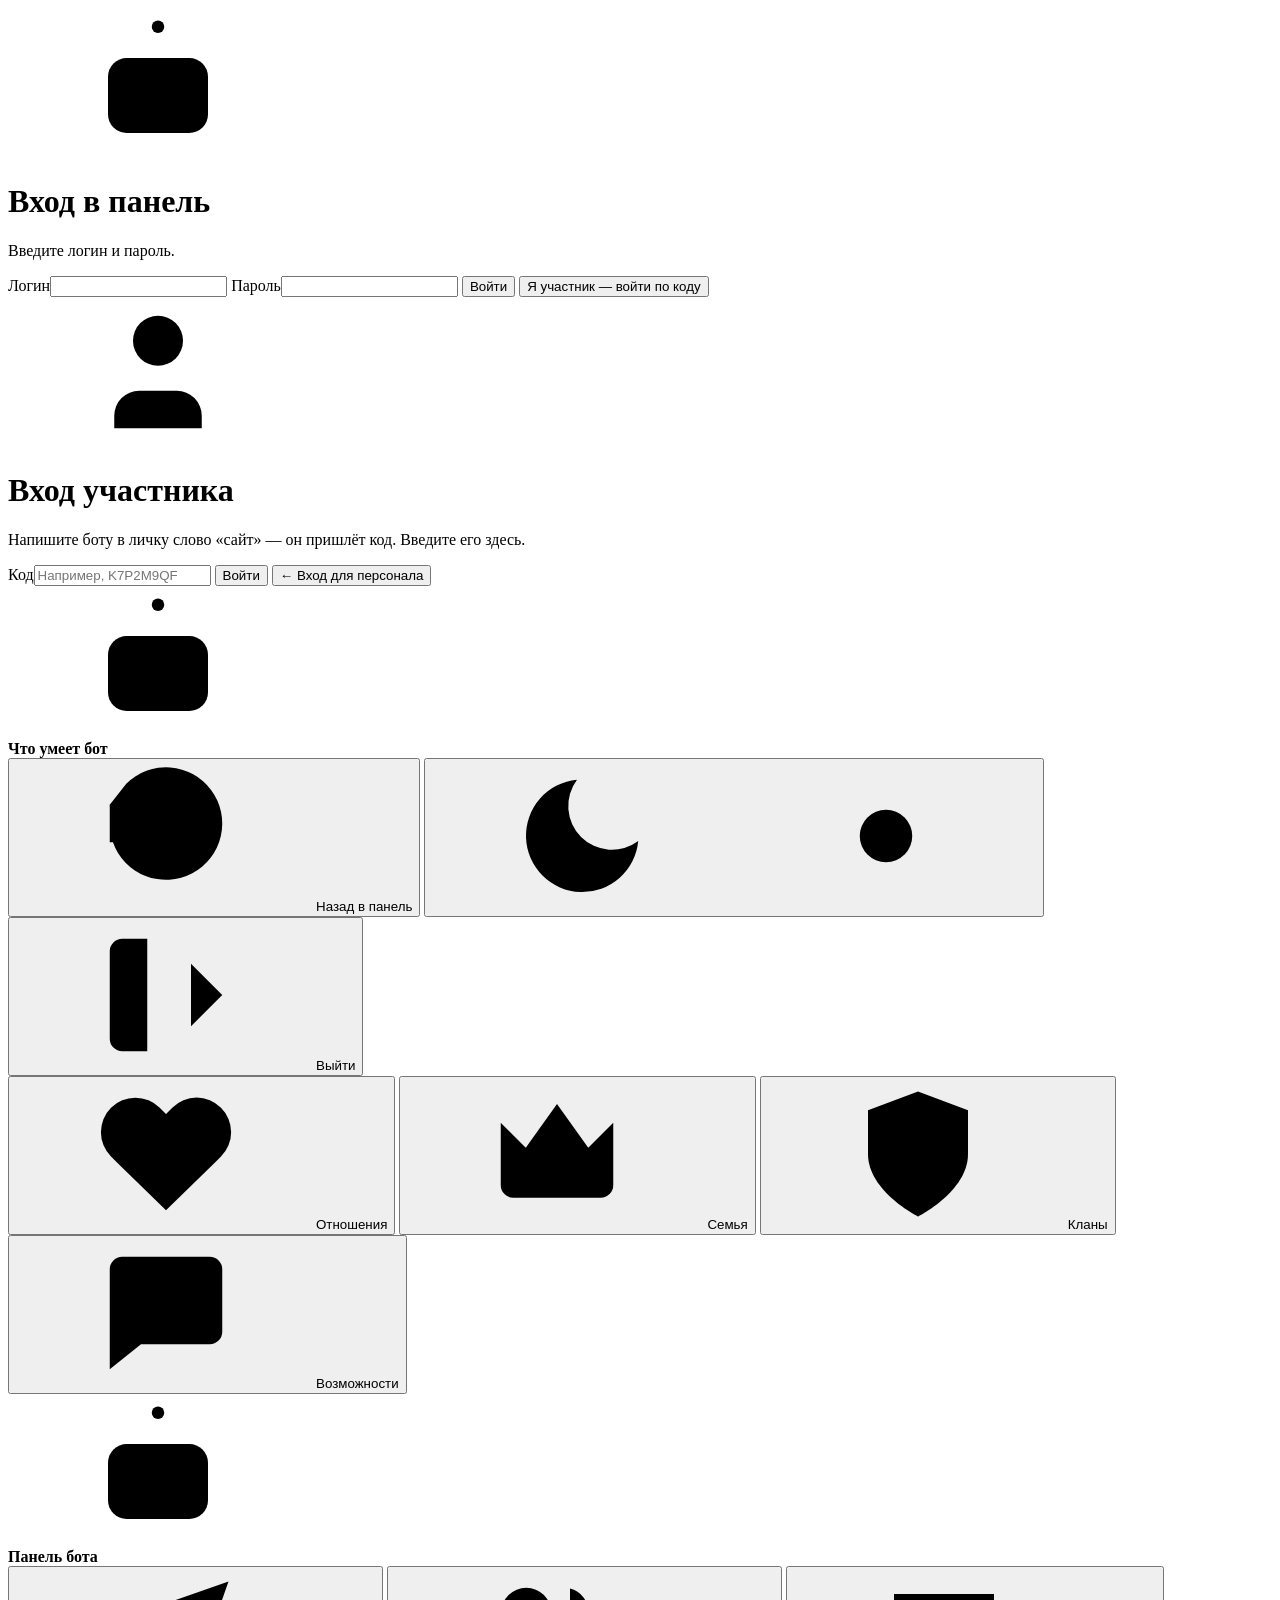
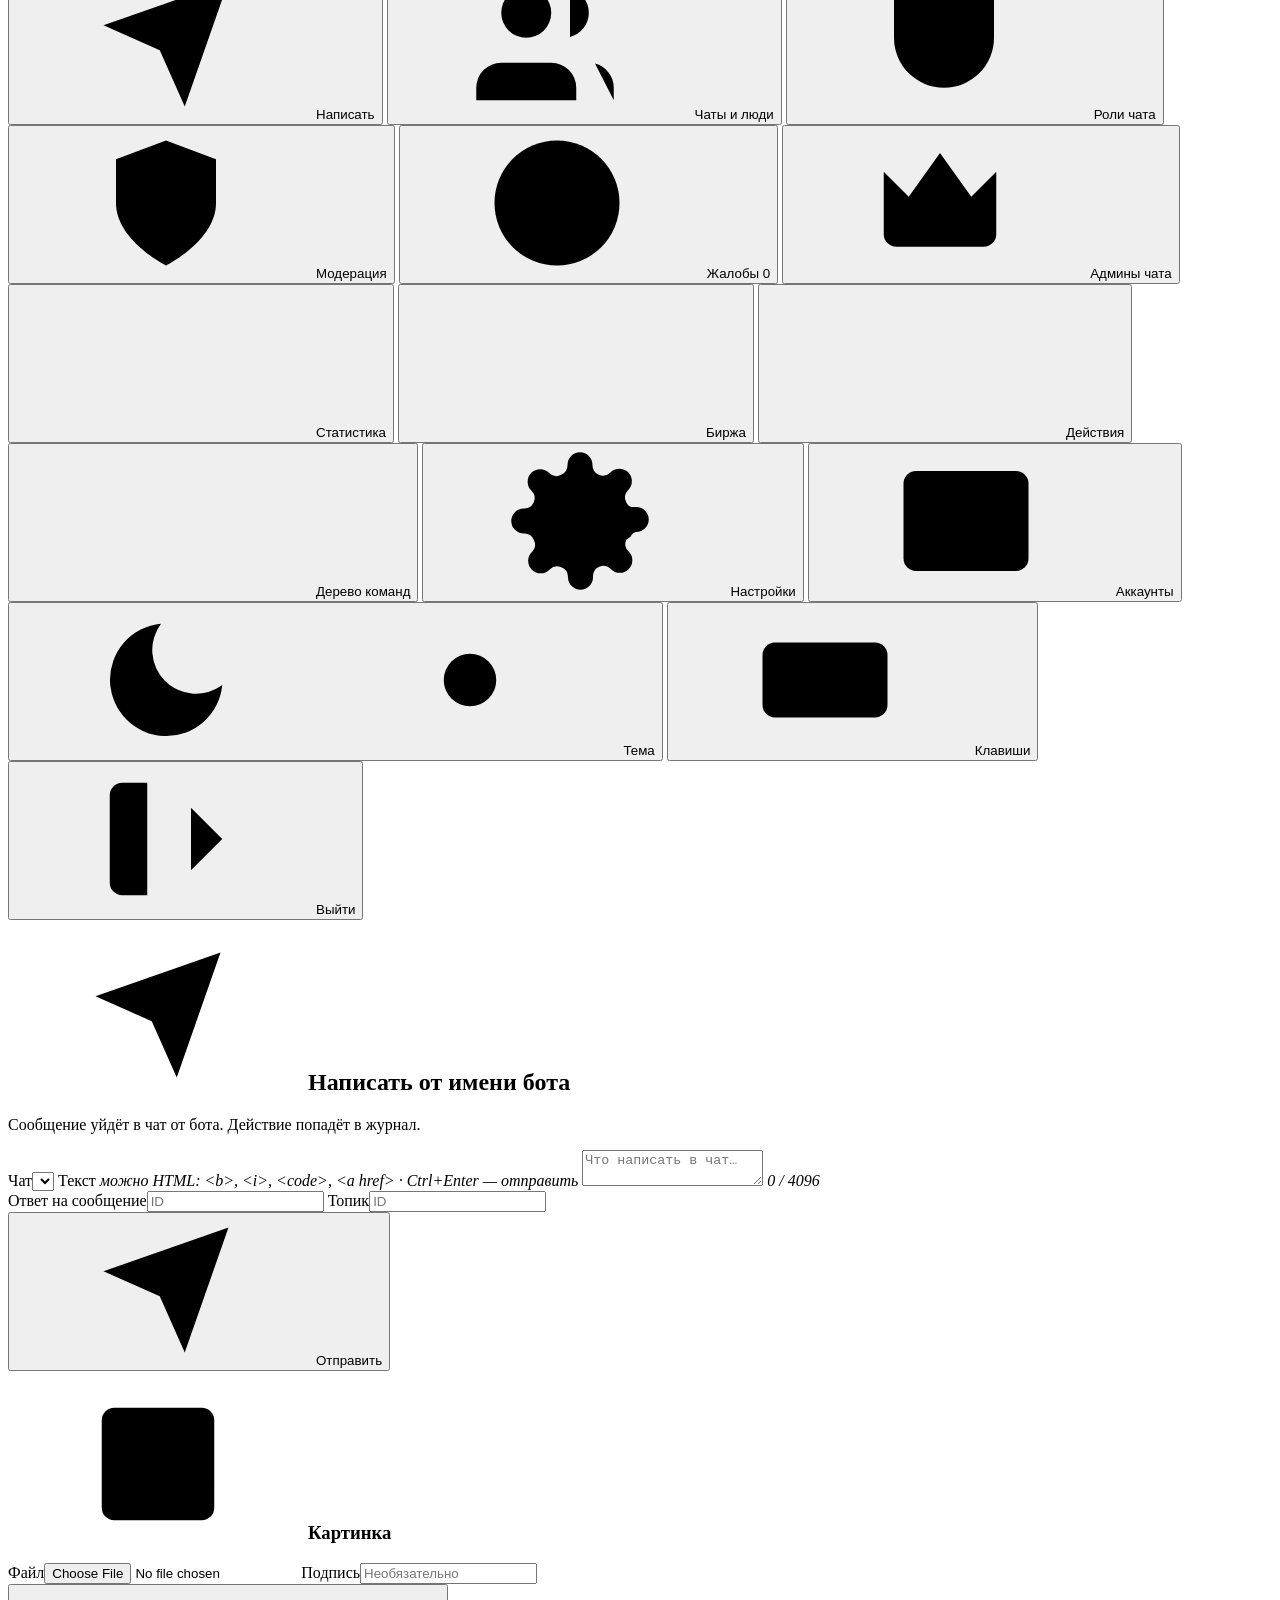
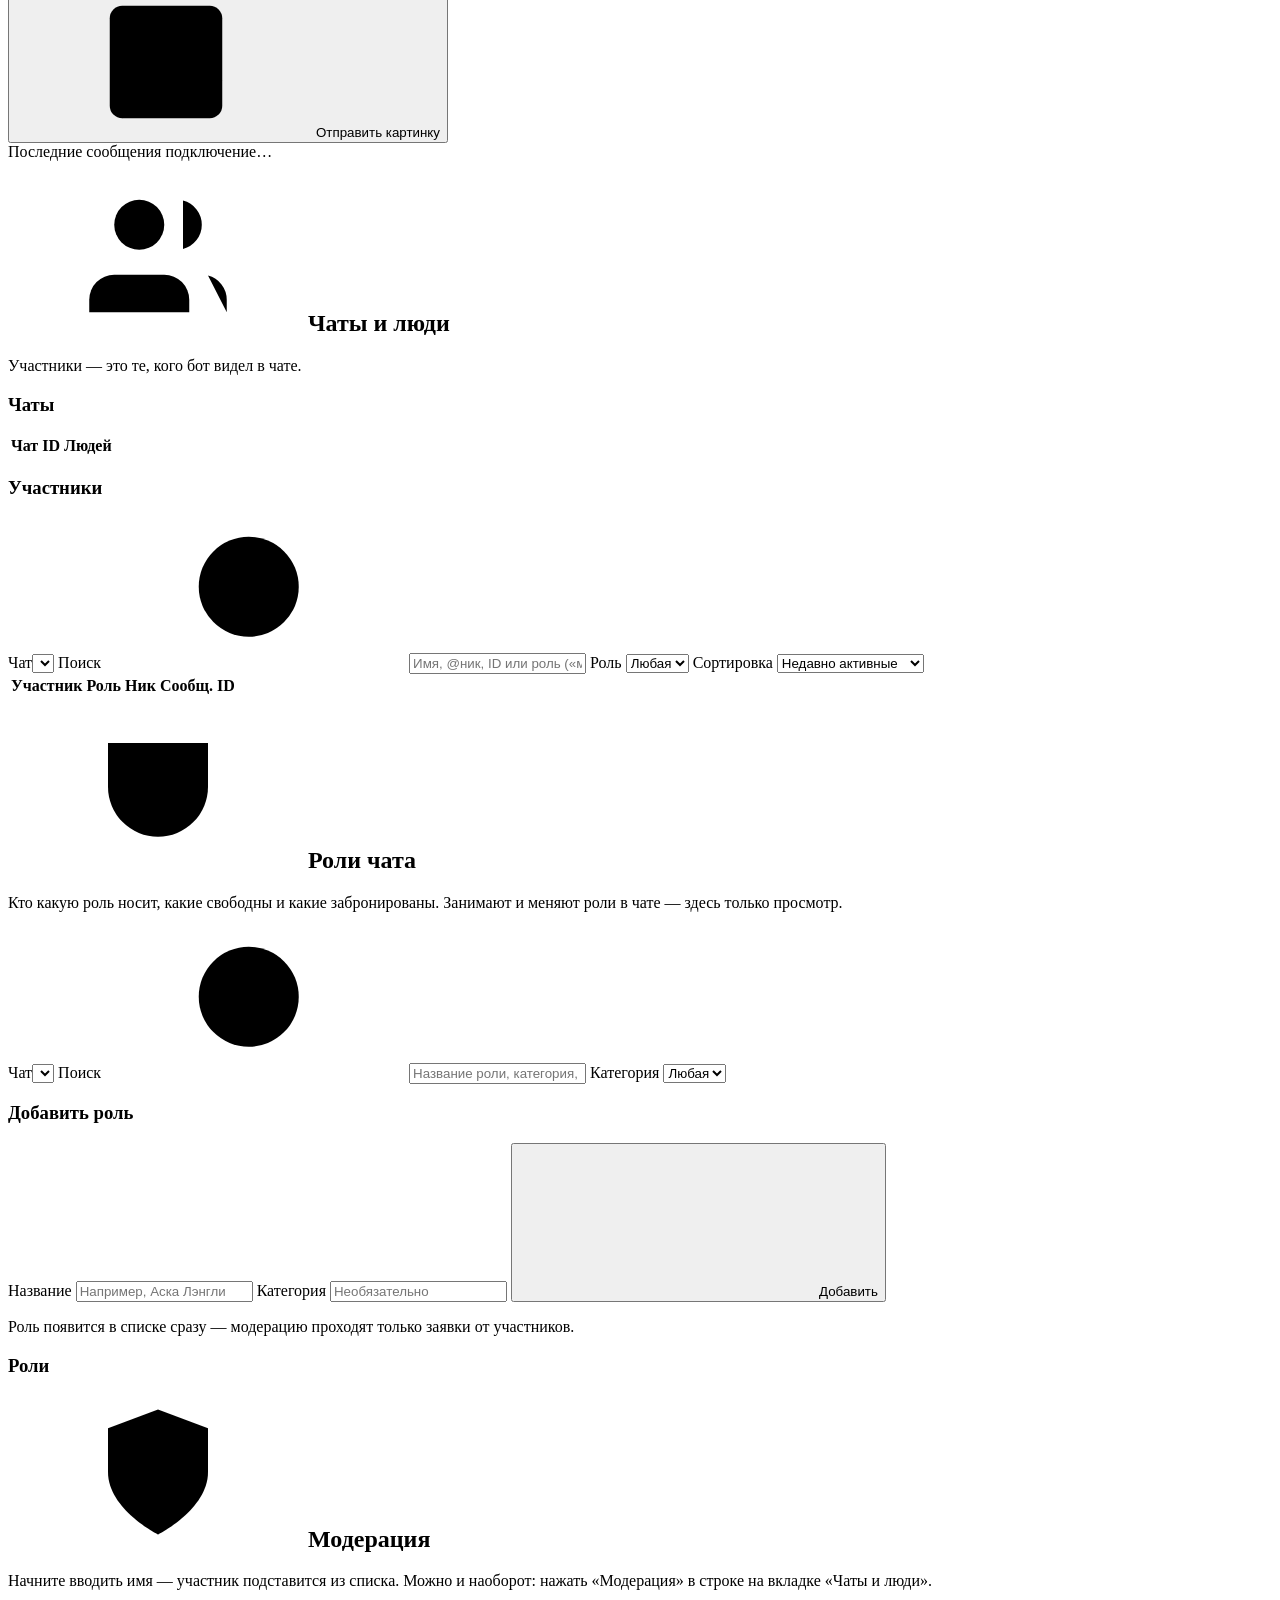
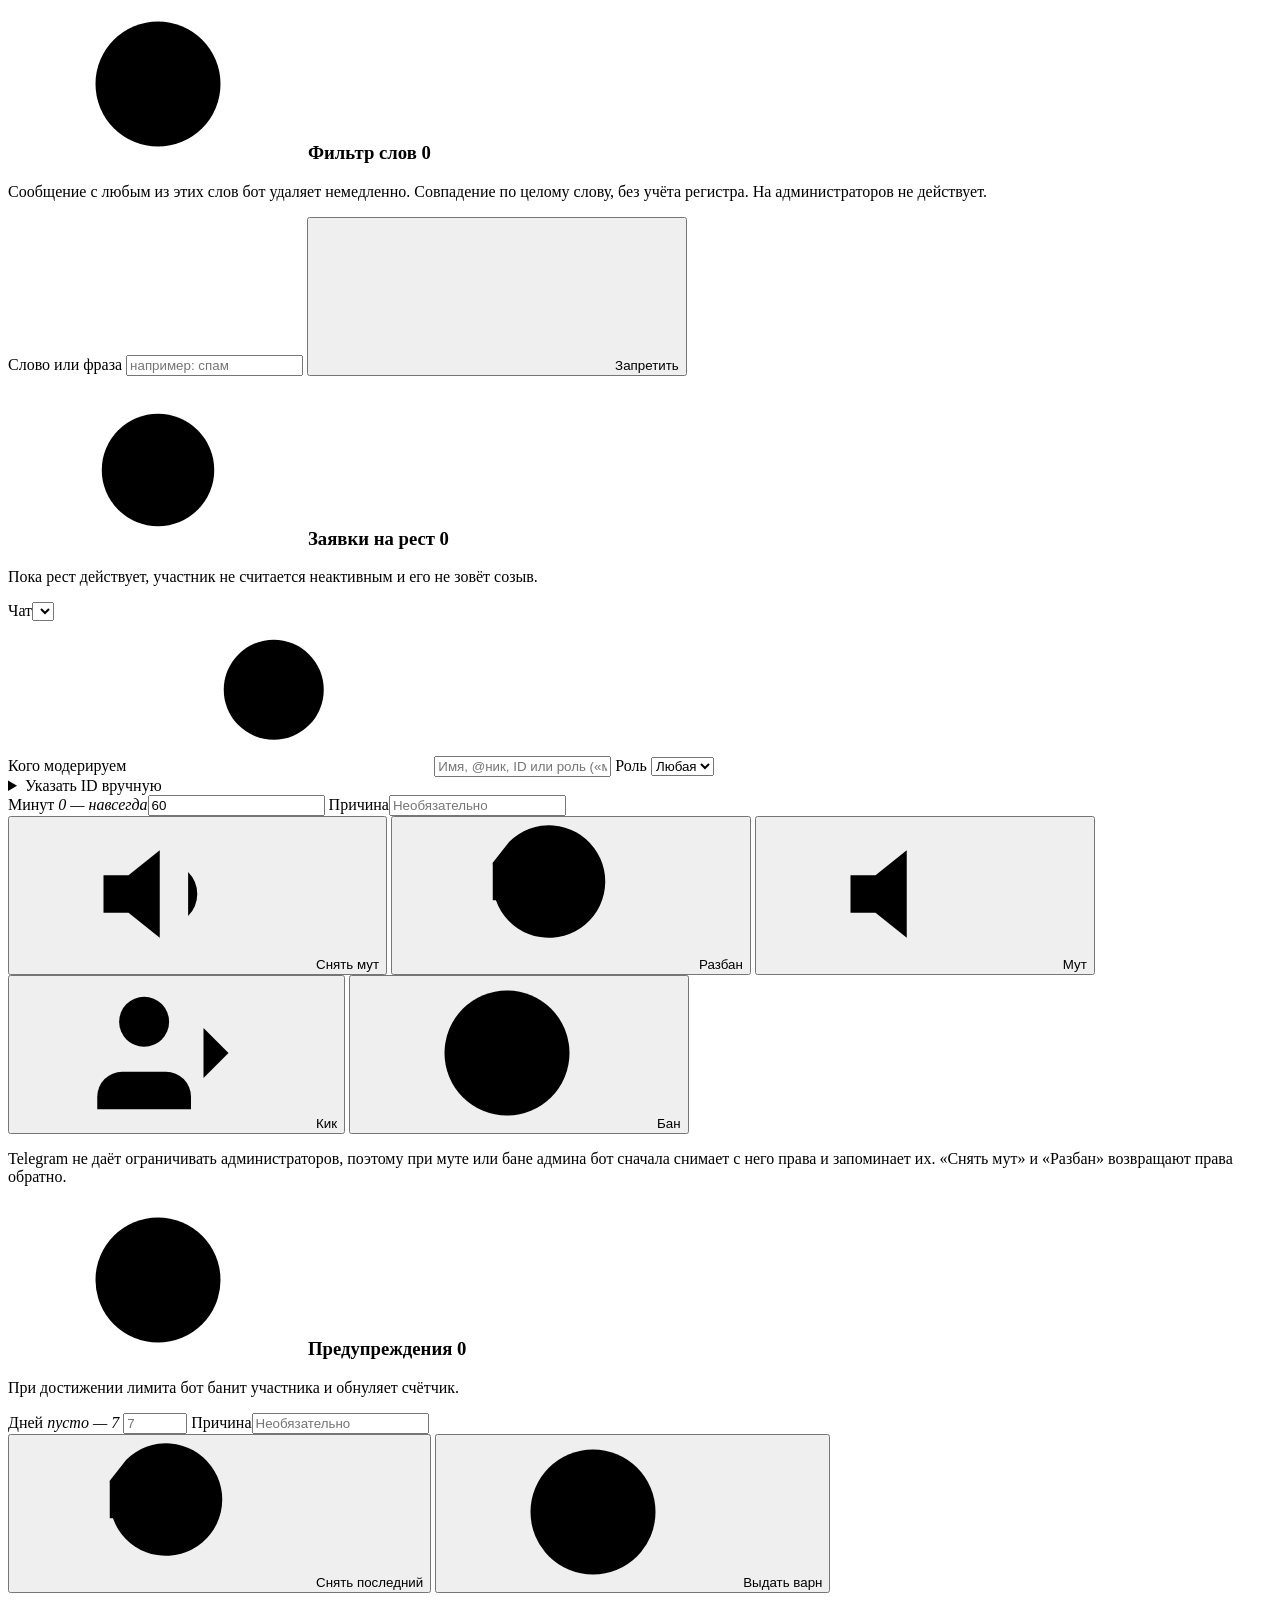
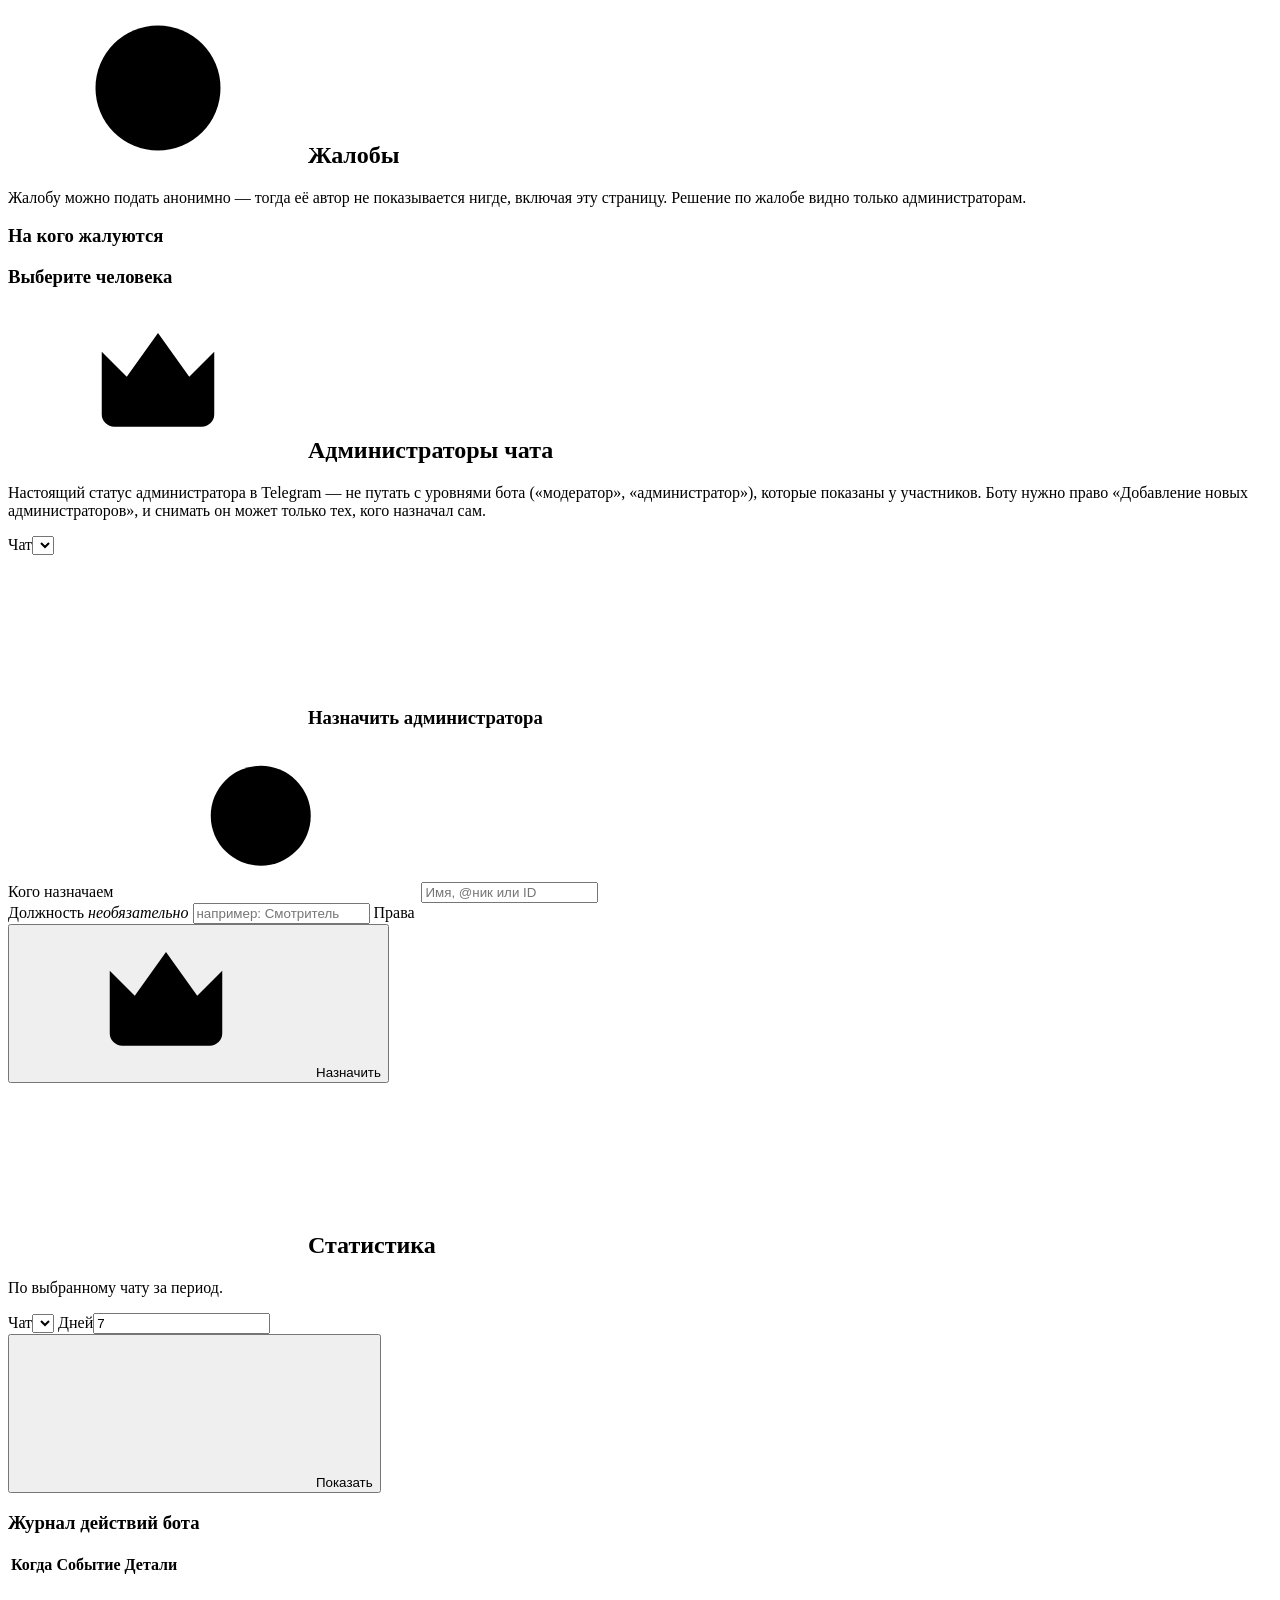
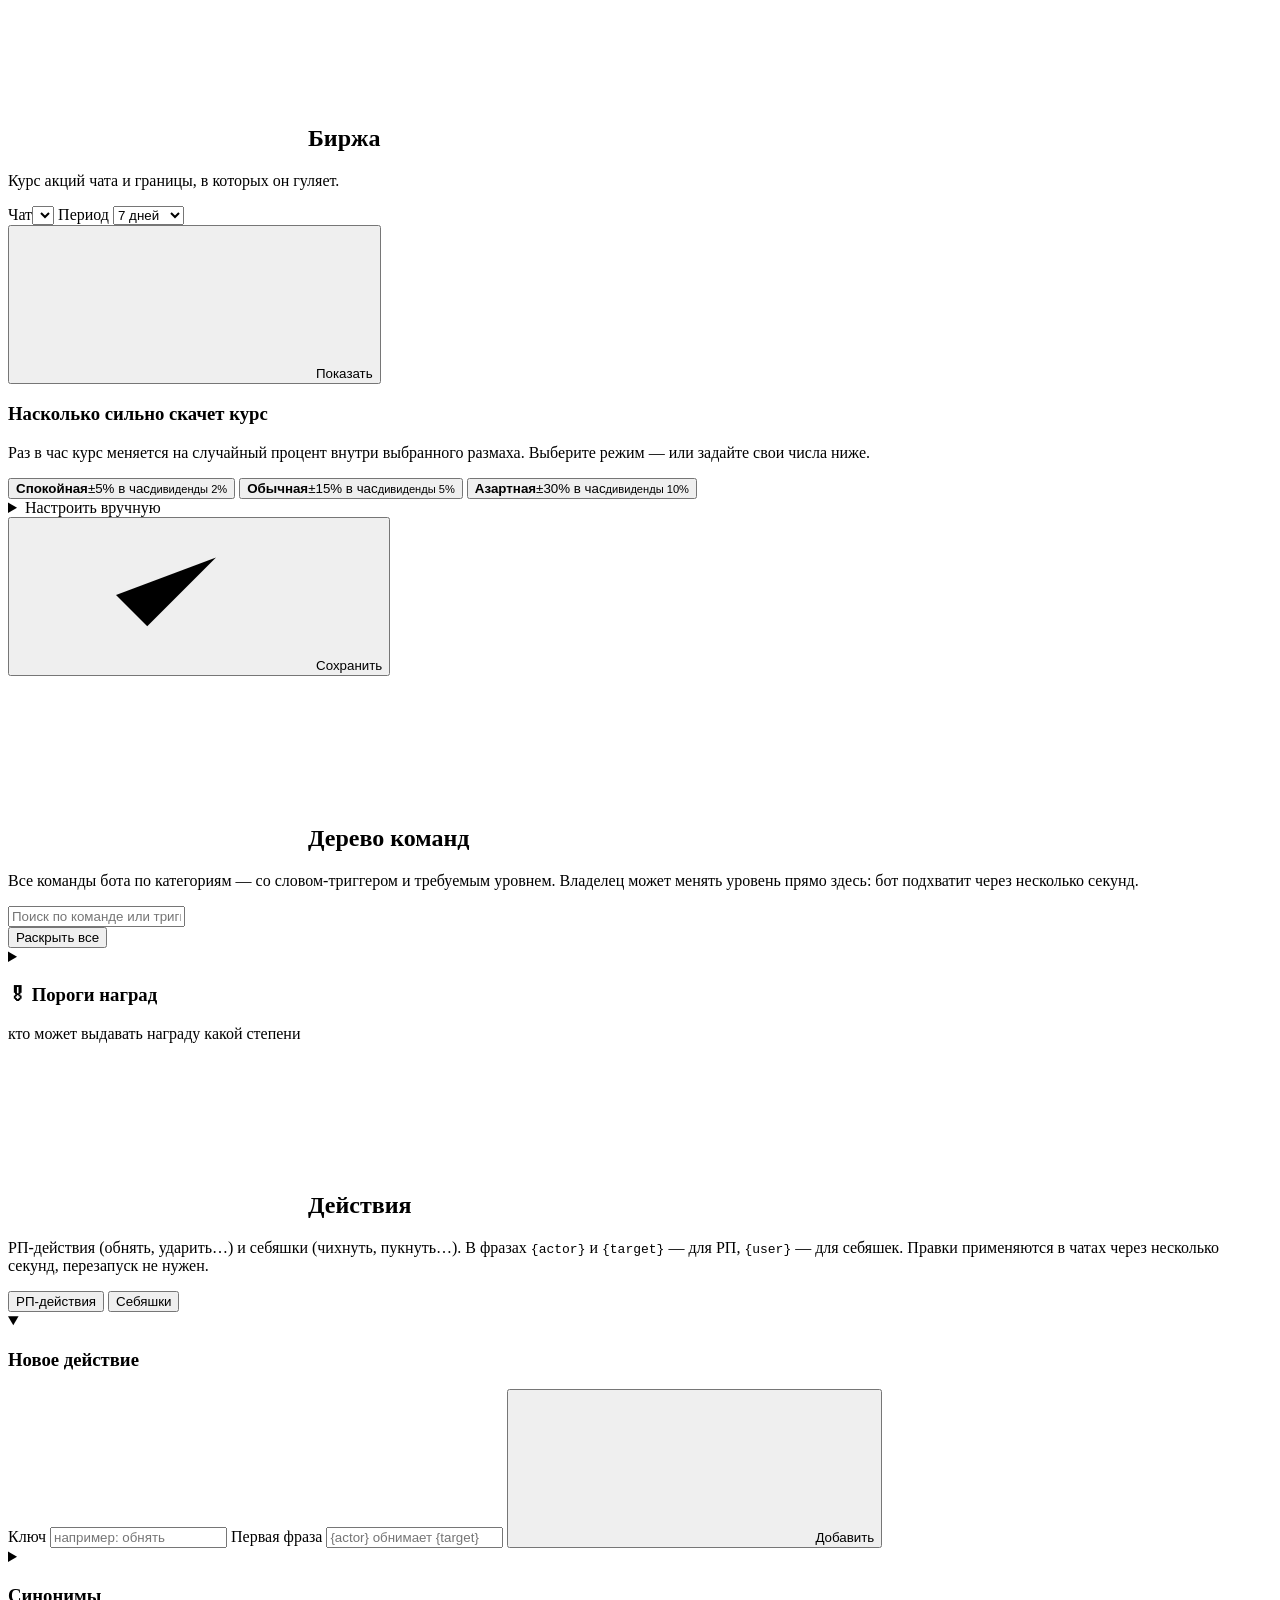
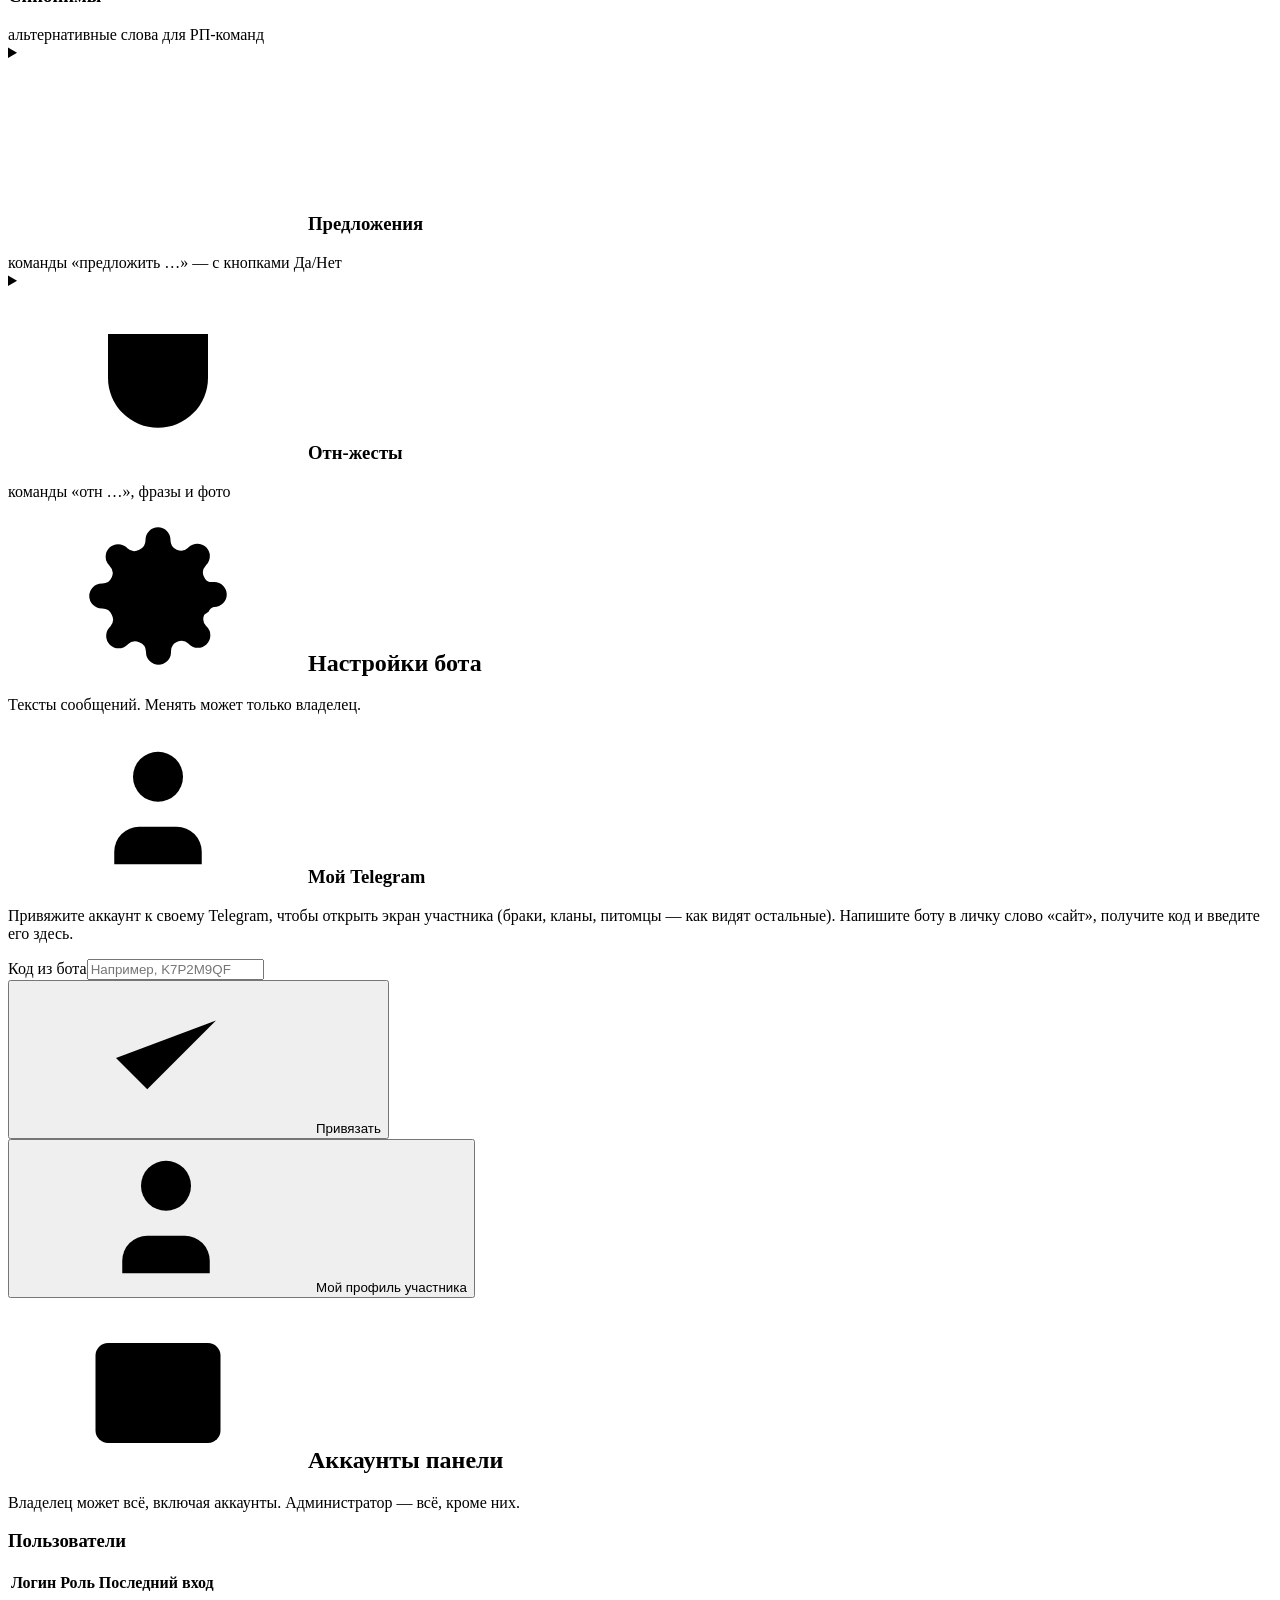
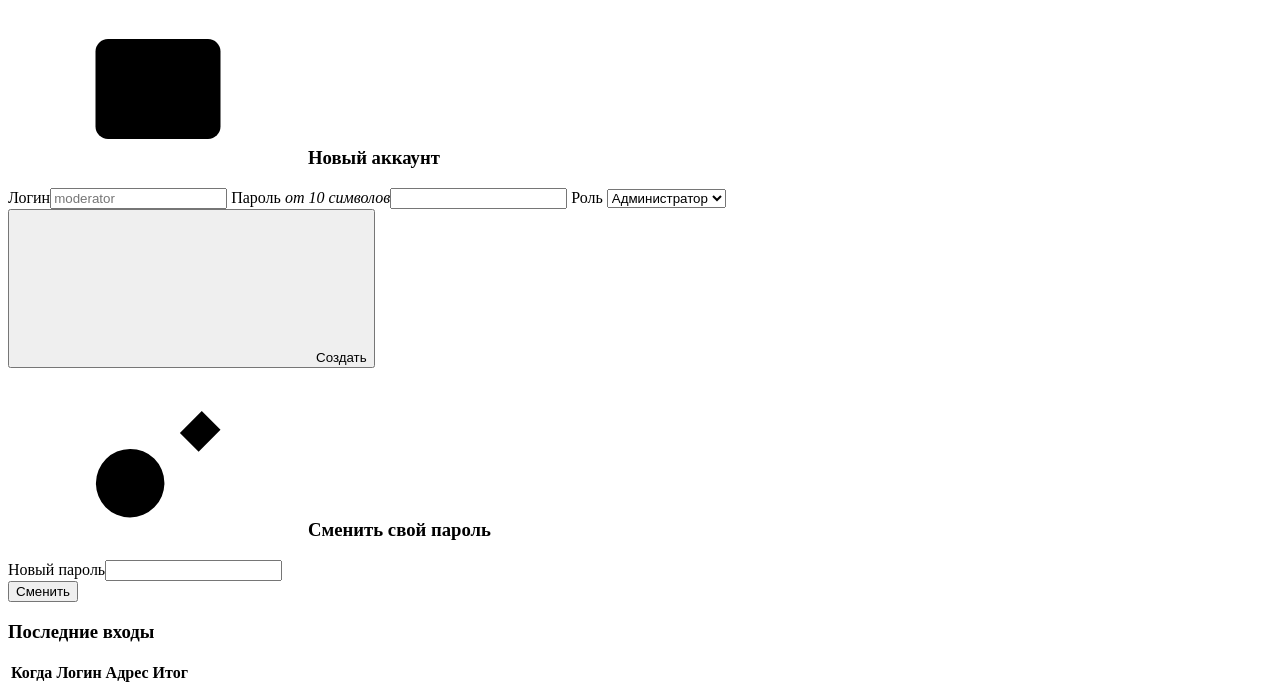
==== webpanel/static/index.html @ 4001268c "Fixed timezones" ====
<!doctype html>
<html lang="ru">
<head>
<meta charset="utf-8">
<meta name="viewport" content="width=device-width, initial-scale=1">
<meta name="robots" content="noindex, nofollow">
<meta name="color-scheme" content="dark light">
<title>Панель управления ботом</title>
<link rel="stylesheet" href="/static/style.css">
</head>
<body>

<!-- Спрайт иконок. Инлайном, потому что политика безопасности страницы
     запрещает грузить что-либо со сторонних адресов, а иконочные шрифты
     ещё и мигают при загрузке. -->
<svg width="0" height="0" style="position:absolute" aria-hidden="true">
  <defs>
    <symbol id="ic-send" viewBox="0 0 24 24"><path d="M22 2 11 13M22 2l-7 20-4-9-9-4 20-7z" vector-effect="non-scaling-stroke"/></symbol>
    <symbol id="ic-chats" viewBox="0 0 24 24"><path d="M17 21v-2a4 4 0 0 0-4-4H5a4 4 0 0 0-4 4v2" vector-effect="non-scaling-stroke"/><circle cx="9" cy="7" r="4" vector-effect="non-scaling-stroke"/><path d="M23 21v-2a4 4 0 0 0-3-3.87M16 3.13a4 4 0 0 1 0 7.75" vector-effect="non-scaling-stroke"/></symbol>
    <symbol id="ic-shield" viewBox="0 0 24 24"><path d="M12 22s8-4 8-10V5l-8-3-8 3v7c0 6 8 10 8 10z" vector-effect="non-scaling-stroke"/></symbol>
    <symbol id="ic-chart" viewBox="0 0 24 24"><path d="M18 20V10M12 20V4M6 20v-6" vector-effect="non-scaling-stroke"/></symbol>
    <symbol id="ic-settings" viewBox="0 0 24 24"><circle cx="12" cy="12" r="3" vector-effect="non-scaling-stroke"/><path d="M19.4 15a1.65 1.65 0 0 0 .33 1.82l.06.06a2 2 0 0 1-2.83 2.83l-.06-.06a1.65 1.65 0 0 0-1.82-.33 1.65 1.65 0 0 0-1 1.51V21a2 2 0 0 1-4 0v-.09A1.65 1.65 0 0 0 9 19.4a1.65 1.65 0 0 0-1.82.33l-.06.06a2 2 0 0 1-2.83-2.83l.06-.06A1.65 1.65 0 0 0 4.6 15a1.65 1.65 0 0 0-1.51-1H3a2 2 0 0 1 0-4h.09A1.65 1.65 0 0 0 4.6 9a1.65 1.65 0 0 0-.33-1.82l-.06-.06a2 2 0 0 1 2.83-2.83l.06.06A1.65 1.65 0 0 0 9 4.6a1.65 1.65 0 0 0 1-1.51V3a2 2 0 0 1 4 0v.09a1.65 1.65 0 0 0 1 1.51 1.65 1.65 0 0 0 1.82-.33l.06-.06a2 2 0 0 1 2.83 2.83l-.06.06A1.65 1.65 0 0 0 19.4 9c.14.36.44.63.82.76H21a2 2 0 0 1 0 4h-.09c-.38.13-.68.4-.82.76z" vector-effect="non-scaling-stroke"/></symbol>
    <symbol id="ic-key" viewBox="0 0 24 24"><path d="M21 2l-2 2m-7.61 7.61a5.5 5.5 0 1 1-7.778 7.778 5.5 5.5 0 0 1 7.777-7.777zm0 0L15.5 7.5m0 0 3 3L22 7l-3-3" vector-effect="non-scaling-stroke"/></symbol>
    <!-- Для раздела «Аккаунты» — карточка-удостоверение: ключ в 18px читается
         как символ Марса, а не как ключ. -->
    <symbol id="ic-id" viewBox="0 0 24 24"><rect x="2" y="4" width="20" height="16" rx="2" vector-effect="non-scaling-stroke"/><circle cx="8.5" cy="10" r="2" vector-effect="non-scaling-stroke"/><path d="M5 16.5c.6-1.4 1.9-2.2 3.5-2.2s2.9.8 3.5 2.2M15 9.5h4M15 13.5h4" vector-effect="non-scaling-stroke"/></symbol>
    <symbol id="ic-logout" viewBox="0 0 24 24"><path d="M9 21H5a2 2 0 0 1-2-2V5a2 2 0 0 1 2-2h4M16 17l5-5-5-5M21 12H9" vector-effect="non-scaling-stroke"/></symbol>
    <symbol id="ic-search" viewBox="0 0 24 24"><circle cx="11" cy="11" r="8" vector-effect="non-scaling-stroke"/><path d="m21 21-4.35-4.35" vector-effect="non-scaling-stroke"/></symbol>
    <symbol id="ic-image" viewBox="0 0 24 24"><rect x="3" y="3" width="18" height="18" rx="2" vector-effect="non-scaling-stroke"/><circle cx="8.5" cy="8.5" r="1.5" vector-effect="non-scaling-stroke"/><path d="m21 15-5-5L5 21" vector-effect="non-scaling-stroke"/></symbol>
    <symbol id="ic-trash" viewBox="0 0 24 24"><path d="M3 6h18M8 6V4a2 2 0 0 1 2-2h4a2 2 0 0 1 2 2v2m3 0v14a2 2 0 0 1-2 2H7a2 2 0 0 1-2-2V6" vector-effect="non-scaling-stroke"/></symbol>
    <symbol id="ic-plus" viewBox="0 0 24 24"><path d="M12 5v14M5 12h14" vector-effect="non-scaling-stroke"/></symbol>
    <symbol id="ic-check" viewBox="0 0 24 24"><path d="M20 6 9 17l-5-5" vector-effect="non-scaling-stroke"/></symbol>
    <symbol id="ic-alert" viewBox="0 0 24 24"><circle cx="12" cy="12" r="10" vector-effect="non-scaling-stroke"/><path d="M12 8v4M12 16h.01" vector-effect="non-scaling-stroke"/></symbol>
    <symbol id="ic-empty" viewBox="0 0 24 24"><path d="M21 15V6a2 2 0 0 0-2-2H5a2 2 0 0 0-2 2v9m18 0-3-3H6l-3 3m18 0v3a2 2 0 0 1-2 2H5a2 2 0 0 1-2-2v-3" vector-effect="non-scaling-stroke"/></symbol>
    <symbol id="ic-bot" viewBox="0 0 24 24"><rect x="4" y="8" width="16" height="12" rx="3" vector-effect="non-scaling-stroke"/><path d="M12 8V4M9 14h.01M15 14h.01" vector-effect="non-scaling-stroke"/><circle cx="12" cy="3" r="1" vector-effect="non-scaling-stroke"/></symbol>
    <symbol id="ic-mute" viewBox="0 0 24 24"><path d="M11 5 6 9H2v6h4l5 4V5zM23 9l-6 6M17 9l6 6" vector-effect="non-scaling-stroke"/></symbol>
    <symbol id="ic-unmute" viewBox="0 0 24 24"><path d="M11 5 6 9H2v6h4l5 4V5zM15.54 8.46a5 5 0 0 1 0 7.07" vector-effect="non-scaling-stroke"/></symbol>
    <symbol id="ic-ban" viewBox="0 0 24 24"><circle cx="12" cy="12" r="10" vector-effect="non-scaling-stroke"/><path d="m4.9 4.9 14.2 14.2" vector-effect="non-scaling-stroke"/></symbol>
    <symbol id="ic-kick" viewBox="0 0 24 24"><path d="M16 21v-2a4 4 0 0 0-4-4H5a4 4 0 0 0-4 4v2" vector-effect="non-scaling-stroke"/><circle cx="8.5" cy="7" r="4" vector-effect="non-scaling-stroke"/><path d="M18 8l4 4-4 4" vector-effect="non-scaling-stroke"/></symbol>
    <symbol id="ic-undo" viewBox="0 0 24 24"><path d="M3 7v6h6" vector-effect="non-scaling-stroke"/><path d="M3.51 13a9 9 0 1 0 2.13-9.36L3 7" vector-effect="non-scaling-stroke"/></symbol>
    <symbol id="ic-crown" viewBox="0 0 24 24"><path d="M3 7l4 4 5-7 5 7 4-4v10a2 2 0 0 1-2 2H5a2 2 0 0 1-2-2V7z" vector-effect="non-scaling-stroke"/></symbol>
    <!-- Роли чата: театральная маска — роль как амплуа, а не как уровень прав
         (для тех иконка-корона, #ic-crown). -->
    <symbol id="ic-mask" viewBox="0 0 24 24"><path d="M4 4h16v7a8 8 0 0 1-8 8 8 8 0 0 1-8-8V4z" vector-effect="non-scaling-stroke"/><path d="M8.5 9.5h.01M15.5 9.5h.01M9 14c.8.8 1.9 1.2 3 1.2s2.2-.4 3-1.2" vector-effect="non-scaling-stroke"/></symbol>
    <symbol id="ic-clock" viewBox="0 0 24 24"><circle cx="12" cy="12" r="9" vector-effect="non-scaling-stroke"/><path d="M12 7v5l3 2" vector-effect="non-scaling-stroke"/></symbol>
    <symbol id="ic-user" viewBox="0 0 24 24"><path d="M19 21v-2a4 4 0 0 0-4-4H9a4 4 0 0 0-4 4v2" vector-effect="non-scaling-stroke"/><circle cx="12" cy="7" r="4" vector-effect="non-scaling-stroke"/></symbol>
    <!-- Типы вложений в ленте: бот присылает их строкой с эмодзи в начале,
         панель рисует своей иконкой — см. mediaKind() в app.js. -->
    <symbol id="ic-mic" viewBox="0 0 24 24"><rect x="9" y="2" width="6" height="11" rx="3" vector-effect="non-scaling-stroke"/><path d="M5 10a7 7 0 0 0 14 0M12 17v5" vector-effect="non-scaling-stroke"/></symbol>
    <symbol id="ic-video" viewBox="0 0 24 24"><rect x="2" y="6" width="14" height="12" rx="2" vector-effect="non-scaling-stroke"/><path d="m22 8-6 4 6 4V8z" vector-effect="non-scaling-stroke"/></symbol>
    <symbol id="ic-file" viewBox="0 0 24 24"><path d="M14 2H7a2 2 0 0 0-2 2v16a2 2 0 0 0 2 2h10a2 2 0 0 0 2-2V7l-5-5z" vector-effect="non-scaling-stroke"/><path d="M14 2v5h5" vector-effect="non-scaling-stroke"/></symbol>
    <symbol id="ic-sticker" viewBox="0 0 24 24"><path d="M15 3H6a3 3 0 0 0-3 3v12a3 3 0 0 0 3 3h6l9-9V6a3 3 0 0 0-3-3z" vector-effect="non-scaling-stroke"/><path d="M12 21v-6h6" vector-effect="non-scaling-stroke"/></symbol>
    <symbol id="ic-message" viewBox="0 0 24 24"><path d="M21 15a2 2 0 0 1-2 2H8l-5 4V5a2 2 0 0 1 2-2h14a2 2 0 0 1 2 2v10z" vector-effect="non-scaling-stroke"/></symbol>
    <!-- Переключатель темы и шпаргалка по горячим клавишам -->
    <symbol id="ic-sun" viewBox="0 0 24 24"><circle cx="12" cy="12" r="4.2" vector-effect="non-scaling-stroke"/><path d="M12 1.6v2.6M12 19.8v2.6M4.2 4.2l1.9 1.9M17.9 17.9l1.9 1.9M1.6 12h2.6M19.8 12h2.6M4.2 19.8l1.9-1.9M17.9 6.1l1.9-1.9" vector-effect="non-scaling-stroke"/></symbol>
    <symbol id="ic-moon" viewBox="0 0 24 24"><path d="M21 12.8A9 9 0 1 1 11.2 3a7 7 0 0 0 9.8 9.8z" vector-effect="non-scaling-stroke"/></symbol>
    <symbol id="ic-keyboard" viewBox="0 0 24 24"><rect x="2" y="6" width="20" height="12" rx="2" vector-effect="non-scaling-stroke"/><path d="M6 10h.01M10 10h.01M14 10h.01M18 10h.01M8 14h8" vector-effect="non-scaling-stroke"/></symbol>
    <!-- РП-действия и себяшки -->
    <symbol id="ic-wand" viewBox="0 0 24 24"><path d="M15 4V2M15 16v-2M8 9h2M20 9h2M17.8 11.8 19 13M15 9h0M17.8 6.2 19 5M3 21l9-9M12.2 6.2 11 5" vector-effect="non-scaling-stroke"/></symbol>
    <symbol id="ic-power" viewBox="0 0 24 24"><path d="M18.36 6.64a9 9 0 1 1-12.73 0M12 2v10" vector-effect="non-scaling-stroke"/></symbol>
    <!-- Права администратора Telegram: бот подписывает их эмодзи (в чате это
         уместно), панель рисует иконками — см. RIGHT_ICONS в app.js. -->
    <symbol id="ic-pin" viewBox="0 0 24 24"><path d="M12 17v5M9 3h6l-1 6 3 3v2H7v-2l3-3-1-6z" vector-effect="non-scaling-stroke"/></symbol>
    <symbol id="ic-tag" viewBox="0 0 24 24"><path d="M20.6 13.4 12 22l-9-9V3h10l7.6 7.6a2 2 0 0 1 0 2.8z" vector-effect="non-scaling-stroke"/><circle cx="7.5" cy="7.5" r="1.5" vector-effect="non-scaling-stroke"/></symbol>
    <symbol id="ic-eye-off" viewBox="0 0 24 24"><path d="M17.9 17.9A9.9 9.9 0 0 1 12 20c-7 0-11-8-11-8a19 19 0 0 1 5.1-6.1m3.9-1.7A10 10 0 0 1 12 4c7 0 11 8 11 8a19 19 0 0 1-2.3 3.4M1 1l22 22" vector-effect="non-scaling-stroke"/><path d="M9.9 9.9a3 3 0 0 0 4.2 4.2" vector-effect="non-scaling-stroke"/></symbol>
    <symbol id="ic-edit" viewBox="0 0 24 24"><path d="M11 4H4a2 2 0 0 0-2 2v14a2 2 0 0 0 2 2h14a2 2 0 0 0 2-2v-7" vector-effect="non-scaling-stroke"/><path d="M18.5 2.5a2.1 2.1 0 0 1 3 3L12 15l-4 1 1-4 9.5-9.5z" vector-effect="non-scaling-stroke"/></symbol>
    <symbol id="ic-sliders" viewBox="0 0 24 24"><path d="M4 21v-7M4 10V3M12 21v-9M12 8V3M20 21v-5M20 12V3M1 14h6M9 8h6M17 16h6" vector-effect="non-scaling-stroke"/></symbol>
    <symbol id="ic-chevron" viewBox="0 0 24 24"><path d="M6 9l6 6 6-6" vector-effect="non-scaling-stroke"/></symbol>
    <symbol id="ic-spark" viewBox="0 0 24 24"><path d="M13 2 4 14h6l-1 8 9-12h-6z" vector-effect="non-scaling-stroke"/></symbol>
    <symbol id="ic-heart" viewBox="0 0 24 24"><path d="M20.8 4.6a5.5 5.5 0 0 0-7.8 0L12 5.6l-1-1a5.5 5.5 0 1 0-7.8 7.8l1 1L12 21l7.8-7.6 1-1a5.5 5.5 0 0 0 0-7.8z" vector-effect="non-scaling-stroke"/></symbol>
    <symbol id="ic-ring" viewBox="0 0 24 24"><circle cx="12" cy="14" r="7" vector-effect="non-scaling-stroke"/><path d="M9 3h6l-1.5 4h-3z" vector-effect="non-scaling-stroke"/></symbol>
    <symbol id="ic-medal" viewBox="0 0 24 24"><circle cx="12" cy="15" r="6" vector-effect="non-scaling-stroke"/><path d="M8.5 2 12 9l3.5-7" vector-effect="non-scaling-stroke"/></symbol>
    <symbol id="ic-shield-x" viewBox="0 0 24 24"><path d="M12 22s8-4 8-10V5l-8-3-8 3v7c0 6 8 10 8 10z" vector-effect="non-scaling-stroke"/><path d="M9.5 9.5l5 5m0-5-5 5" vector-effect="non-scaling-stroke"/></symbol>
  </defs>
</svg>

<!-- Экран входа / первой настройки -->
<div id="auth" class="auth hidden">
  <form class="auth-card" id="auth-form">
    <div class="auth-logo"><svg class="ic"><use href="#ic-bot"/></svg></div>
    <h1 id="auth-title">Вход в панель</h1>
    <p class="hint" id="auth-hint">Введите логин и пароль.</p>
    <div id="auth-msg"></div>
    <label><span>Логин</span><input type="text" id="auth-user" autocomplete="username" required></label>
    <label><span>Пароль</span><input type="password" id="auth-pass" autocomplete="current-password" required></label>
    <button class="primary block" type="submit">Войти</button>
    <button type="button" class="link-btn" id="member-toggle">Я участник — войти по коду</button>
  </form>

  <!-- Вход участника по одноразовому коду от бота (команда «сайт» в личке) -->
  <form class="auth-card hidden" id="member-form">
    <div class="auth-logo"><svg class="ic"><use href="#ic-user"/></svg></div>
    <h1>Вход участника</h1>
    <p class="hint">Напишите боту в личку слово «сайт» — он пришлёт код. Введите его здесь.</p>
    <div id="member-msg"></div>
    <label><span>Код</span><input type="text" id="member-code" autocomplete="one-time-code" placeholder="Например, K7P2M9QF" required></label>
    <button class="primary block" type="submit">Войти</button>
    <button type="button" class="link-btn" id="member-back">← Вход для персонала</button>
  </form>
</div>

<!-- Экран участника: read-only обзор того, что умеет бот -->
<div id="member" class="member-screen hidden">
  <header class="member-head">
    <div class="brand">
      <svg class="ic brand-ic"><use href="#ic-bot"/></svg>
      <div><b>Что умеет бот</b><small id="member-who"></small></div>
    </div>
    <div class="member-head-actions">
      <!-- Только у персонала (admin/owner), самостоятельно привязавшего свой
           аккаунт к Telegram: чистый участник сюда попадает напрямую и
           возвращаться ему некуда. -->
      <button class="ghost hidden" id="member-back-to-panel"><svg class="ic"><use href="#ic-undo"/></svg>Назад в панель</button>
      <button class="ghost theme-btn" id="member-theme" title="Сменить тему">
        <svg class="ic ic-moon-part"><use href="#ic-moon"/></svg>
        <svg class="ic ic-sun-part"><use href="#ic-sun"/></svg>
      </button>
      <button class="ghost" id="member-logout"><svg class="ic"><use href="#ic-logout"/></svg>Выйти</button>
    </div>
  </header>
  <nav class="member-tabs" id="member-tabs">
    <button type="button" class="member-tab active" data-mtab="rel"><svg class="ic"><use href="#ic-heart"/></svg>Отношения</button>
    <button type="button" class="member-tab" data-mtab="family"><svg class="ic"><use href="#ic-crown"/></svg>Семья</button>
    <button type="button" class="member-tab" data-mtab="clans"><svg class="ic"><use href="#ic-shield"/></svg>Кланы</button>
    <button type="button" class="member-tab" data-mtab="caps"><svg class="ic"><use href="#ic-message"/></svg>Возможности</button>
  </nav>
  <main class="member-content" id="member-content">
    <div id="member-toast" class="toast-area"></div>
    <div class="member-panel" data-panel="rel"><div id="member-rel"></div></div>
    <div class="member-panel hidden" data-panel="family"><div id="member-family"></div></div>
    <div class="member-panel hidden" data-panel="clans"><div id="member-clans"></div></div>
    <div class="member-panel hidden" data-panel="caps"><div id="member-caps"></div></div>
  </main>
</div>

<!-- Основной интерфейс -->
<div id="app" class="layout hidden">
  <nav class="sidebar">
    <div class="brand">
      <svg class="ic brand-ic"><use href="#ic-bot"/></svg>
      <div><b>Панель бота</b><small id="who"></small></div>
    </div>

    <button class="nav-btn active" data-view="send"><svg class="ic"><use href="#ic-send"/></svg>Написать</button>
    <button class="nav-btn" data-view="chats"><svg class="ic"><use href="#ic-chats"/></svg>Чаты и люди</button>
    <button class="nav-btn" data-view="chatroles"><svg class="ic"><use href="#ic-mask"/></svg>Роли чата</button>
    <button class="nav-btn" data-view="moderation"><svg class="ic"><use href="#ic-shield"/></svg>Модерация</button>
    <button class="nav-btn" data-view="complaints"><svg class="ic"><use href="#ic-alert"/></svg>Жалобы
      <span class="nav-count hidden" id="complaints-badge">0</span></button>
    <button class="nav-btn owner-only hidden" data-view="tgadmins"><svg class="ic"><use href="#ic-crown"/></svg>Админы чата</button>
    <button class="nav-btn" data-view="stats"><svg class="ic"><use href="#ic-chart"/></svg>Статистика</button>
    <button class="nav-btn" data-view="stock"><svg class="ic"><use href="#ic-chart"/></svg>Биржа</button>
    <button class="nav-btn" data-view="actions"><svg class="ic"><use href="#ic-wand"/></svg>Действия</button>
    <button class="nav-btn" data-view="cmdtree"><svg class="ic"><use href="#ic-sliders"/></svg>Дерево команд</button>
    <button class="nav-btn" data-view="settings"><svg class="ic"><use href="#ic-settings"/></svg>Настройки</button>
    <button class="nav-btn owner-only hidden" data-view="users"><svg class="ic"><use href="#ic-id"/></svg>Аккаунты</button>

    <div class="sidebar-foot">
      <button class="ghost block theme-btn" id="theme-toggle" title="Сменить тему (T)">
        <svg class="ic ic-moon-part"><use href="#ic-moon"/></svg>
        <svg class="ic ic-sun-part"><use href="#ic-sun"/></svg>
        <span id="theme-label">Тема</span>
      </button>
      <button class="ghost block" id="keys-help" title="Горячие клавиши (?)">
        <svg class="ic"><use href="#ic-keyboard"/></svg>Клавиши
      </button>
      <button class="ghost block" id="logout"><svg class="ic"><use href="#ic-logout"/></svg>Выйти</button>
    </div>
  </nav>

  <main class="content">
    <div id="global-msg" class="toast-area"></div>

    <!-- Написать -->
    <section class="view" id="view-send">
      <header class="page-head">
        <h2><svg class="ic"><use href="#ic-send"/></svg>Написать от имени бота</h2>
        <p class="sub">Сообщение уйдёт в чат от бота. Действие попадёт в журнал.</p>
      </header>

      <!-- Форма и лента чата стоят рядом: пишешь, глядя на то, что сейчас
           происходит в чате, а не прокручивая страницу туда-сюда. -->
      <div class="split">
        <div>
          <div class="card">
            <label><span>Чат</span><select id="send-chat"></select></label>

            <label>
              <span>Текст <em class="tip">можно HTML: &lt;b&gt;, &lt;i&gt;, &lt;code&gt;, &lt;a href&gt; · Ctrl+Enter — отправить</em></span>
              <textarea id="send-text" placeholder="Что написать в чат…"></textarea>
              <em class="counter" id="send-counter">0 / 4096</em>
            </label>
            <div id="reply-chip" class="reply-chip hidden"></div>

            <div class="row">
              <label class="narrow"><span>Ответ на сообщение</span><input type="number" id="send-reply" placeholder="ID"></label>
              <label class="narrow"><span>Топик</span><input type="number" id="send-topic" placeholder="ID"></label>
            </div>

            <div class="form-foot">
              <button class="primary" id="send-btn"><svg class="ic"><use href="#ic-send"/></svg>Отправить</button>
            </div>
          </div>

          <div class="card">
            <h3><svg class="ic"><use href="#ic-image"/></svg>Картинка</h3>
            <label><span>Файл</span><input type="file" id="send-photo" accept="image/*"></label>
            <label><span>Подпись</span><input type="text" id="send-caption" placeholder="Необязательно"></label>
            <div class="form-foot">
              <button class="ghost" id="send-photo-btn"><svg class="ic"><use href="#ic-image"/></svg>Отправить картинку</button>
            </div>
          </div>
        </div>

        <div class="sticky-col">
          <!-- Лента последних сообщений. Клик по строке подставляет её id в
               «Ответ на сообщение» — иначе id пришлось бы искать руками. -->
          <div class="card feed" id="feed">
            <div class="feed-head">
              <span>Последние сообщения</span>
              <span class="feed-status" id="feed-status">подключение…</span>
            </div>
            <div class="feed-list" id="feed-list"></div>
          </div>
        </div>
      </div>
    </section>

    <!-- Чаты и люди -->
    <section class="view hidden" id="view-chats">
      <header class="page-head">
        <h2><svg class="ic"><use href="#ic-chats"/></svg>Чаты и люди</h2>
        <p class="sub">Участники — это те, кого бот видел в чате.</p>
      </header>

      <div class="card">
        <h3>Чаты</h3>
        <div class="table-wrap">
          <table><thead><tr><th>Чат</th><th>ID</th><th class="num">Людей</th></tr></thead>
            <tbody id="chats-table"></tbody></table>
        </div>
      </div>

      <div class="card">
        <h3>Участники</h3>
        <div class="row">
          <label><span>Чат</span><select id="members-chat"></select></label>
          <label>
            <span>Поиск</span>
            <span class="input-icon">
              <svg class="ic"><use href="#ic-search"/></svg>
              <input type="text" id="members-q" placeholder="Имя, @ник, ID или роль («модер»)">
            </span>
          </label>
          <label class="narrow"><span>Роль</span>
            <select id="members-role"><option value="">Любая</option></select>
          </label>
          <label class="narrow"><span>Сортировка</span>
            <select id="members-sort">
              <option value="recent">Недавно активные</option>
              <option value="messages_desc">Больше сообщений</option>
              <option value="messages_asc">Меньше сообщений</option>
              <option value="name">По имени</option>
            </select>
          </label>
        </div>
        <div class="table-wrap">
          <table><thead><tr><th>Участник</th><th>Роль</th><th>Ник</th><th>Сообщ.</th><th>ID</th><th></th></tr></thead>
            <tbody id="members-table"></tbody></table>
        </div>
      </div>
    </section>

    <!-- Роли чата (chat_roles) — именные роли участников. Не путать с ролями
         на вкладке «Чаты и люди»: там уровни прав в боте. -->
    <section class="view hidden" id="view-chatroles">
      <header class="page-head">
        <h2><svg class="ic"><use href="#ic-mask"/></svg>Роли чата</h2>
        <p class="sub">Кто какую роль носит, какие свободны и какие забронированы.
          Занимают и меняют роли в чате — здесь только просмотр.</p>
      </header>

      <div class="card">
        <div class="row">
          <label><span>Чат</span><select id="chatroles-chat"></select></label>
          <label>
            <span>Поиск</span>
            <span class="input-icon">
              <svg class="ic"><use href="#ic-search"/></svg>
              <input type="text" id="chatroles-q" placeholder="Название роли, категория, имя или @ник участника">
            </span>
          </label>
          <label class="narrow"><span>Категория</span>
            <select id="chatroles-category"><option value="">Любая</option></select>
          </label>
        </div>
        <div class="chips" id="chatroles-filters"></div>
      </div>

      <div class="card">
        <h3>Добавить роль</h3>
        <form class="row" id="chatrole-add">
          <label><span>Название</span>
            <input type="text" id="chatrole-name" maxlength="64" placeholder="Например, Аска Лэнгли" required>
          </label>
          <label class="narrow"><span>Категория</span>
            <input type="text" id="chatrole-category" maxlength="64" placeholder="Необязательно">
          </label>
          <button class="primary" type="submit"><svg class="ic"><use href="#ic-plus"/></svg>Добавить</button>
        </form>
        <p class="sub">Роль появится в списке сразу — модерацию проходят только заявки от участников.</p>
      </div>

      <div class="card">
        <h3>Роли</h3>
        <div id="chatroles-list"></div>
      </div>
    </section>

    <!-- Модерация -->
    <section class="view hidden" id="view-moderation">
      <header class="page-head">
        <h2><svg class="ic"><use href="#ic-shield"/></svg>Модерация</h2>
        <p class="sub">Начните вводить имя — участник подставится из списка.
          Можно и наоборот: нажать «Модерация» в строке на вкладке «Чаты и люди».</p>
      </header>

      <!-- Фильтр слов: сообщения с этими словами бот удаляет сразу (админы
           освобождены). Список общий для бота. -->
      <div class="card">
        <h3><svg class="ic"><use href="#ic-ban"/></svg>Фильтр слов
          <span class="rights-count" id="word-filter-count">0</span></h3>
        <p class="sub">Сообщение с любым из этих слов бот удаляет немедленно. Совпадение
          по целому слову, без учёта регистра. На администраторов не действует.</p>
        <form class="row" id="word-filter-add">
          <label><span>Слово или фраза</span>
            <input type="text" id="word-filter-input" maxlength="128" placeholder="например: спам" required>
          </label>
          <button class="danger" type="submit"><svg class="ic"><use href="#ic-plus"/></svg>Запретить</button>
        </form>
        <div id="word-filter-list" class="chips"></div>
      </div>

      <!-- Заявки на рест: показываем только когда они есть, чтобы пустой блок
           не занимал место над рабочей формой. -->
      <div class="card hidden" id="rest-requests-card">
        <h3><svg class="ic"><use href="#ic-clock"/></svg>Заявки на рест
          <span class="rights-count" id="rest-requests-count">0</span></h3>
        <p class="sub">Пока рест действует, участник не считается неактивным и его не зовёт созыв.</p>
        <div id="rest-requests-list"></div>
      </div>

      <div class="card">
        <label><span>Чат</span><select id="mod-chat"></select></label>

        <div class="row">
          <label>
            <span>Кого модерируем</span>
            <span class="input-icon">
              <svg class="ic"><use href="#ic-search"/></svg>
              <input type="text" id="mod-search" placeholder="Имя, @ник, ID или роль («модер»)" autocomplete="off">
            </span>
          </label>
          <label class="narrow"><span>Роль</span>
            <select id="mod-role"><option value="">Любая</option></select>
          </label>
        </div>

        <div id="mod-picked" class="picked hidden"></div>
        <div id="mod-suggest" class="suggest hidden"></div>

        <!-- Список подставляет сюда user_id; поле остаётся на случай, когда
             человека ещё нет в known_users (бот его не видел) и ID известен
             из другого места. -->
        <details class="fold fold-quiet" id="mod-manual">
          <summary>Указать ID вручную</summary>
          <label><span>ID участника</span><input type="number" id="mod-user" placeholder="123456789"></label>
        </details>

        <div class="row">
          <label class="narrow"><span>Минут <em class="tip">0 — навсегда</em></span><input type="number" id="mod-minutes" value="60"></label>
          <label><span>Причина</span><input type="text" id="mod-reason" placeholder="Необязательно"></label>
        </div>

        <!-- Снимающие наказание кнопки отделены от карающих: раньше «Снять
             мут» и «Бан» выглядели одинаково и стояли вперемешку. -->
        <div class="actions">
          <button class="ghost" data-mod="unmute"><svg class="ic"><use href="#ic-unmute"/></svg>Снять мут</button>
          <button class="ghost" data-mod="unban"><svg class="ic"><use href="#ic-undo"/></svg>Разбан</button>
          <span class="sep"></span>
          <button class="danger" data-mod="mute"><svg class="ic"><use href="#ic-mute"/></svg>Мут</button>
          <button class="danger" data-mod="kick"><svg class="ic"><use href="#ic-kick"/></svg>Кик</button>
          <button class="danger" data-mod="ban"><svg class="ic"><use href="#ic-ban"/></svg>Бан</button>
        </div>
        <p class="hint">Telegram не даёт ограничивать администраторов, поэтому при муте или бане
          админа бот сначала снимает с него права и запоминает их. «Снять мут» и «Разбан»
          возвращают права обратно.</p>
      </div>

      <!-- Варны выбранного участника. Показываются, только когда человек
           выбран: без него блок пустой и лишний. -->
      <div class="card hidden" id="mod-warns-card">
        <h3><svg class="ic"><use href="#ic-alert"/></svg>Предупреждения
          <span class="rights-count" id="mod-warns-count">0</span></h3>
        <p class="sub" id="mod-warns-hint">При достижении лимита бот банит участника и обнуляет счётчик.</p>
        <div id="mod-warns-list"></div>
        <div class="row">
          <label class="narrow"><span>Дней <em class="tip">пусто — 7</em></span>
            <input type="number" id="mod-warn-days" min="1" max="3650" placeholder="7">
          </label>
          <label><span>Причина</span><input type="text" id="mod-warn-reason" placeholder="Необязательно"></label>
        </div>
        <div class="actions">
          <button class="ghost" id="mod-unwarn"><svg class="ic"><use href="#ic-undo"/></svg>Снять последний</button>
          <span class="sep"></span>
          <button class="danger" id="mod-warn"><svg class="ic"><use href="#ic-alert"/></svg>Выдать варн</button>
        </div>
      </div>
    </section>

    <!-- Жалобы -->
    <section class="view hidden" id="view-complaints">
      <header class="page-head">
        <h2><svg class="ic"><use href="#ic-alert"/></svg>Жалобы</h2>
        <p class="sub">Жалобу можно подать анонимно — тогда её автор не показывается
          нигде, включая эту страницу. Решение по жалобе видно только администраторам.</p>
      </header>

      <div class="split">
        <div class="card">
          <h3>На кого жалуются</h3>
          <div id="complaints-targets"></div>
        </div>
        <div class="card">
          <h3 id="complaints-title">Выберите человека</h3>
          <div id="complaints-list"></div>
        </div>
      </div>
    </section>

    <!-- Админы чата (Telegram) -->
    <section class="view hidden" id="view-tgadmins">
      <header class="page-head">
        <h2><svg class="ic"><use href="#ic-crown"/></svg>Администраторы чата</h2>
        <p class="sub">Настоящий статус администратора в Telegram — не путать с уровнями бота
          («модератор», «администратор»), которые показаны у участников. Боту нужно право
          «Добавление новых администраторов», и снимать он может только тех, кого назначал сам.</p>
      </header>

      <div class="card">
        <label><span>Чат</span><select id="tga-chat"></select></label>
        <div id="tga-list"></div>
      </div>

      <div class="card">
        <h3><svg class="ic"><use href="#ic-plus"/></svg>Назначить администратора</h3>
        <label>
          <span>Кого назначаем</span>
          <span class="input-icon">
            <svg class="ic"><use href="#ic-search"/></svg>
            <input type="text" id="tga-search" placeholder="Имя, @ник или ID" autocomplete="off">
          </span>
        </label>
        <div id="tga-picked" class="picked hidden"></div>
        <div id="tga-suggest" class="suggest hidden"></div>

        <label class="narrow"><span>Должность <em class="tip">необязательно</em></span>
          <input type="text" id="tga-title" maxlength="16" placeholder="например: Смотритель">
        </label>

        <span class="field-title">Права</span>
        <div id="tga-rights"></div>

        <div class="form-foot">
          <button class="primary" id="tga-promote"><svg class="ic"><use href="#ic-crown"/></svg>Назначить</button>
        </div>
      </div>
    </section>

    <!-- Статистика -->
    <section class="view hidden" id="view-stats">
      <header class="page-head">
        <h2><svg class="ic"><use href="#ic-chart"/></svg>Статистика</h2>
        <p class="sub">По выбранному чату за период.</p>
      </header>

      <div class="card">
        <div class="row">
          <label><span>Чат</span><select id="stats-chat"></select></label>
          <label class="narrow"><span>Дней</span><input type="number" id="stats-days" value="7"></label>
          <div class="grow-0"><button class="primary" id="stats-load"><svg class="ic"><use href="#ic-chart"/></svg>Показать</button></div>
        </div>
        <div id="stats-out"></div>
      </div>

      <div class="card">
        <h3>Журнал действий бота</h3>
        <div class="table-wrap">
          <table><thead><tr><th>Когда</th><th>Событие</th><th>Детали</th></tr></thead>
            <tbody id="logs-table"></tbody></table>
        </div>
      </div>
    </section>

    <!-- Биржа: курс акций и его настройки -->
    <section class="view hidden" id="view-stock">
      <header class="page-head">
        <h2><svg class="ic"><use href="#ic-chart"/></svg>Биржа</h2>
        <p class="sub">Курс акций чата и границы, в которых он гуляет.</p>
      </header>

      <div class="card">
        <div class="row">
          <label><span>Чат</span><select id="stock-chat"></select></label>
          <label class="narrow"><span>Период</span>
            <select id="stock-period">
              <option value="24h">24 часа</option>
              <option value="7d" selected>7 дней</option>
              <option value="30d">30 дней</option>
            </select>
          </label>
          <div class="grow-0"><button class="primary" id="stock-load"><svg class="ic"><use href="#ic-chart"/></svg>Показать</button></div>
        </div>
        <div id="stock-out"></div>
      </div>

      <div class="card">
        <h3>Насколько сильно скачет курс</h3>
        <p class="sub">Раз в час курс меняется на случайный процент внутри
          выбранного размаха. Выберите режим — или задайте свои числа ниже.</p>

        <div class="preset-grid" id="stock-presets">
          <button class="preset" data-preset="спокойная">
            <b>Спокойная</b><span>±5% в час</span><small>дивиденды 2%</small></button>
          <button class="preset" data-preset="обычная">
            <b>Обычная</b><span>±15% в час</span><small>дивиденды 5%</small></button>
          <button class="preset" data-preset="азартная">
            <b>Азартная</b><span>±30% в час</span><small>дивиденды 10%</small></button>
        </div>

        <details class="fold fold-quiet tune" id="stock-tune">
          <summary>Настроить вручную</summary>
          <div class="row">
            <label class="narrow"><span>Макс. падение, %</span>
              <input type="number" id="stock-min" step="0.5" min="-100" max="100"></label>
            <label class="narrow"><span>Макс. рост, %</span>
              <input type="number" id="stock-max" step="0.5" min="-100" max="100"></label>
            <label class="narrow"><span>Дивиденды в сутки, %</span>
              <input type="number" id="stock-div" step="0.5" min="0" max="100"></label>
          </div>
        </details>

        <div id="stock-forecast"></div>
        <div class="row">
          <div class="grow-0"><button class="primary" id="stock-save"><svg class="ic"><use href="#ic-check"/></svg>Сохранить</button></div>
        </div>
        <div id="stock-msg"></div>
      </div>
    </section>

    <!-- РП-действия и себяшки -->
    <section class="view hidden" id="view-cmdtree">
      <header class="page-head">
        <h2><svg class="ic"><use href="#ic-sliders"/></svg>Дерево команд</h2>
        <p class="sub">Все команды бота по категориям — со словом-триггером и требуемым уровнем.
          Владелец может менять уровень прямо здесь: бот подхватит через несколько секунд.</p>
      </header>
      <div class="row" style="margin-bottom: var(--gap-2)">
        <input type="text" id="cmdtree-q" class="cmdtree-search" placeholder="Поиск по команде или триггеру…" autocomplete="off">
        <div class="grow-0">
          <button class="ghost" id="cmdtree-toggle-all" data-open="0">Раскрыть все</button>
        </div>
      </div>
      <p class="muted" id="cmdtree-count" style="margin: 0 0 var(--gap-2); font-size: 12px"></p>
      <div id="cmdtree-body"></div>

      <details class="card fold" style="margin-top: var(--gap-4)">
        <summary><h3>🎖 Пороги наград</h3><span class="fold-note">кто может выдавать награду какой степени</span></summary>
        <p class="sub">Правки применяются в чатах через несколько секунд.</p>
        <div id="reward-levels-body"></div>
      </details>
    </section>

    <section class="view hidden" id="view-actions">
      <header class="page-head">
        <h2><svg class="ic"><use href="#ic-wand"/></svg>Действия</h2>
        <p class="sub">РП-действия (обнять, ударить…) и себяшки (чихнуть, пукнуть…). В фразах
          <code>{actor}</code> и <code>{target}</code> — для РП, <code>{user}</code> — для себяшек.
          Правки применяются в чатах через несколько секунд, перезапуск не нужен.</p>
      </header>

      <div class="chips" id="actions-kind" style="margin-bottom: var(--gap-3)">
        <button class="chip active" data-kind="rp">РП-действия</button>
        <button class="chip" data-kind="self">Себяшки</button>
      </div>

      <details class="card fold" open>
        <summary><h3>Новое действие</h3></summary>
        <form class="row" id="action-add">
          <label class="narrow"><span>Ключ</span>
            <input type="text" id="action-key" maxlength="64" placeholder="например: обнять" required>
          </label>
          <label><span>Первая фраза</span>
            <input type="text" id="action-phrase" maxlength="512" placeholder="{actor} обнимает {target}" required>
          </label>
          <button class="primary" type="submit"><svg class="ic"><use href="#ic-plus"/></svg>Добавить</button>
        </form>
      </details>

      <div id="actions-list"></div>

      <details class="card fold hidden" id="synonyms-card">
        <summary><h3>Синонимы</h3><span class="fold-note">альтернативные слова для РП-команд</span></summary>
        <form class="row" id="synonym-add">
          <label class="narrow"><span>Слово</span>
            <input type="text" id="synonym-word" maxlength="64" placeholder="обнимашки" required>
          </label>
          <label class="narrow"><span>Действие</span>
            <input type="text" id="synonym-key" maxlength="64" placeholder="обнять" required>
          </label>
          <button class="primary" type="submit"><svg class="ic"><use href="#ic-plus"/></svg>Добавить</button>
        </form>
        <div id="synonyms-list"></div>
      </details>

      <details class="card fold" style="margin-top: var(--gap-4)" id="propose-actions-card">
        <summary><h3><svg class="ic"><use href="#ic-wand"/></svg>Предложения</h3><span class="fold-note">команды «предложить …» — с кнопками Да/Нет</span></summary>
        <p class="sub">У каждого действия — 3 набора фраз (предложение / согласие / отказ, бот берёт
          случайную) и свои кулдаун/таймаут в секундах. Правки применяются в чатах через несколько секунд.</p>
        <form class="row" id="propose-action-add">
          <label class="narrow"><span>Ключ</span>
            <input type="text" id="propose-action-key" maxlength="64" placeholder="например: romashka" required>
          </label>
          <label><span>Фраза предложения</span>
            <input type="text" id="propose-action-phrase" maxlength="512" placeholder="{actor} зовёт {target}…" required>
          </label>
          <button class="primary" type="submit"><svg class="ic"><use href="#ic-plus"/></svg>Добавить</button>
        </form>
        <div id="propose-actions-list"></div>
        <h3 style="margin-top: var(--gap-3)">Синонимы <span class="muted">(альтернативные слова триггера)</span></h3>
        <form class="row" id="propose-synonym-add">
          <label class="narrow"><span>Слово</span>
            <input type="text" id="propose-synonym-word" maxlength="64" placeholder="ромашка" required>
          </label>
          <label class="narrow"><span>Действие</span>
            <input type="text" id="propose-synonym-key" maxlength="64" placeholder="romashka" required>
          </label>
          <button class="primary" type="submit"><svg class="ic"><use href="#ic-plus"/></svg>Добавить</button>
        </form>
        <div id="propose-synonyms-list"></div>
      </details>

      <!-- Отн-жесты (обнять/поцеловать/…): у них, в отличие от РП-действий, есть
           название, слова-триггеры, шаблон ответной реакции и фото по полу пары. -->
      <details class="card fold" style="margin-top: var(--gap-4)">
        <summary><h3><svg class="ic"><use href="#ic-mask"/></svg>Отн-жесты</h3><span class="fold-note">команды «отн …», фразы и фото</span></summary>
        <p class="sub">Фото кладутся в папки по полу пары (парень+девушка / парень+парень /
          девушка+девушка). Правки применяются в чатах за несколько секунд.</p>
        <form class="row" id="gesture-add">
          <label class="narrow"><span>Ключ (латиница)</span>
            <input type="text" id="gesture-key" maxlength="32" placeholder="wink" required>
          </label>
          <label class="narrow"><span>Название</span>
            <input type="text" id="gesture-name" maxlength="64" placeholder="Подмигнуть" required>
          </label>
          <button class="primary" type="submit"><svg class="ic"><use href="#ic-plus"/></svg>Добавить жест</button>
        </form>
      </details>
      <div id="gestures-list"></div>
    </section>

    <!-- Настройки -->
    <section class="view hidden" id="view-settings">
      <header class="page-head">
        <h2><svg class="ic"><use href="#ic-settings"/></svg>Настройки бота</h2>
        <p class="sub">Тексты сообщений. Менять может только владелец.</p>
      </header>

      <!-- Привязка личного Telegram-аккаунта: персонал может видеть тот же
           экран участника, что и обычные люди, под своим собственным
           tg-аккаунтом (см. POST /api/link-telegram). -->
      <div class="card" id="tg-link-card">
        <h3><svg class="ic"><use href="#ic-user"/></svg>Мой Telegram</h3>
        <div id="tg-link-unlinked">
          <p class="hint">Привяжите аккаунт к своему Telegram, чтобы открыть экран участника
            (браки, кланы, питомцы — как видят остальные). Напишите боту в личку слово
            «сайт», получите код и введите его здесь.</p>
          <div class="row">
            <label><span>Код из бота</span><input type="text" id="tg-link-code" autocomplete="one-time-code" placeholder="Например, K7P2M9QF"></label>
            <div class="grow-0"><button class="primary" id="tg-link-save"><svg class="ic"><use href="#ic-check"/></svg>Привязать</button></div>
          </div>
        </div>
        <div id="tg-link-linked" class="hidden">
          <div class="msg ok" id="tg-link-status"></div>
          <button class="ghost" id="tg-link-open-member"><svg class="ic"><use href="#ic-user"/></svg>Мой профиль участника</button>
        </div>
      </div>

      <div id="settings-list"></div>
    </section>

    <!-- Аккаунты -->
    <section class="view hidden" id="view-users">
      <header class="page-head">
        <h2><svg class="ic"><use href="#ic-id"/></svg>Аккаунты панели</h2>
        <p class="sub">Владелец может всё, включая аккаунты. Администратор — всё, кроме них.</p>
      </header>

      <div class="card">
        <h3>Пользователи</h3>
        <div class="table-wrap">
          <table><thead><tr><th>Логин</th><th>Роль</th><th>Последний вход</th><th></th></tr></thead>
            <tbody id="users-table"></tbody></table>
        </div>
      </div>

      <div class="card">
        <h3><svg class="ic"><use href="#ic-id"/></svg>Новый аккаунт</h3>
        <div class="row">
          <label><span>Логин</span><input type="text" id="nu-name" placeholder="moderator"></label>
          <label><span>Пароль <em class="tip">от 10 символов</em></span><input type="password" id="nu-pass"></label>
          <label class="narrow"><span>Роль</span>
            <select id="nu-role"><option value="admin">Администратор</option><option value="owner">Владелец</option></select>
          </label>
          <div class="grow-0"><button class="primary" id="nu-create"><svg class="ic"><use href="#ic-plus"/></svg>Создать</button></div>
        </div>
      </div>

      <div class="card">
        <h3><svg class="ic"><use href="#ic-key"/></svg>Сменить свой пароль</h3>
        <div class="row">
          <label><span>Новый пароль</span><input type="password" id="pw-new"></label>
          <div class="grow-0"><button class="ghost" id="pw-save">Сменить</button></div>
        </div>
      </div>

      <div class="card">
        <h3>Последние входы</h3>
        <div class="table-wrap">
          <table><thead><tr><th>Когда</th><th>Логин</th><th>Адрес</th><th>Итог</th></tr></thead>
            <tbody id="logins-table"></tbody></table>
        </div>
      </div>
    </section>
  </main>
</div>

<script src="/static/app.js"></script>
</body>
</html>
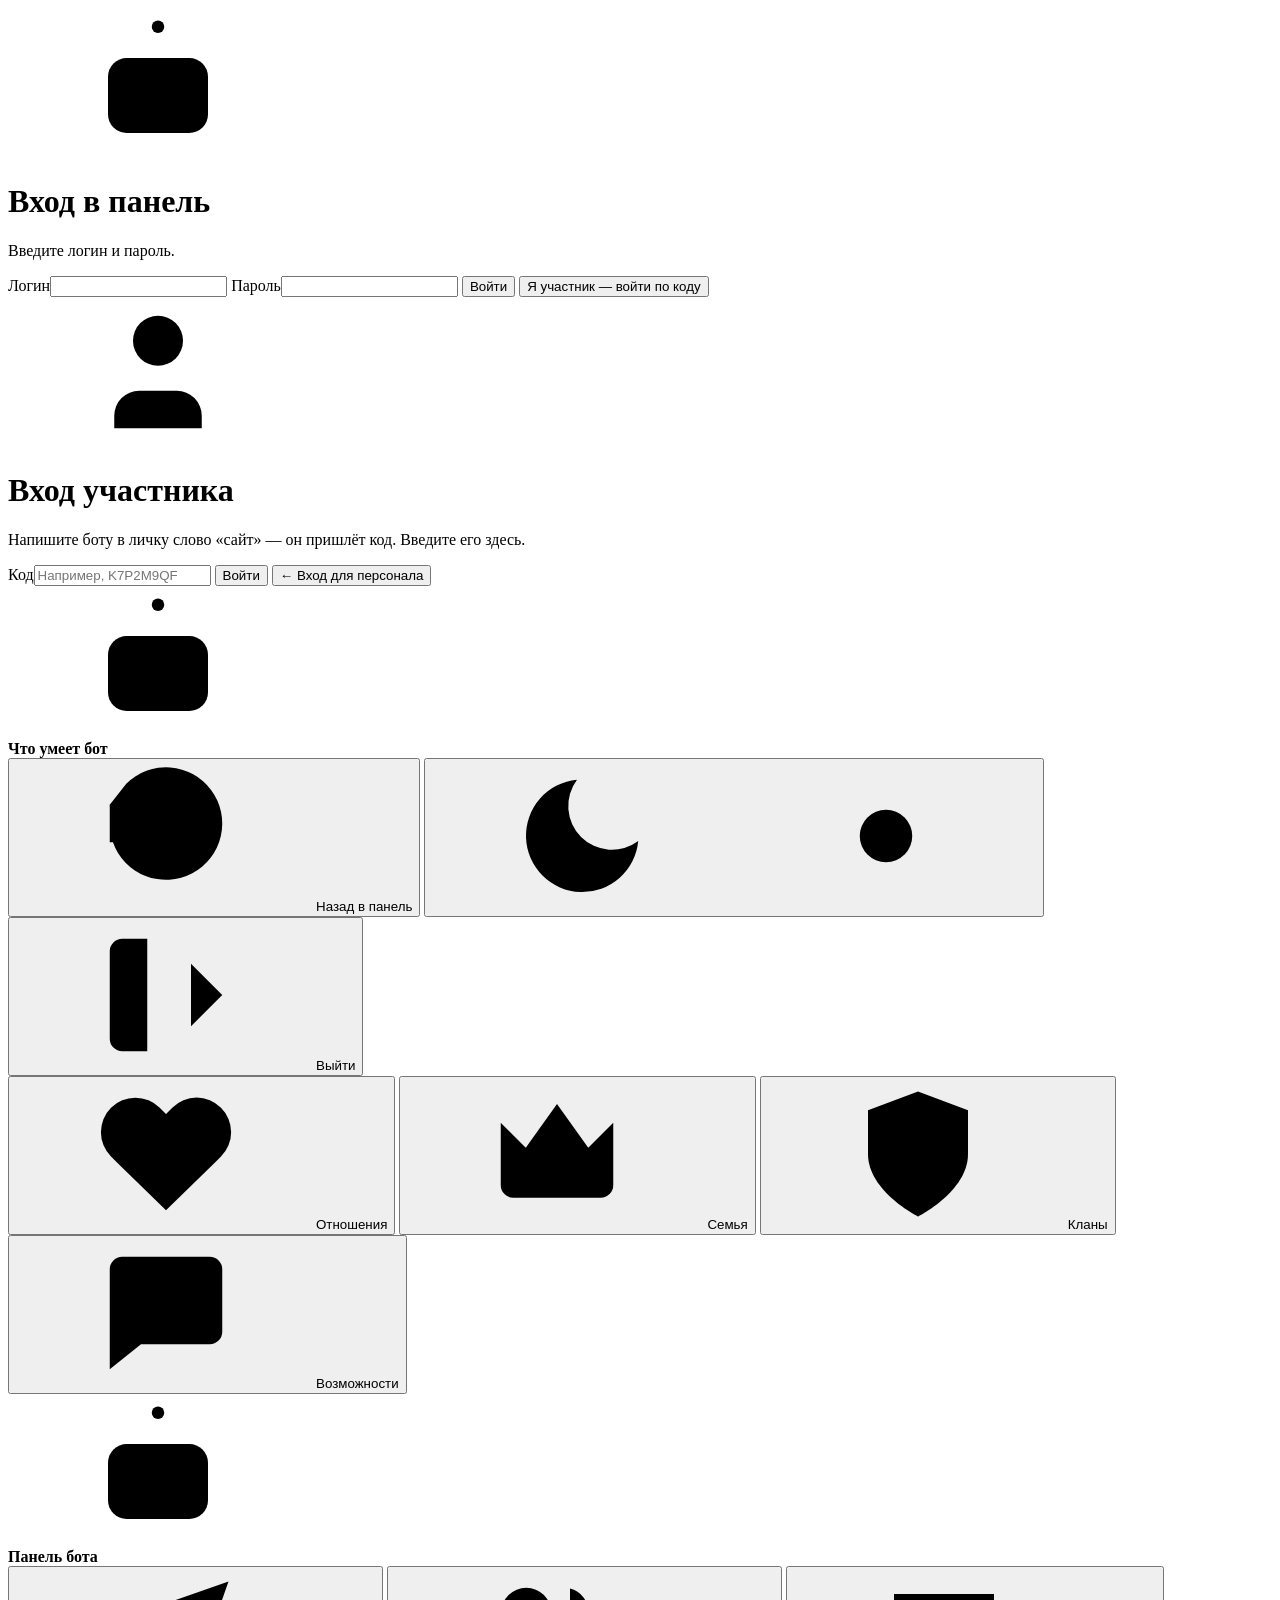
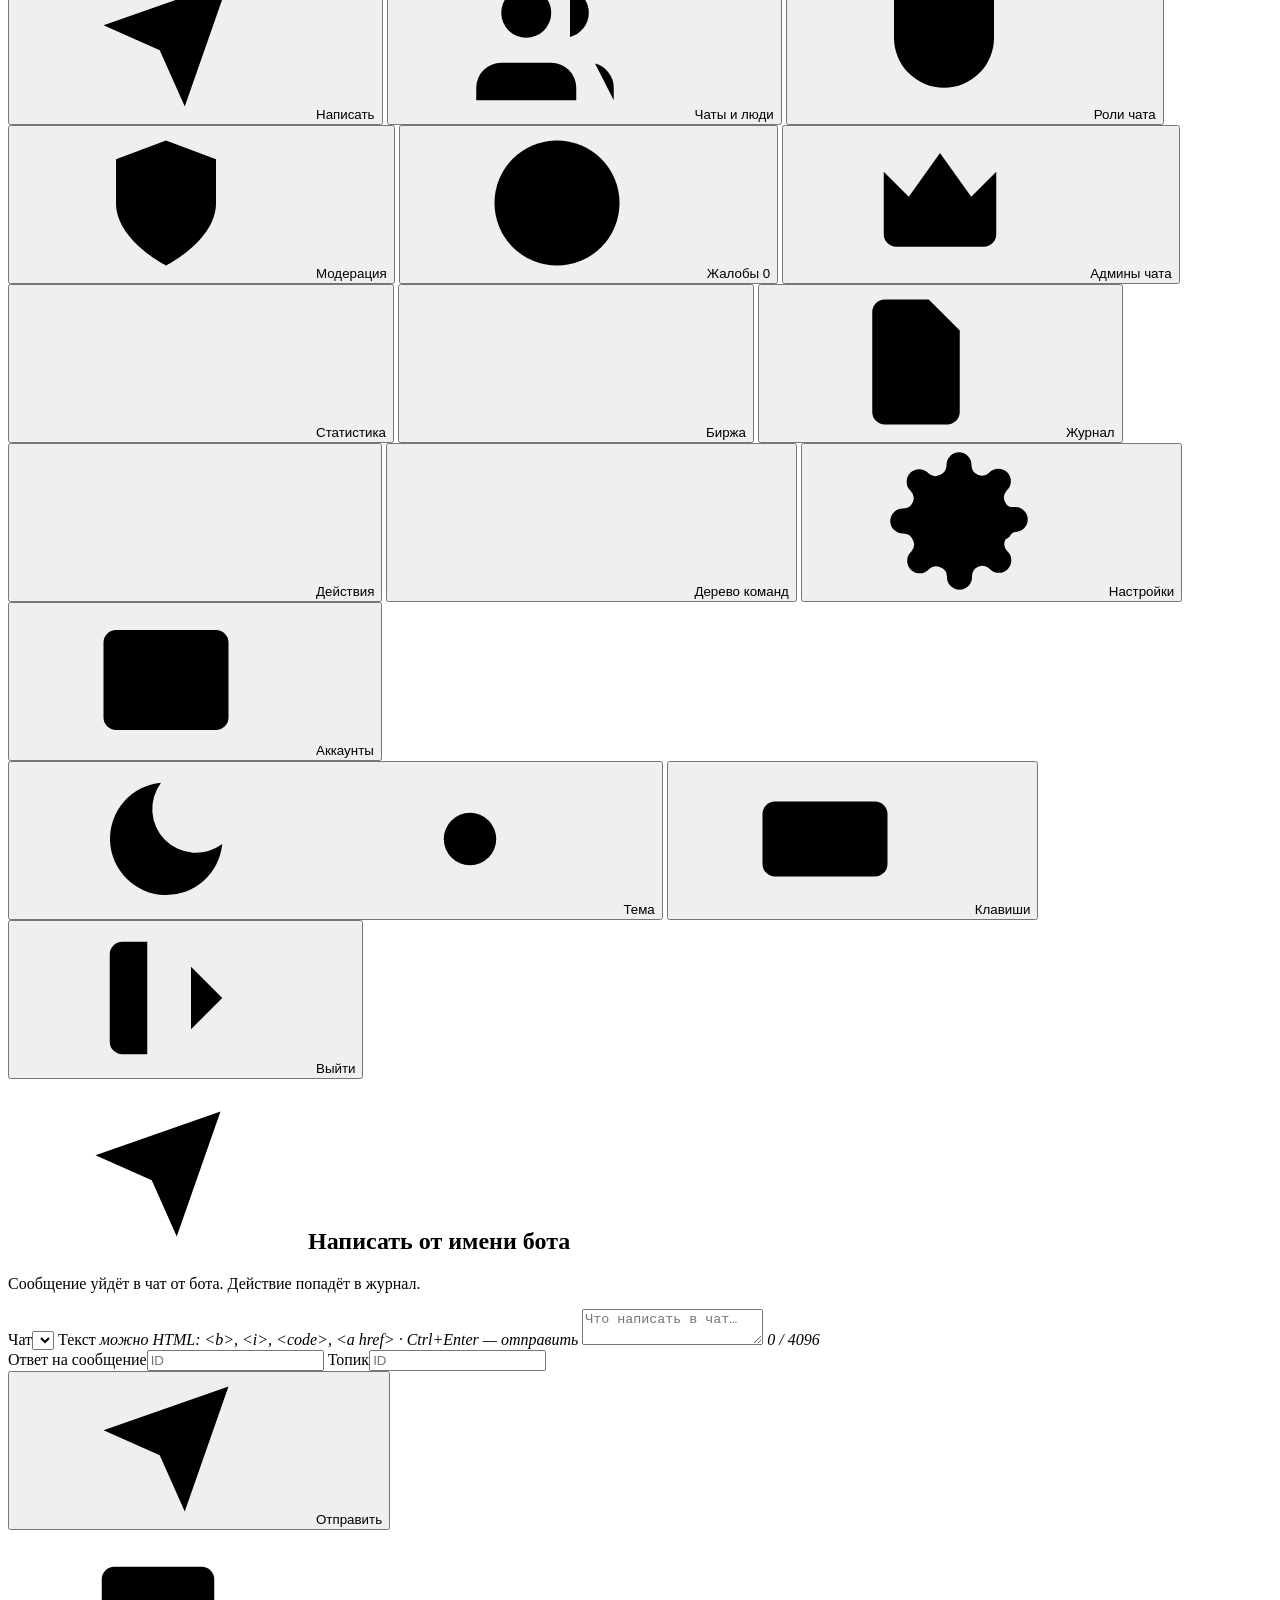
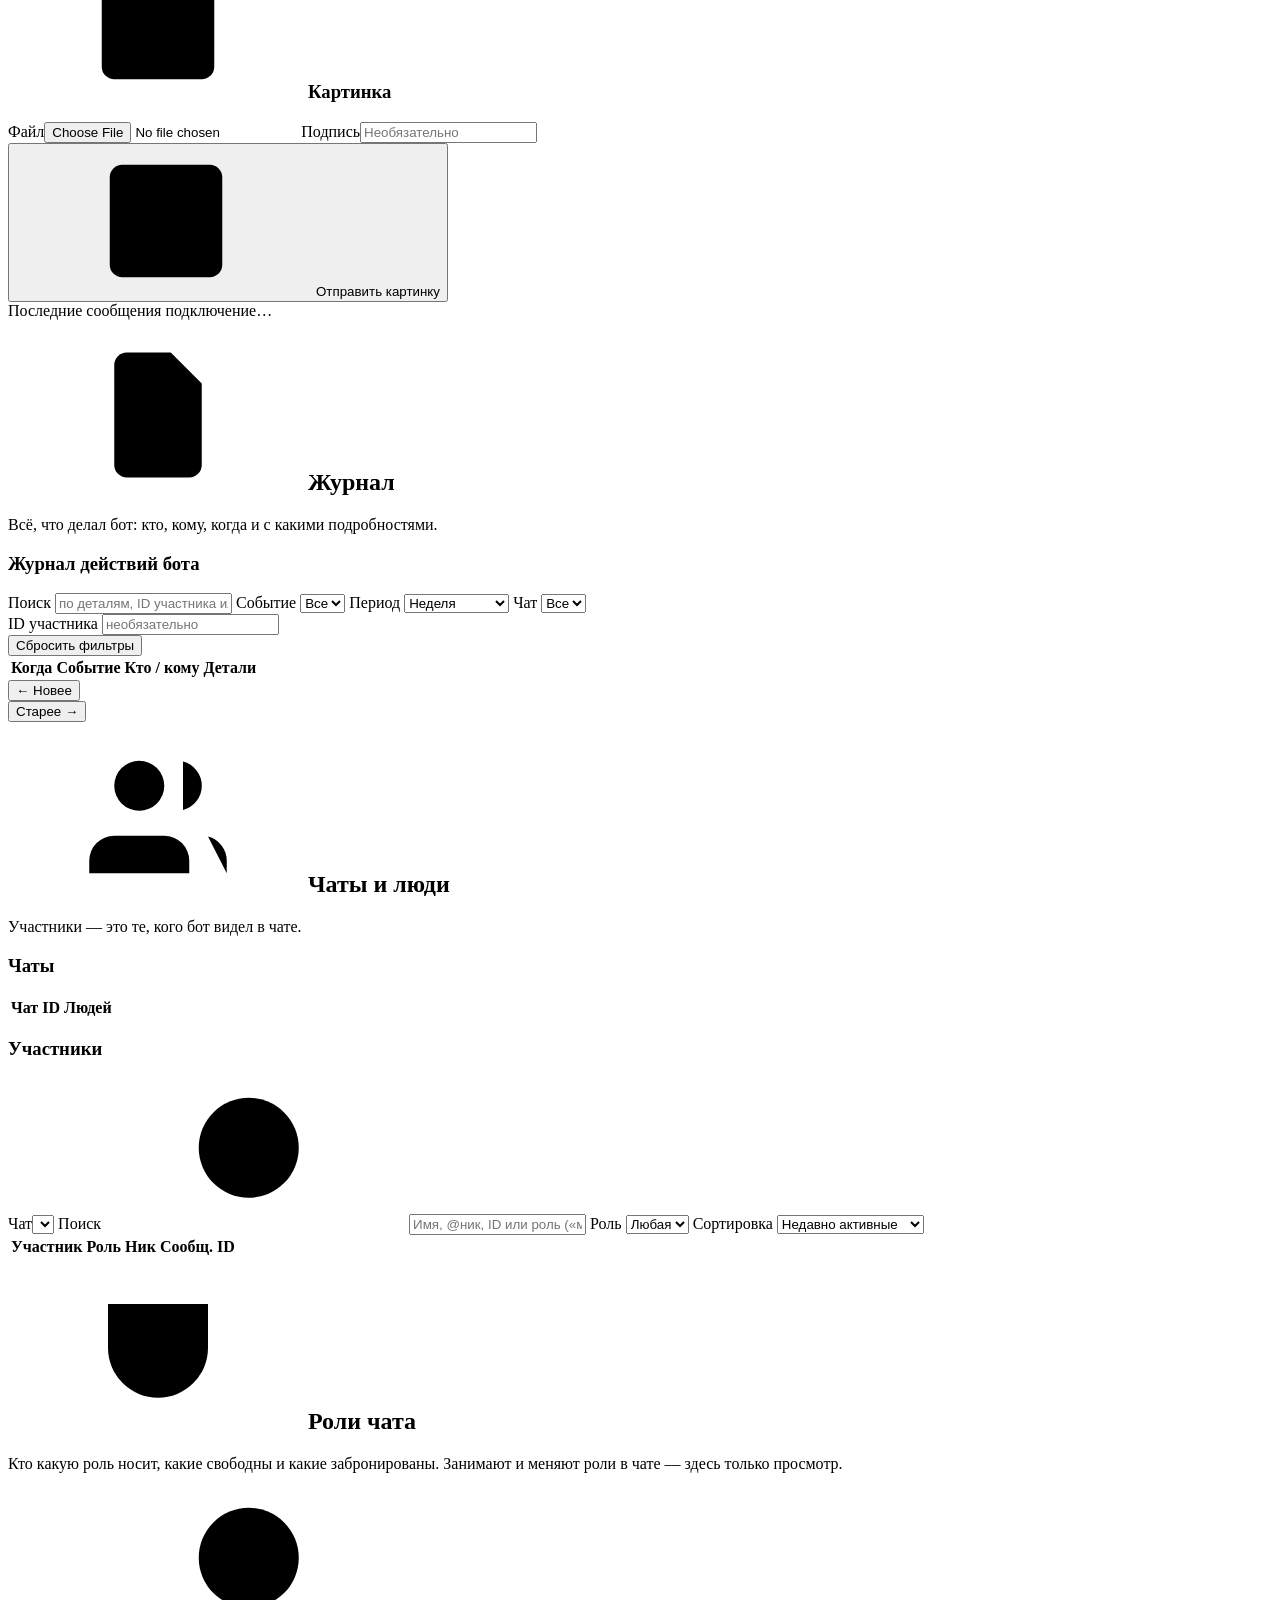
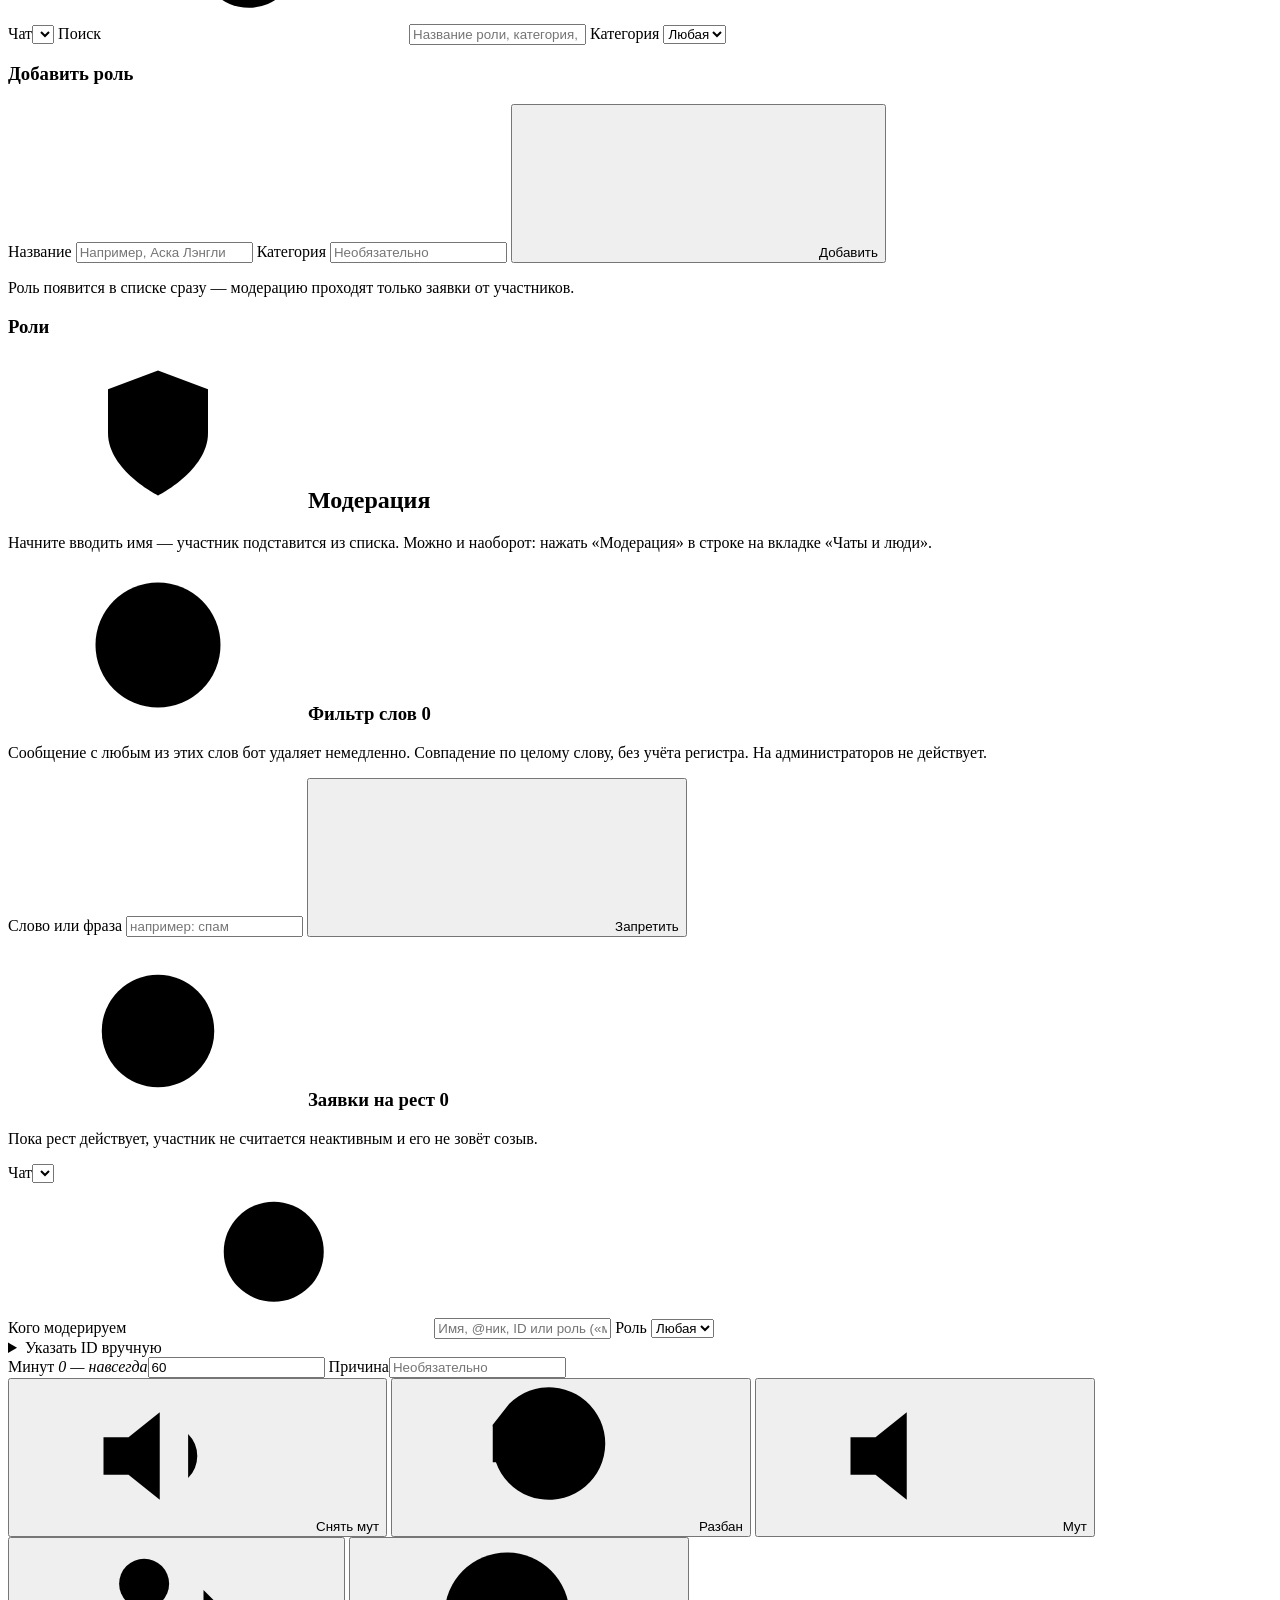
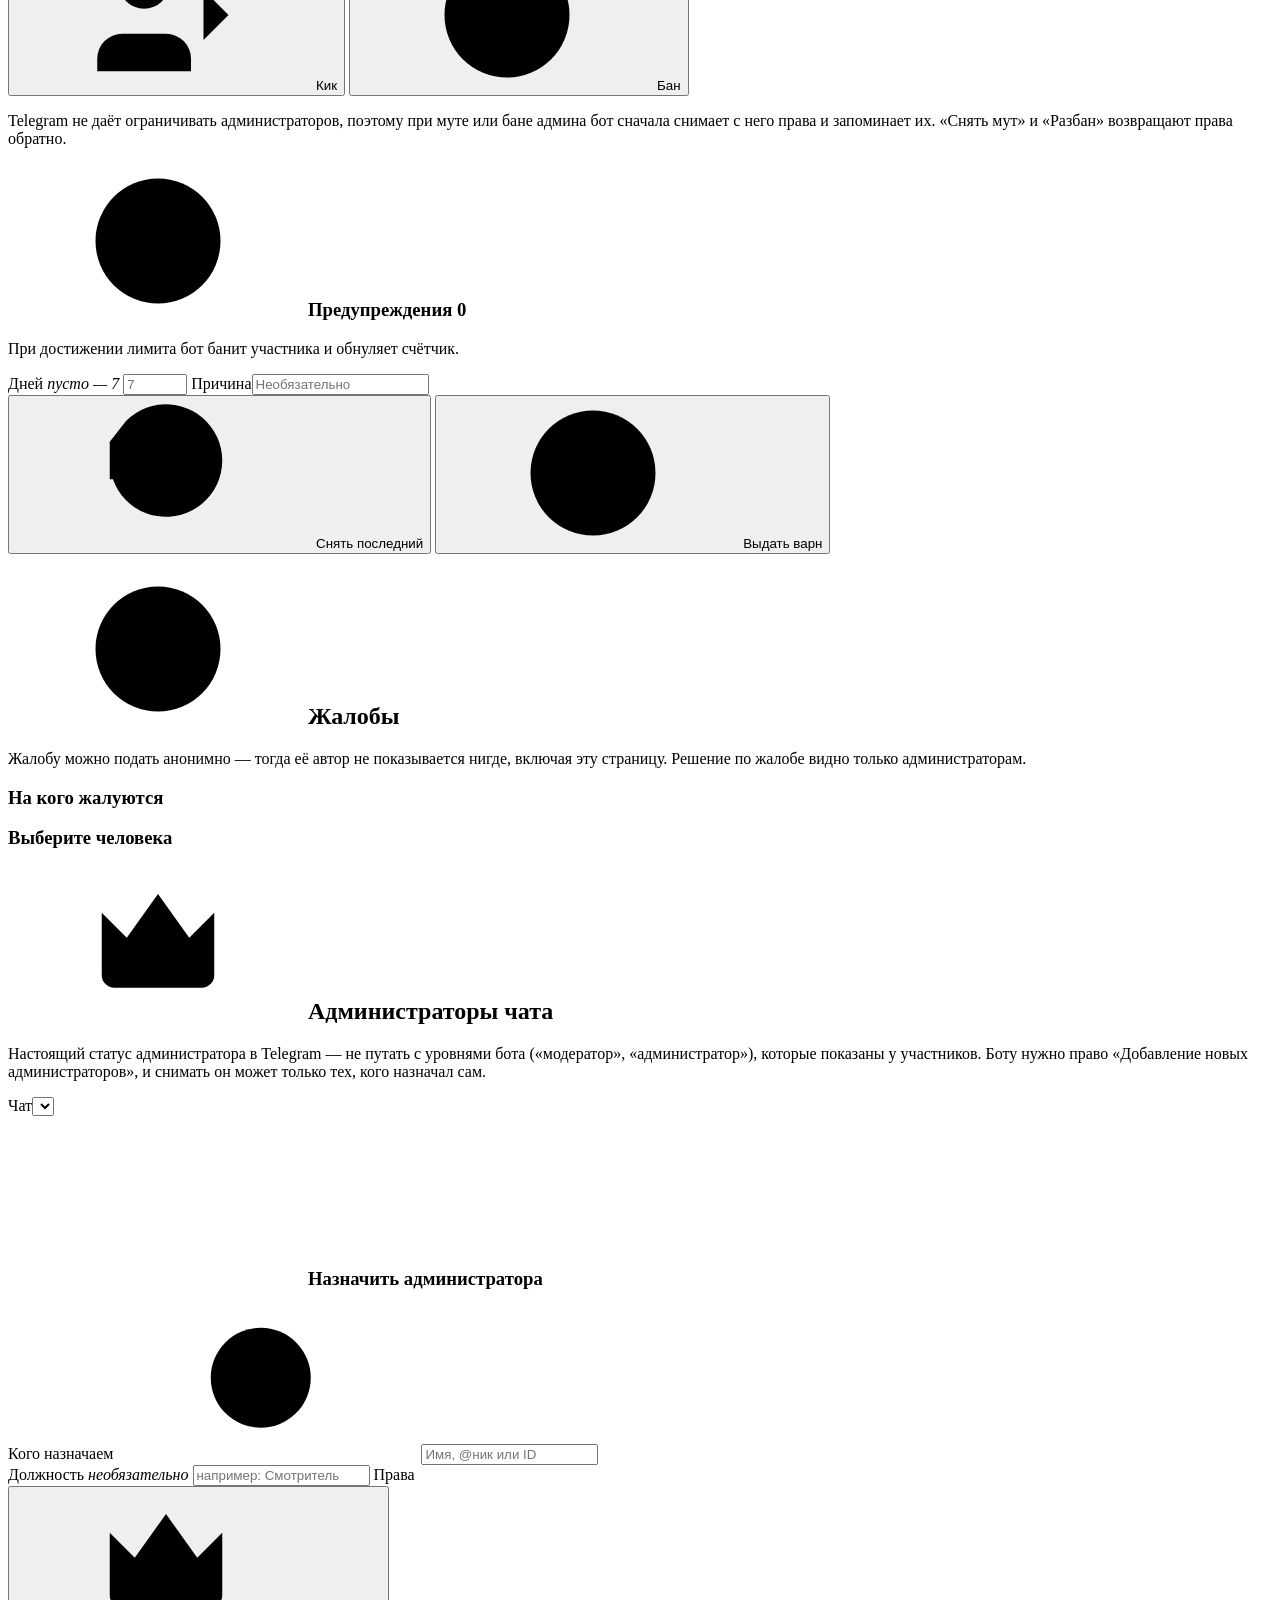
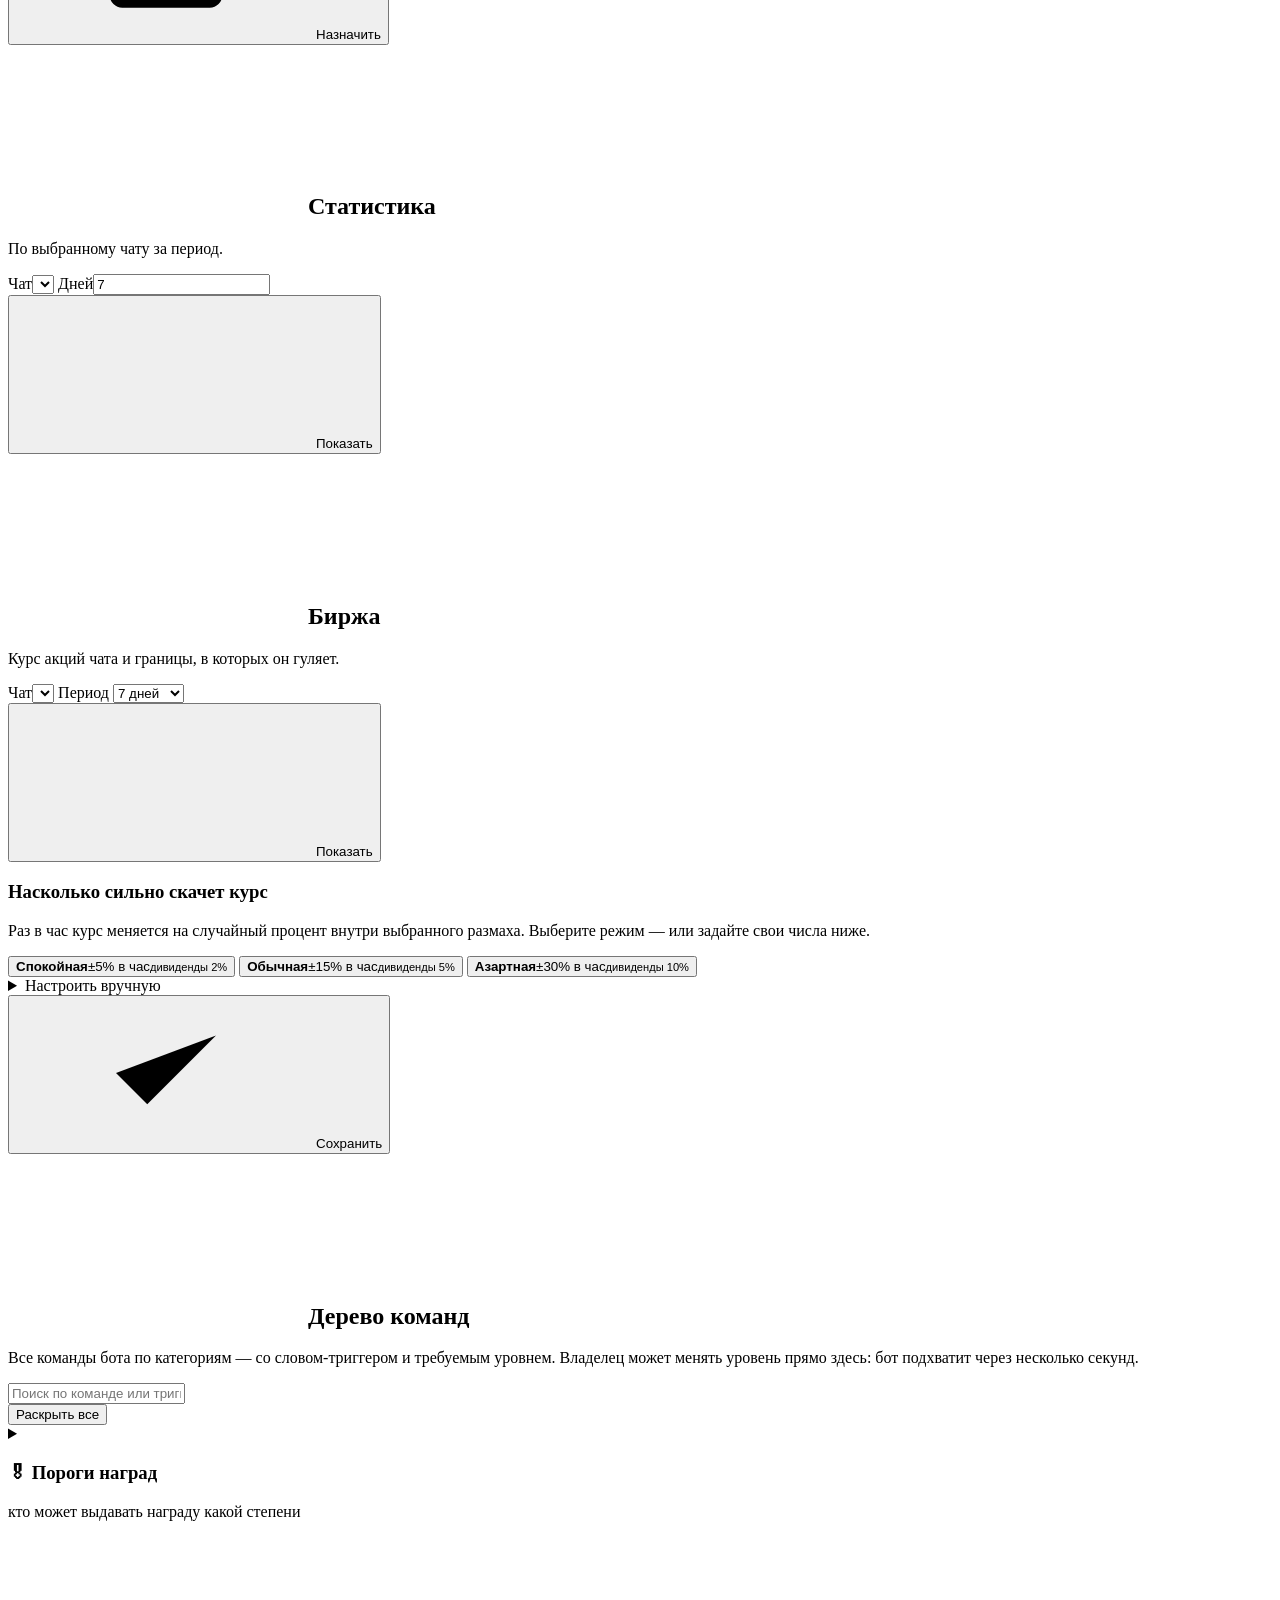
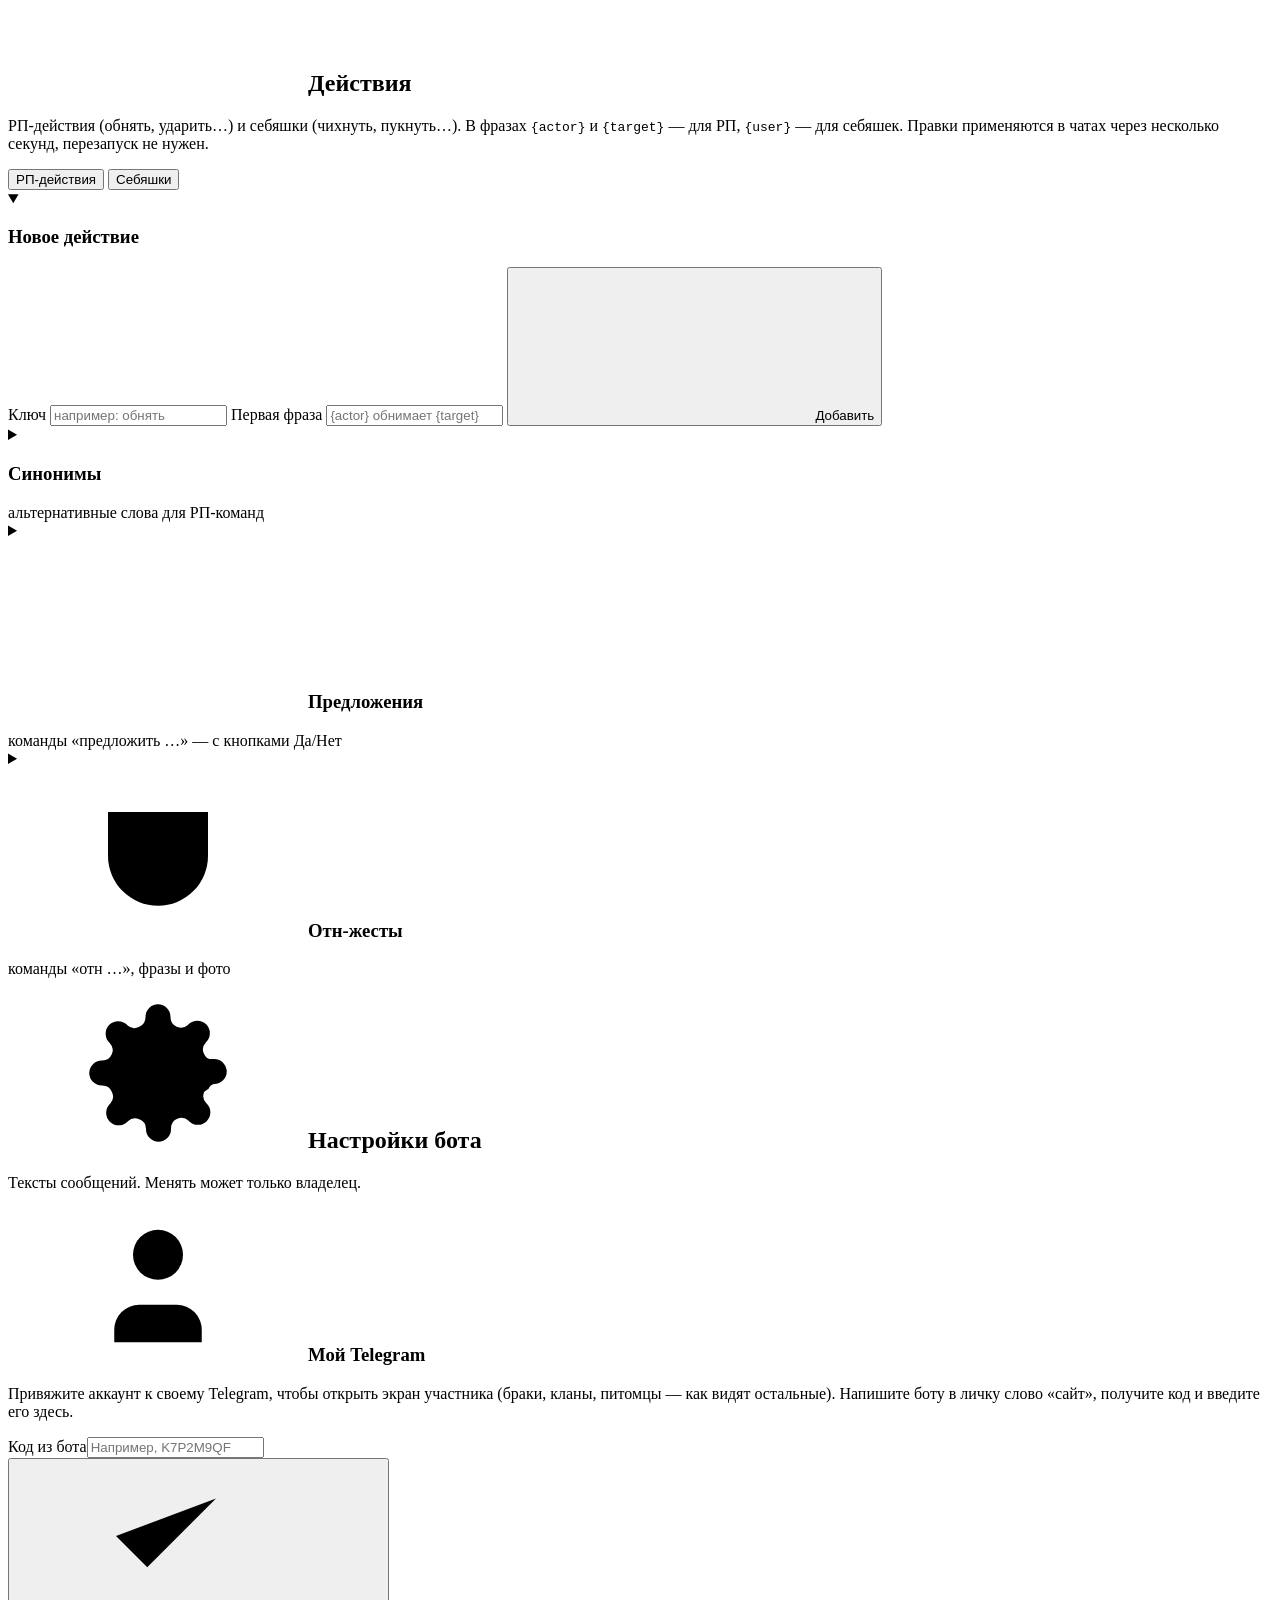
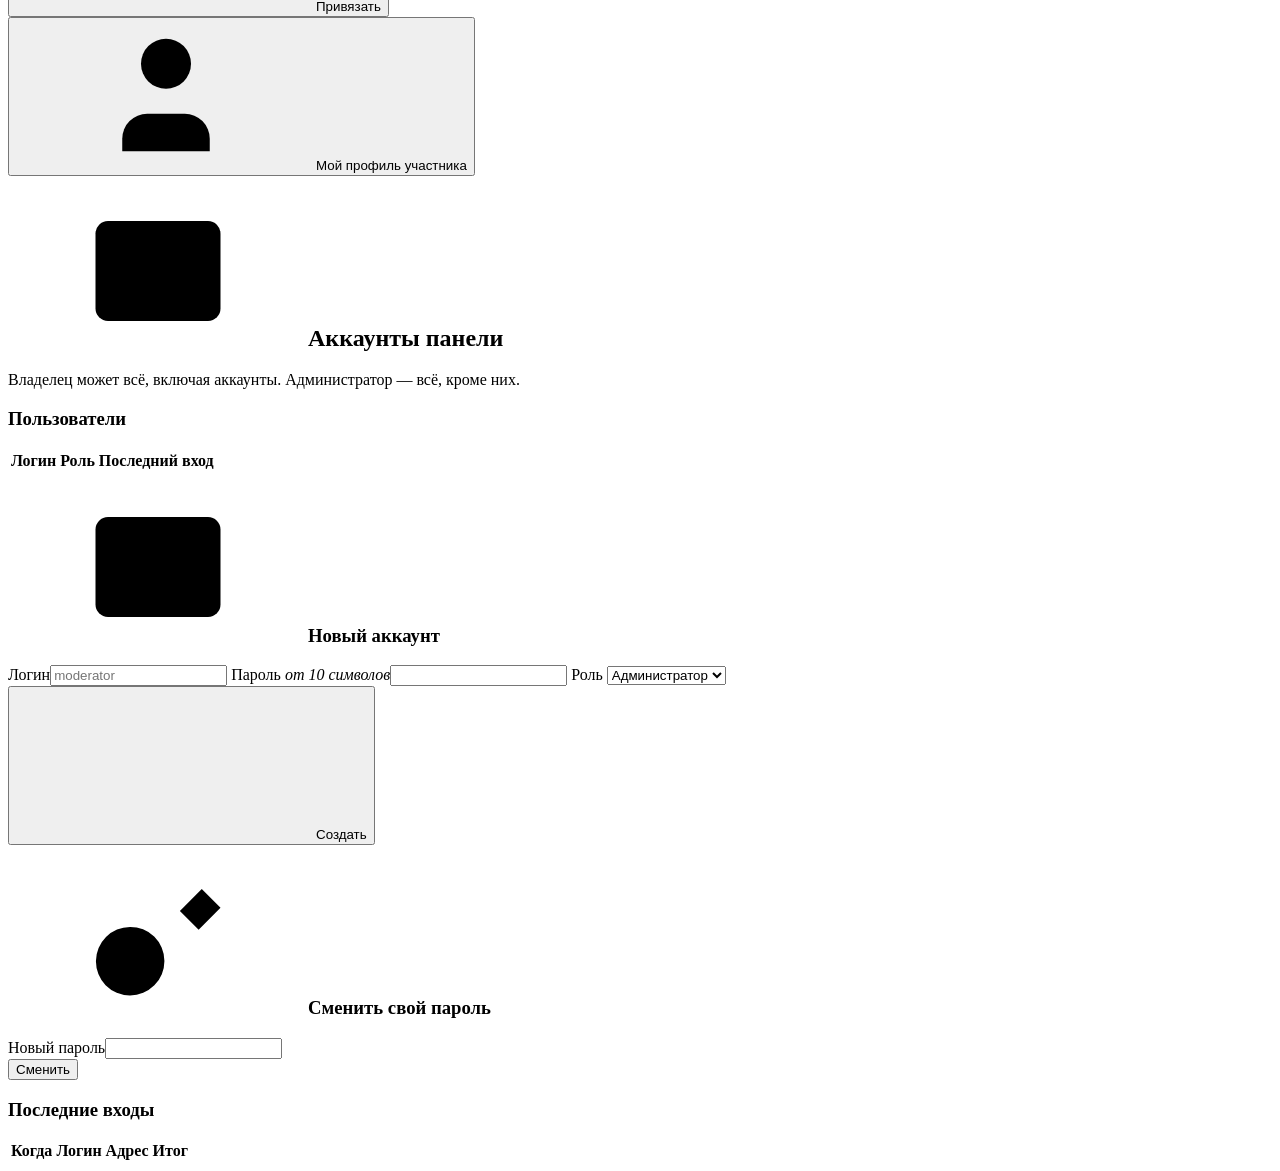
==== commit 13a6e3eb: "Upd" ====
--- a/webpanel/static/index.html
+++ b/webpanel/static/index.html
@@ -150,6 +150,7 @@
     <button class="nav-btn owner-only hidden" data-view="tgadmins"><svg class="ic"><use href="#ic-crown"/></svg>Админы чата</button>
     <button class="nav-btn" data-view="stats"><svg class="ic"><use href="#ic-chart"/></svg>Статистика</button>
     <button class="nav-btn" data-view="stock"><svg class="ic"><use href="#ic-chart"/></svg>Биржа</button>
+    <button class="nav-btn" data-view="logs"><svg class="ic"><use href="#ic-file"/></svg>Журнал</button>
     <button class="nav-btn" data-view="actions"><svg class="ic"><use href="#ic-wand"/></svg>Действия</button>
     <button class="nav-btn" data-view="cmdtree"><svg class="ic"><use href="#ic-sliders"/></svg>Дерево команд</button>
     <button class="nav-btn" data-view="settings"><svg class="ic"><use href="#ic-settings"/></svg>Настройки</button>
@@ -226,6 +227,51 @@
       </div>
     </section>
 
+    <!-- Журнал действий — отдельный раздел: искать его внутри статистики никто не догадывается. -->
+    <section class="view hidden" id="view-logs">
+      <header class="page-head">
+        <h2><svg class="ic"><use href="#ic-file"/></svg>Журнал</h2>
+        <p class="sub">Всё, что делал бот: кто, кому, когда и с какими подробностями.</p>
+      </header>
+      <div class="card">
+        <h3>Журнал действий бота</h3>
+        <div class="row">
+          <label><span>Поиск</span>
+            <input type="text" id="logs-q" placeholder="по деталям, ID участника или чата…" autocomplete="off">
+          </label>
+          <label class="narrow"><span>Событие</span>
+            <select id="logs-type"><option value="">Все</option></select>
+          </label>
+          <label class="narrow"><span>Период</span>
+            <select id="logs-days">
+              <option value="1">Сутки</option>
+              <option value="7" selected>Неделя</option>
+              <option value="30">Месяц</option>
+              <option value="0">За всё время</option>
+            </select>
+          </label>
+          <label class="narrow"><span>Чат</span>
+            <select id="logs-chat"><option value="">Все</option></select>
+          </label>
+        </div>
+        <div class="row">
+          <label class="narrow"><span>ID участника</span>
+            <input type="number" id="logs-user" placeholder="необязательно">
+          </label>
+          <div class="grow-0"><button class="ghost" id="logs-reset">Сбросить фильтры</button></div>
+        </div>
+        <p class="muted" id="logs-count" style="margin:0 0 var(--gap-2); font-size:12px"></p>
+        <div class="table-wrap">
+          <table><thead><tr><th>Когда</th><th>Событие</th><th>Кто / кому</th><th>Детали</th></tr></thead>
+            <tbody id="logs-table"></tbody></table>
+        </div>
+        <div class="row" id="logs-pager" style="margin-top:var(--gap-2)">
+          <div class="grow-0"><button class="ghost" id="logs-prev">← Новее</button></div>
+          <div class="grow-0"><button class="ghost" id="logs-next">Старее →</button></div>
+        </div>
+      </div>
+    </section>
+
     <!-- Чаты и люди -->
     <section class="view hidden" id="view-chats">
       <header class="page-head">
@@ -493,13 +539,6 @@
         <div id="stats-out"></div>
       </div>
 
-      <div class="card">
-        <h3>Журнал действий бота</h3>
-        <div class="table-wrap">
-          <table><thead><tr><th>Когда</th><th>Событие</th><th>Детали</th></tr></thead>
-            <tbody id="logs-table"></tbody></table>
-        </div>
-      </div>
     </section>
 
     <!-- Биржа: курс акций и его настройки -->
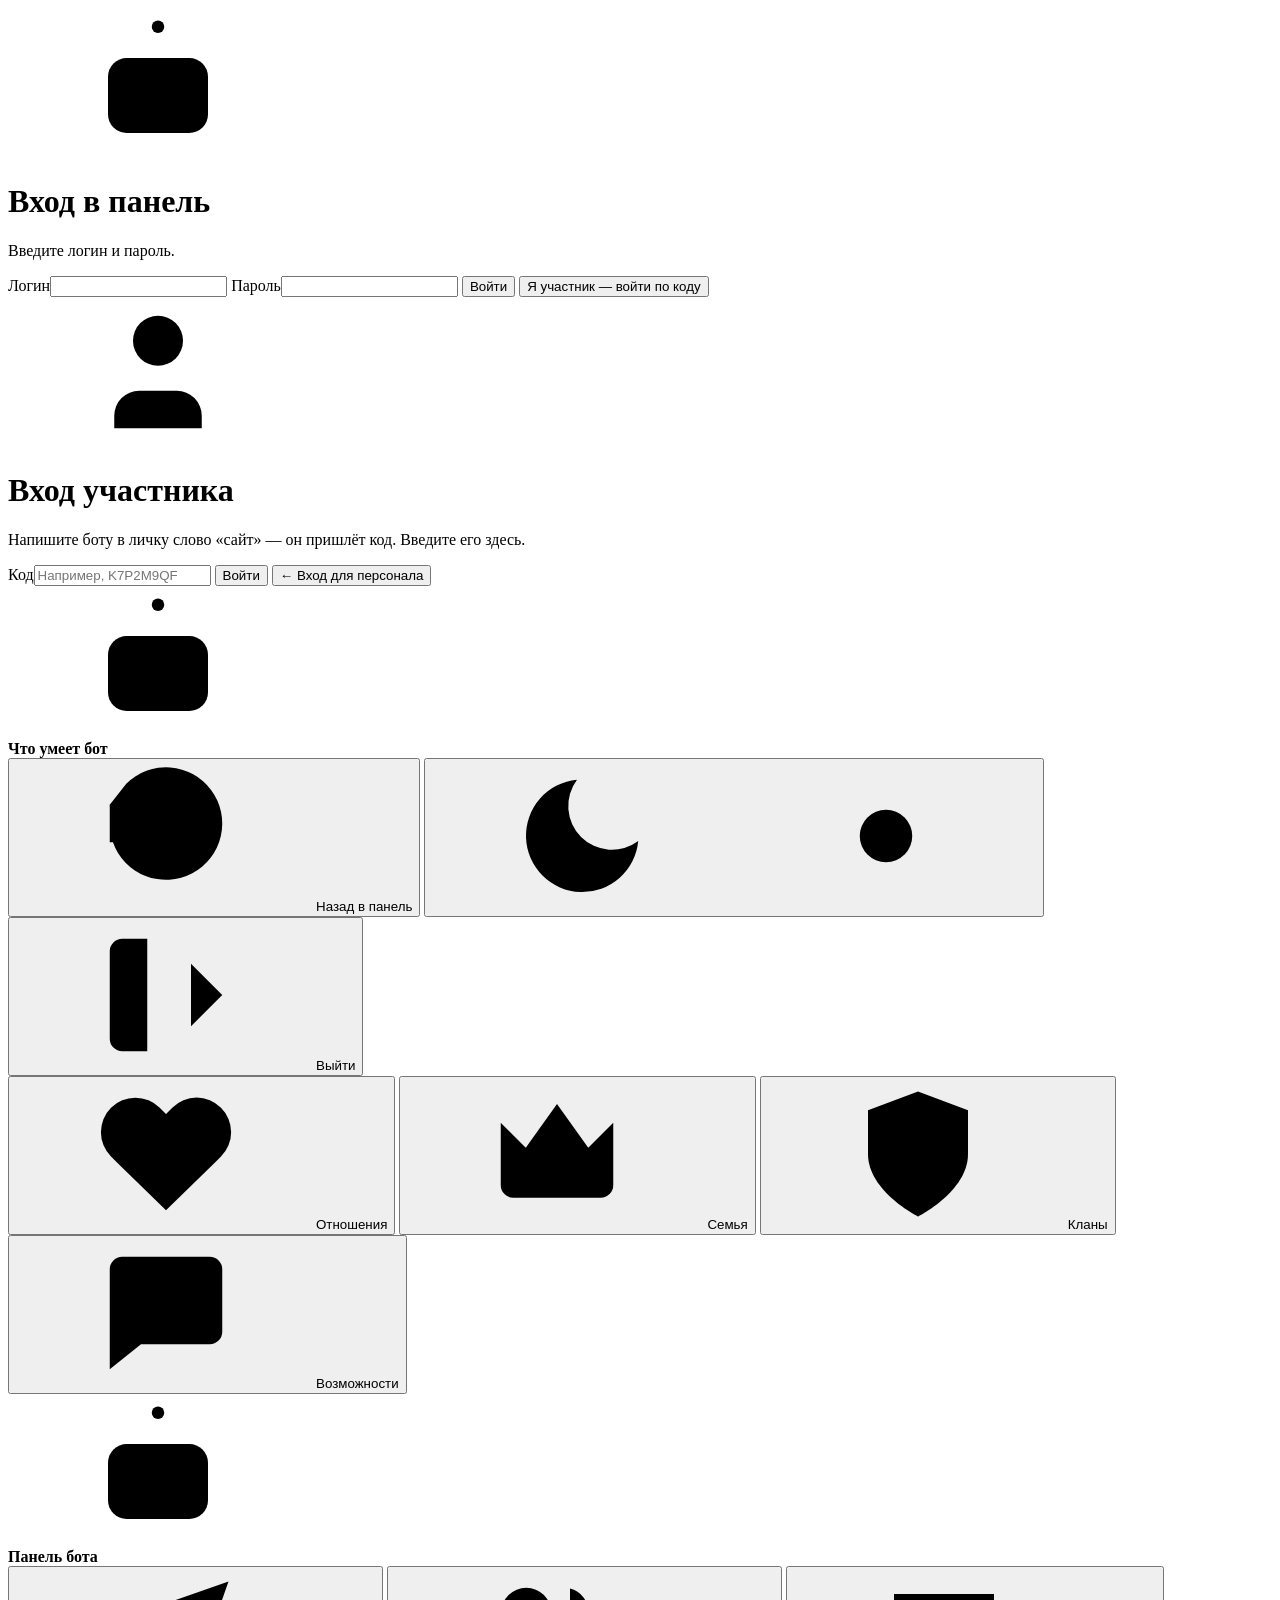
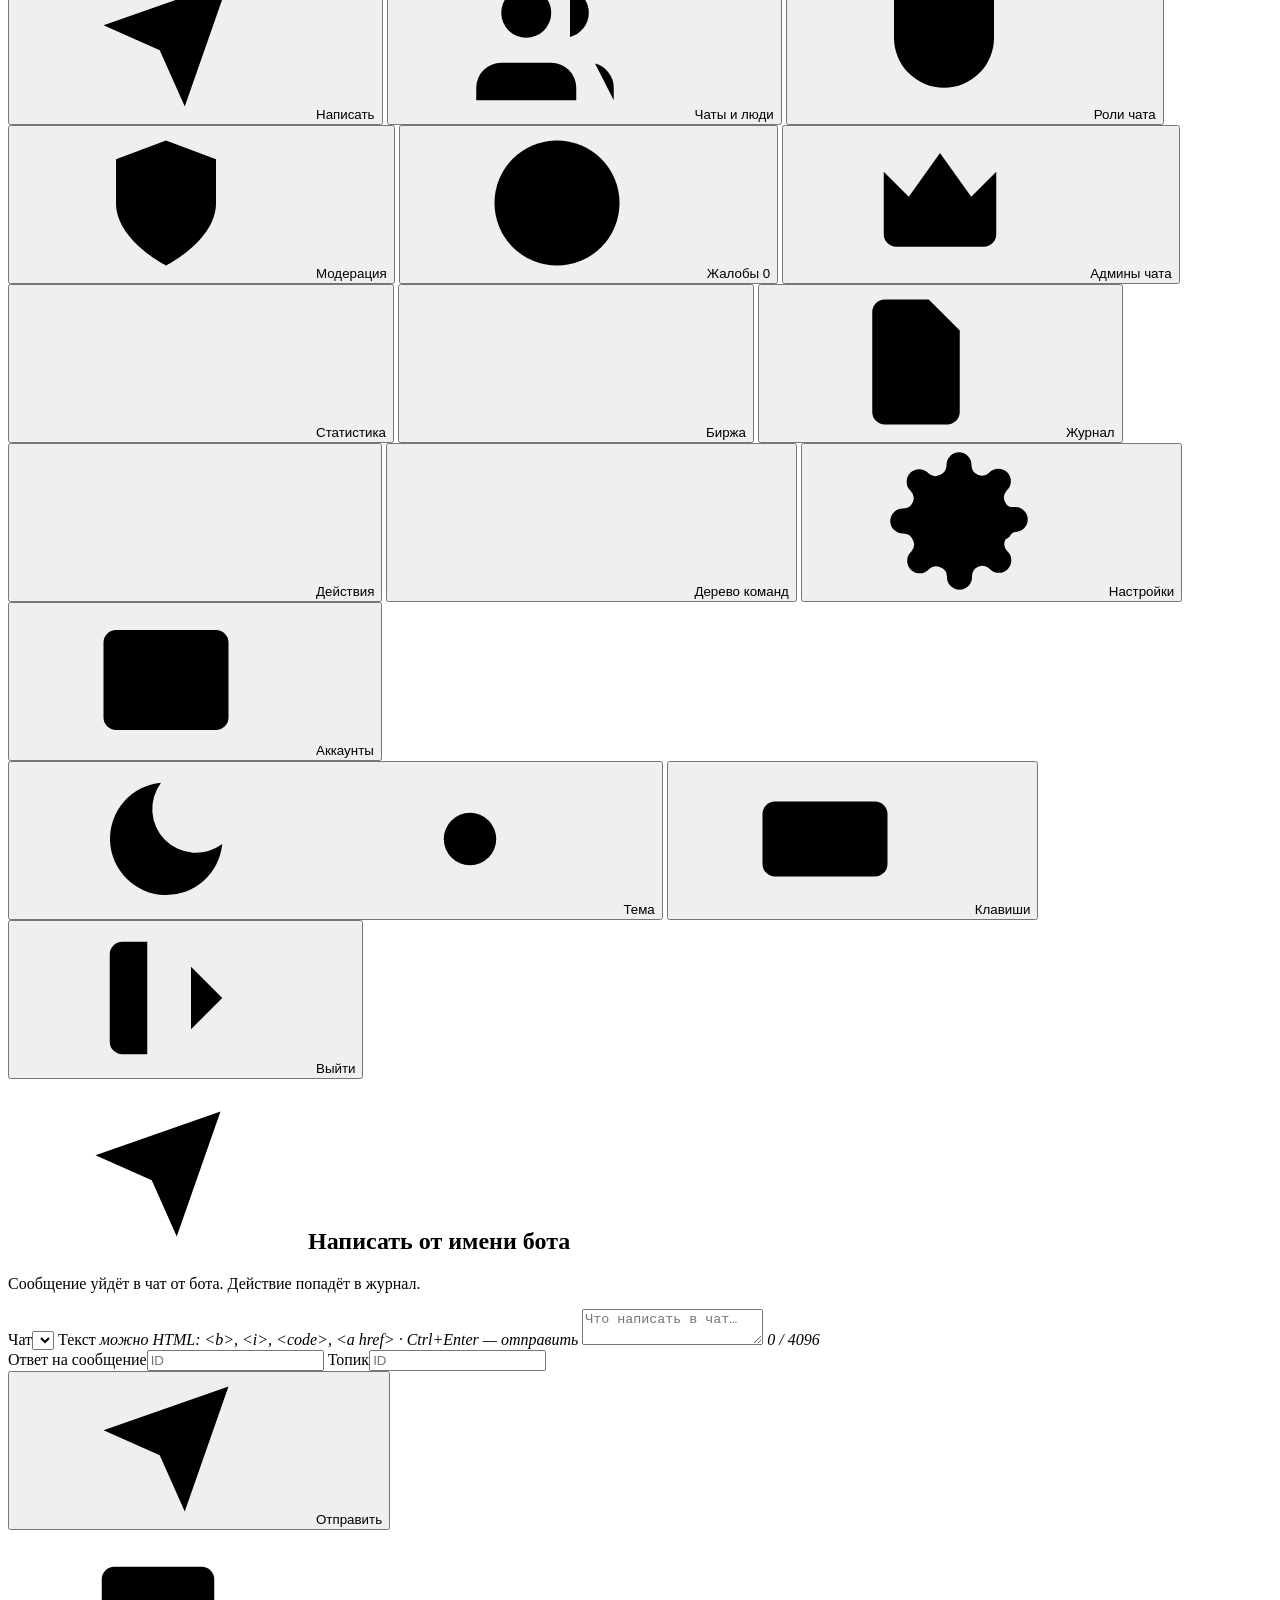
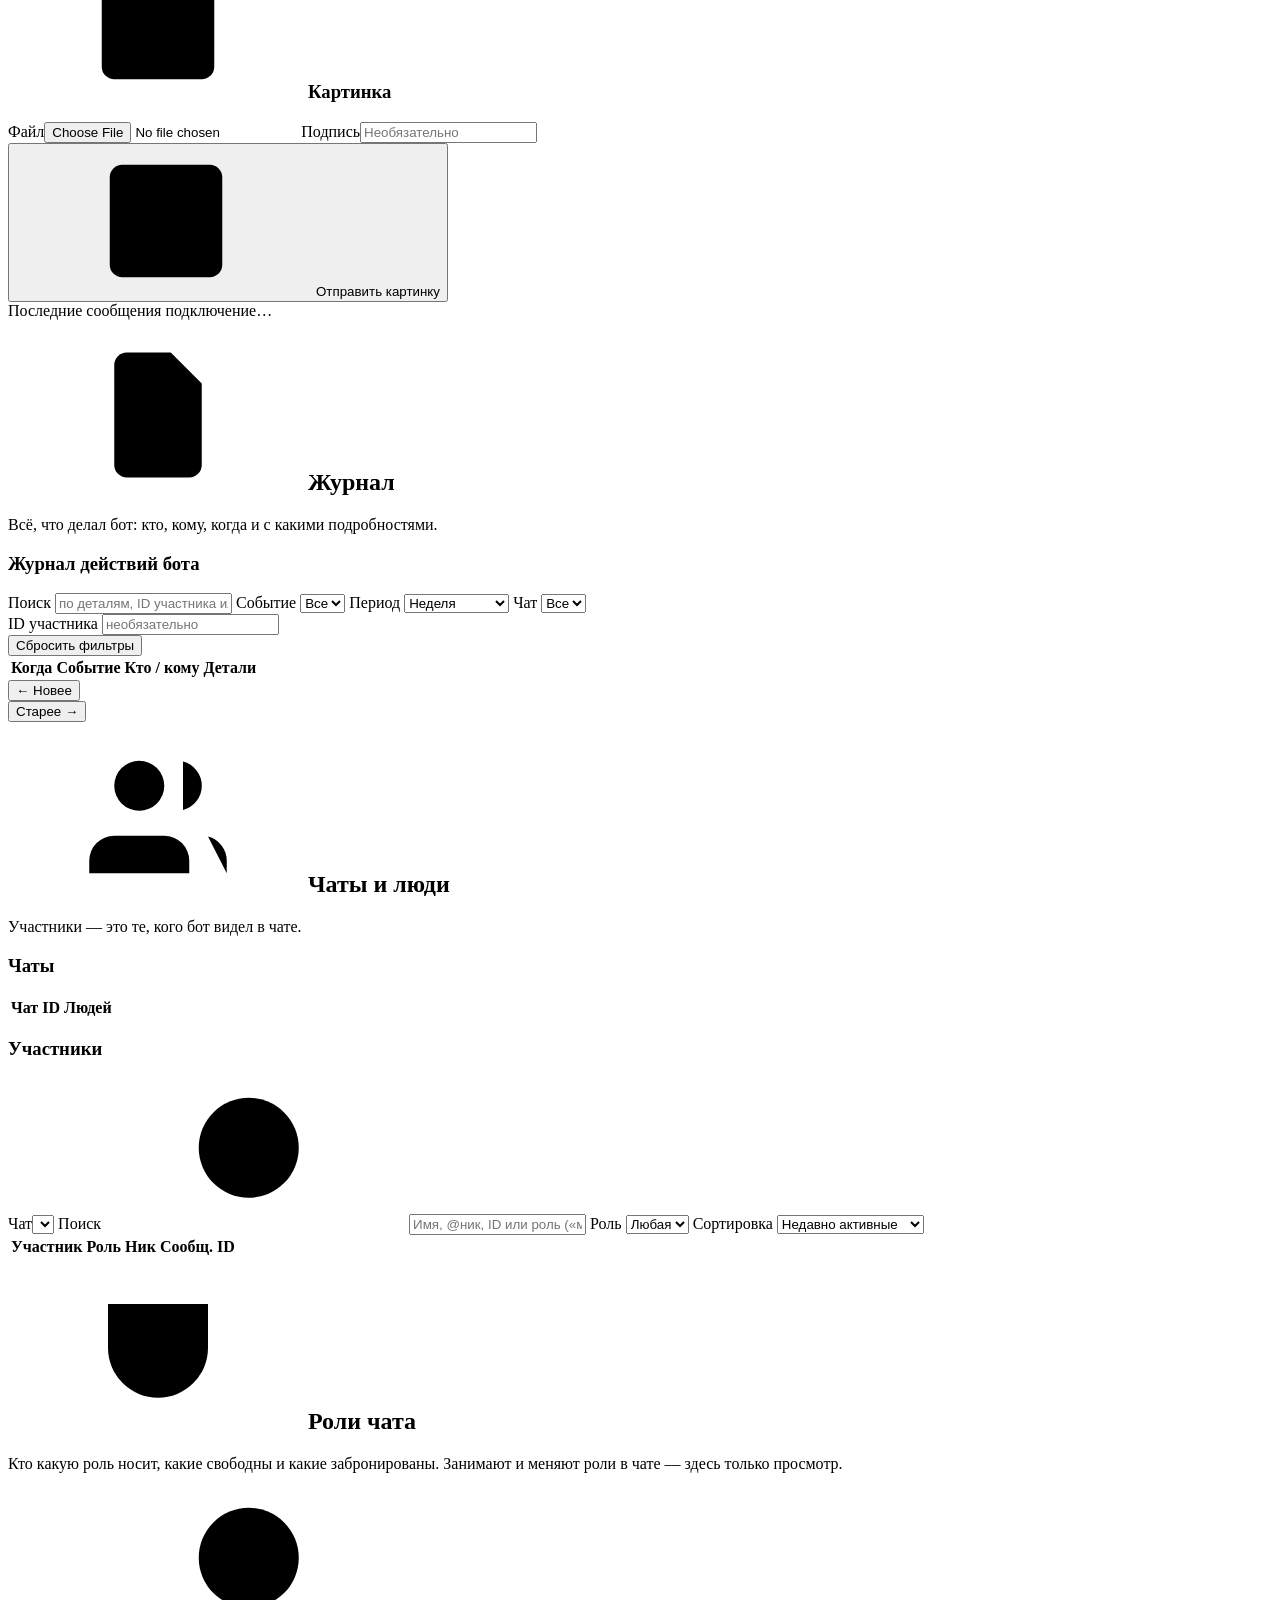
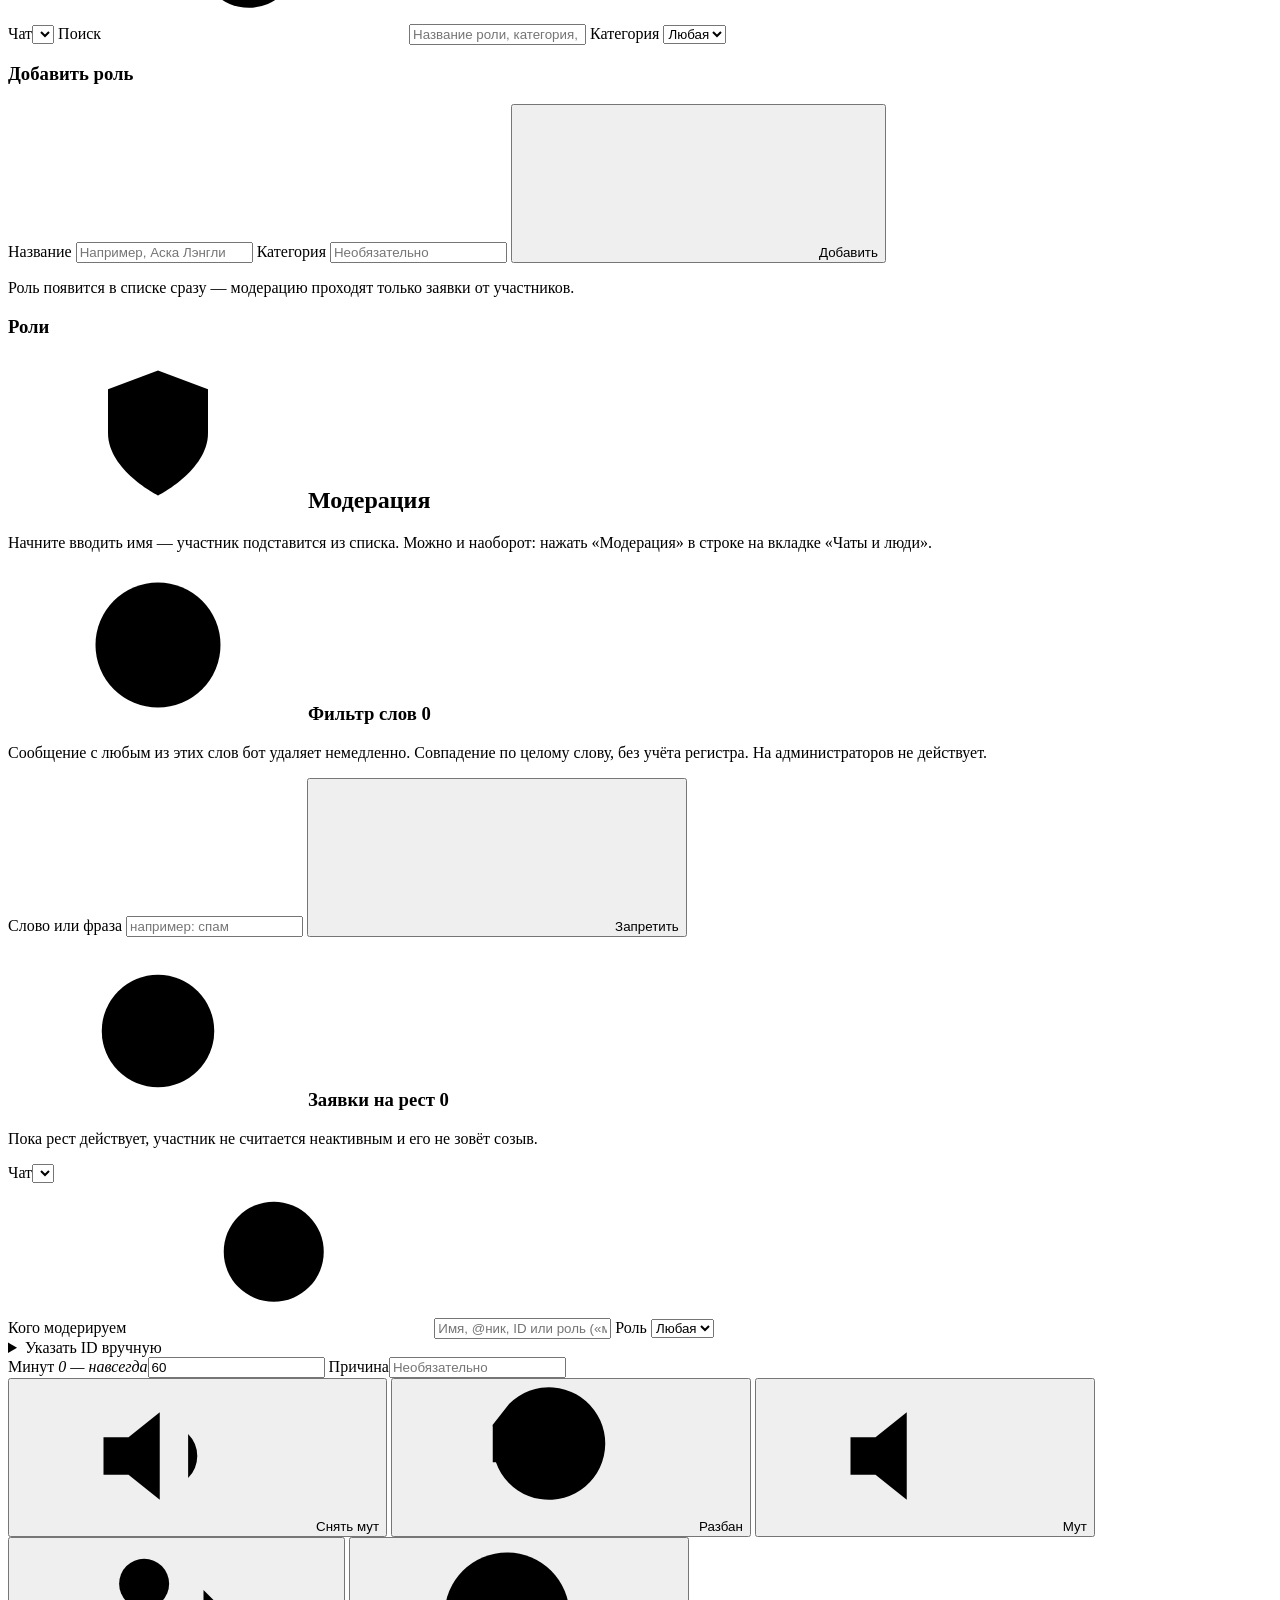
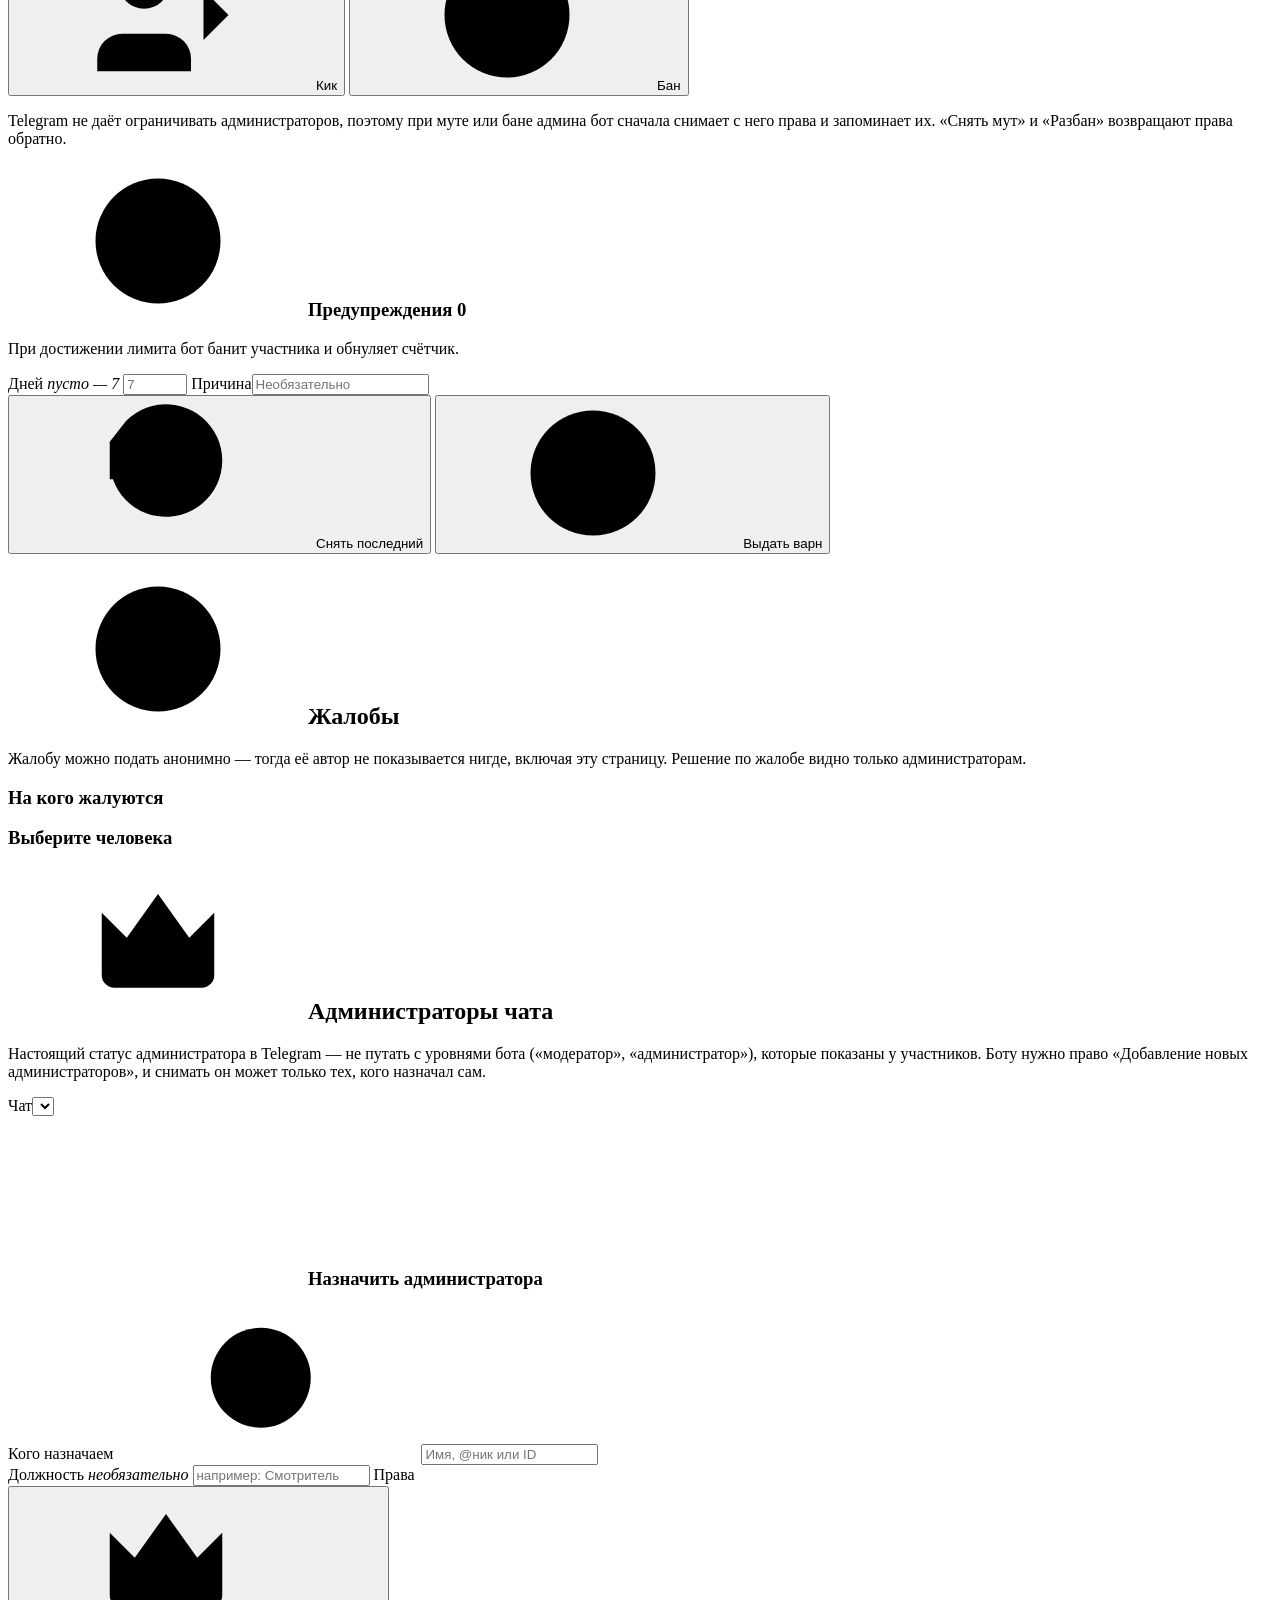
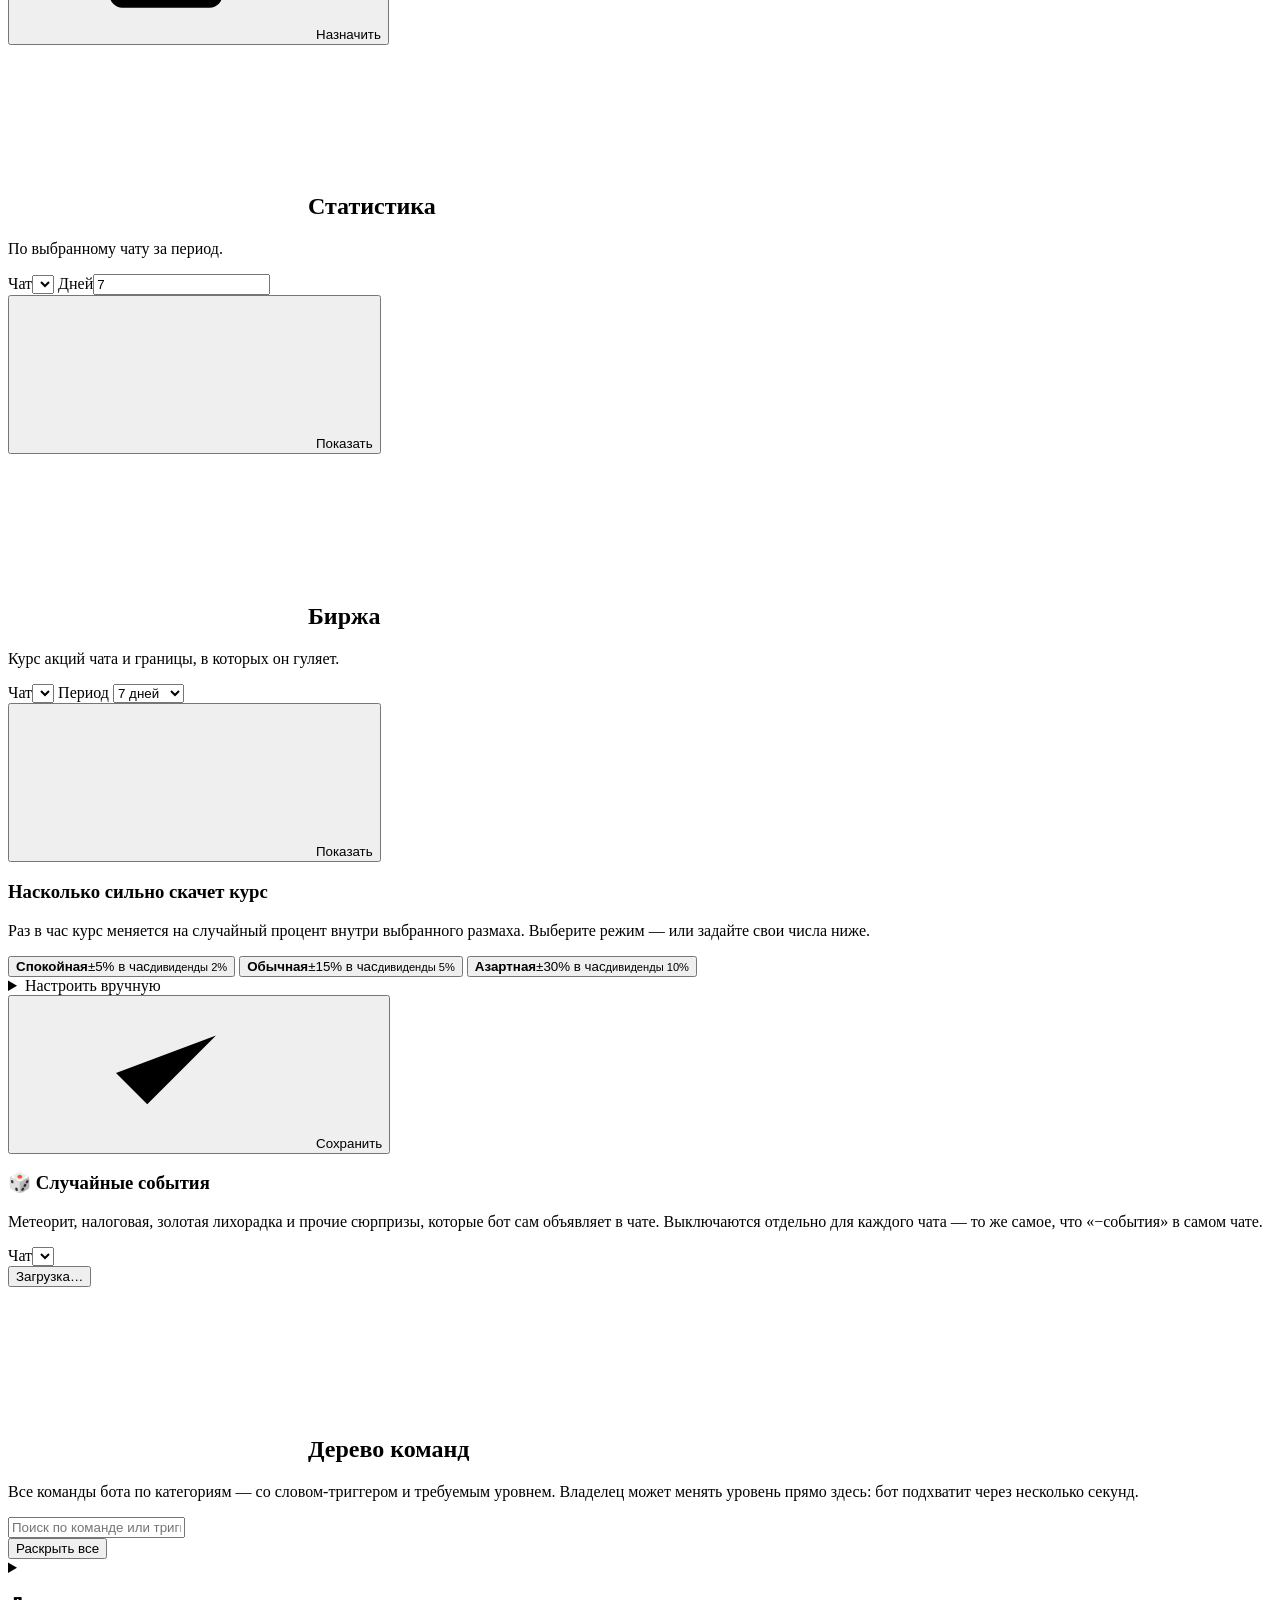
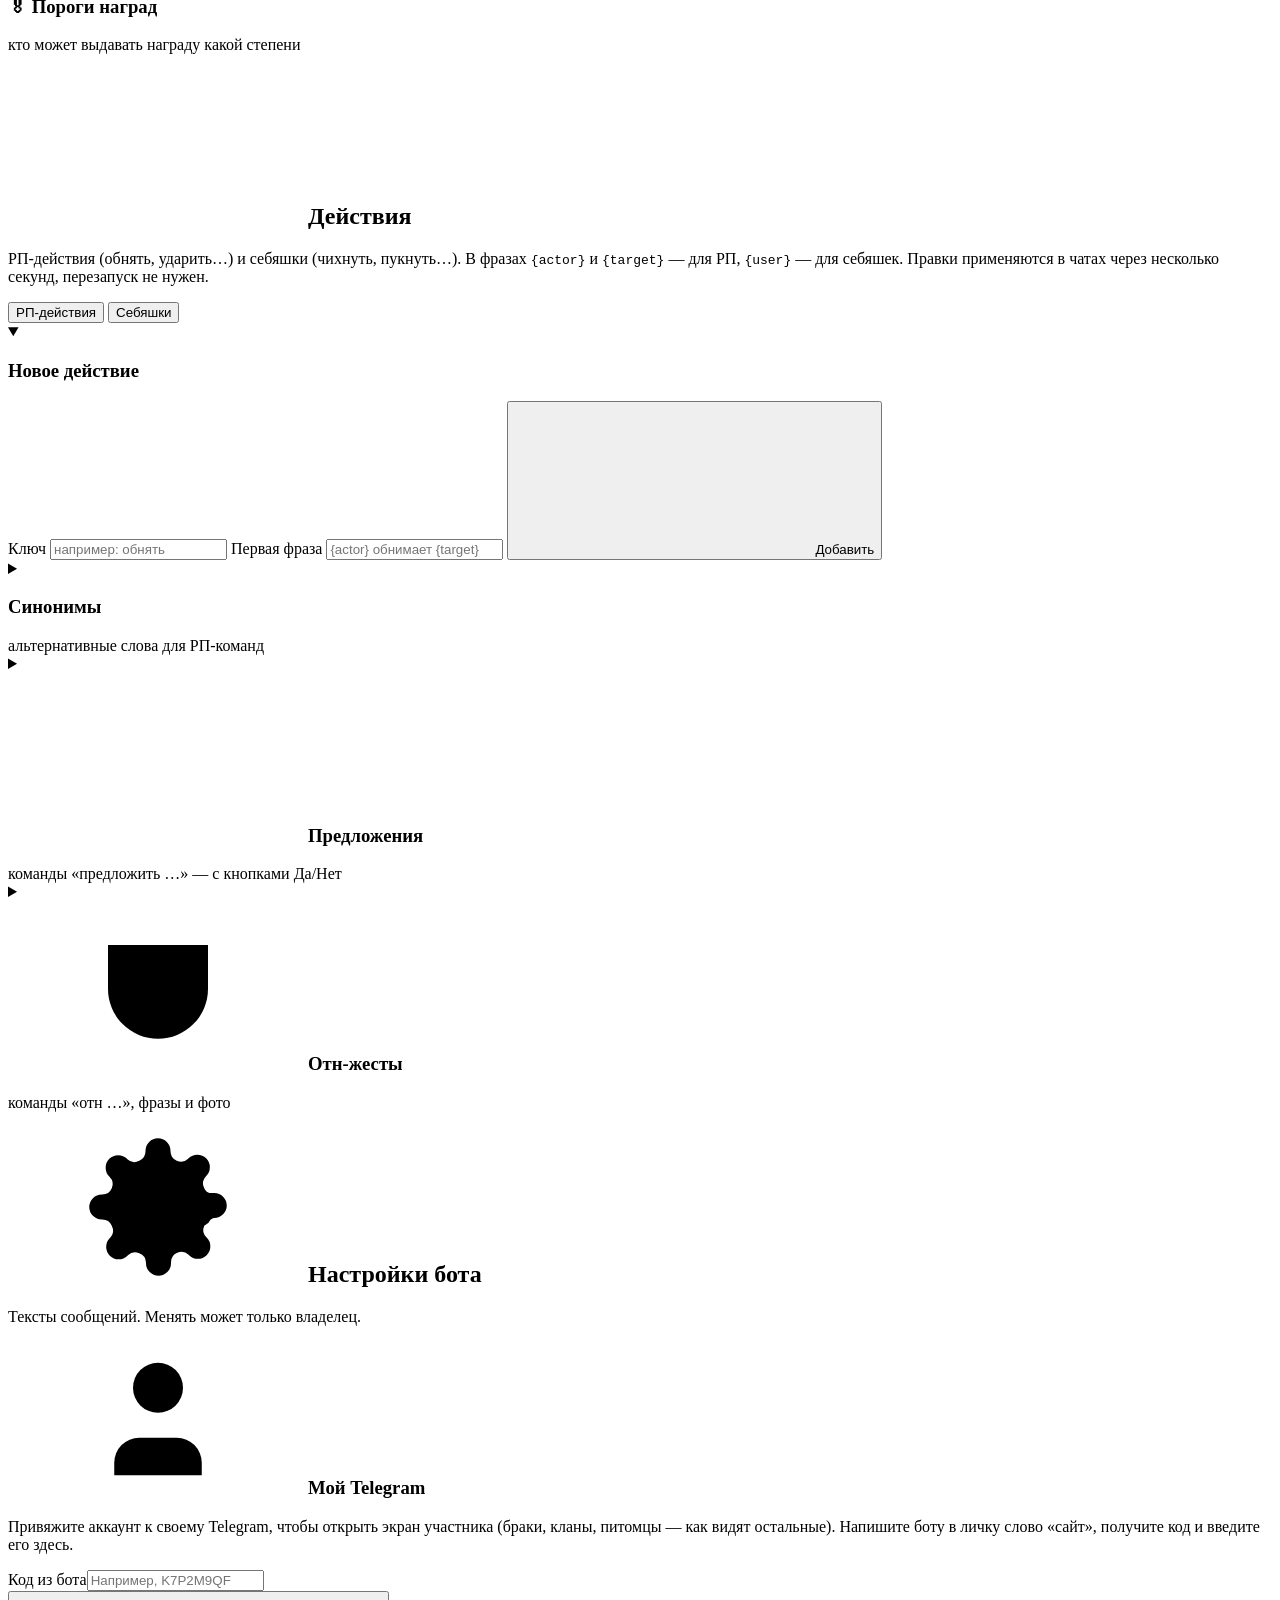
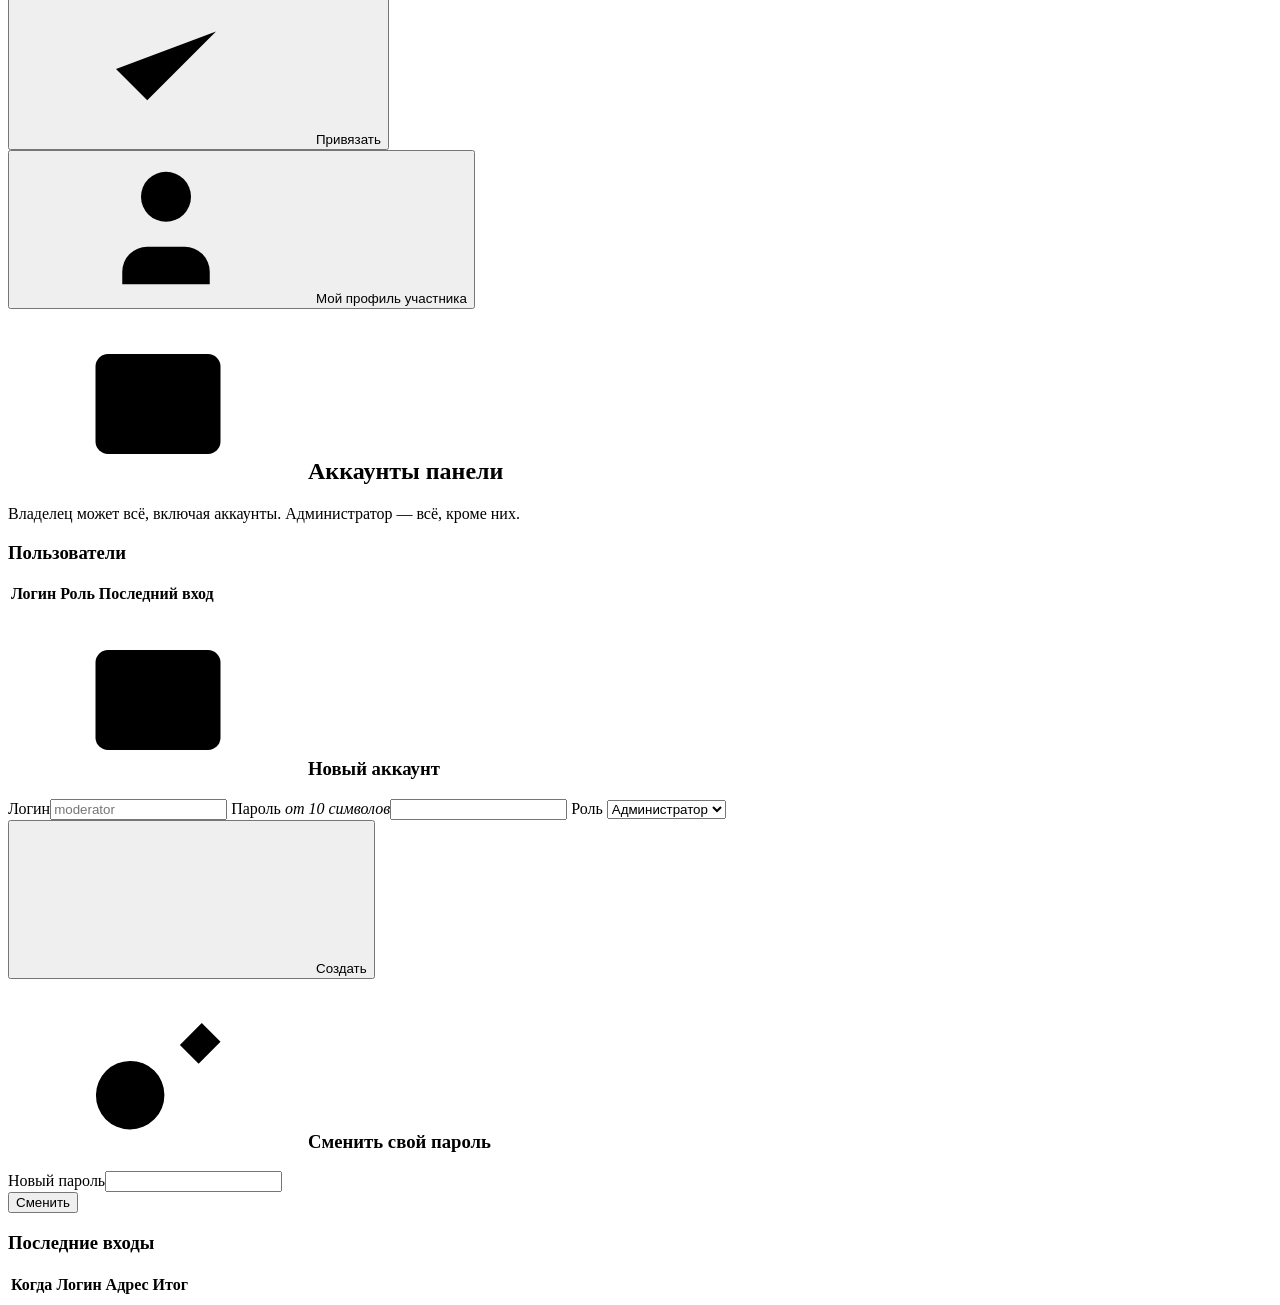
==== commit b5730fd5: "Minor changes" ====
--- a/webpanel/static/index.html
+++ b/webpanel/static/index.html
@@ -595,6 +595,18 @@
         </div>
         <div id="stock-msg"></div>
       </div>
+
+      <div class="card">
+        <h3>🎲 Случайные события</h3>
+        <p class="sub">Метеорит, налоговая, золотая лихорадка и прочие сюрпризы, которые
+          бот сам объявляет в чате. Выключаются отдельно для каждого чата — то же самое,
+          что «−события» в самом чате.</p>
+        <div class="row">
+          <label><span>Чат</span><select id="events-chat"></select></label>
+          <div class="grow-0"><button class="ghost" id="events-toggle">Загрузка…</button></div>
+        </div>
+        <div id="events-msg"></div>
+      </div>
     </section>
 
     <!-- РП-действия и себяшки -->
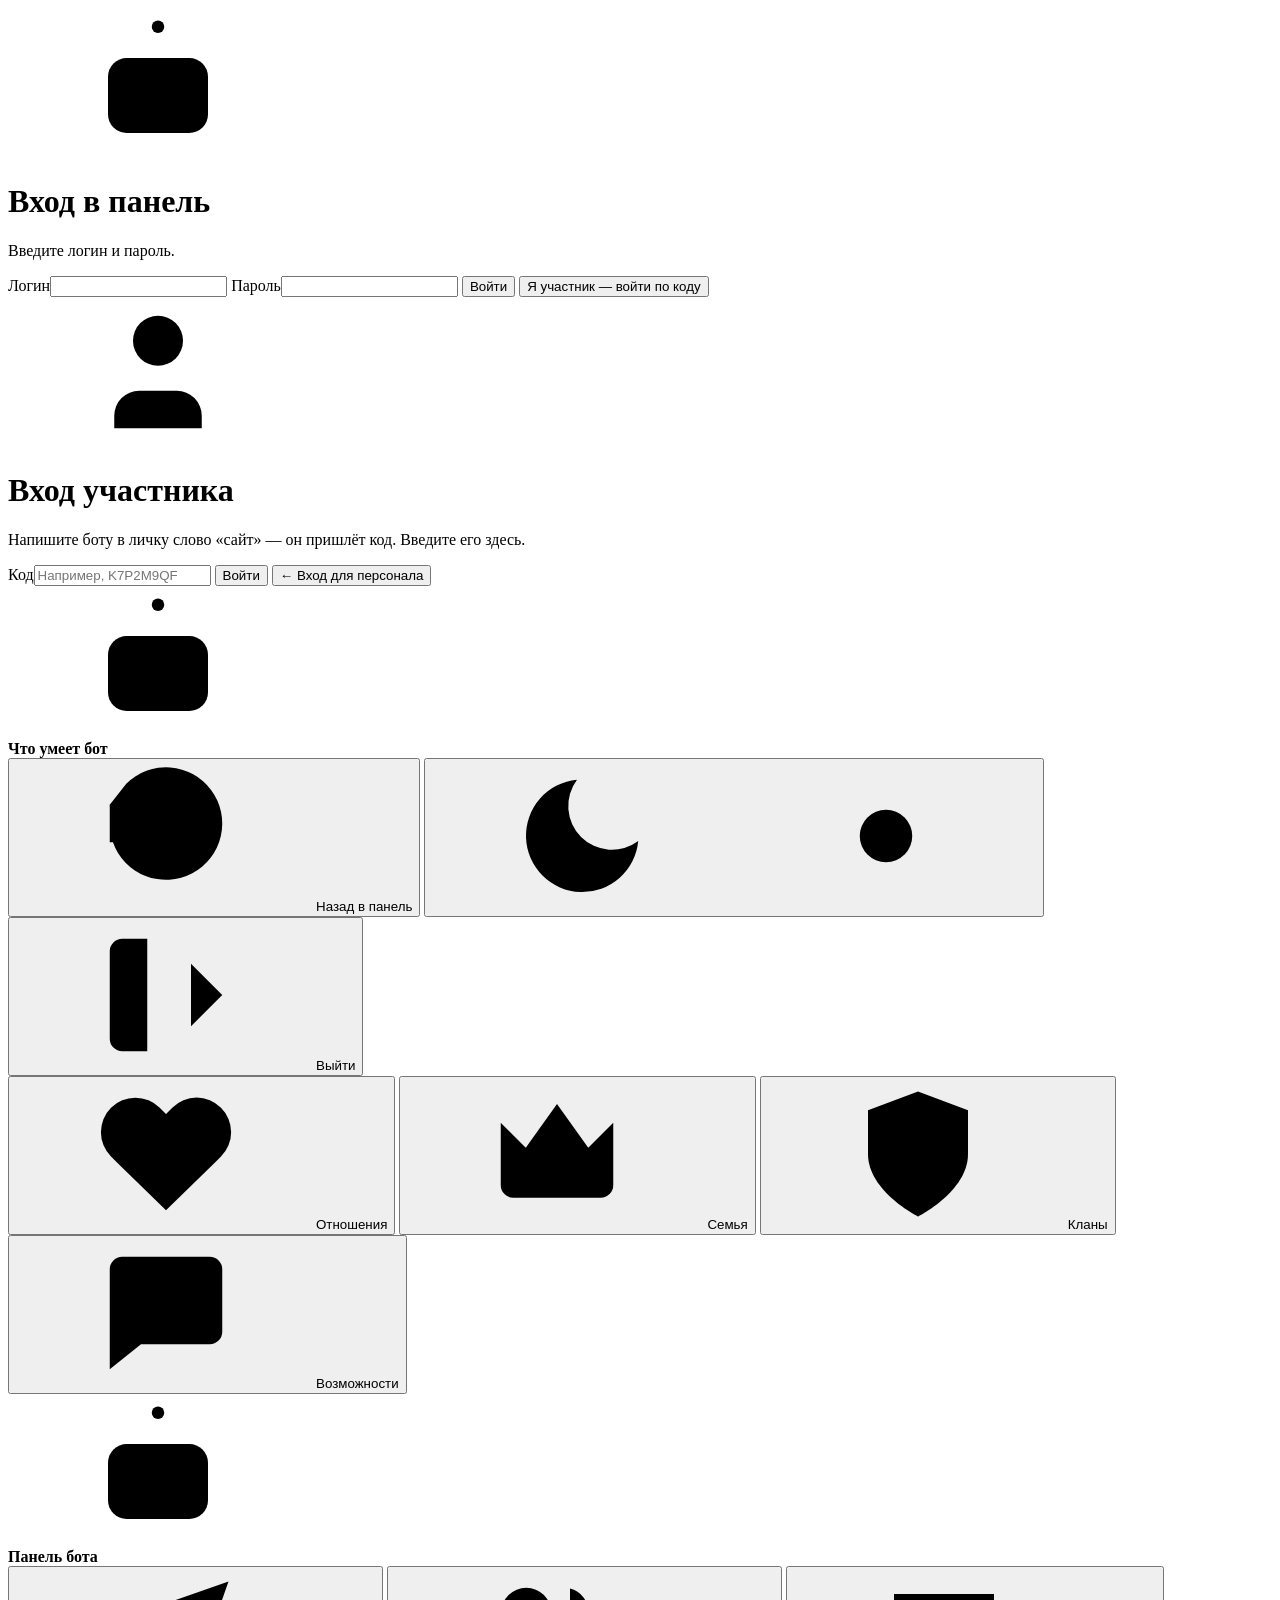
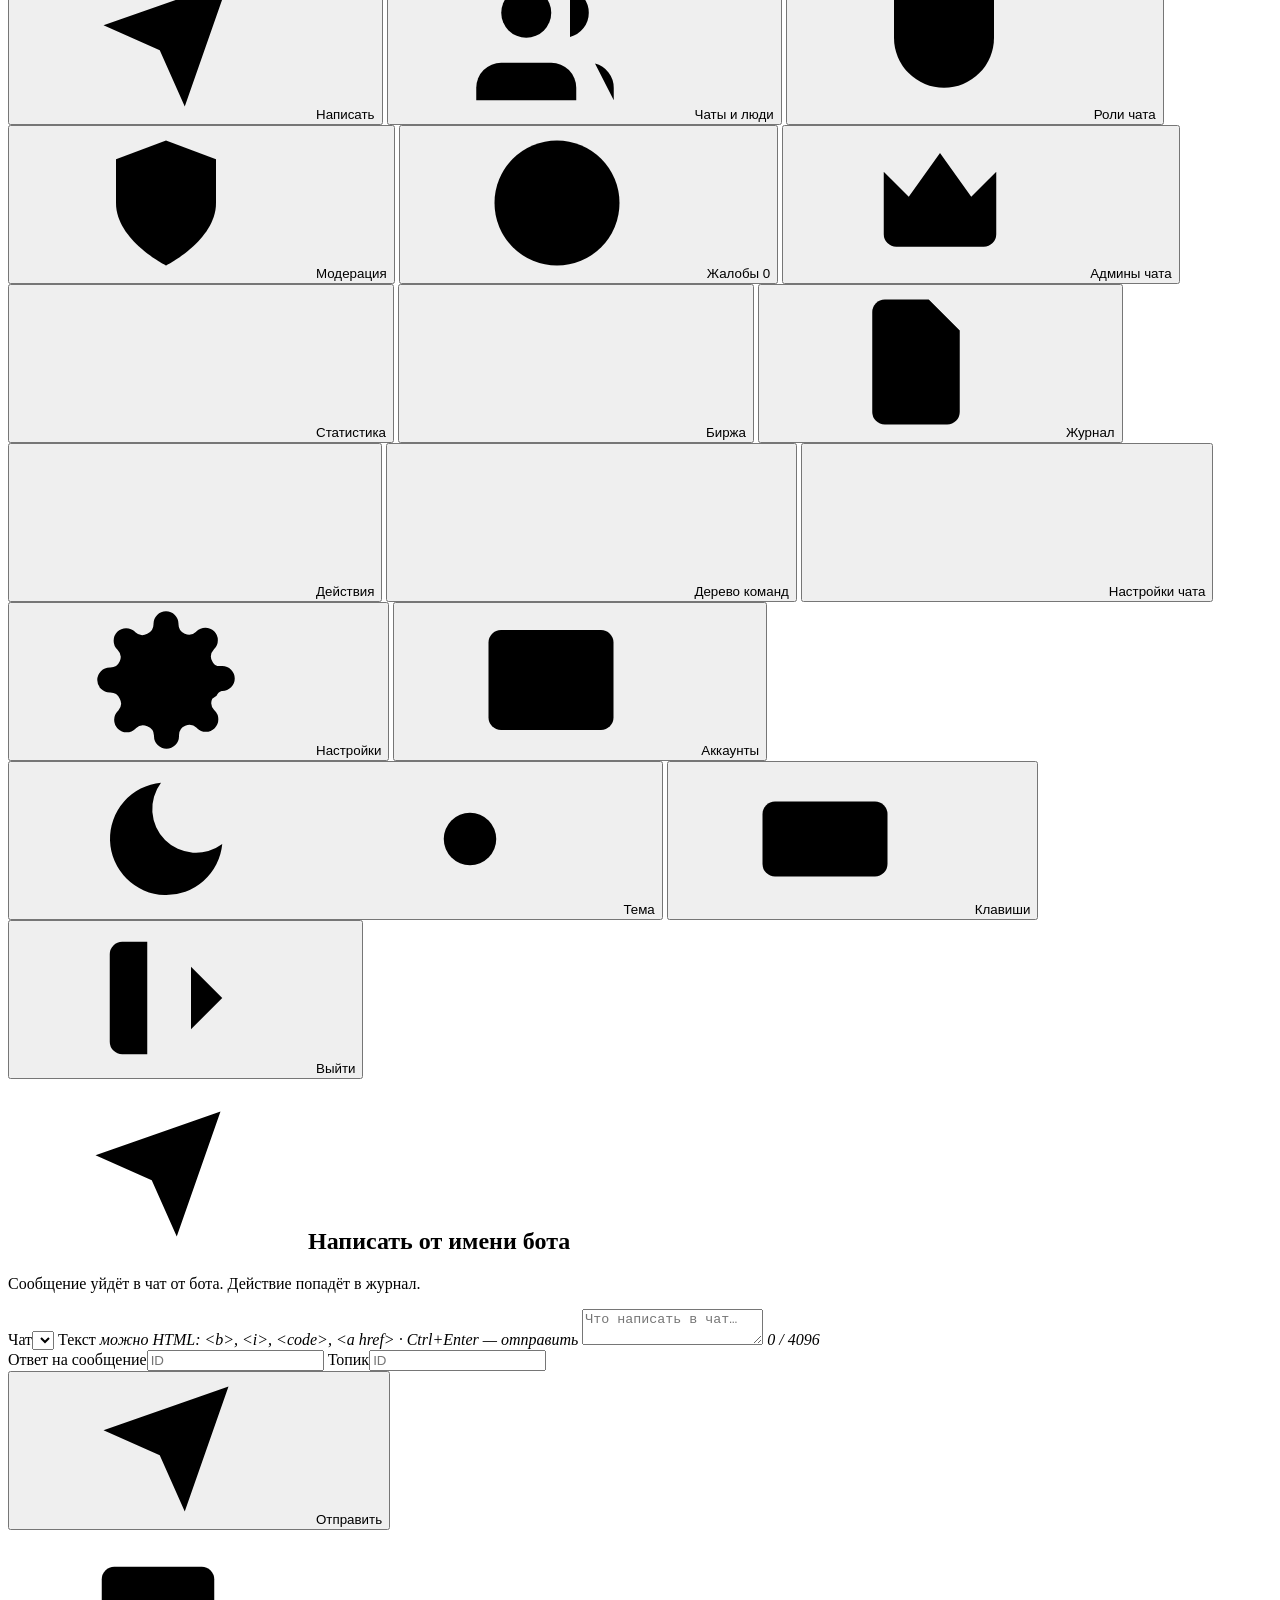
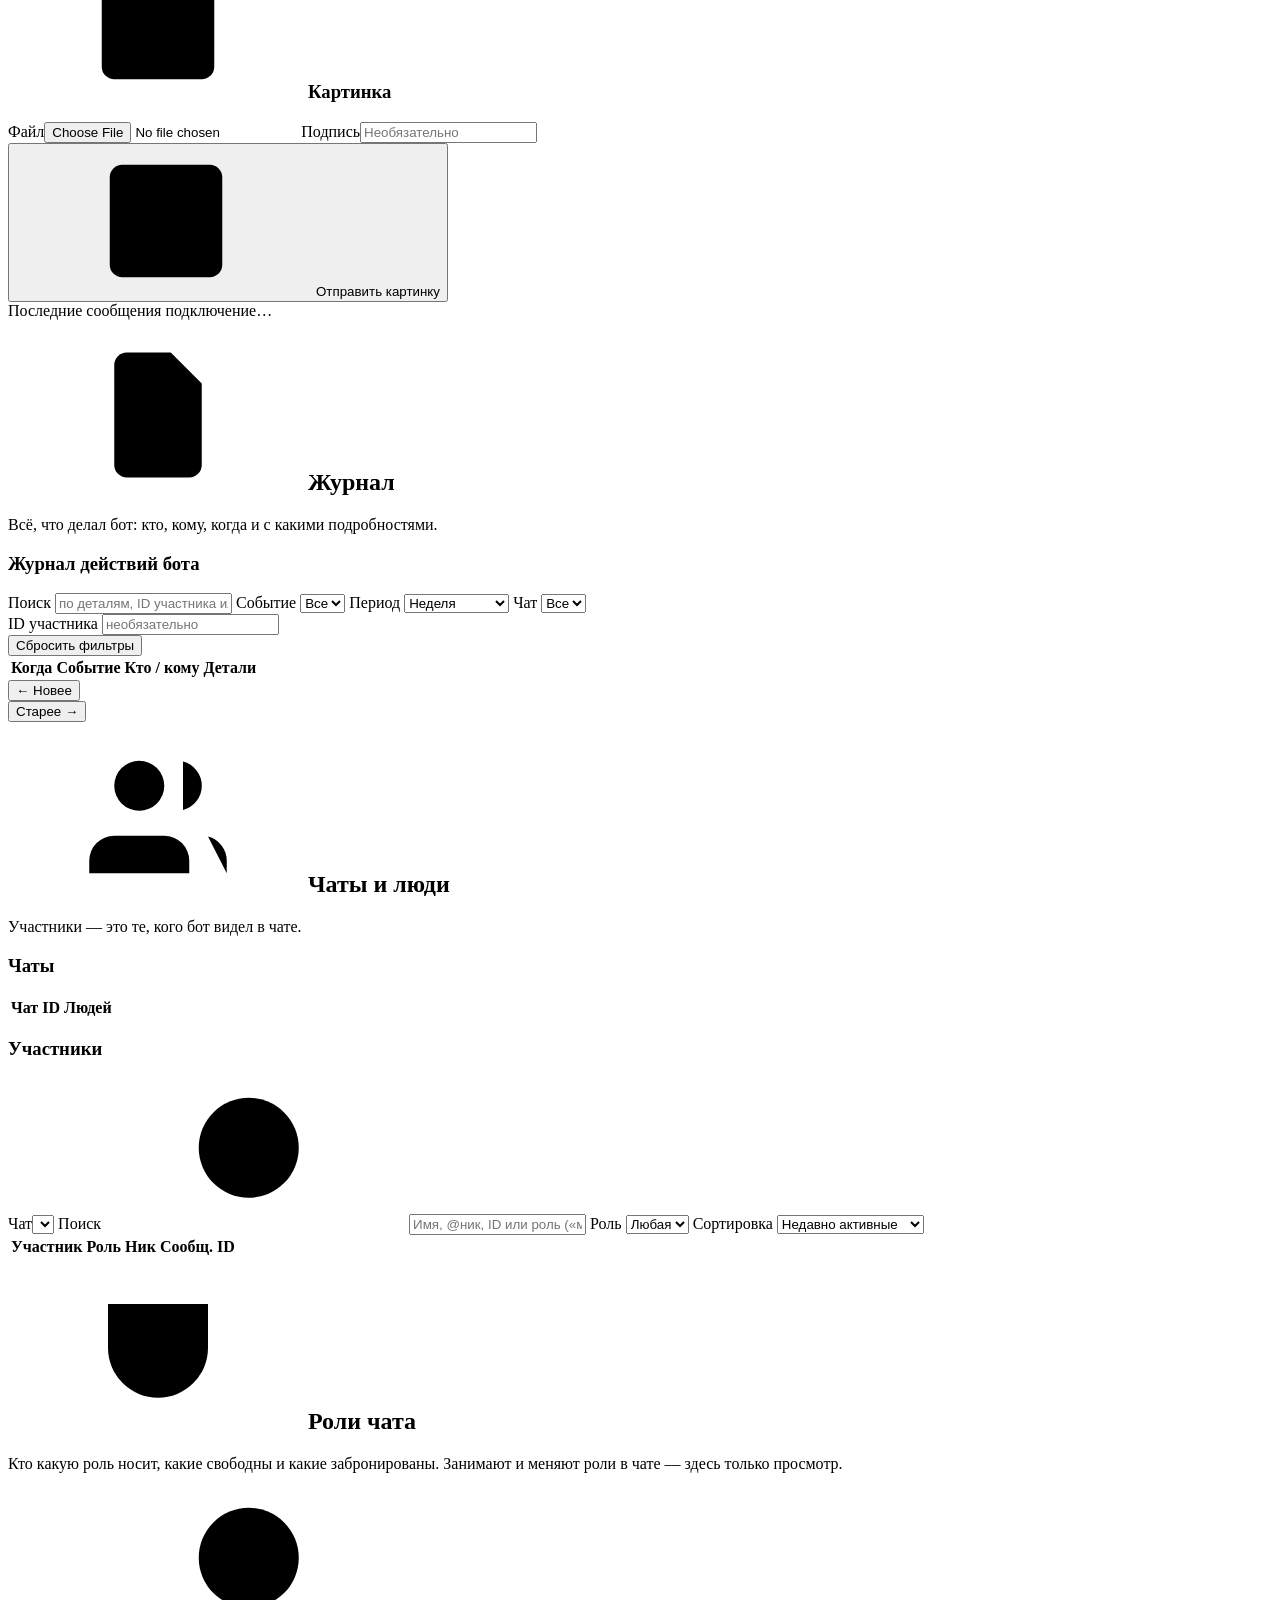
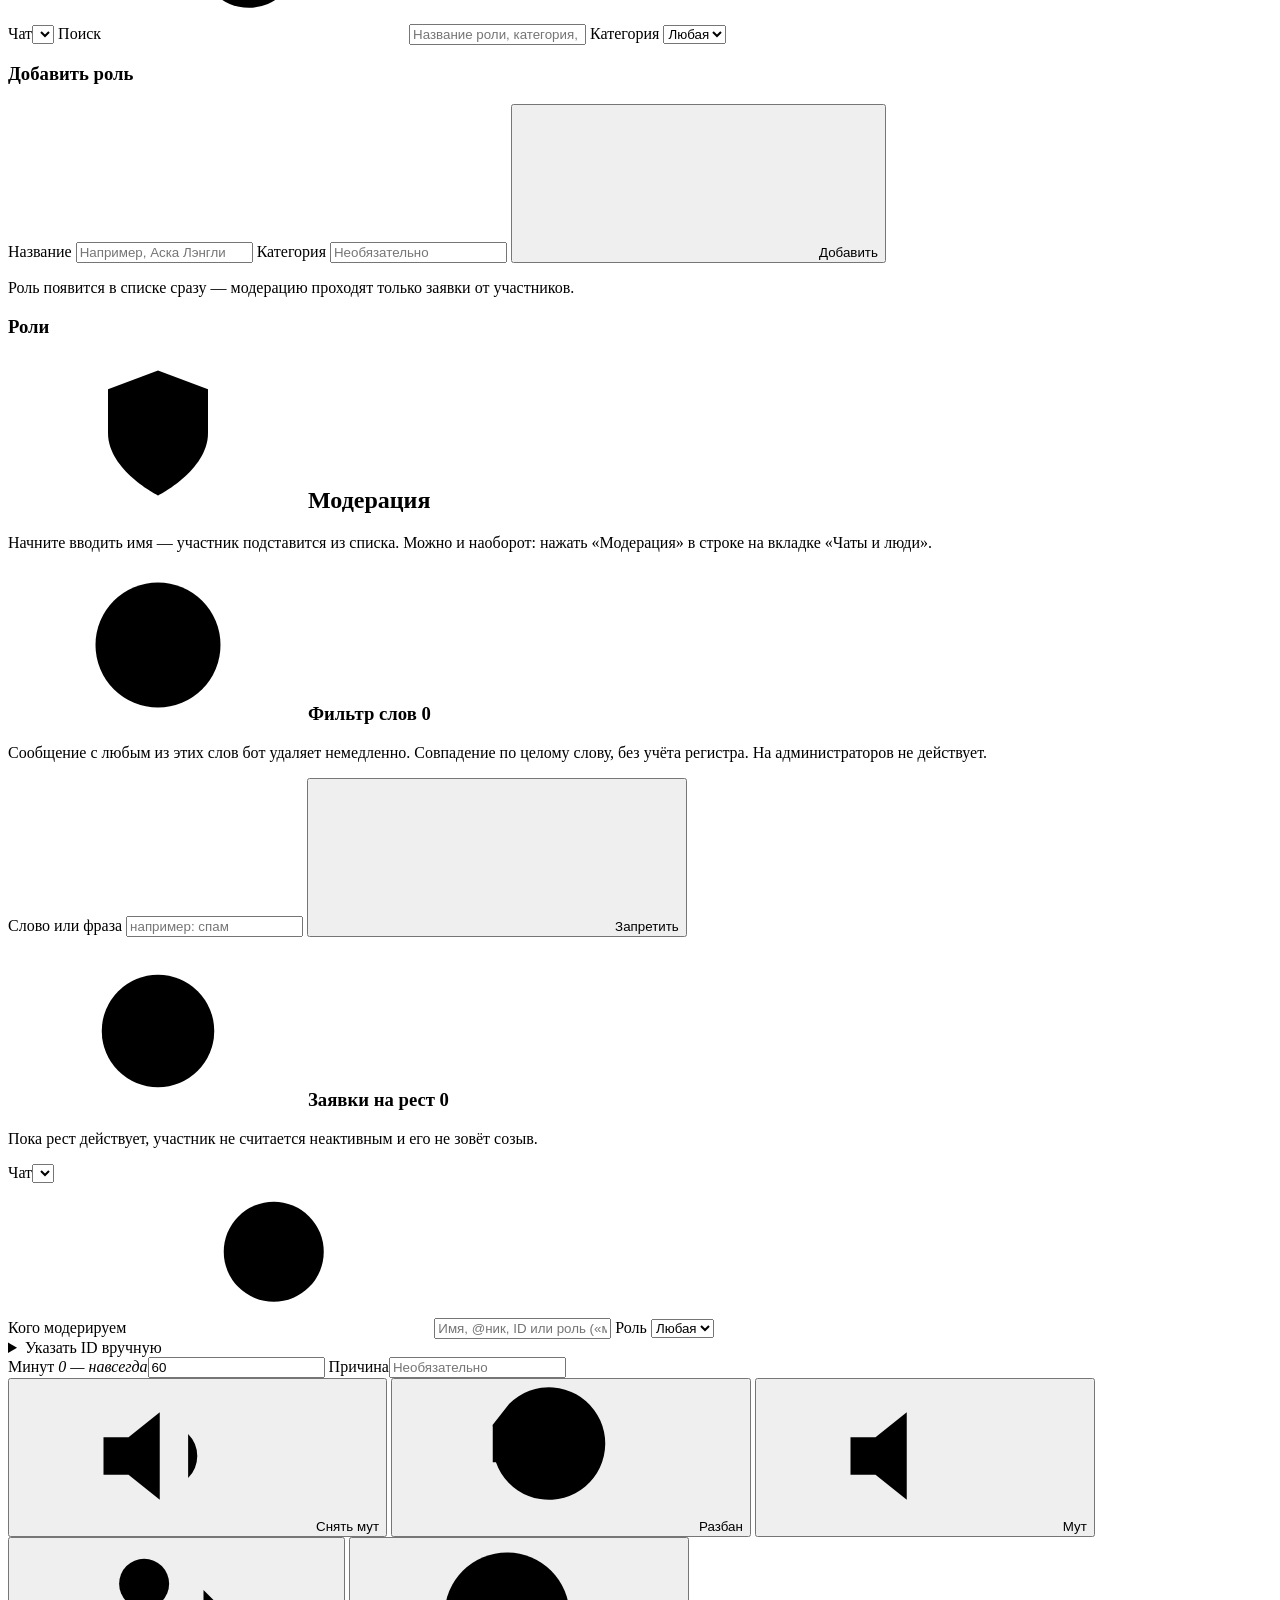
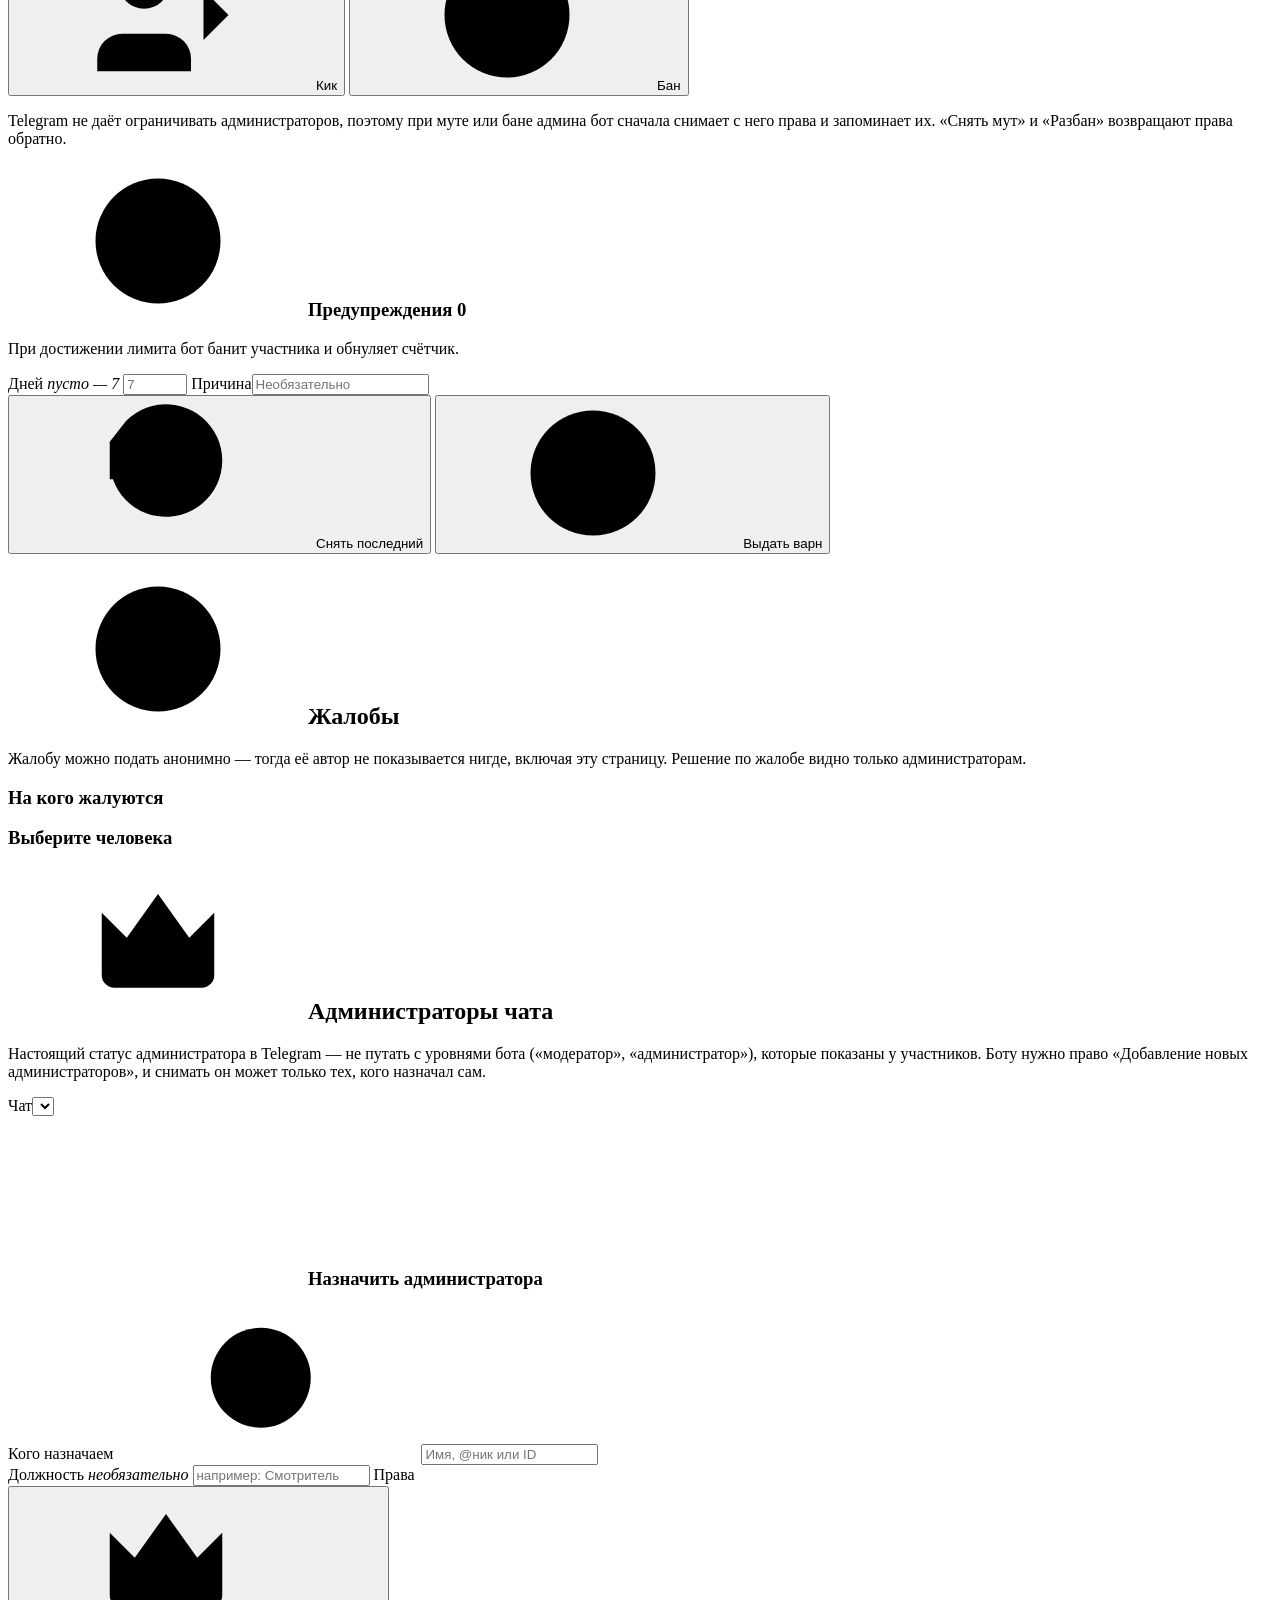
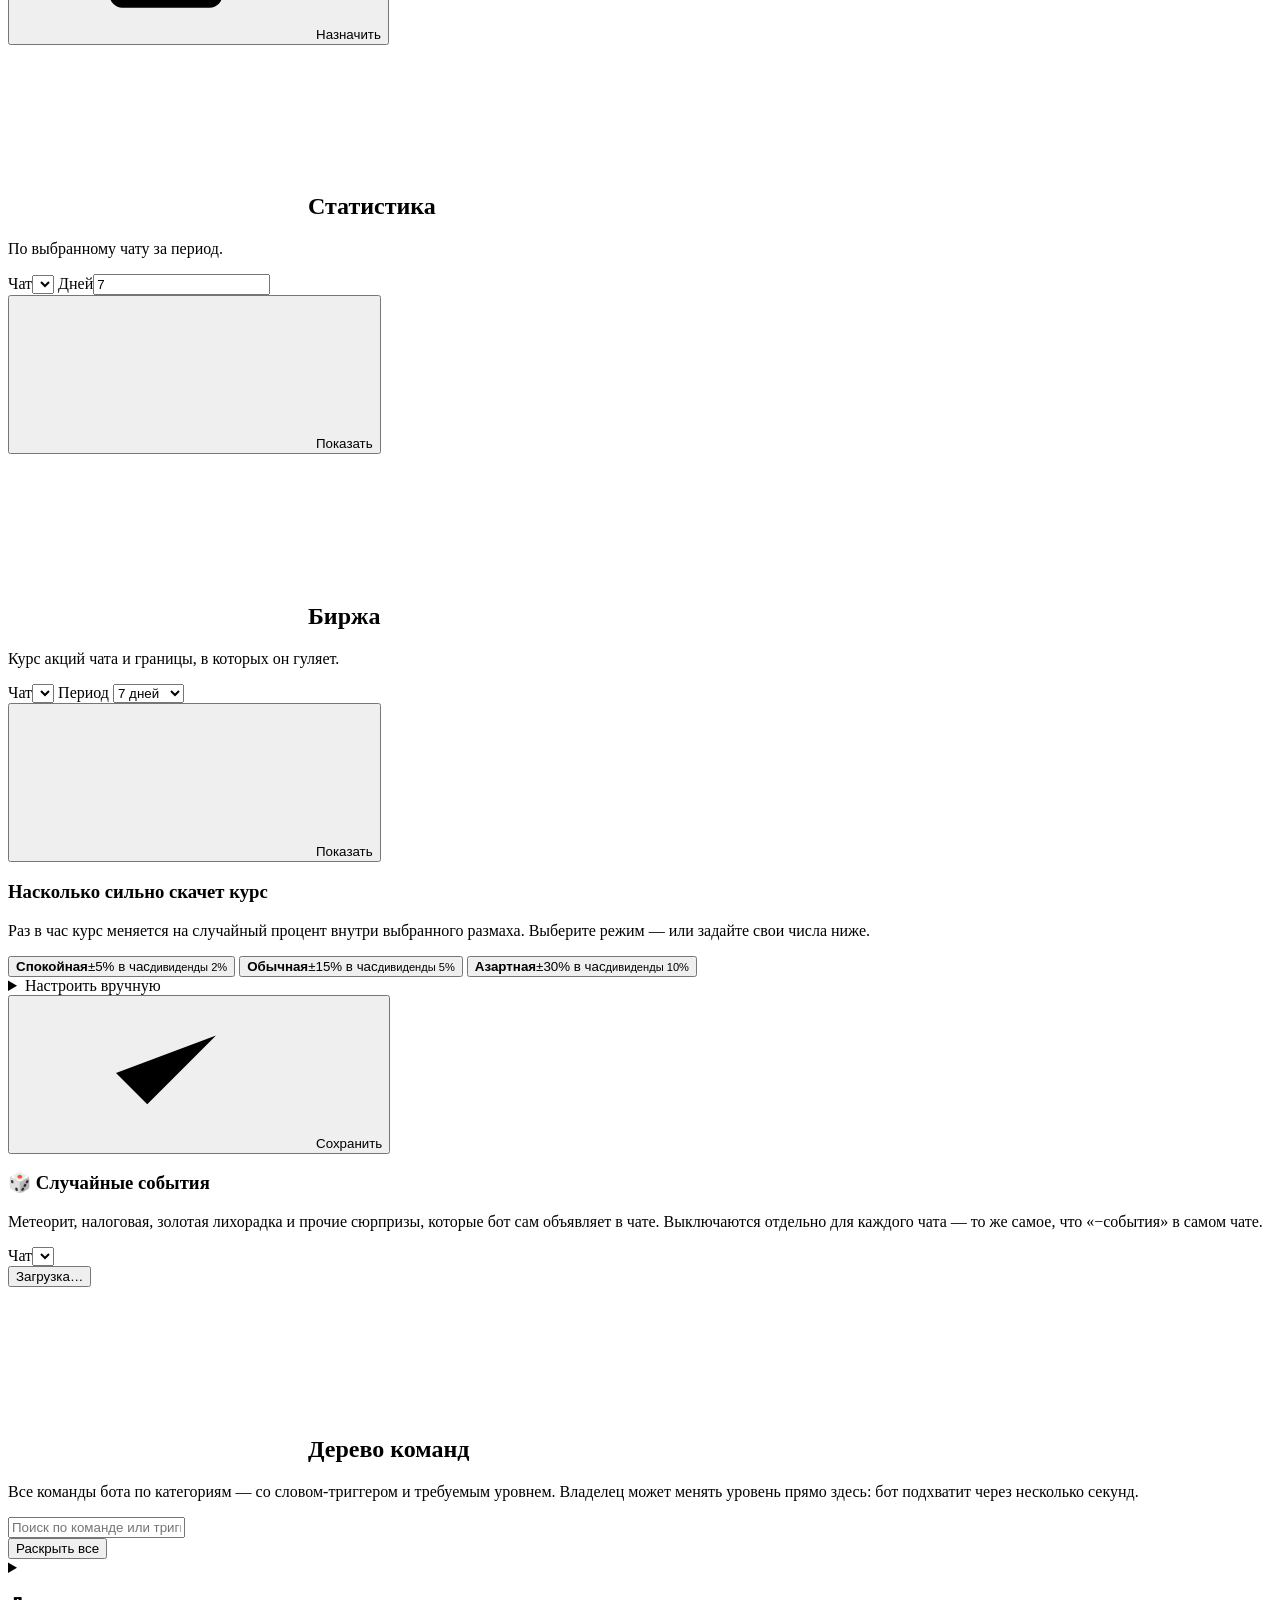
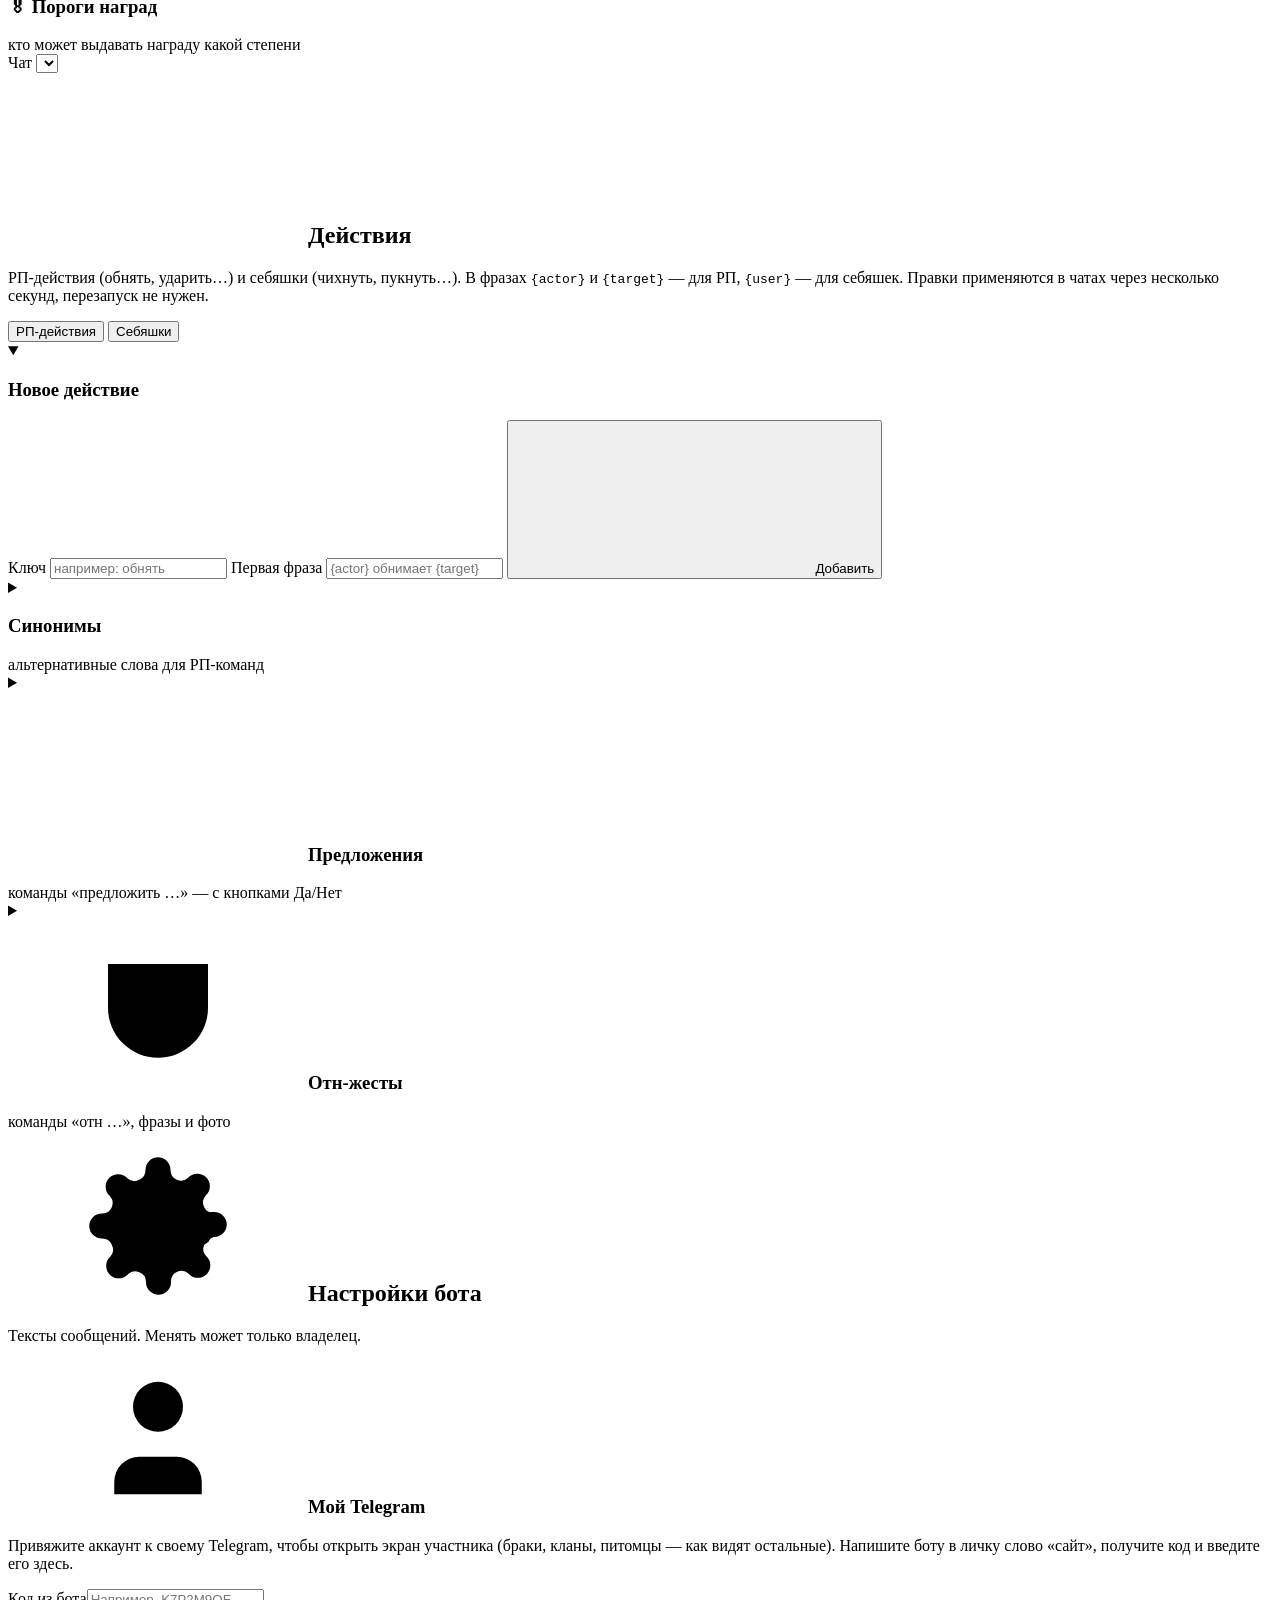
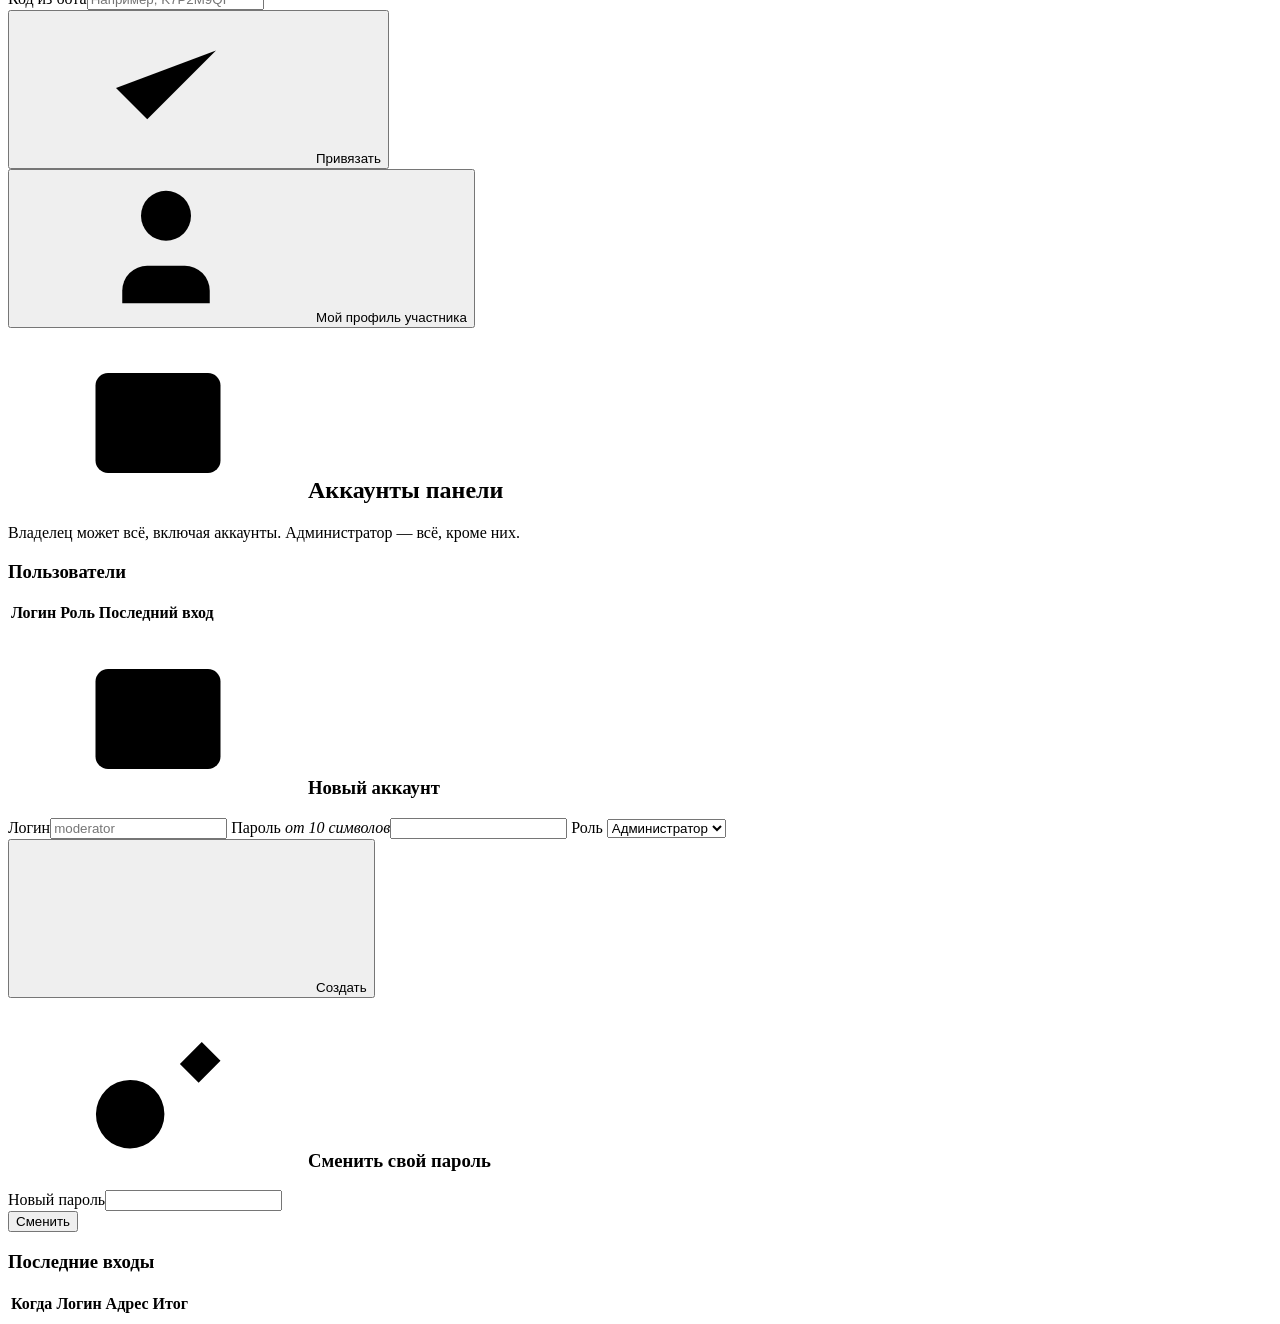
==== commit cac7c6b6: "upd" ====
--- a/webpanel/static/index.html
+++ b/webpanel/static/index.html
@@ -153,6 +153,7 @@
     <button class="nav-btn" data-view="logs"><svg class="ic"><use href="#ic-file"/></svg>Журнал</button>
     <button class="nav-btn" data-view="actions"><svg class="ic"><use href="#ic-wand"/></svg>Действия</button>
     <button class="nav-btn" data-view="cmdtree"><svg class="ic"><use href="#ic-sliders"/></svg>Дерево команд</button>
+    <button class="nav-btn" data-view="chatsettings"><svg class="ic"><use href="#ic-sliders"/></svg>Настройки чата</button>
     <button class="nav-btn" data-view="settings"><svg class="ic"><use href="#ic-settings"/></svg>Настройки</button>
     <button class="nav-btn owner-only hidden" data-view="users"><svg class="ic"><use href="#ic-id"/></svg>Аккаунты</button>
 
@@ -630,6 +631,16 @@
         <p class="sub">Правки применяются в чатах через несколько секунд.</p>
         <div id="reward-levels-body"></div>
       </details>
+    </section>
+
+    <section class="view hidden" id="view-chatsettings">
+      <div class="card">
+        <label>Чат
+          <select id="chatsettings-chat"></select>
+        </label>
+      </div>
+      <div id="chatsettings-out"></div>
+      <div id="chatsettings-msg"></div>
     </section>
 
     <section class="view hidden" id="view-actions">
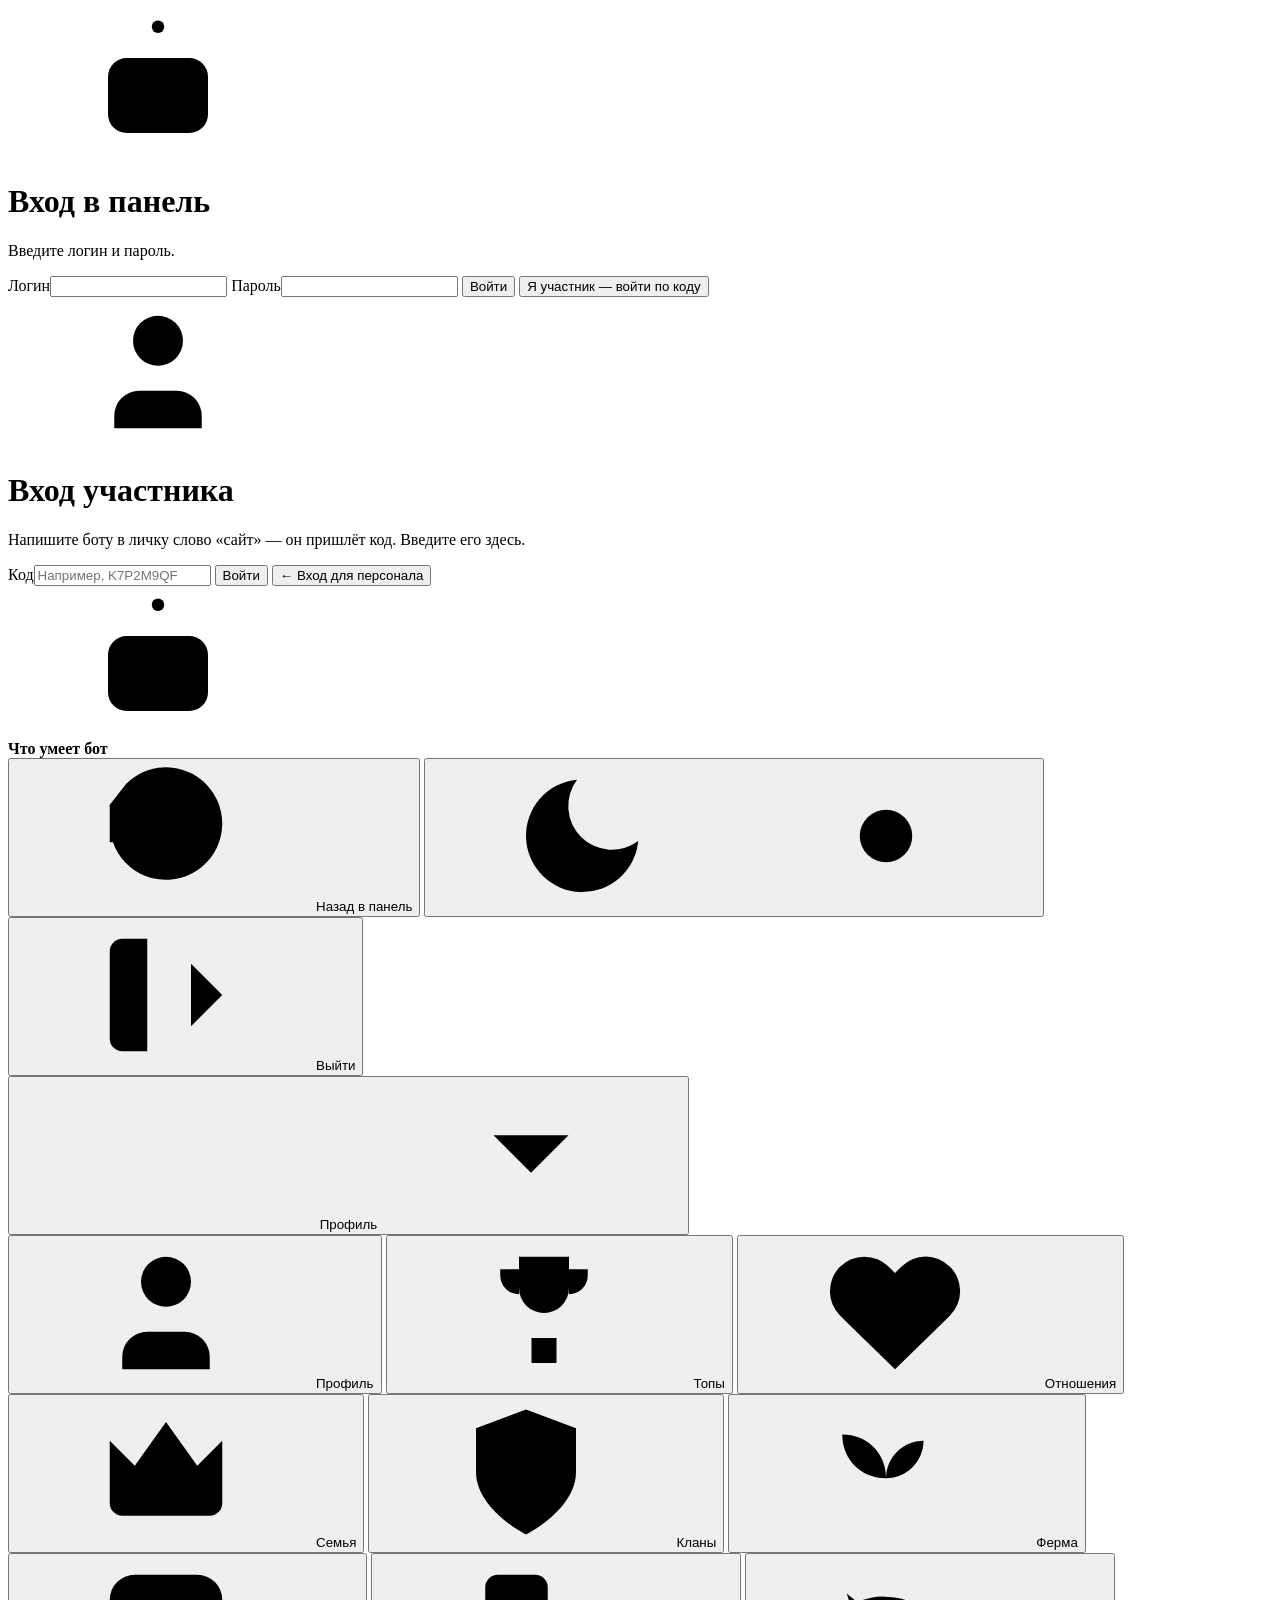
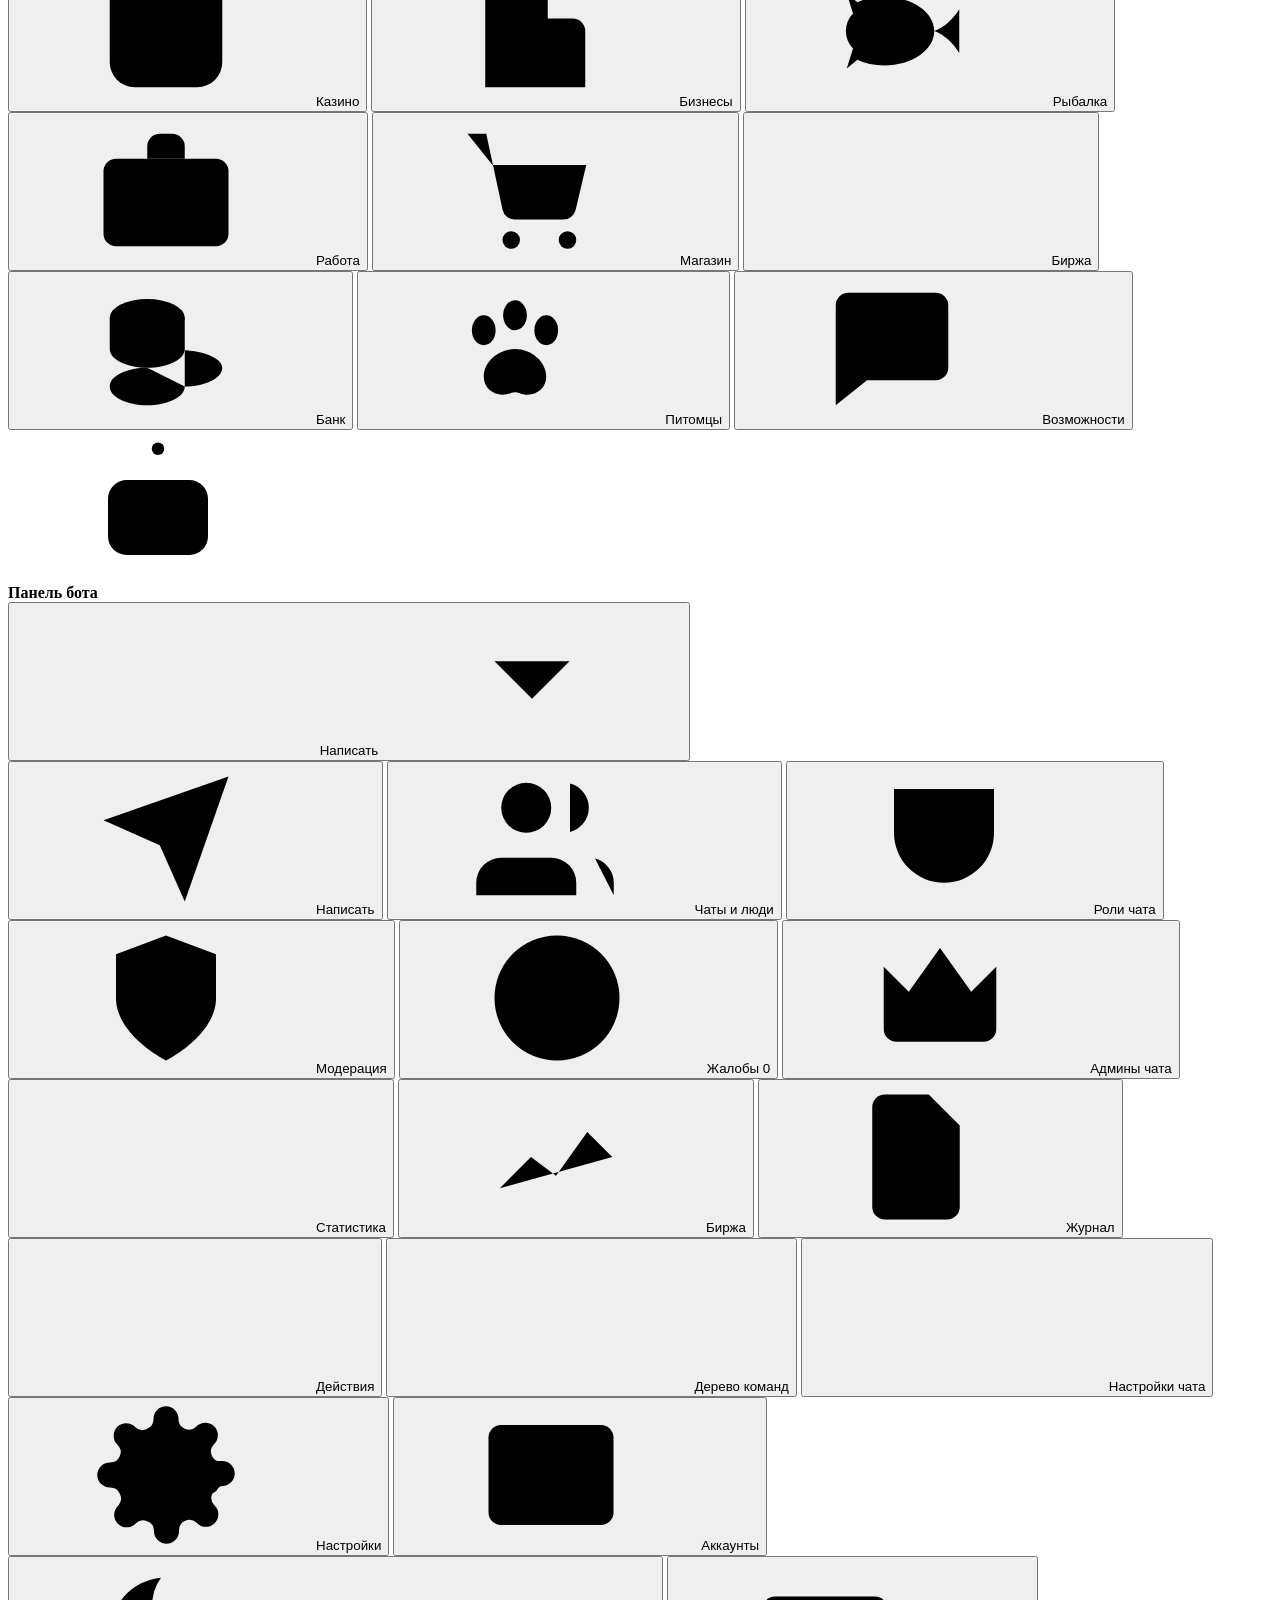
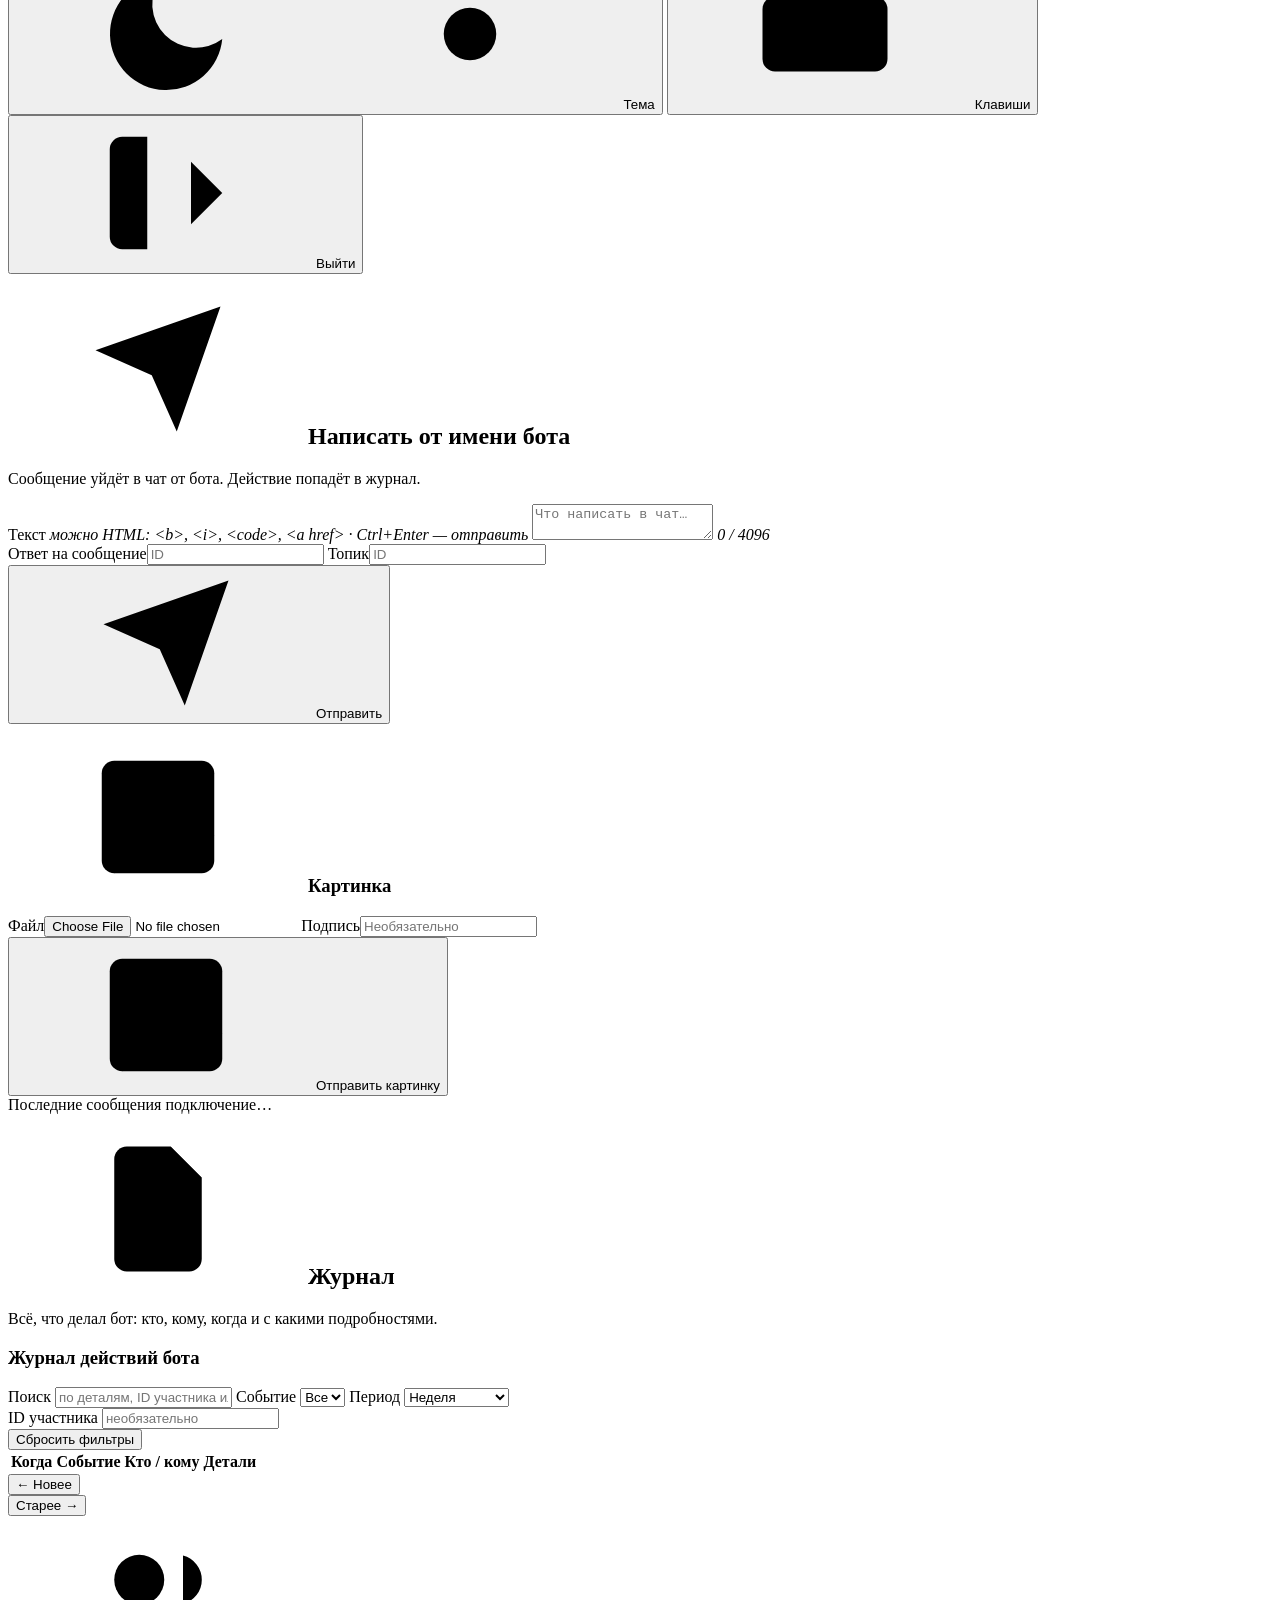
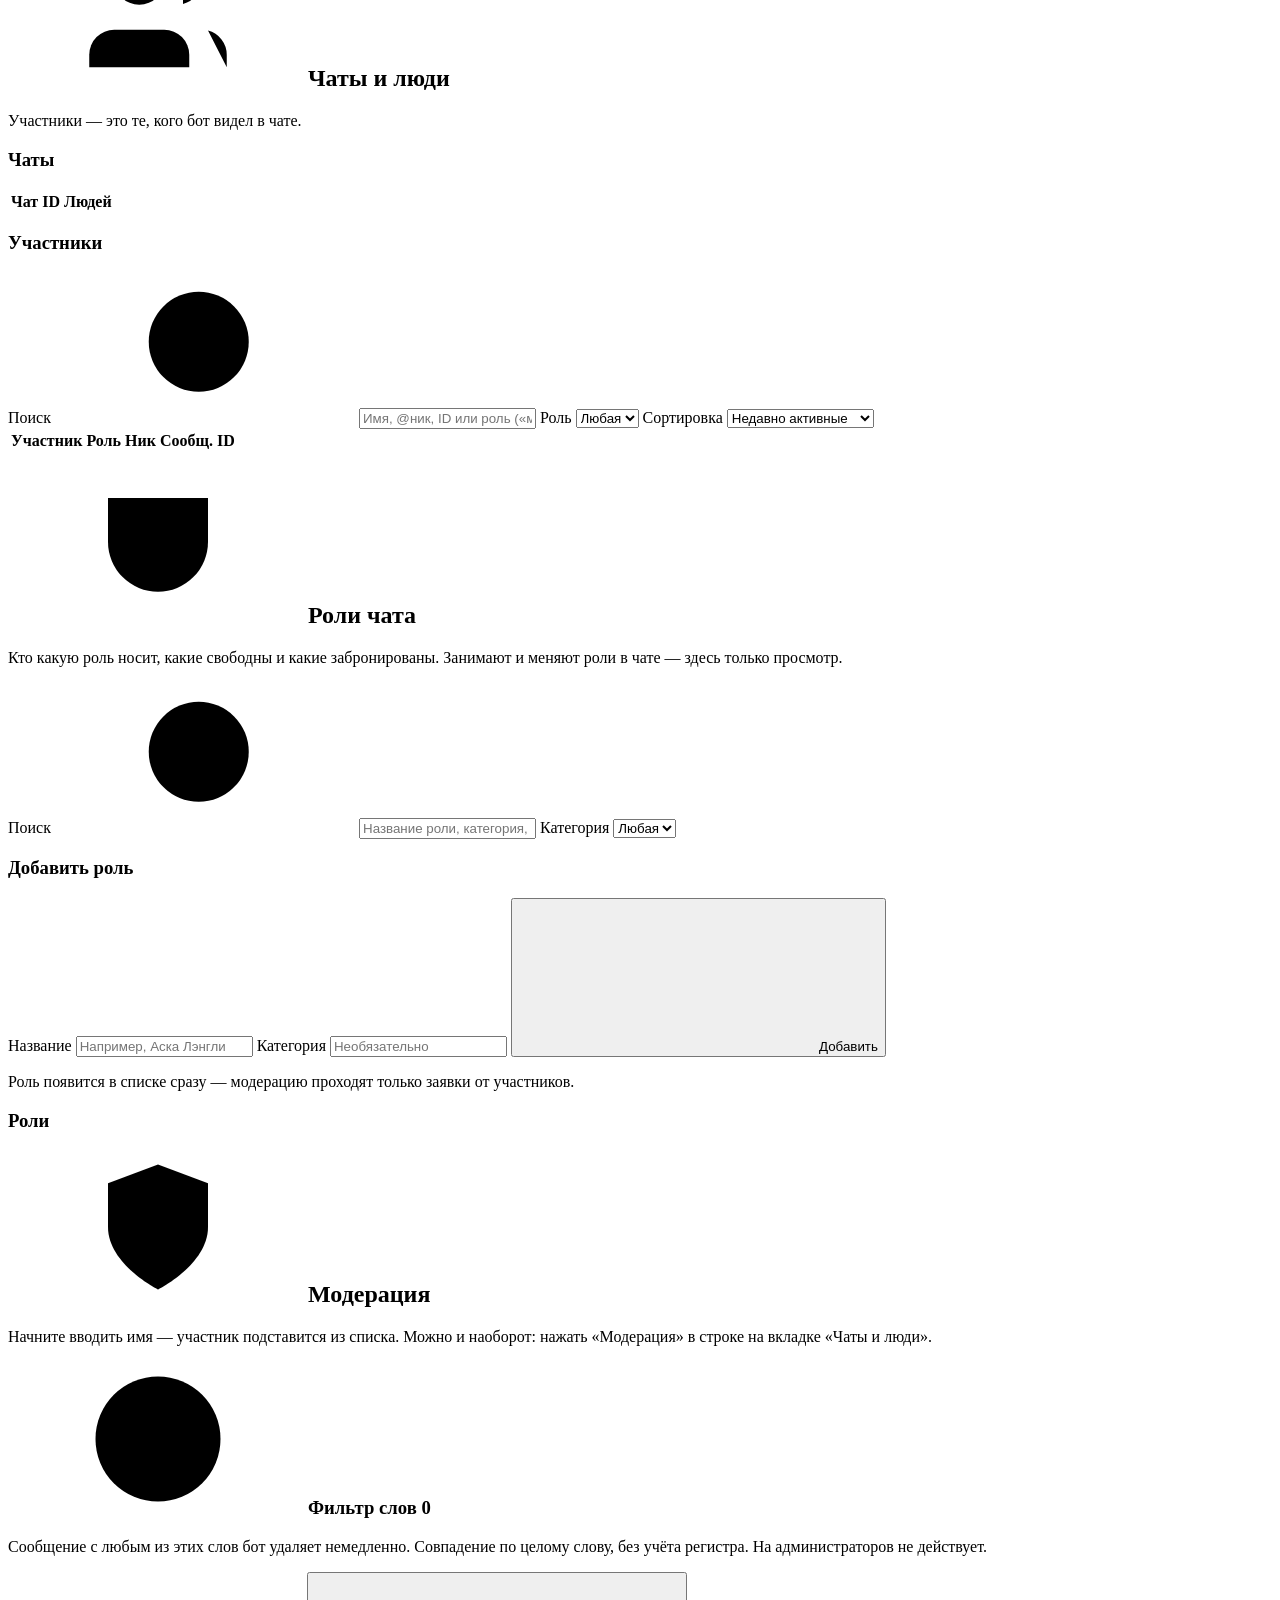
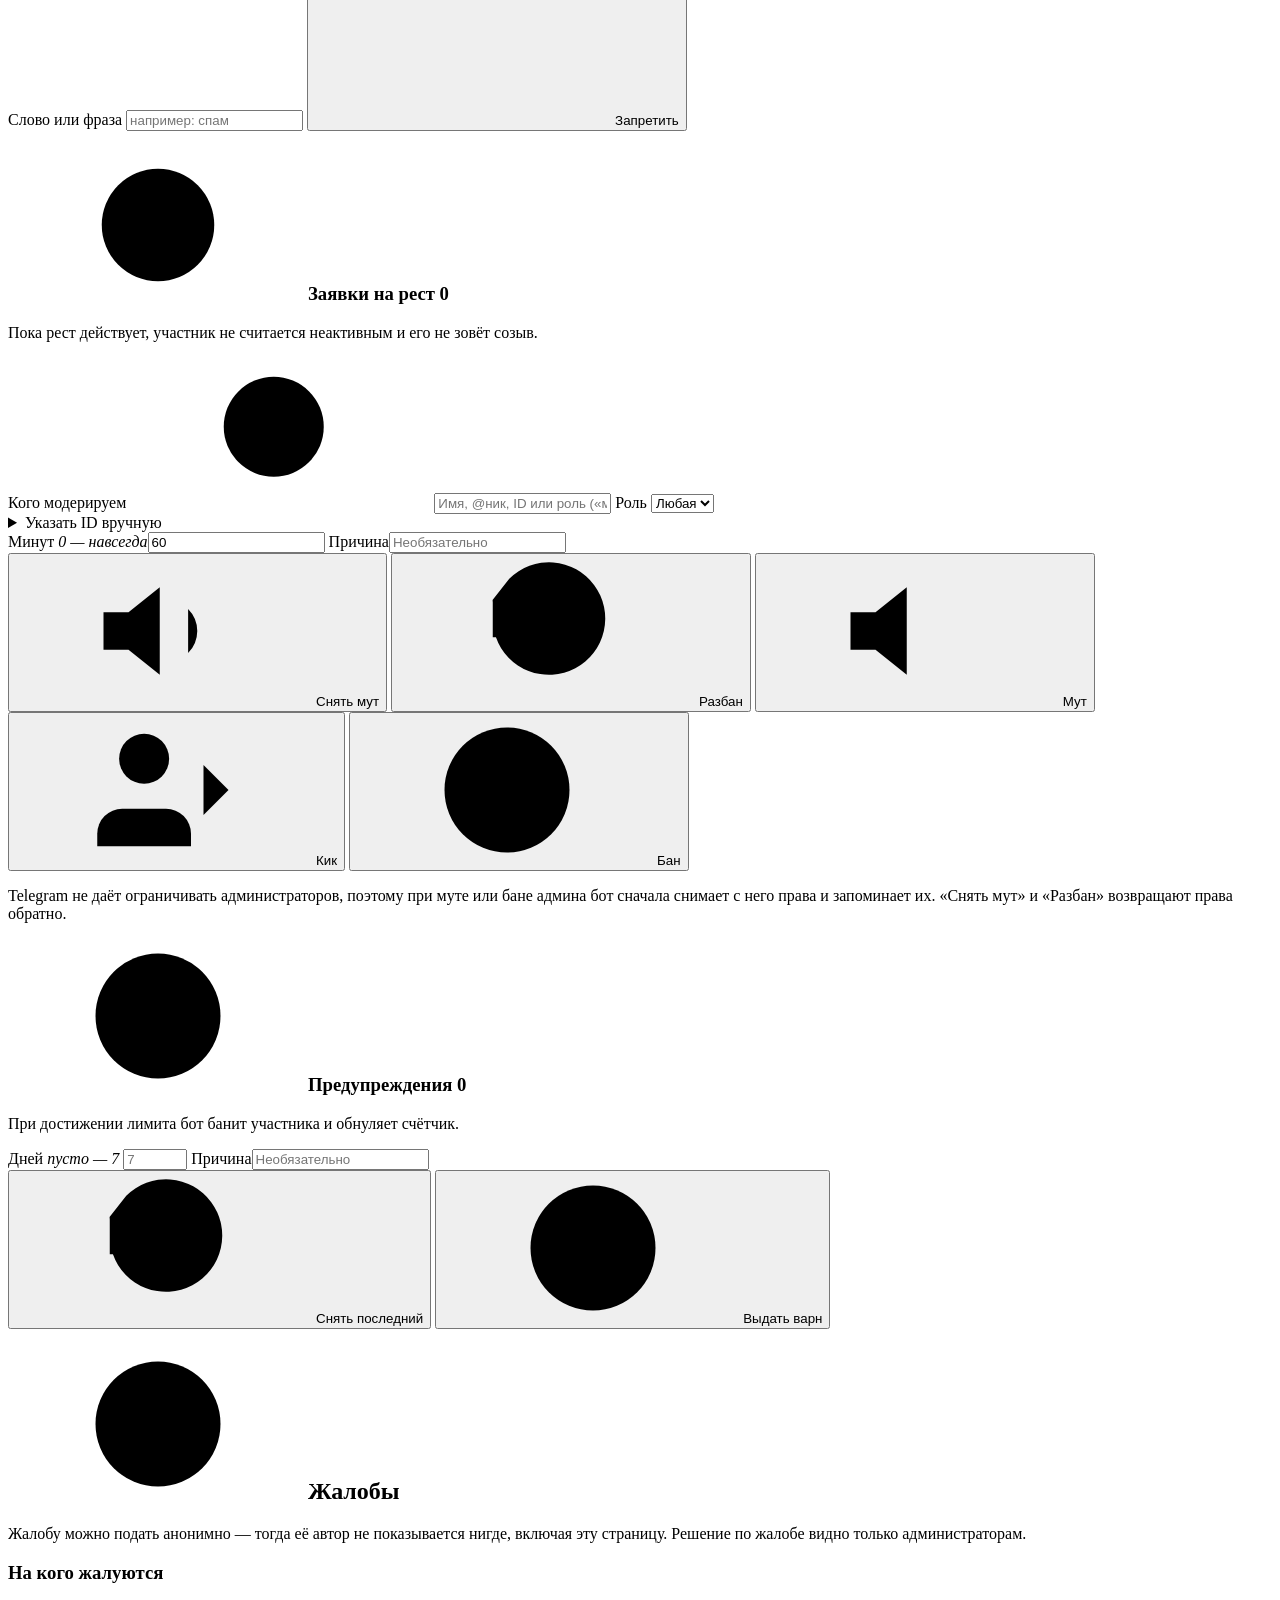
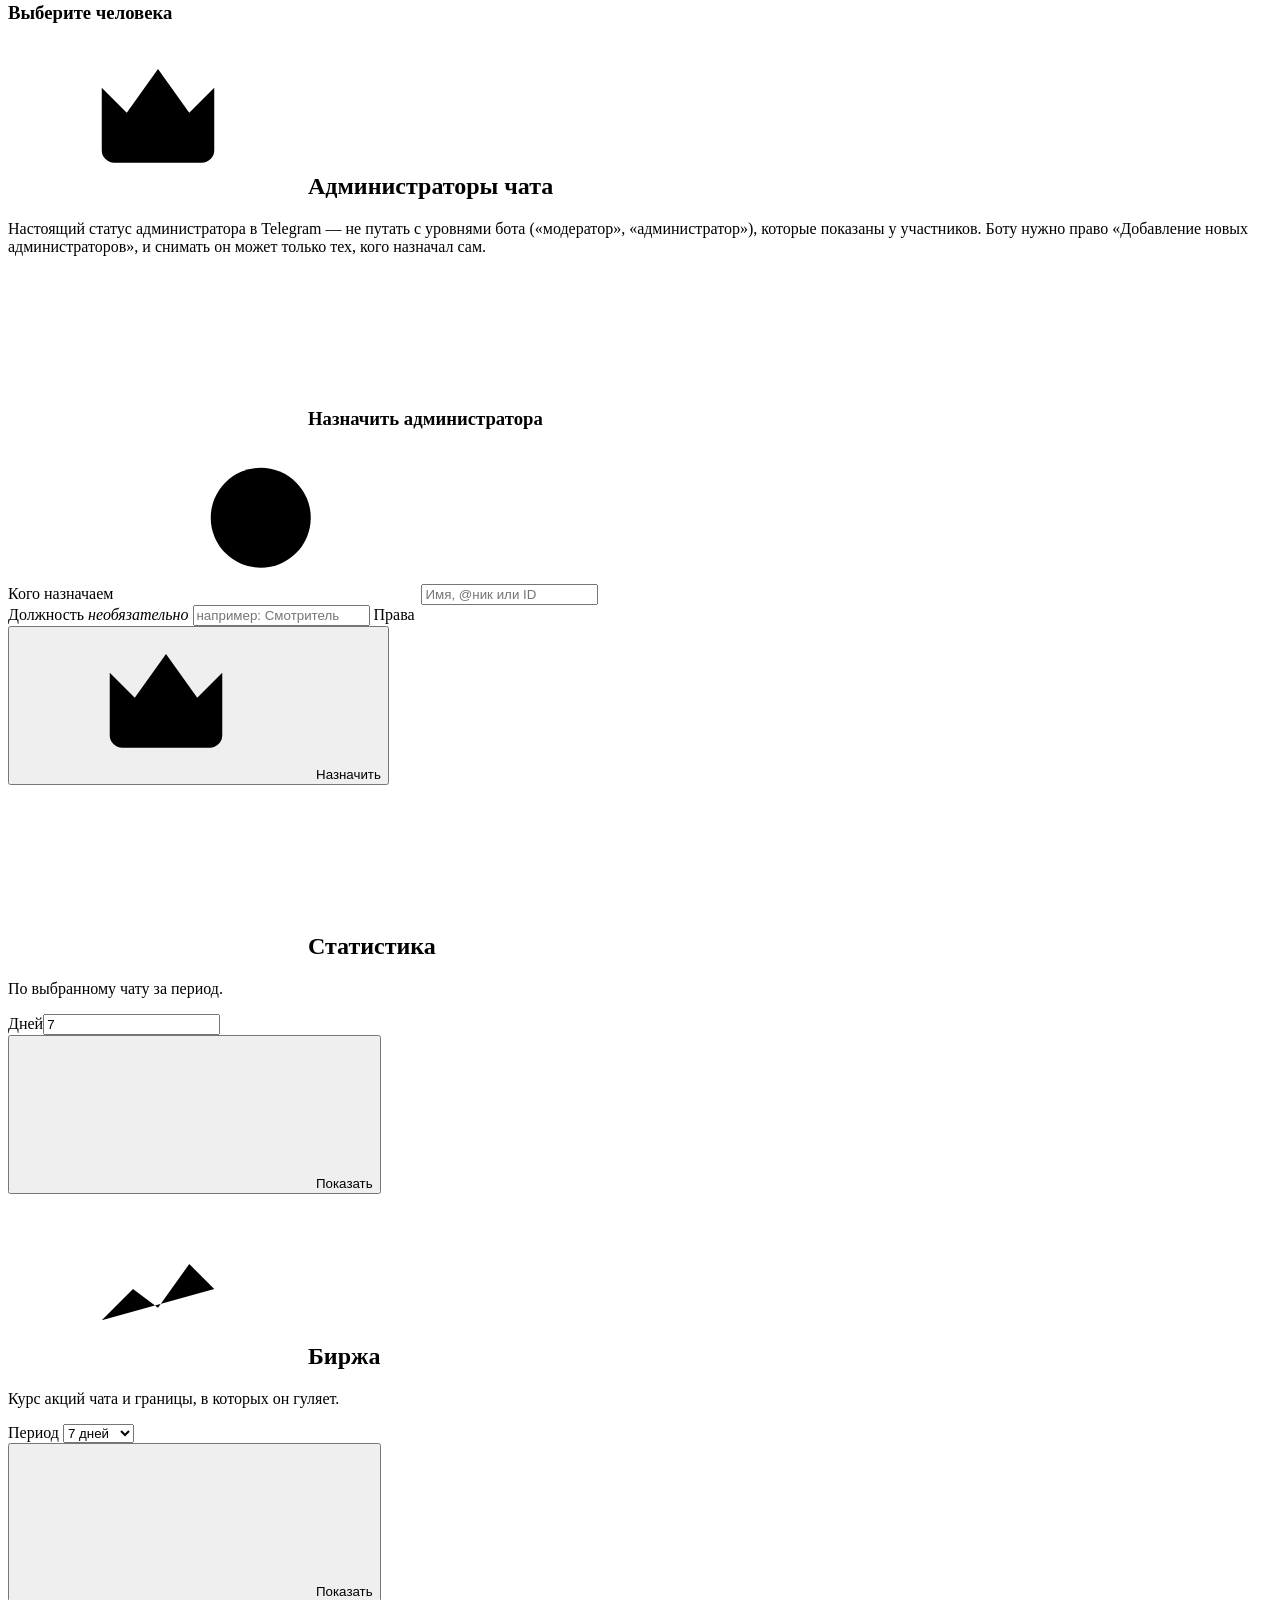
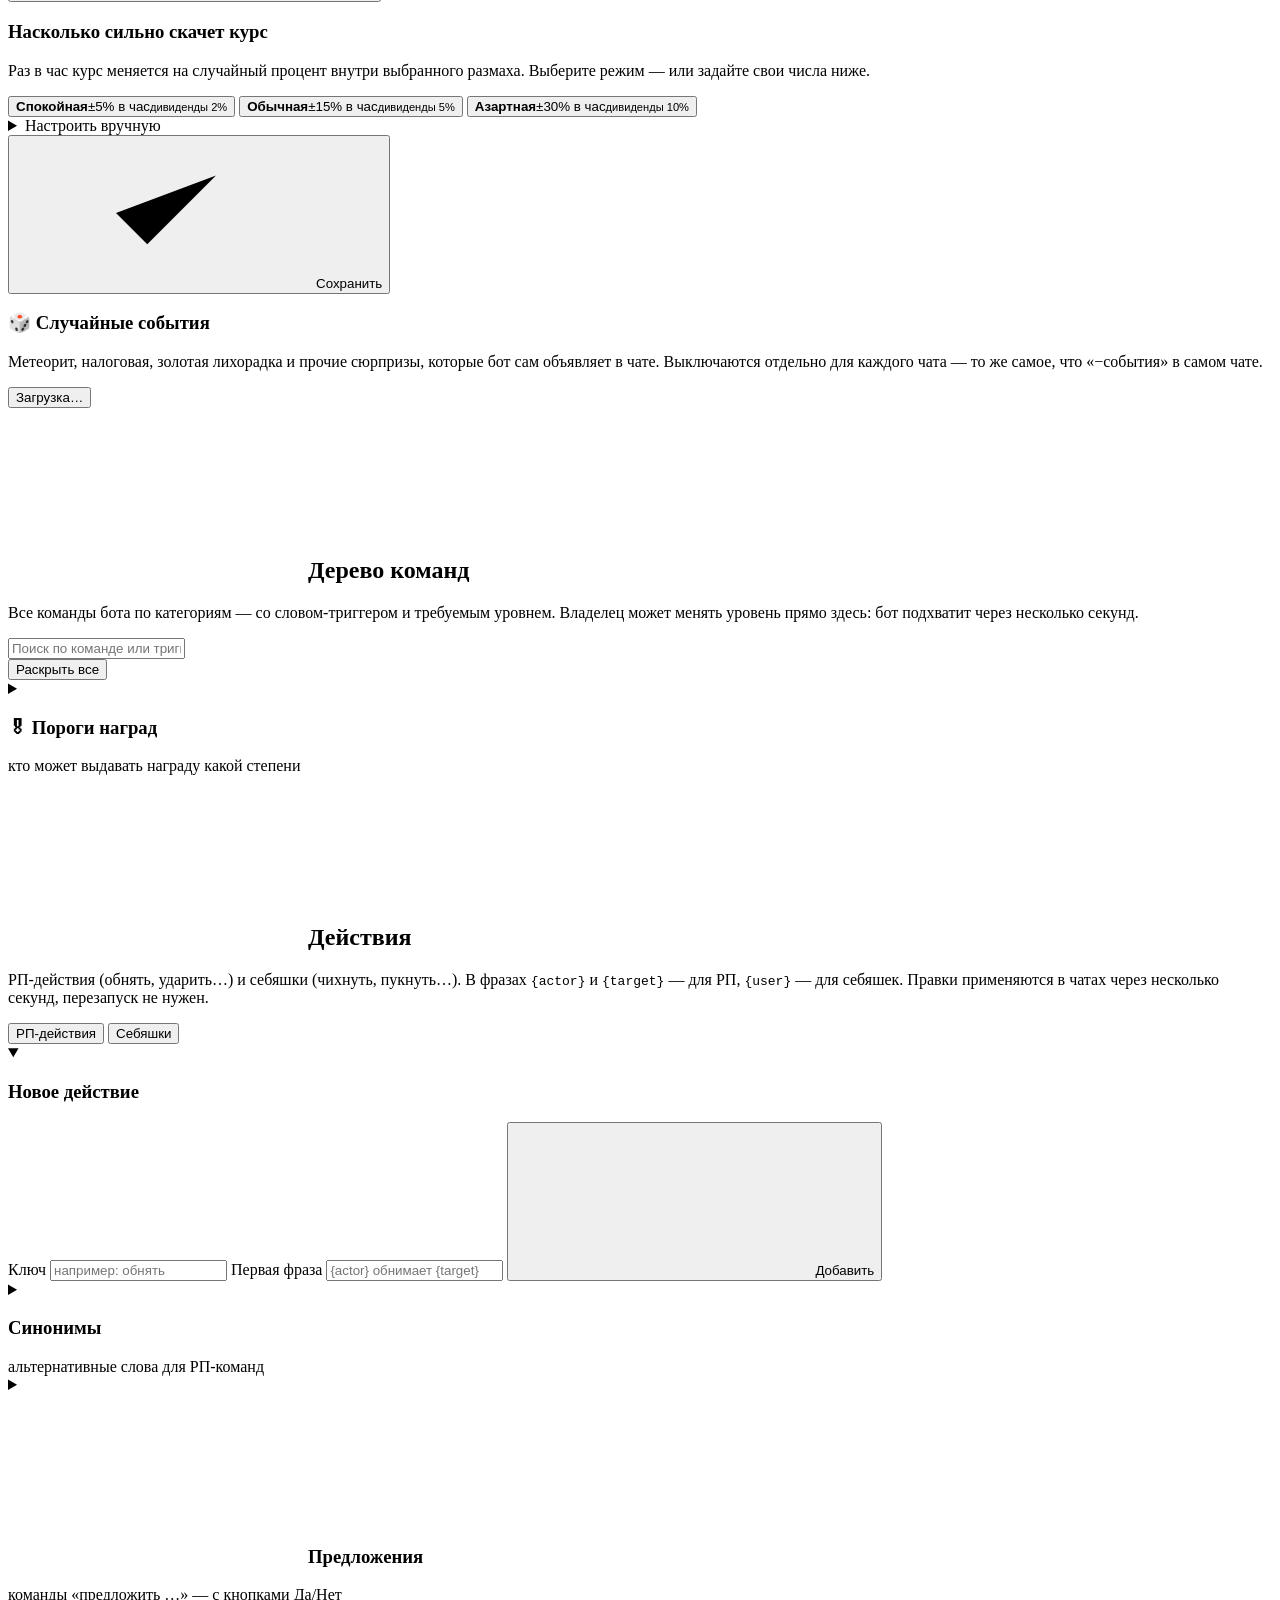
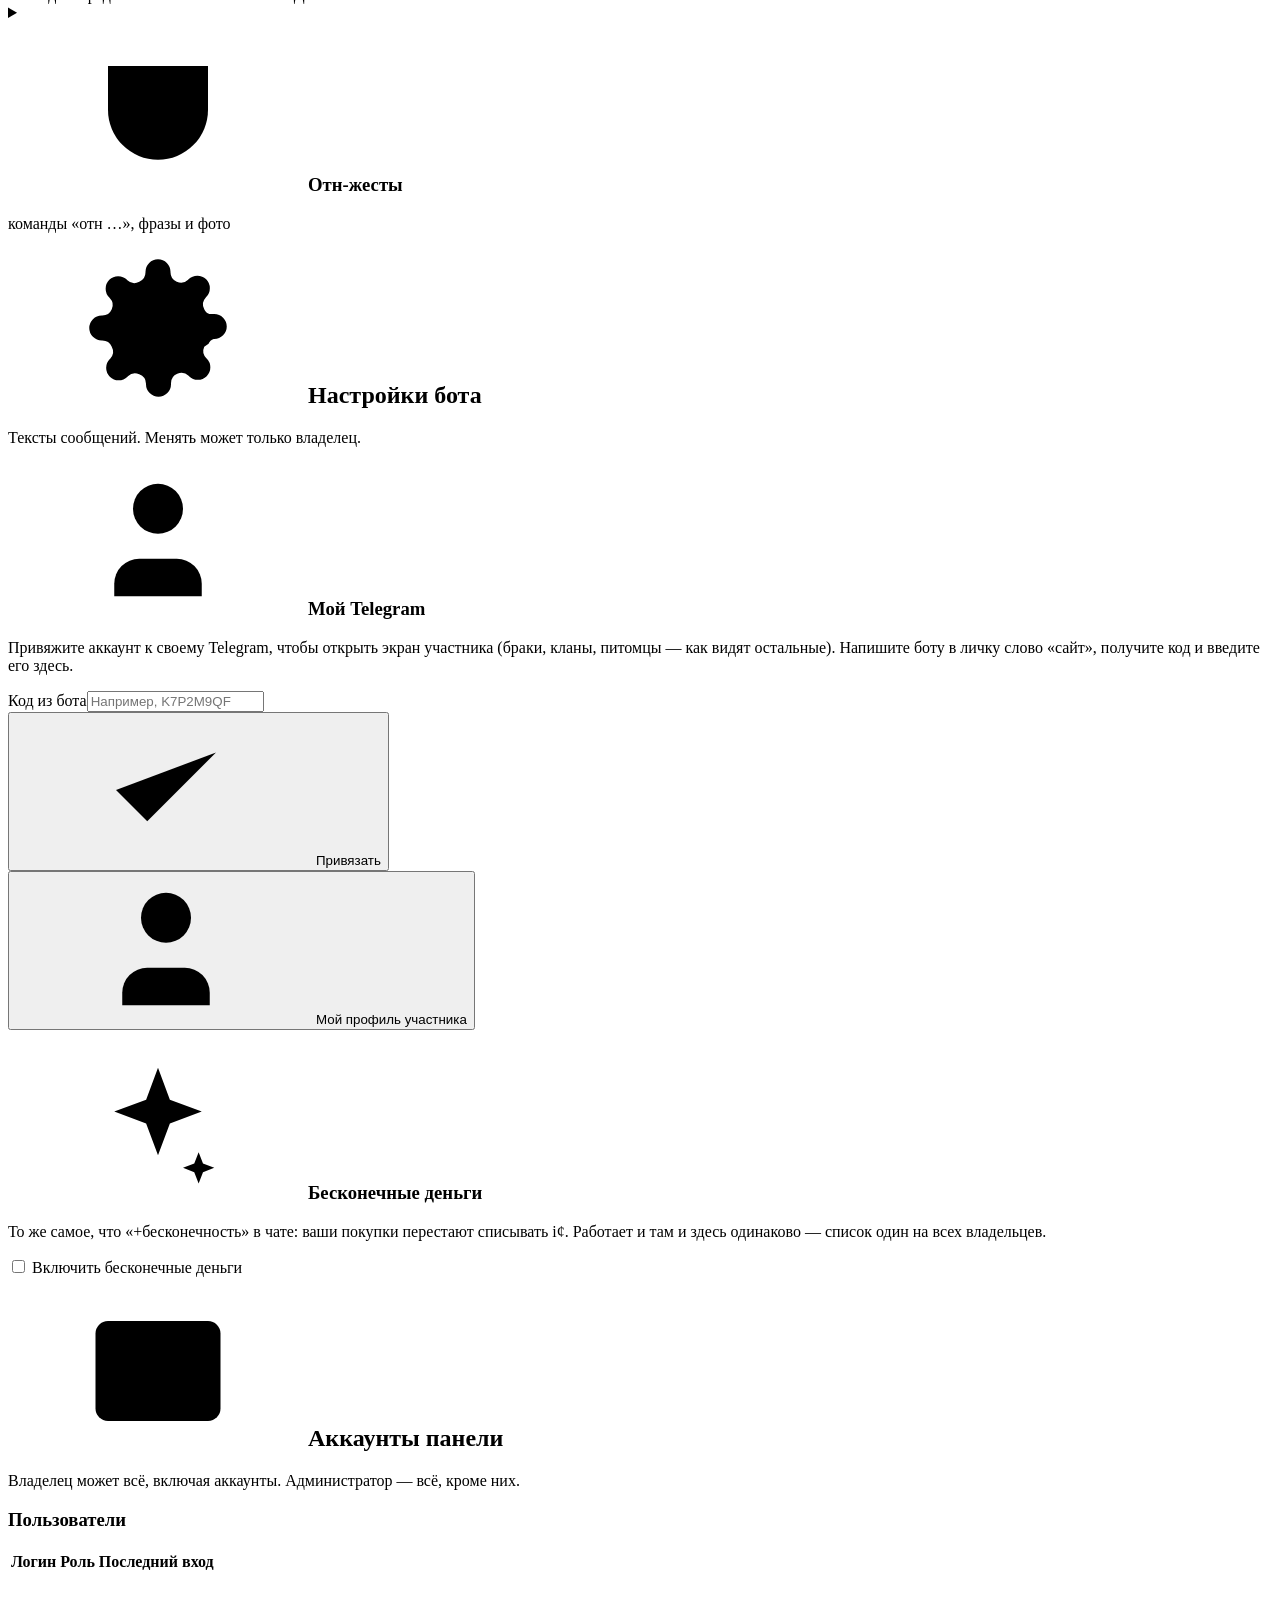
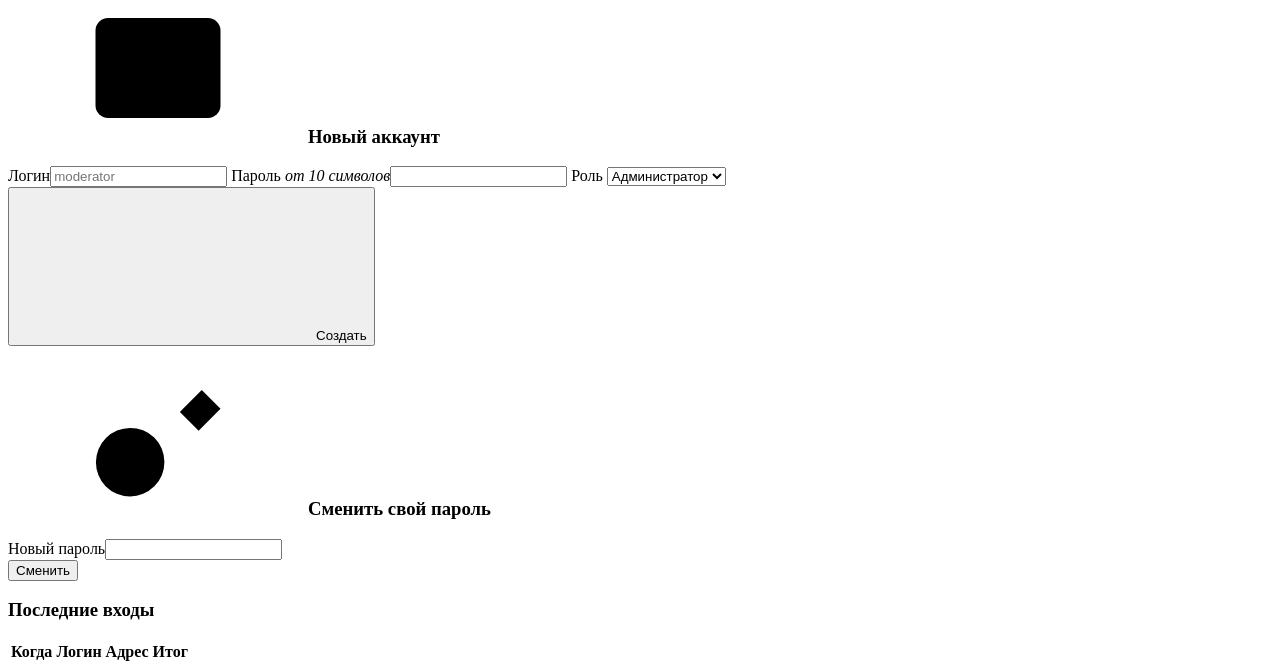
==== commit 99cf1c26: "Minor changes" ====
--- a/webpanel/static/index.html
+++ b/webpanel/static/index.html
@@ -15,6 +15,43 @@
      ещё и мигают при загрузке. -->
 <svg width="0" height="0" style="position:absolute" aria-hidden="true">
   <defs>
+    <!-- Иконки вкладок кабинета. Штриховые, как и все остальные: цвет им
+         задаёт CSS через currentColor, поэтому одна и та же иконка живёт и в
+         тёмной теме, и в светлой. -->
+    <symbol id="ic-sprout" viewBox="0 0 24 24"><path d="M12 21v-8" vector-effect="non-scaling-stroke"/><path d="M12 13C12 9 9 6 5 6c0 4 3 7 7 7z" vector-effect="non-scaling-stroke"/><path d="M12 13c0-3.3 2.7-6 6-6 0 3.3-2.7 6-6 6z" vector-effect="non-scaling-stroke"/><path d="M8 21h8" vector-effect="non-scaling-stroke"/></symbol>
+    <symbol id="ic-casino" viewBox="0 0 24 24"><rect x="3" y="3" width="18" height="18" rx="4" vector-effect="non-scaling-stroke"/><circle cx="8.5" cy="8.5" r="1.2" vector-effect="non-scaling-stroke"/><circle cx="15.5" cy="8.5" r="1.2" vector-effect="non-scaling-stroke"/><circle cx="8.5" cy="15.5" r="1.2" vector-effect="non-scaling-stroke"/><circle cx="15.5" cy="15.5" r="1.2" vector-effect="non-scaling-stroke"/><circle cx="12" cy="12" r="1.2" vector-effect="non-scaling-stroke"/></symbol>
+    <symbol id="ic-building" viewBox="0 0 24 24"><path d="M3 21h18M5 21V5a2 2 0 0 1 2-2h6a2 2 0 0 1 2 2v16M15 21V10h4a2 2 0 0 1 2 2v9" vector-effect="non-scaling-stroke"/><path d="M8.5 7h3M8.5 11h3M8.5 15h3" vector-effect="non-scaling-stroke"/></symbol>
+    <symbol id="ic-fish" viewBox="0 0 24 24"><path d="M17 12c0 3-3.5 5.5-8 5.5-1.6 0-3.1-.3-4.3-.9L3 18l1-3.2a4 4 0 0 1 0-5.6L3 6l1.7 1.4A10 10 0 0 1 9 6.5c4.5 0 8 2.5 8 5.5z" vector-effect="non-scaling-stroke"/><path d="M17 12c1.6-.6 3-1.9 4-3.5v7c-1-1.6-2.4-2.9-4-3.5z" vector-effect="non-scaling-stroke"/><path d="M12.5 10.5h.01" vector-effect="non-scaling-stroke"/></symbol>
+    <symbol id="ic-work" viewBox="0 0 24 24"><rect x="2" y="7" width="20" height="14" rx="2" vector-effect="non-scaling-stroke"/><path d="M9 7V5a2 2 0 0 1 2-2h2a2 2 0 0 1 2 2v2M2 13h20" vector-effect="non-scaling-stroke"/></symbol>
+    <symbol id="ic-cart" viewBox="0 0 24 24"><circle cx="9" cy="20" r="1.4" vector-effect="non-scaling-stroke"/><circle cx="18" cy="20" r="1.4" vector-effect="non-scaling-stroke"/><path d="M2 3h3l2.6 12.1a2 2 0 0 0 2 1.6h7.7a2 2 0 0 0 2-1.5L21 8H6" vector-effect="non-scaling-stroke"/></symbol>
+    <symbol id="ic-paw" viewBox="0 0 24 24"><ellipse cx="7" cy="9" rx="1.9" ry="2.4" vector-effect="non-scaling-stroke"/><ellipse cx="12" cy="6.6" rx="1.9" ry="2.4" vector-effect="non-scaling-stroke"/><ellipse cx="17" cy="9" rx="1.9" ry="2.4" vector-effect="non-scaling-stroke"/><path d="M12 12c2.6 0 5 2 5 4.4 0 1.8-1.4 2.9-3 2.9-1 0-1.4-.4-2-.4s-1 .4-2 .4c-1.6 0-3-1.1-3-2.9C7 14 9.4 12 12 12z" vector-effect="non-scaling-stroke"/></symbol>
+    <symbol id="ic-trophy" viewBox="0 0 24 24"><path d="M8 3h8v5a4 4 0 0 1-8 0V3z" vector-effect="non-scaling-stroke"/><path d="M8 5H5v1a3 3 0 0 0 3 3M16 5h3v1a3 3 0 0 1-3 3" vector-effect="non-scaling-stroke"/><path d="M12 12v4M9 20h6M10 16h4v4h-4z" vector-effect="non-scaling-stroke"/></symbol>
+    <!-- Иконки карточки питомца: миска, настроение, опыт, способность, сон. -->
+    <!-- Иконки подписей игровых экранов. -->
+    <symbol id="ic-basket" viewBox="0 0 24 24"><path d="M3 10h18l-1.6 8.2a2 2 0 0 1-2 1.8H6.6a2 2 0 0 1-2-1.8L3 10z" vector-effect="non-scaling-stroke"/><path d="m8 10 2-6M16 10l-2-6M9.5 14v3M14.5 14v3" vector-effect="non-scaling-stroke"/></symbol>
+    <symbol id="ic-coins" viewBox="0 0 24 24"><ellipse cx="9" cy="7" rx="6" ry="3" vector-effect="non-scaling-stroke"/><path d="M3 7v5c0 1.7 2.7 3 6 3s6-1.3 6-3V7" vector-effect="non-scaling-stroke"/><path d="M9 15c-3.3 0-6 1.3-6 3s2.7 3 6 3 6-1.3 6-3M15 12.2c3.4.2 6 1.4 6 2.8 0 1.7-2.7 3-6 3" vector-effect="non-scaling-stroke"/></symbol>
+    <symbol id="ic-megaphone" viewBox="0 0 24 24"><path d="M3 11v2a2 2 0 0 0 2 2h2l9 5V4L7 9H5a2 2 0 0 0-2 2z" vector-effect="non-scaling-stroke"/><path d="M19 9a4 4 0 0 1 0 6" vector-effect="non-scaling-stroke"/></symbol>
+    <symbol id="ic-gift" viewBox="0 0 24 24"><rect x="3" y="9" width="18" height="12" rx="2" vector-effect="non-scaling-stroke"/><path d="M3 13h18M12 9v12" vector-effect="non-scaling-stroke"/><path d="M12 9C10 9 7.5 8.5 7.5 6.5S10 4 12 9zM12 9c2 0 4.5-.5 4.5-2.5S14 4 12 9z" vector-effect="non-scaling-stroke"/></symbol>
+    <symbol id="ic-in" viewBox="0 0 24 24"><path d="M12 4v12M6 12l6 6 6-6M4 20h16" vector-effect="non-scaling-stroke"/></symbol>
+    <symbol id="ic-out" viewBox="0 0 24 24"><path d="M12 20V8M6 12l6-6 6 6M4 4h16" vector-effect="non-scaling-stroke"/></symbol>
+    <symbol id="ic-barn" viewBox="0 0 24 24"><path d="M3 10 12 4l9 6v10a1 1 0 0 1-1 1H4a1 1 0 0 1-1-1V10z" vector-effect="non-scaling-stroke"/><path d="M9 21v-6h6v6M3 13h18" vector-effect="non-scaling-stroke"/></symbol>
+    <symbol id="ic-store" viewBox="0 0 24 24"><path d="M4 9h16v11a1 1 0 0 1-1 1H5a1 1 0 0 1-1-1V9z" vector-effect="non-scaling-stroke"/><path d="M3 9l1.6-4.4A1 1 0 0 1 5.5 4h13a1 1 0 0 1 .9.6L21 9M9 21v-6h6v6" vector-effect="non-scaling-stroke"/></symbol>
+    <symbol id="ic-bag" viewBox="0 0 24 24"><path d="M6 8h12l1.2 11a2 2 0 0 1-2 2.2H6.8a2 2 0 0 1-2-2.2L6 8z" vector-effect="non-scaling-stroke"/><path d="M9 8V6a3 3 0 0 1 6 0v2" vector-effect="non-scaling-stroke"/></symbol>
+    <symbol id="ic-wrench" viewBox="0 0 24 24"><path d="M15 6.5a4.5 4.5 0 0 0 5.8 5.8l-8.6 8.6a2.4 2.4 0 0 1-3.4-3.4l8.6-8.6A4.5 4.5 0 0 0 15 6.5z" vector-effect="non-scaling-stroke"/><path d="M18.5 3.5 21 6l-2 2-2.5-2.5 2-2z" vector-effect="non-scaling-stroke"/></symbol>
+    <symbol id="ic-bug" viewBox="0 0 24 24"><rect x="8" y="8" width="8" height="12" rx="4" vector-effect="non-scaling-stroke"/><path d="M8 12H4M20 12h-4M8 17l-3 2M16 17l3 2M8 9 5 6M16 9l3-3M10 5l2 2 2-2" vector-effect="non-scaling-stroke"/></symbol>
+    <symbol id="ic-wilt" viewBox="0 0 24 24"><path d="M12 21v-7" vector-effect="non-scaling-stroke"/><path d="M12 14c-3 1-5 3-5 5M12 14c1-2 3-3.5 5-3.5" vector-effect="non-scaling-stroke"/><path d="M12 14c0-3-2-5-5-5.5M12 14c.5-3 2.5-4.5 5-5" vector-effect="non-scaling-stroke"/></symbol>
+    <symbol id="ic-coffee" viewBox="0 0 24 24"><path d="M4 9h13v6a4 4 0 0 1-4 4H8a4 4 0 0 1-4-4V9z" vector-effect="non-scaling-stroke"/><path d="M17 10h1.5a2.5 2.5 0 0 1 0 5H17M6 5c0-1 1-1.2 1-2.5M10 5c0-1 1-1.2 1-2.5M14 5c0-1 1-1.2 1-2.5" vector-effect="non-scaling-stroke"/></symbol>
+    <symbol id="ic-bee" viewBox="0 0 24 24"><ellipse cx="12" cy="14" rx="5" ry="6" vector-effect="non-scaling-stroke"/><path d="M7.4 11.5h9.2M7 15h10M12 8V6M10 5l2 1 2-1" vector-effect="non-scaling-stroke"/><path d="M7 9C5 7.5 3 8 3 9.5S5 12 7 11M17 9c2-1.5 4-1 4 .5S19 12 17 11" vector-effect="non-scaling-stroke"/></symbol>
+    <symbol id="ic-bowl" viewBox="0 0 24 24"><path d="M3 11h18a9 9 0 0 1-9 9 9 9 0 0 1-9-9z" vector-effect="non-scaling-stroke"/><path d="M8 8c0-1.5 1-2 1-3.5M12 8c0-1.5 1-2 1-3.5M16 8c0-1.5 1-2 1-3.5" vector-effect="non-scaling-stroke"/></symbol>
+    <symbol id="ic-smile" viewBox="0 0 24 24"><circle cx="12" cy="12" r="9" vector-effect="non-scaling-stroke"/><path d="M8.5 14.5c.9 1.1 2.1 1.7 3.5 1.7s2.6-.6 3.5-1.7" vector-effect="non-scaling-stroke"/><path d="M9 9.5h.01M15 9.5h.01" vector-effect="non-scaling-stroke"/></symbol>
+    <symbol id="ic-xp" viewBox="0 0 24 24"><path d="M3 17l5-5 4 3 5-7 4 4" vector-effect="non-scaling-stroke"/><path d="M3 21h18" vector-effect="non-scaling-stroke"/></symbol>
+    <symbol id="ic-spark" viewBox="0 0 24 24"><path d="M12 3l1.9 5.1L19 10l-5.1 1.9L12 17l-1.9-5.1L5 10l5.1-1.9L12 3z" vector-effect="non-scaling-stroke"/><path d="M18.5 16.5l.7 1.8 1.8.7-1.8.7-.7 1.8-.7-1.8-1.8-.7 1.8-.7.7-1.8z" vector-effect="non-scaling-stroke"/></symbol>
+    <symbol id="ic-sleep" viewBox="0 0 24 24"><path d="M20.5 14.5A8.5 8.5 0 1 1 9.5 3.5a6.8 6.8 0 0 0 11 11z" vector-effect="non-scaling-stroke"/></symbol>
+    <symbol id="ic-star" viewBox="0 0 24 24"><path d="m12 3.5 2.6 5.3 5.9.9-4.3 4.1 1 5.8-5.2-2.7-5.2 2.7 1-5.8-4.3-4.1 5.9-.9L12 3.5z" vector-effect="non-scaling-stroke"/></symbol>
+    <symbol id="ic-pin" viewBox="0 0 24 24"><path d="M12 17v5M9 3h6l-1 6 3 3v2H7v-2l3-3-1-6z" vector-effect="non-scaling-stroke"/></symbol>
+    <symbol id="ic-walk" viewBox="0 0 24 24"><circle cx="13" cy="4" r="2" vector-effect="non-scaling-stroke"/><path d="M11 21l1.5-6L9 12l1-5 3.5 2 3 1M12.5 15l3 6M10 7 6.5 9" vector-effect="non-scaling-stroke"/></symbol>
+    <symbol id="ic-menu" viewBox="0 0 24 24"><path d="M4 6h16M4 12h16M4 18h16" vector-effect="non-scaling-stroke"/></symbol>
+    <symbol id="ic-chevron" viewBox="0 0 24 24"><path d="m6 9 6 6 6-6" vector-effect="non-scaling-stroke"/></symbol>
     <symbol id="ic-send" viewBox="0 0 24 24"><path d="M22 2 11 13M22 2l-7 20-4-9-9-4 20-7z" vector-effect="non-scaling-stroke"/></symbol>
     <symbol id="ic-chats" viewBox="0 0 24 24"><path d="M17 21v-2a4 4 0 0 0-4-4H5a4 4 0 0 0-4 4v2" vector-effect="non-scaling-stroke"/><circle cx="9" cy="7" r="4" vector-effect="non-scaling-stroke"/><path d="M23 21v-2a4 4 0 0 0-3-3.87M16 3.13a4 4 0 0 1 0 7.75" vector-effect="non-scaling-stroke"/></symbol>
     <symbol id="ic-shield" viewBox="0 0 24 24"><path d="M12 22s8-4 8-10V5l-8-3-8 3v7c0 6 8 10 8 10z" vector-effect="non-scaling-stroke"/></symbol>
@@ -71,6 +108,12 @@
     <symbol id="ic-ring" viewBox="0 0 24 24"><circle cx="12" cy="14" r="7" vector-effect="non-scaling-stroke"/><path d="M9 3h6l-1.5 4h-3z" vector-effect="non-scaling-stroke"/></symbol>
     <symbol id="ic-medal" viewBox="0 0 24 24"><circle cx="12" cy="15" r="6" vector-effect="non-scaling-stroke"/><path d="M8.5 2 12 9l3.5-7" vector-effect="non-scaling-stroke"/></symbol>
     <symbol id="ic-shield-x" viewBox="0 0 24 24"><path d="M12 22s8-4 8-10V5l-8-3-8 3v7c0 6 8 10 8 10z" vector-effect="non-scaling-stroke"/><path d="M9.5 9.5l5 5m0-5-5 5" vector-effect="non-scaling-stroke"/></symbol>
+    <!-- Замок (незаработанная ачивка) и знаки пола: раньше стояли символами
+         шрифта (🔒 ♂ ♀ ⚧), а те на части телефонов рисуются эмодзи. -->
+    <symbol id="ic-lock" viewBox="0 0 24 24"><rect x="5" y="11" width="14" height="9" rx="2" vector-effect="non-scaling-stroke"/><path d="M8 11V7a4 4 0 0 1 8 0v4" vector-effect="non-scaling-stroke"/><path d="M12 15v2" vector-effect="non-scaling-stroke"/></symbol>
+    <symbol id="ic-mars" viewBox="0 0 24 24"><circle cx="10" cy="14" r="6" vector-effect="non-scaling-stroke"/><path d="M14.5 9.5 21 3M15 3h6v6" vector-effect="non-scaling-stroke"/></symbol>
+    <symbol id="ic-venus" viewBox="0 0 24 24"><circle cx="12" cy="9" r="6" vector-effect="non-scaling-stroke"/><path d="M12 15v7M9 19h6" vector-effect="non-scaling-stroke"/></symbol>
+    <symbol id="ic-gender-x" viewBox="0 0 24 24"><circle cx="12" cy="12" r="5.5" vector-effect="non-scaling-stroke"/><path d="M12 6.5V2M9.8 4.2 12 2l2.2 2.2M12 17.5V22M8.5 20h7" vector-effect="non-scaling-stroke"/></symbol>
   </defs>
 </svg>
 
@@ -110,25 +153,53 @@
       <!-- Только у персонала (admin/owner), самостоятельно привязавшего свой
            аккаунт к Telegram: чистый участник сюда попадает напрямую и
            возвращаться ему некуда. -->
-      <button class="ghost hidden" id="member-back-to-panel"><svg class="ic"><use href="#ic-undo"/></svg>Назад в панель</button>
+      <button class="ghost hidden" id="member-back-to-panel" title="Назад в панель"><svg class="ic"><use href="#ic-undo"/></svg><span class="btn-label">Назад в панель</span></button>
       <button class="ghost theme-btn" id="member-theme" title="Сменить тему">
         <svg class="ic ic-moon-part"><use href="#ic-moon"/></svg>
         <svg class="ic ic-sun-part"><use href="#ic-sun"/></svg>
       </button>
-      <button class="ghost" id="member-logout"><svg class="ic"><use href="#ic-logout"/></svg>Выйти</button>
+      <button class="ghost" id="member-logout" title="Выйти"><svg class="ic"><use href="#ic-logout"/></svg><span class="btn-label">Выйти</span></button>
     </div>
   </header>
+  <button type="button" class="member-burger" id="member-burger"
+          aria-expanded="false" aria-controls="member-tabs">
+    <svg class="ic"><use href="#ic-menu"/></svg>
+    <span id="member-burger-label">Профиль</span>
+    <svg class="ic burger-chevron"><use href="#ic-chevron"/></svg>
+  </button>
   <nav class="member-tabs" id="member-tabs">
-    <button type="button" class="member-tab active" data-mtab="rel"><svg class="ic"><use href="#ic-heart"/></svg>Отношения</button>
+    <button type="button" class="member-tab active" data-mtab="prof"><svg class="ic"><use href="#ic-user"/></svg>Профиль</button>
+    <button type="button" class="member-tab" data-mtab="tops"><svg class="ic"><use href="#ic-trophy"/></svg>Топы</button>
+    <button type="button" class="member-tab" data-mtab="rel"><svg class="ic"><use href="#ic-heart"/></svg>Отношения</button>
     <button type="button" class="member-tab" data-mtab="family"><svg class="ic"><use href="#ic-crown"/></svg>Семья</button>
     <button type="button" class="member-tab" data-mtab="clans"><svg class="ic"><use href="#ic-shield"/></svg>Кланы</button>
+    <button type="button" class="member-tab" data-mtab="farm"><svg class="ic"><use href="#ic-sprout"/></svg>Ферма</button>
+    <button type="button" class="member-tab" data-mtab="casino"><svg class="ic"><use href="#ic-casino"/></svg>Казино</button>
+    <button type="button" class="member-tab" data-mtab="biz"><svg class="ic"><use href="#ic-building"/></svg>Бизнесы</button>
+    <button type="button" class="member-tab" data-mtab="fish"><svg class="ic"><use href="#ic-fish"/></svg>Рыбалка</button>
+    <button type="button" class="member-tab" data-mtab="work"><svg class="ic"><use href="#ic-work"/></svg>Работа</button>
+    <button type="button" class="member-tab" data-mtab="shop"><svg class="ic"><use href="#ic-cart"/></svg>Магазин</button>
+    <button type="button" class="member-tab" data-mtab="stock"><svg class="ic"><use href="#ic-chart"/></svg>Биржа</button>
+    <button type="button" class="member-tab" data-mtab="bank"><svg class="ic"><use href="#ic-coins"/></svg>Банк</button>
+    <button type="button" class="member-tab" data-mtab="pets"><svg class="ic"><use href="#ic-paw"/></svg>Питомцы</button>
     <button type="button" class="member-tab" data-mtab="caps"><svg class="ic"><use href="#ic-message"/></svg>Возможности</button>
   </nav>
   <main class="member-content" id="member-content">
     <div id="member-toast" class="toast-area"></div>
-    <div class="member-panel" data-panel="rel"><div id="member-rel"></div></div>
+    <div class="member-panel" data-panel="prof"><div id="member-prof" class="prof"></div></div>
+    <div class="member-panel hidden" data-panel="tops"><div id="member-tops" class="prof"></div></div>
+    <div class="member-panel hidden" data-panel="rel"><div id="member-rel"></div></div>
     <div class="member-panel hidden" data-panel="family"><div id="member-family"></div></div>
     <div class="member-panel hidden" data-panel="clans"><div id="member-clans"></div></div>
+    <div class="member-panel hidden" data-panel="farm"><div id="member-farm" class="farm"></div></div>
+    <div class="member-panel hidden" data-panel="casino"><div id="member-casino" class="casino"></div></div>
+    <div class="member-panel hidden" data-panel="biz"><div id="member-biz" class="biz"></div></div>
+    <div class="member-panel hidden" data-panel="fish"><div id="member-fish" class="fish"></div></div>
+    <div class="member-panel hidden" data-panel="work"><div id="member-work" class="work"></div></div>
+    <div class="member-panel hidden" data-panel="shop"><div id="member-shop"></div></div>
+    <div class="member-panel hidden" data-panel="stock"><div id="member-stock" class="stock"></div></div>
+    <div class="member-panel hidden" data-panel="bank"><div id="member-bank" class="bank"></div></div>
+    <div class="member-panel hidden" data-panel="pets"><div id="member-pets"></div></div>
     <div class="member-panel hidden" data-panel="caps"><div id="member-caps"></div></div>
   </main>
 </div>
@@ -141,6 +212,19 @@
       <div><b>Панель бота</b><small id="who"></small></div>
     </div>
 
+    <!-- Мобильное меню. На телефоне сайдбар был горизонтальной лентой с
+         обрезанными пунктами и БЕЗ «Выйти» и темы (низ прятался). Теперь —
+         тот же бургер, что уже прижился в кабинете участника: подпись
+         показывает текущий раздел, список раскрывается вниз. На широком
+         экране кнопки нет, а .nav-list растворяется (display: contents). -->
+    <button type="button" class="nav-burger" id="nav-burger"
+            aria-expanded="false" aria-controls="nav-list">
+      <svg class="ic"><use href="#ic-menu"/></svg>
+      <span id="nav-burger-label">Написать</span>
+      <svg class="ic burger-chevron"><use href="#ic-chevron"/></svg>
+    </button>
+
+    <div class="nav-list" id="nav-list">
     <button class="nav-btn active" data-view="send"><svg class="ic"><use href="#ic-send"/></svg>Написать</button>
     <button class="nav-btn" data-view="chats"><svg class="ic"><use href="#ic-chats"/></svg>Чаты и люди</button>
     <button class="nav-btn" data-view="chatroles"><svg class="ic"><use href="#ic-mask"/></svg>Роли чата</button>
@@ -149,7 +233,7 @@
       <span class="nav-count hidden" id="complaints-badge">0</span></button>
     <button class="nav-btn owner-only hidden" data-view="tgadmins"><svg class="ic"><use href="#ic-crown"/></svg>Админы чата</button>
     <button class="nav-btn" data-view="stats"><svg class="ic"><use href="#ic-chart"/></svg>Статистика</button>
-    <button class="nav-btn" data-view="stock"><svg class="ic"><use href="#ic-chart"/></svg>Биржа</button>
+    <button class="nav-btn" data-view="stock"><svg class="ic"><use href="#ic-xp"/></svg>Биржа</button>
     <button class="nav-btn" data-view="logs"><svg class="ic"><use href="#ic-file"/></svg>Журнал</button>
     <button class="nav-btn" data-view="actions"><svg class="ic"><use href="#ic-wand"/></svg>Действия</button>
     <button class="nav-btn" data-view="cmdtree"><svg class="ic"><use href="#ic-sliders"/></svg>Дерево команд</button>
@@ -168,6 +252,7 @@
       </button>
       <button class="ghost block" id="logout"><svg class="ic"><use href="#ic-logout"/></svg>Выйти</button>
     </div>
+    </div><!-- /nav-list -->
   </nav>
 
   <main class="content">
@@ -185,7 +270,6 @@
       <div class="split">
         <div>
           <div class="card">
-            <label><span>Чат</span><select id="send-chat"></select></label>
 
             <label>
               <span>Текст <em class="tip">можно HTML: &lt;b&gt;, &lt;i&gt;, &lt;code&gt;, &lt;a href&gt; · Ctrl+Enter — отправить</em></span>
@@ -195,8 +279,8 @@
             <div id="reply-chip" class="reply-chip hidden"></div>
 
             <div class="row">
-              <label class="narrow"><span>Ответ на сообщение</span><input type="number" id="send-reply" placeholder="ID"></label>
-              <label class="narrow"><span>Топик</span><input type="number" id="send-topic" placeholder="ID"></label>
+              <label class="narrow"><span>Ответ на сообщение</span><input type="number" id="send-reply" placeholder="ID" autocomplete="off"></label>
+              <label class="narrow"><span>Топик</span><input type="number" id="send-topic" placeholder="ID" autocomplete="off"></label>
             </div>
 
             <div class="form-foot">
@@ -207,7 +291,7 @@
           <div class="card">
             <h3><svg class="ic"><use href="#ic-image"/></svg>Картинка</h3>
             <label><span>Файл</span><input type="file" id="send-photo" accept="image/*"></label>
-            <label><span>Подпись</span><input type="text" id="send-caption" placeholder="Необязательно"></label>
+            <label><span>Подпись</span><input type="text" id="send-caption" placeholder="Необязательно" autocomplete="off"></label>
             <div class="form-foot">
               <button class="ghost" id="send-photo-btn"><svg class="ic"><use href="#ic-image"/></svg>Отправить картинку</button>
             </div>
@@ -251,18 +335,15 @@
               <option value="0">За всё время</option>
             </select>
           </label>
-          <label class="narrow"><span>Чат</span>
-            <select id="logs-chat"><option value="">Все</option></select>
-          </label>
         </div>
         <div class="row">
           <label class="narrow"><span>ID участника</span>
-            <input type="number" id="logs-user" placeholder="необязательно">
+            <input type="number" id="logs-user" placeholder="необязательно" autocomplete="off">
           </label>
           <div class="grow-0"><button class="ghost" id="logs-reset">Сбросить фильтры</button></div>
         </div>
         <p class="muted" id="logs-count" style="margin:0 0 var(--gap-2); font-size:12px"></p>
-        <div class="table-wrap">
+        <div class="table-wrap table-cards">
           <table><thead><tr><th>Когда</th><th>Событие</th><th>Кто / кому</th><th>Детали</th></tr></thead>
             <tbody id="logs-table"></tbody></table>
         </div>
@@ -282,7 +363,7 @@
 
       <div class="card">
         <h3>Чаты</h3>
-        <div class="table-wrap">
+        <div class="table-wrap table-cards">
           <table><thead><tr><th>Чат</th><th>ID</th><th class="num">Людей</th></tr></thead>
             <tbody id="chats-table"></tbody></table>
         </div>
@@ -291,12 +372,11 @@
       <div class="card">
         <h3>Участники</h3>
         <div class="row">
-          <label><span>Чат</span><select id="members-chat"></select></label>
           <label>
             <span>Поиск</span>
             <span class="input-icon">
               <svg class="ic"><use href="#ic-search"/></svg>
-              <input type="text" id="members-q" placeholder="Имя, @ник, ID или роль («модер»)">
+              <input type="text" id="members-q" placeholder="Имя, @ник, ID или роль («модер»)" autocomplete="off">
             </span>
           </label>
           <label class="narrow"><span>Роль</span>
@@ -311,7 +391,7 @@
             </select>
           </label>
         </div>
-        <div class="table-wrap">
+        <div class="table-wrap table-cards">
           <table><thead><tr><th>Участник</th><th>Роль</th><th>Ник</th><th>Сообщ.</th><th>ID</th><th></th></tr></thead>
             <tbody id="members-table"></tbody></table>
         </div>
@@ -329,12 +409,11 @@
 
       <div class="card">
         <div class="row">
-          <label><span>Чат</span><select id="chatroles-chat"></select></label>
           <label>
             <span>Поиск</span>
             <span class="input-icon">
               <svg class="ic"><use href="#ic-search"/></svg>
-              <input type="text" id="chatroles-q" placeholder="Название роли, категория, имя или @ник участника">
+              <input type="text" id="chatroles-q" placeholder="Название роли, категория, имя или @ник участника" autocomplete="off">
             </span>
           </label>
           <label class="narrow"><span>Категория</span>
@@ -348,10 +427,10 @@
         <h3>Добавить роль</h3>
         <form class="row" id="chatrole-add">
           <label><span>Название</span>
-            <input type="text" id="chatrole-name" maxlength="64" placeholder="Например, Аска Лэнгли" required>
+            <input type="text" id="chatrole-name" maxlength="64" placeholder="Например, Аска Лэнгли" required autocomplete="off">
           </label>
           <label class="narrow"><span>Категория</span>
-            <input type="text" id="chatrole-category" maxlength="64" placeholder="Необязательно">
+            <input type="text" id="chatrole-category" maxlength="64" placeholder="Необязательно" autocomplete="off">
           </label>
           <button class="primary" type="submit"><svg class="ic"><use href="#ic-plus"/></svg>Добавить</button>
         </form>
@@ -381,7 +460,7 @@
           по целому слову, без учёта регистра. На администраторов не действует.</p>
         <form class="row" id="word-filter-add">
           <label><span>Слово или фраза</span>
-            <input type="text" id="word-filter-input" maxlength="128" placeholder="например: спам" required>
+            <input type="text" id="word-filter-input" maxlength="128" placeholder="например: спам" required autocomplete="off">
           </label>
           <button class="danger" type="submit"><svg class="ic"><use href="#ic-plus"/></svg>Запретить</button>
         </form>
@@ -398,7 +477,6 @@
       </div>
 
       <div class="card">
-        <label><span>Чат</span><select id="mod-chat"></select></label>
 
         <div class="row">
           <label>
@@ -421,12 +499,12 @@
              из другого места. -->
         <details class="fold fold-quiet" id="mod-manual">
           <summary>Указать ID вручную</summary>
-          <label><span>ID участника</span><input type="number" id="mod-user" placeholder="123456789"></label>
+          <label><span>ID участника</span><input type="number" id="mod-user" placeholder="123456789" autocomplete="off"></label>
         </details>
 
         <div class="row">
-          <label class="narrow"><span>Минут <em class="tip">0 — навсегда</em></span><input type="number" id="mod-minutes" value="60"></label>
-          <label><span>Причина</span><input type="text" id="mod-reason" placeholder="Необязательно"></label>
+          <label class="narrow"><span>Минут <em class="tip">0 — навсегда</em></span><input type="number" id="mod-minutes" value="60" autocomplete="off"></label>
+          <label><span>Причина</span><input type="text" id="mod-reason" placeholder="Необязательно" autocomplete="off"></label>
         </div>
 
         <!-- Снимающие наказание кнопки отделены от карающих: раньше «Снять
@@ -453,9 +531,9 @@
         <div id="mod-warns-list"></div>
         <div class="row">
           <label class="narrow"><span>Дней <em class="tip">пусто — 7</em></span>
-            <input type="number" id="mod-warn-days" min="1" max="3650" placeholder="7">
-          </label>
-          <label><span>Причина</span><input type="text" id="mod-warn-reason" placeholder="Необязательно"></label>
+            <input type="number" id="mod-warn-days" min="1" max="3650" placeholder="7" autocomplete="off">
+          </label>
+          <label><span>Причина</span><input type="text" id="mod-warn-reason" placeholder="Необязательно" autocomplete="off"></label>
         </div>
         <div class="actions">
           <button class="ghost" id="mod-unwarn"><svg class="ic"><use href="#ic-undo"/></svg>Снять последний</button>
@@ -495,7 +573,6 @@
       </header>
 
       <div class="card">
-        <label><span>Чат</span><select id="tga-chat"></select></label>
         <div id="tga-list"></div>
       </div>
 
@@ -512,7 +589,7 @@
         <div id="tga-suggest" class="suggest hidden"></div>
 
         <label class="narrow"><span>Должность <em class="tip">необязательно</em></span>
-          <input type="text" id="tga-title" maxlength="16" placeholder="например: Смотритель">
+          <input type="text" id="tga-title" maxlength="16" placeholder="например: Смотритель" autocomplete="off">
         </label>
 
         <span class="field-title">Права</span>
@@ -533,8 +610,7 @@
 
       <div class="card">
         <div class="row">
-          <label><span>Чат</span><select id="stats-chat"></select></label>
-          <label class="narrow"><span>Дней</span><input type="number" id="stats-days" value="7"></label>
+          <label class="narrow"><span>Дней</span><input type="number" id="stats-days" value="7" autocomplete="off"></label>
           <div class="grow-0"><button class="primary" id="stats-load"><svg class="ic"><use href="#ic-chart"/></svg>Показать</button></div>
         </div>
         <div id="stats-out"></div>
@@ -545,13 +621,12 @@
     <!-- Биржа: курс акций и его настройки -->
     <section class="view hidden" id="view-stock">
       <header class="page-head">
-        <h2><svg class="ic"><use href="#ic-chart"/></svg>Биржа</h2>
+        <h2><svg class="ic"><use href="#ic-xp"/></svg>Биржа</h2>
         <p class="sub">Курс акций чата и границы, в которых он гуляет.</p>
       </header>
 
       <div class="card">
         <div class="row">
-          <label><span>Чат</span><select id="stock-chat"></select></label>
           <label class="narrow"><span>Период</span>
             <select id="stock-period">
               <option value="24h">24 часа</option>
@@ -582,11 +657,11 @@
           <summary>Настроить вручную</summary>
           <div class="row">
             <label class="narrow"><span>Макс. падение, %</span>
-              <input type="number" id="stock-min" step="0.5" min="-100" max="100"></label>
+              <input type="number" id="stock-min" step="0.5" min="-100" max="100" autocomplete="off"></label>
             <label class="narrow"><span>Макс. рост, %</span>
-              <input type="number" id="stock-max" step="0.5" min="-100" max="100"></label>
+              <input type="number" id="stock-max" step="0.5" min="-100" max="100" autocomplete="off"></label>
             <label class="narrow"><span>Дивиденды в сутки, %</span>
-              <input type="number" id="stock-div" step="0.5" min="0" max="100"></label>
+              <input type="number" id="stock-div" step="0.5" min="0" max="100" autocomplete="off"></label>
           </div>
         </details>
 
@@ -603,7 +678,6 @@
           бот сам объявляет в чате. Выключаются отдельно для каждого чата — то же самое,
           что «−события» в самом чате.</p>
         <div class="row">
-          <label><span>Чат</span><select id="events-chat"></select></label>
           <div class="grow-0"><button class="ghost" id="events-toggle">Загрузка…</button></div>
         </div>
         <div id="events-msg"></div>
@@ -634,11 +708,6 @@
     </section>
 
     <section class="view hidden" id="view-chatsettings">
-      <div class="card">
-        <label>Чат
-          <select id="chatsettings-chat"></select>
-        </label>
-      </div>
       <div id="chatsettings-out"></div>
       <div id="chatsettings-msg"></div>
     </section>
@@ -660,10 +729,10 @@
         <summary><h3>Новое действие</h3></summary>
         <form class="row" id="action-add">
           <label class="narrow"><span>Ключ</span>
-            <input type="text" id="action-key" maxlength="64" placeholder="например: обнять" required>
+            <input type="text" id="action-key" maxlength="64" placeholder="например: обнять" required autocomplete="off">
           </label>
           <label><span>Первая фраза</span>
-            <input type="text" id="action-phrase" maxlength="512" placeholder="{actor} обнимает {target}" required>
+            <input type="text" id="action-phrase" maxlength="512" placeholder="{actor} обнимает {target}" required autocomplete="off">
           </label>
           <button class="primary" type="submit"><svg class="ic"><use href="#ic-plus"/></svg>Добавить</button>
         </form>
@@ -675,10 +744,10 @@
         <summary><h3>Синонимы</h3><span class="fold-note">альтернативные слова для РП-команд</span></summary>
         <form class="row" id="synonym-add">
           <label class="narrow"><span>Слово</span>
-            <input type="text" id="synonym-word" maxlength="64" placeholder="обнимашки" required>
+            <input type="text" id="synonym-word" maxlength="64" placeholder="обнимашки" required autocomplete="off">
           </label>
           <label class="narrow"><span>Действие</span>
-            <input type="text" id="synonym-key" maxlength="64" placeholder="обнять" required>
+            <input type="text" id="synonym-key" maxlength="64" placeholder="обнять" required autocomplete="off">
           </label>
           <button class="primary" type="submit"><svg class="ic"><use href="#ic-plus"/></svg>Добавить</button>
         </form>
@@ -691,10 +760,10 @@
           случайную) и свои кулдаун/таймаут в секундах. Правки применяются в чатах через несколько секунд.</p>
         <form class="row" id="propose-action-add">
           <label class="narrow"><span>Ключ</span>
-            <input type="text" id="propose-action-key" maxlength="64" placeholder="например: romashka" required>
+            <input type="text" id="propose-action-key" maxlength="64" placeholder="например: romashka" required autocomplete="off">
           </label>
           <label><span>Фраза предложения</span>
-            <input type="text" id="propose-action-phrase" maxlength="512" placeholder="{actor} зовёт {target}…" required>
+            <input type="text" id="propose-action-phrase" maxlength="512" placeholder="{actor} зовёт {target}…" required autocomplete="off">
           </label>
           <button class="primary" type="submit"><svg class="ic"><use href="#ic-plus"/></svg>Добавить</button>
         </form>
@@ -702,10 +771,10 @@
         <h3 style="margin-top: var(--gap-3)">Синонимы <span class="muted">(альтернативные слова триггера)</span></h3>
         <form class="row" id="propose-synonym-add">
           <label class="narrow"><span>Слово</span>
-            <input type="text" id="propose-synonym-word" maxlength="64" placeholder="ромашка" required>
+            <input type="text" id="propose-synonym-word" maxlength="64" placeholder="ромашка" required autocomplete="off">
           </label>
           <label class="narrow"><span>Действие</span>
-            <input type="text" id="propose-synonym-key" maxlength="64" placeholder="romashka" required>
+            <input type="text" id="propose-synonym-key" maxlength="64" placeholder="romashka" required autocomplete="off">
           </label>
           <button class="primary" type="submit"><svg class="ic"><use href="#ic-plus"/></svg>Добавить</button>
         </form>
@@ -720,10 +789,10 @@
           девушка+девушка). Правки применяются в чатах за несколько секунд.</p>
         <form class="row" id="gesture-add">
           <label class="narrow"><span>Ключ (латиница)</span>
-            <input type="text" id="gesture-key" maxlength="32" placeholder="wink" required>
+            <input type="text" id="gesture-key" maxlength="32" placeholder="wink" required autocomplete="off">
           </label>
           <label class="narrow"><span>Название</span>
-            <input type="text" id="gesture-name" maxlength="64" placeholder="Подмигнуть" required>
+            <input type="text" id="gesture-name" maxlength="64" placeholder="Подмигнуть" required autocomplete="off">
           </label>
           <button class="primary" type="submit"><svg class="ic"><use href="#ic-plus"/></svg>Добавить жест</button>
         </form>
@@ -758,6 +827,23 @@
         </div>
       </div>
 
+      <!-- Бесконечные деньги: рубильник владельца, он же команда
+           «+бесконечность» в чате. Класс owner-only ПРЯЧЕТ карточку, но не
+           охраняет её — гейт стоит на сервере (auth.require_owner). Спрятанная
+           кнопка это удобство, а не защита. -->
+      <div class="card owner-only hidden" id="infinite-card">
+        <h3><svg class="ic"><use href="#ic-spark"/></svg>Бесконечные деньги</h3>
+        <p class="hint">То же самое, что «+бесконечность» в чате: ваши покупки
+          перестают списывать i¢. Работает и там и здесь одинаково — список
+          один на всех владельцев.</p>
+        <label class="check" id="infinite-row">
+          <input type="checkbox" id="infinite-toggle" autocomplete="off">
+          <span id="infinite-label">Включить бесконечные деньги</span>
+        </label>
+        <div id="infinite-note" class="hint"></div>
+        <div id="infinite-msg"></div>
+      </div>
+
       <div id="settings-list"></div>
     </section>
 
@@ -770,7 +856,7 @@
 
       <div class="card">
         <h3>Пользователи</h3>
-        <div class="table-wrap">
+        <div class="table-wrap table-cards">
           <table><thead><tr><th>Логин</th><th>Роль</th><th>Последний вход</th><th></th></tr></thead>
             <tbody id="users-table"></tbody></table>
         </div>
@@ -779,8 +865,8 @@
       <div class="card">
         <h3><svg class="ic"><use href="#ic-id"/></svg>Новый аккаунт</h3>
         <div class="row">
-          <label><span>Логин</span><input type="text" id="nu-name" placeholder="moderator"></label>
-          <label><span>Пароль <em class="tip">от 10 символов</em></span><input type="password" id="nu-pass"></label>
+          <label><span>Логин</span><input type="text" id="nu-name" placeholder="moderator" autocomplete="off"></label>
+          <label><span>Пароль <em class="tip">от 10 символов</em></span><input type="password" id="nu-pass" autocomplete="new-password"></label>
           <label class="narrow"><span>Роль</span>
             <select id="nu-role"><option value="admin">Администратор</option><option value="owner">Владелец</option></select>
           </label>
@@ -791,14 +877,14 @@
       <div class="card">
         <h3><svg class="ic"><use href="#ic-key"/></svg>Сменить свой пароль</h3>
         <div class="row">
-          <label><span>Новый пароль</span><input type="password" id="pw-new"></label>
+          <label><span>Новый пароль</span><input type="password" id="pw-new" autocomplete="new-password"></label>
           <div class="grow-0"><button class="ghost" id="pw-save">Сменить</button></div>
         </div>
       </div>
 
       <div class="card">
         <h3>Последние входы</h3>
-        <div class="table-wrap">
+        <div class="table-wrap table-cards">
           <table><thead><tr><th>Когда</th><th>Логин</th><th>Адрес</th><th>Итог</th></tr></thead>
             <tbody id="logins-table"></tbody></table>
         </div>
@@ -807,6 +893,7 @@
   </main>
 </div>
 
+<script src="/static/game_icons.js"></script>
 <script src="/static/app.js"></script>
 </body>
 </html>
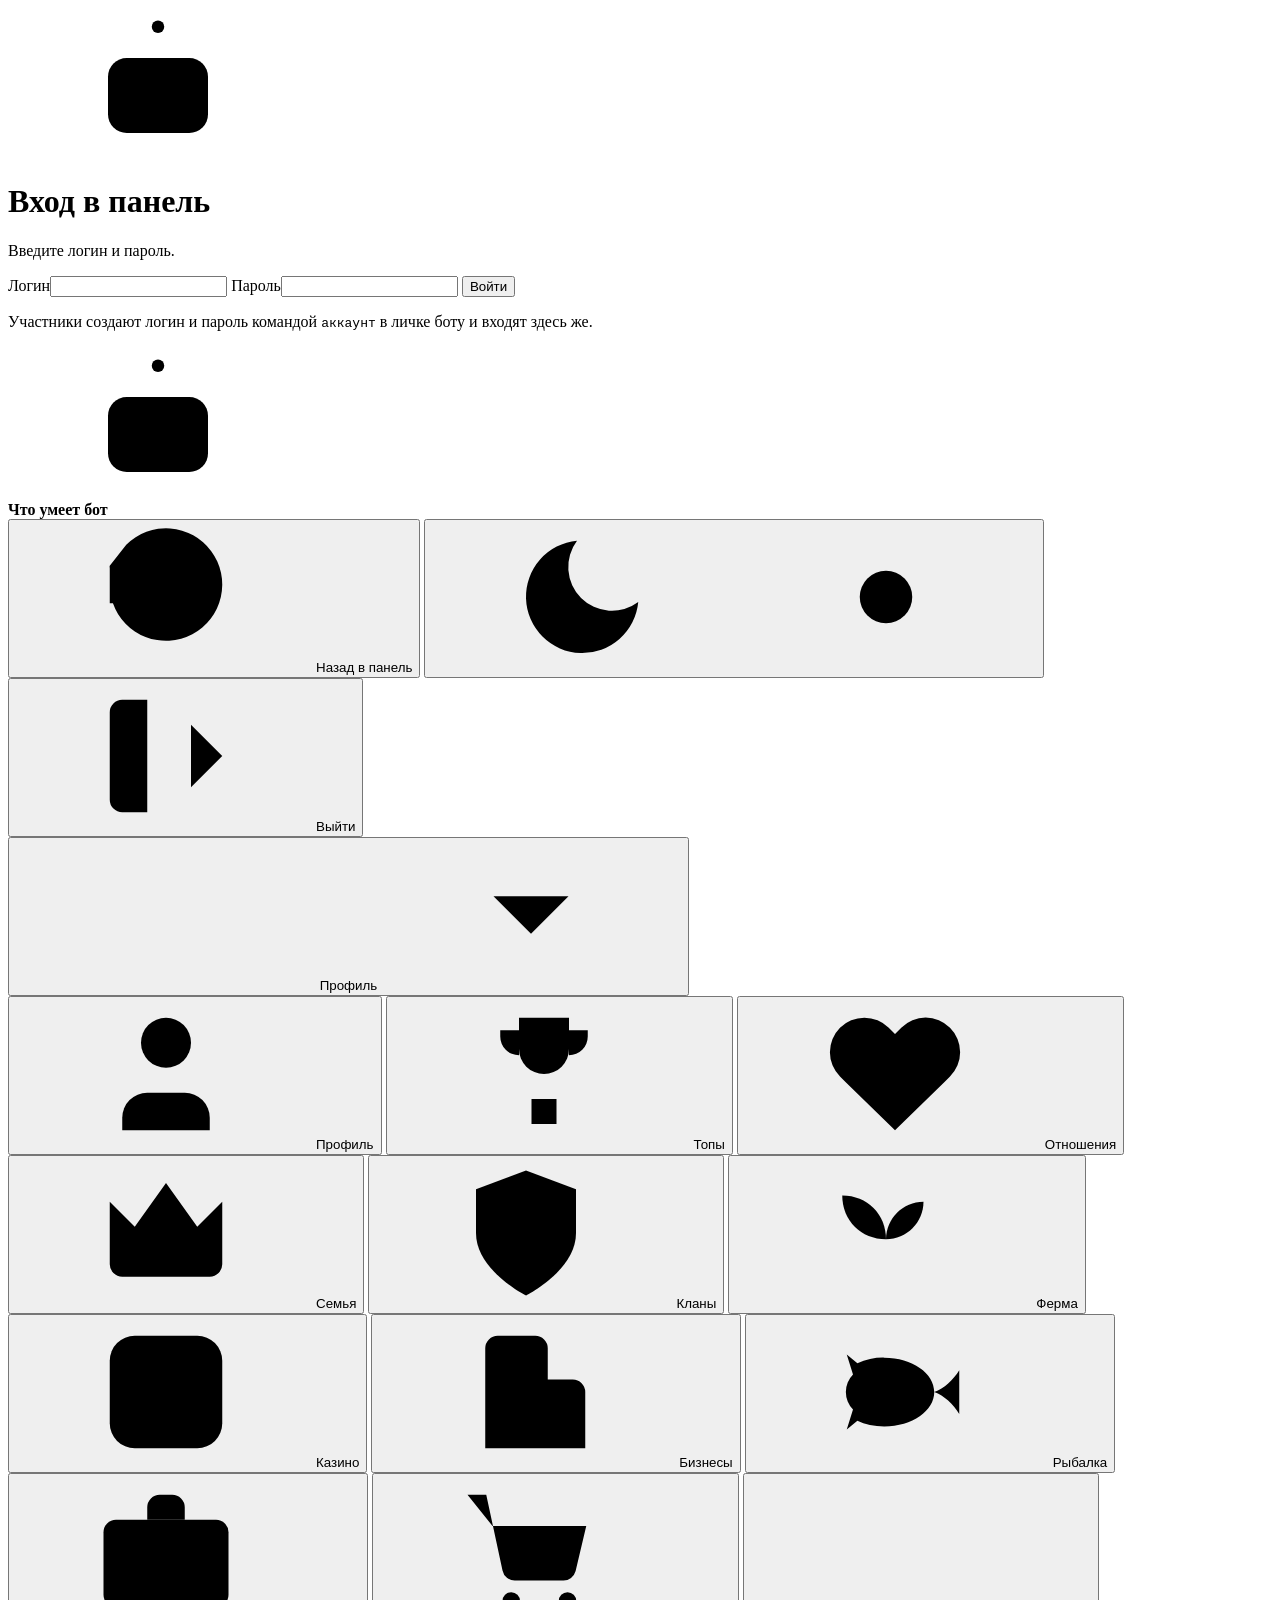
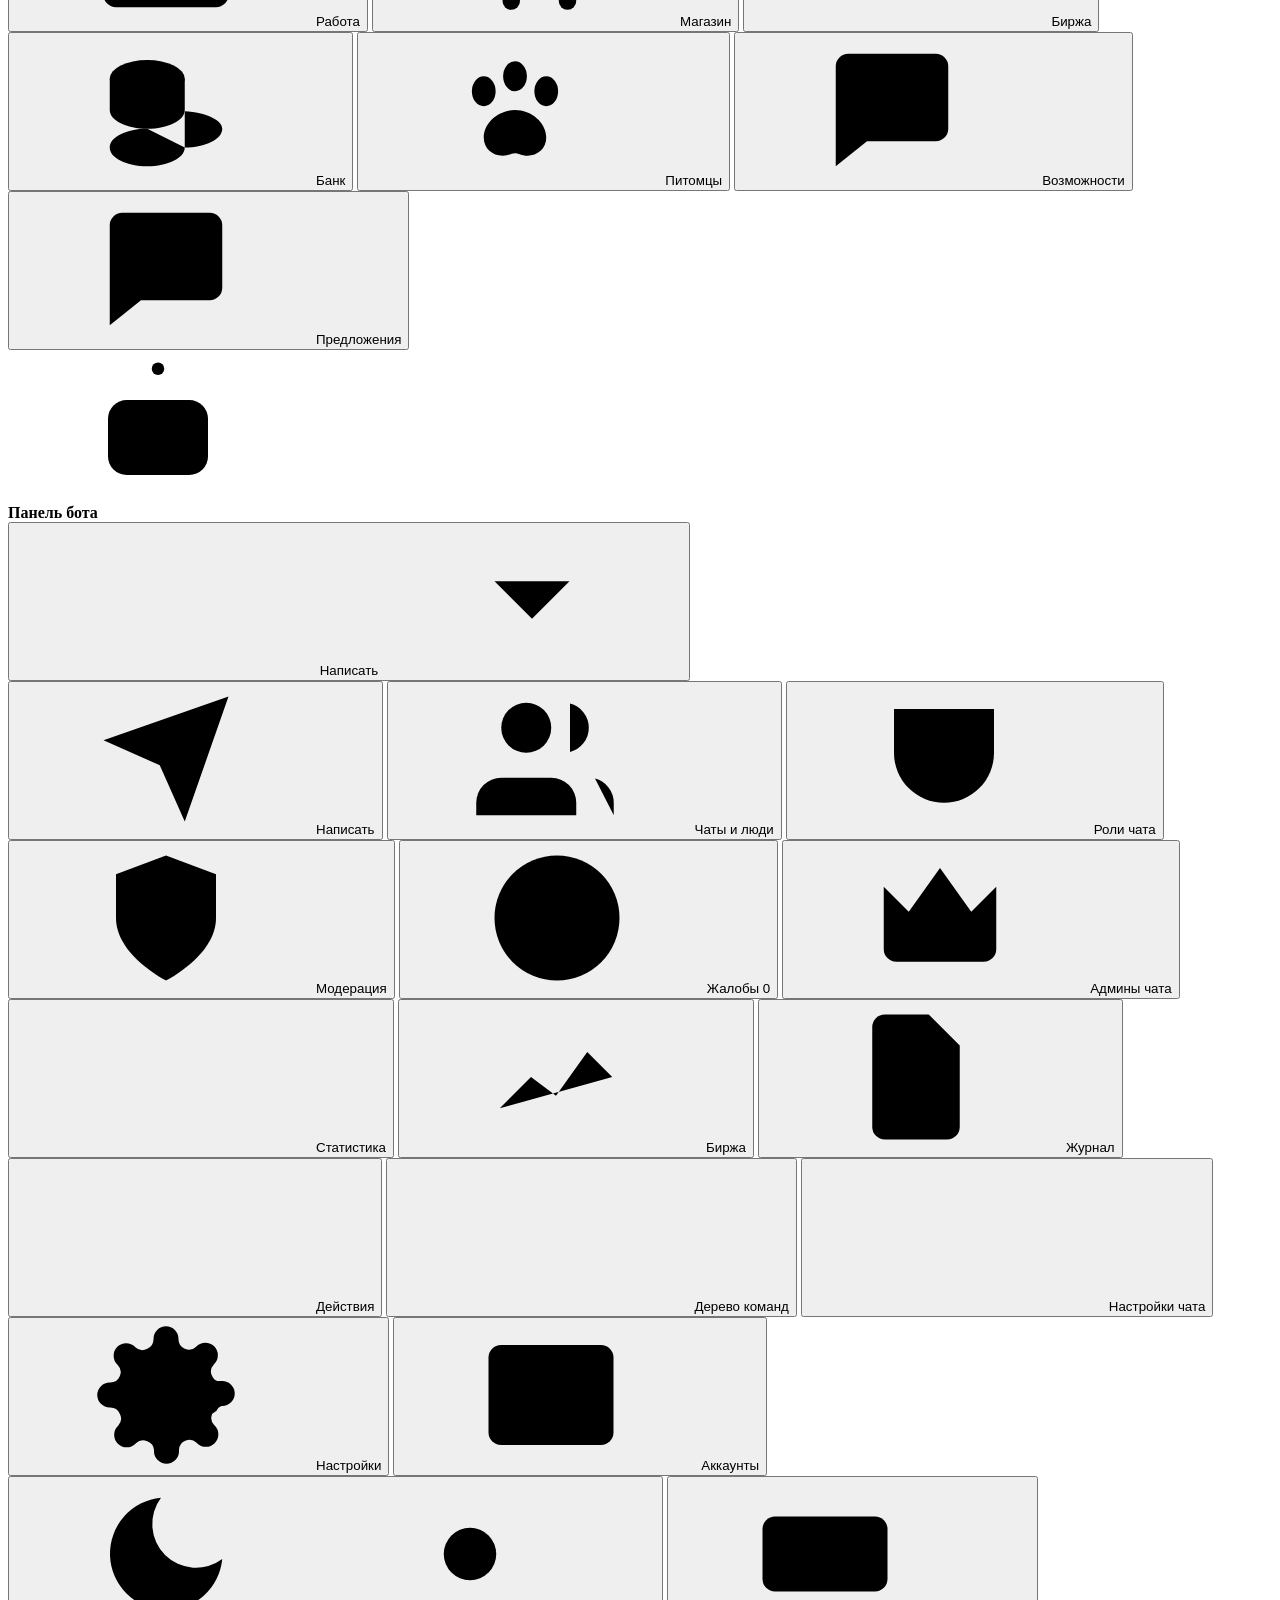
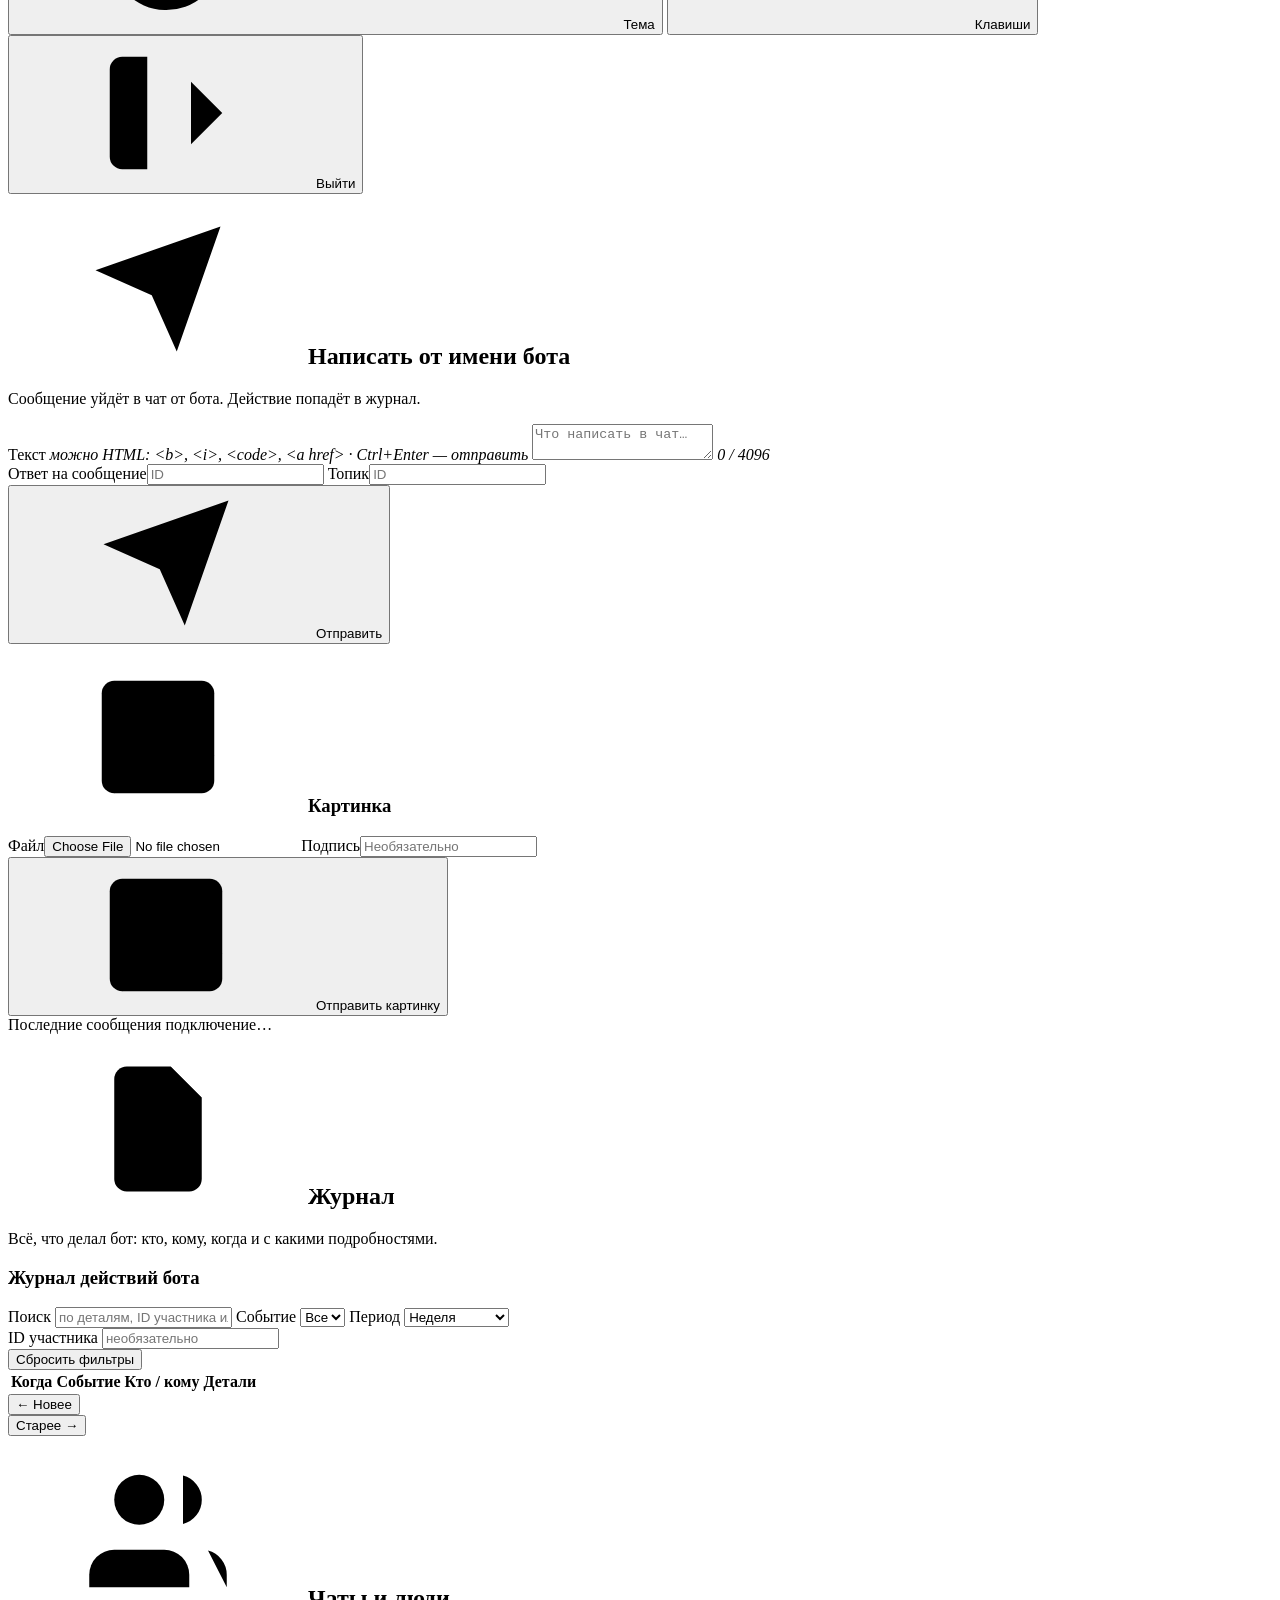
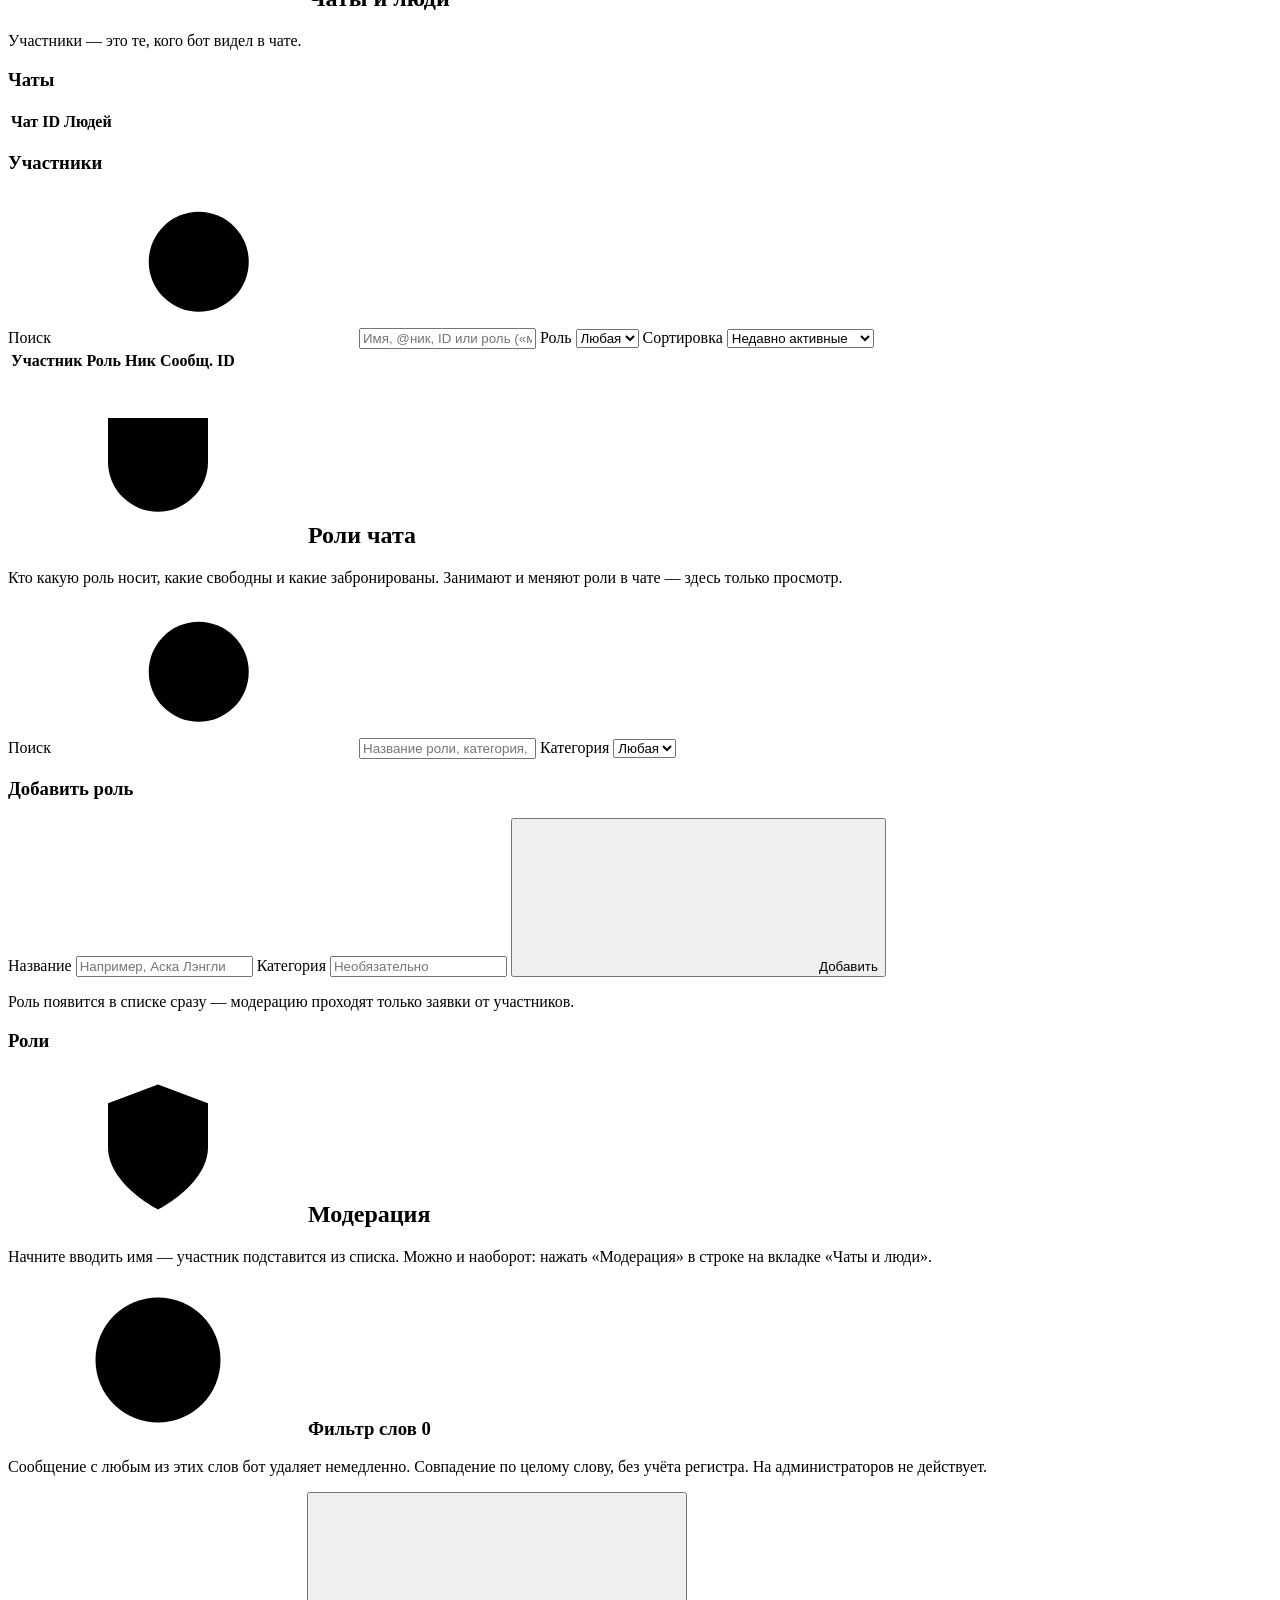
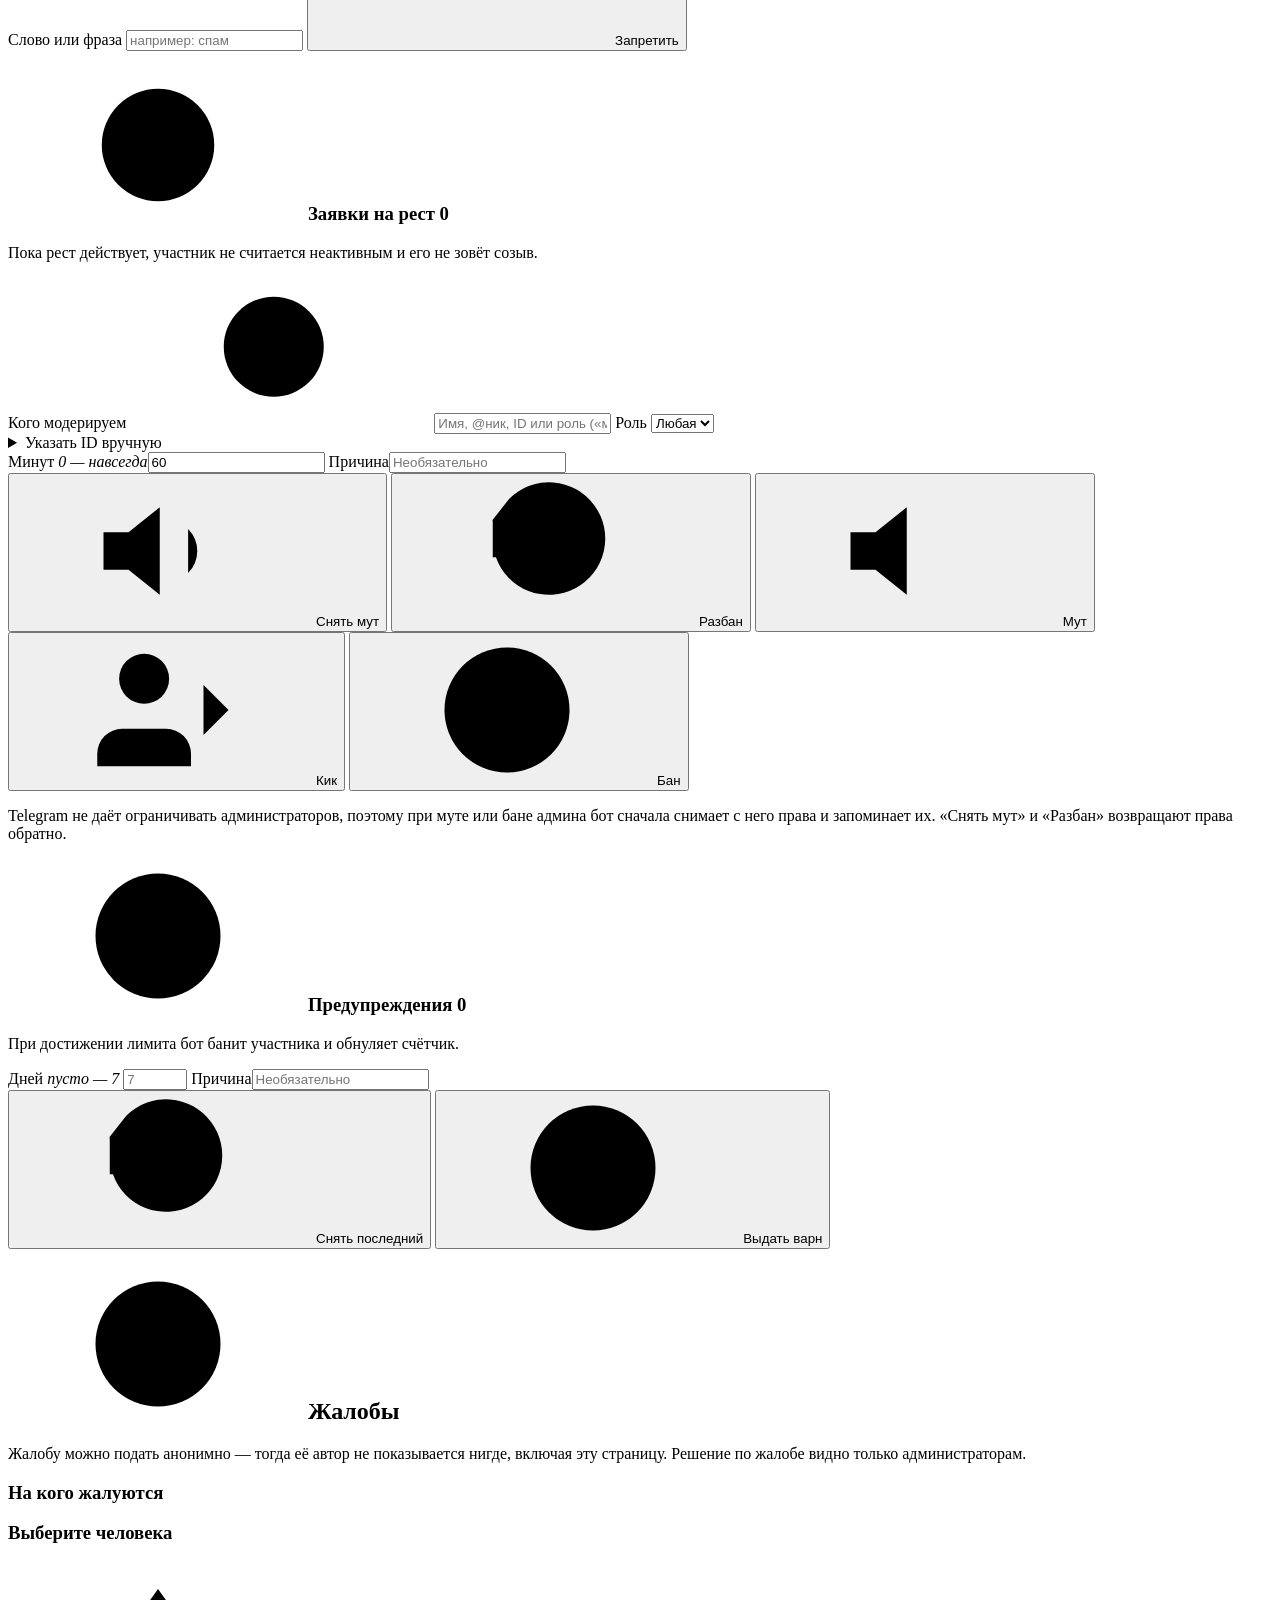
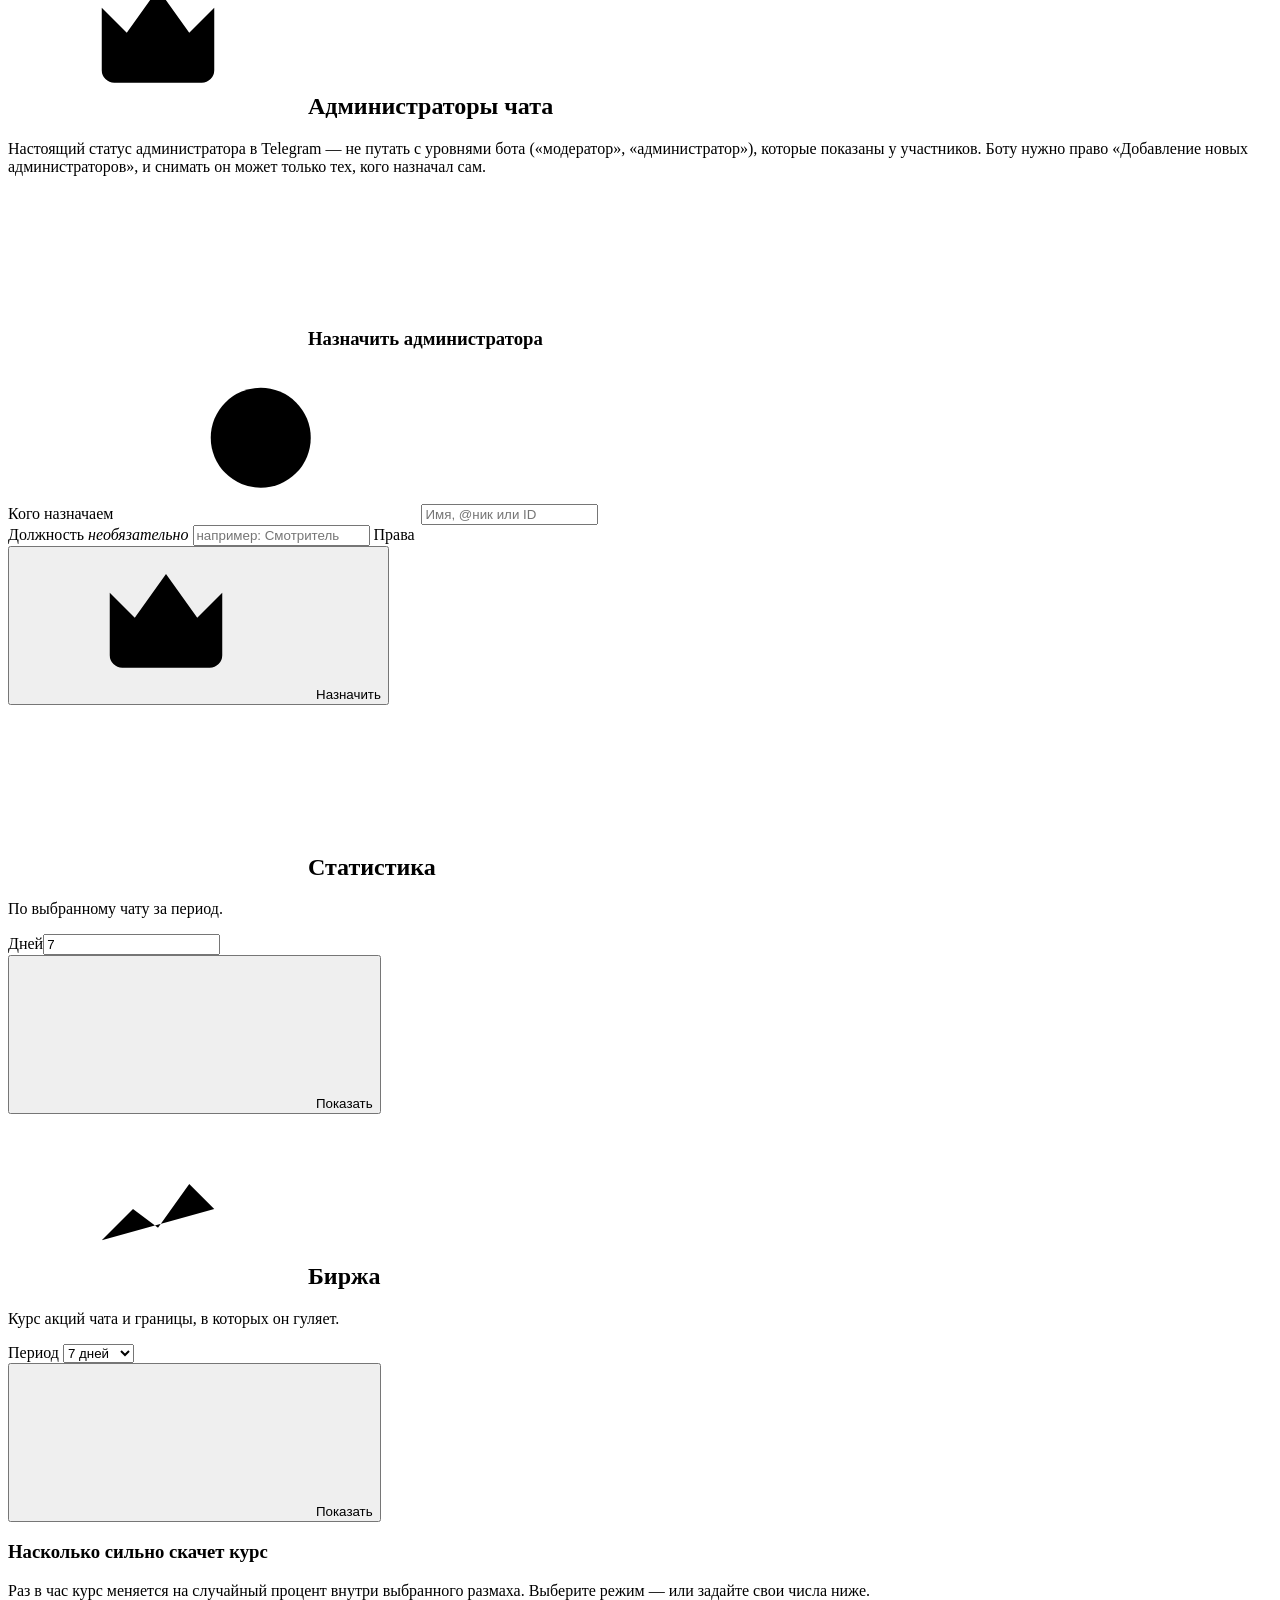
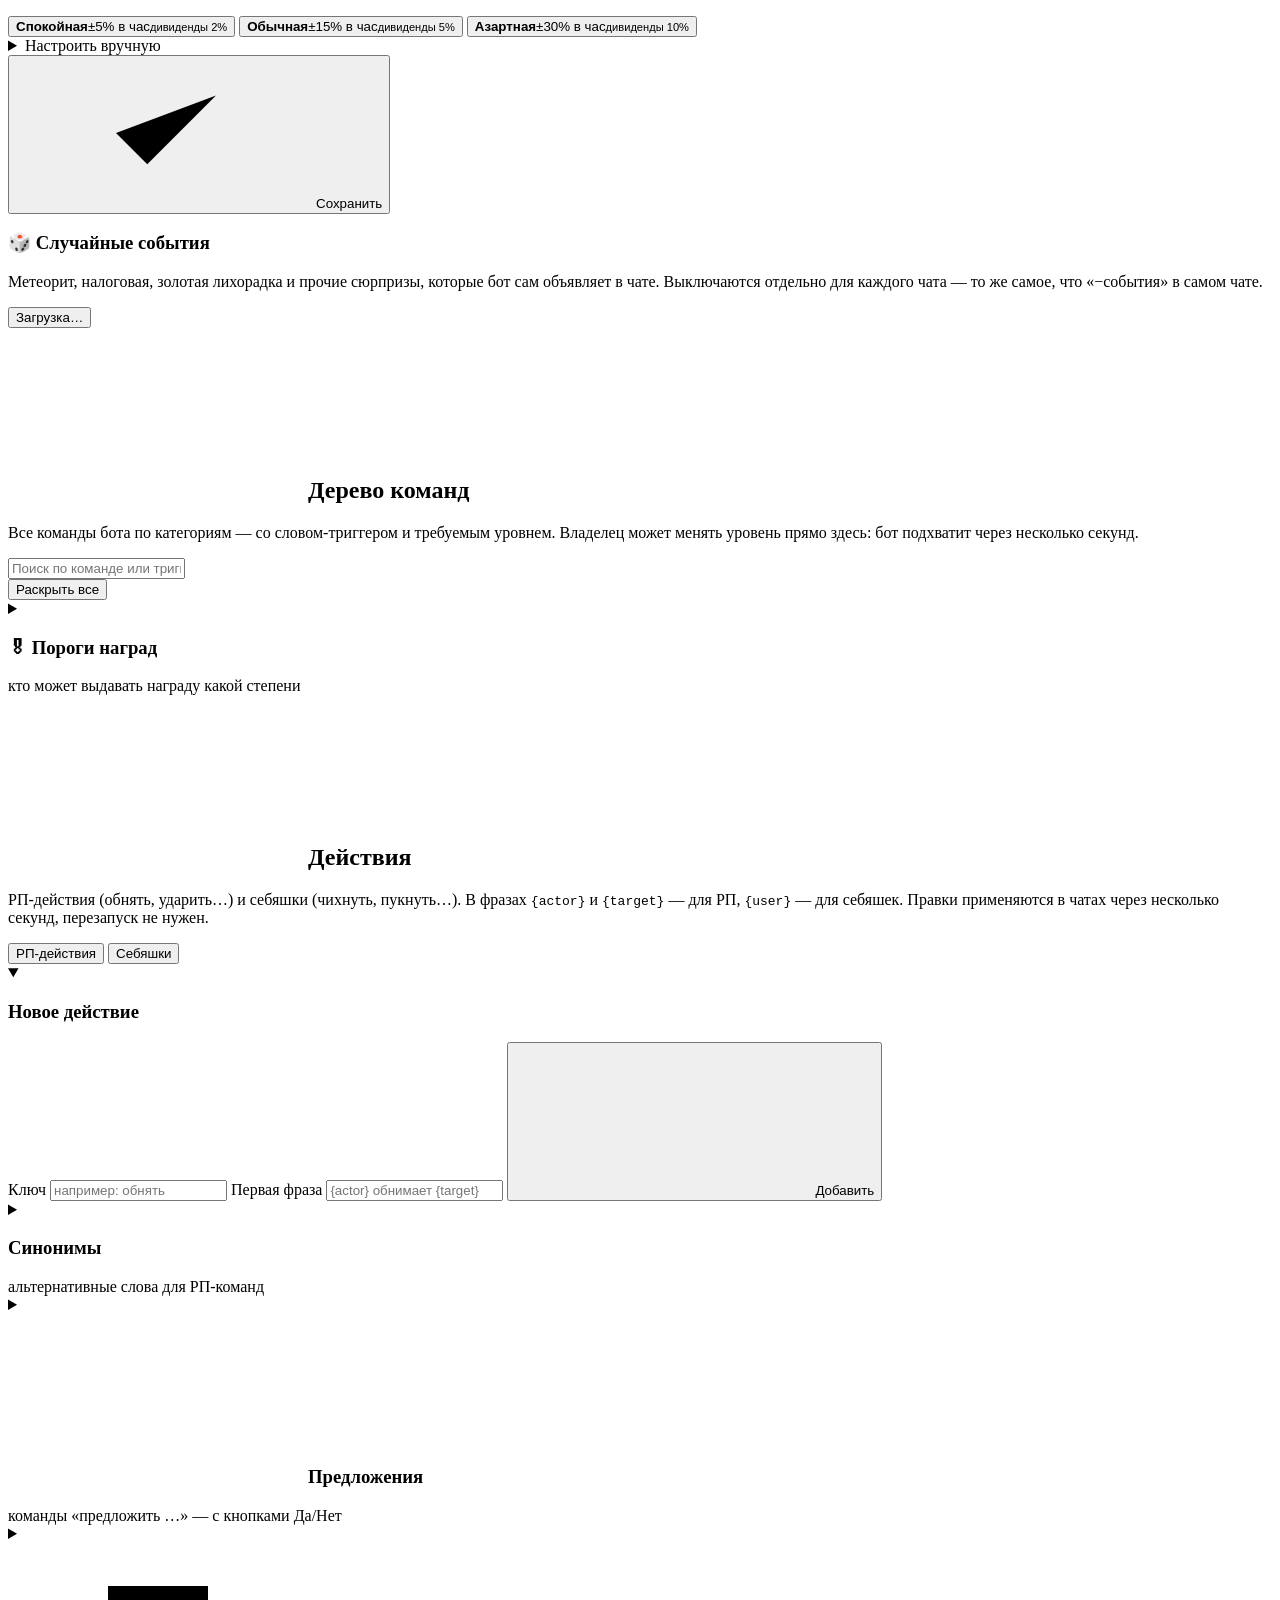
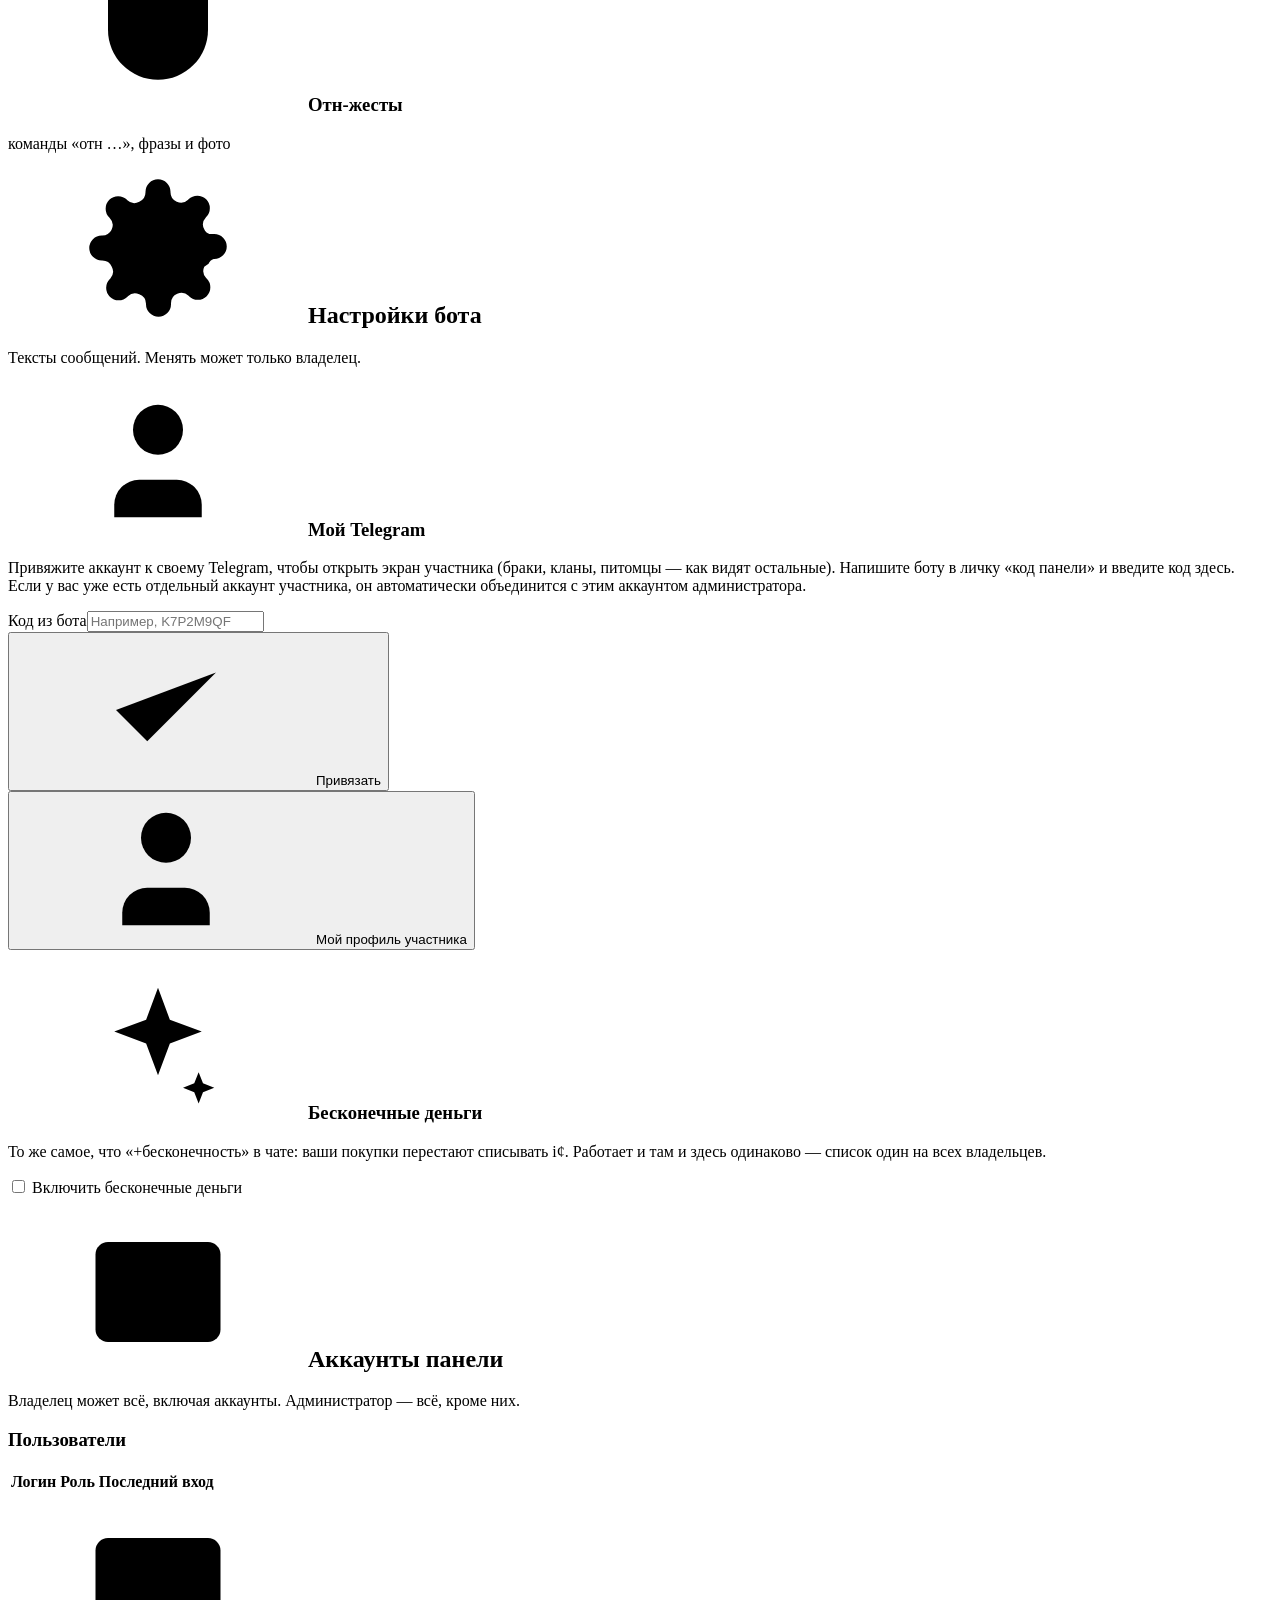
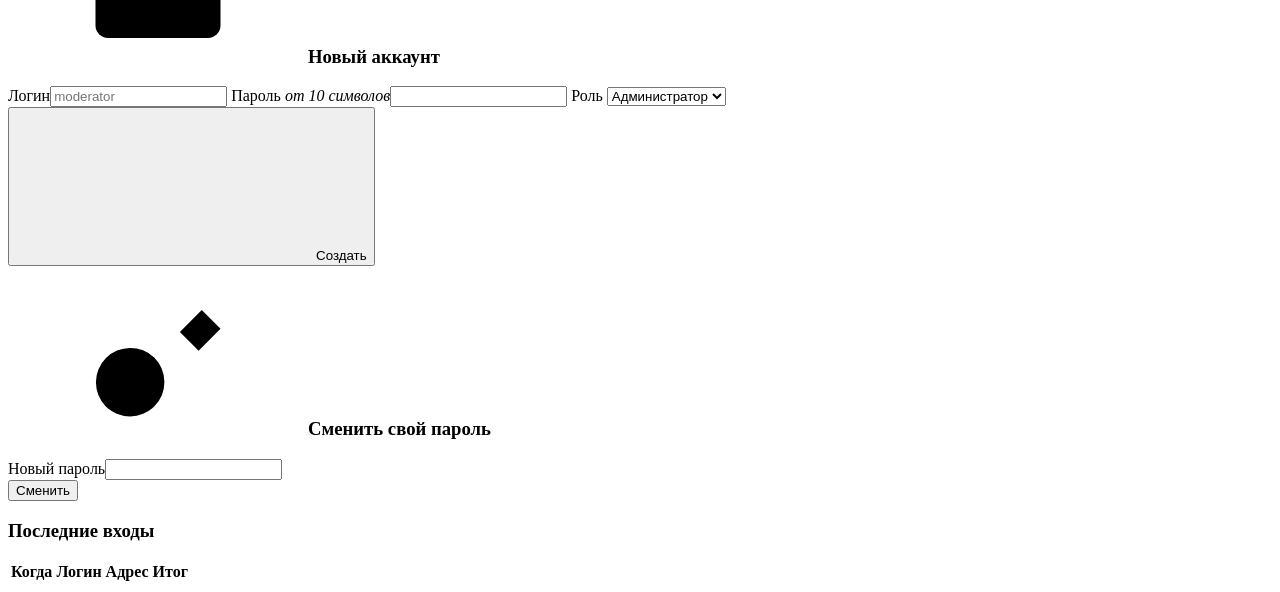
==== commit 40527660: "Backuped" ====
--- a/webpanel/static/index.html
+++ b/webpanel/static/index.html
@@ -127,18 +127,7 @@
     <label><span>Логин</span><input type="text" id="auth-user" autocomplete="username" required></label>
     <label><span>Пароль</span><input type="password" id="auth-pass" autocomplete="current-password" required></label>
     <button class="primary block" type="submit">Войти</button>
-    <button type="button" class="link-btn" id="member-toggle">Я участник — войти по коду</button>
-  </form>
-
-  <!-- Вход участника по одноразовому коду от бота (команда «сайт» в личке) -->
-  <form class="auth-card hidden" id="member-form">
-    <div class="auth-logo"><svg class="ic"><use href="#ic-user"/></svg></div>
-    <h1>Вход участника</h1>
-    <p class="hint">Напишите боту в личку слово «сайт» — он пришлёт код. Введите его здесь.</p>
-    <div id="member-msg"></div>
-    <label><span>Код</span><input type="text" id="member-code" autocomplete="one-time-code" placeholder="Например, K7P2M9QF" required></label>
-    <button class="primary block" type="submit">Войти</button>
-    <button type="button" class="link-btn" id="member-back">← Вход для персонала</button>
+    <p class="hint">Участники создают логин и пароль командой <code>аккаунт</code> в личке боту и входят здесь же.</p>
   </form>
 </div>
 
@@ -183,6 +172,7 @@
     <button type="button" class="member-tab" data-mtab="bank"><svg class="ic"><use href="#ic-coins"/></svg>Банк</button>
     <button type="button" class="member-tab" data-mtab="pets"><svg class="ic"><use href="#ic-paw"/></svg>Питомцы</button>
     <button type="button" class="member-tab" data-mtab="caps"><svg class="ic"><use href="#ic-message"/></svg>Возможности</button>
+    <button type="button" class="member-tab" data-mtab="suggest"><svg class="ic"><use href="#ic-message"/></svg>Предложения</button>
   </nav>
   <main class="member-content" id="member-content">
     <div id="member-toast" class="toast-area"></div>
@@ -201,6 +191,7 @@
     <div class="member-panel hidden" data-panel="bank"><div id="member-bank" class="bank"></div></div>
     <div class="member-panel hidden" data-panel="pets"><div id="member-pets"></div></div>
     <div class="member-panel hidden" data-panel="caps"><div id="member-caps"></div></div>
+    <div class="member-panel hidden" data-panel="suggest"><div id="member-suggest"></div></div>
   </main>
 </div>
 
@@ -814,8 +805,9 @@
         <h3><svg class="ic"><use href="#ic-user"/></svg>Мой Telegram</h3>
         <div id="tg-link-unlinked">
           <p class="hint">Привяжите аккаунт к своему Telegram, чтобы открыть экран участника
-            (браки, кланы, питомцы — как видят остальные). Напишите боту в личку слово
-            «сайт», получите код и введите его здесь.</p>
+            (браки, кланы, питомцы — как видят остальные). Напишите боту в личку
+            «код панели» и введите код здесь. Если у вас уже есть отдельный аккаунт
+            участника, он автоматически объединится с этим аккаунтом администратора.</p>
           <div class="row">
             <label><span>Код из бота</span><input type="text" id="tg-link-code" autocomplete="one-time-code" placeholder="Например, K7P2M9QF"></label>
             <div class="grow-0"><button class="primary" id="tg-link-save"><svg class="ic"><use href="#ic-check"/></svg>Привязать</button></div>
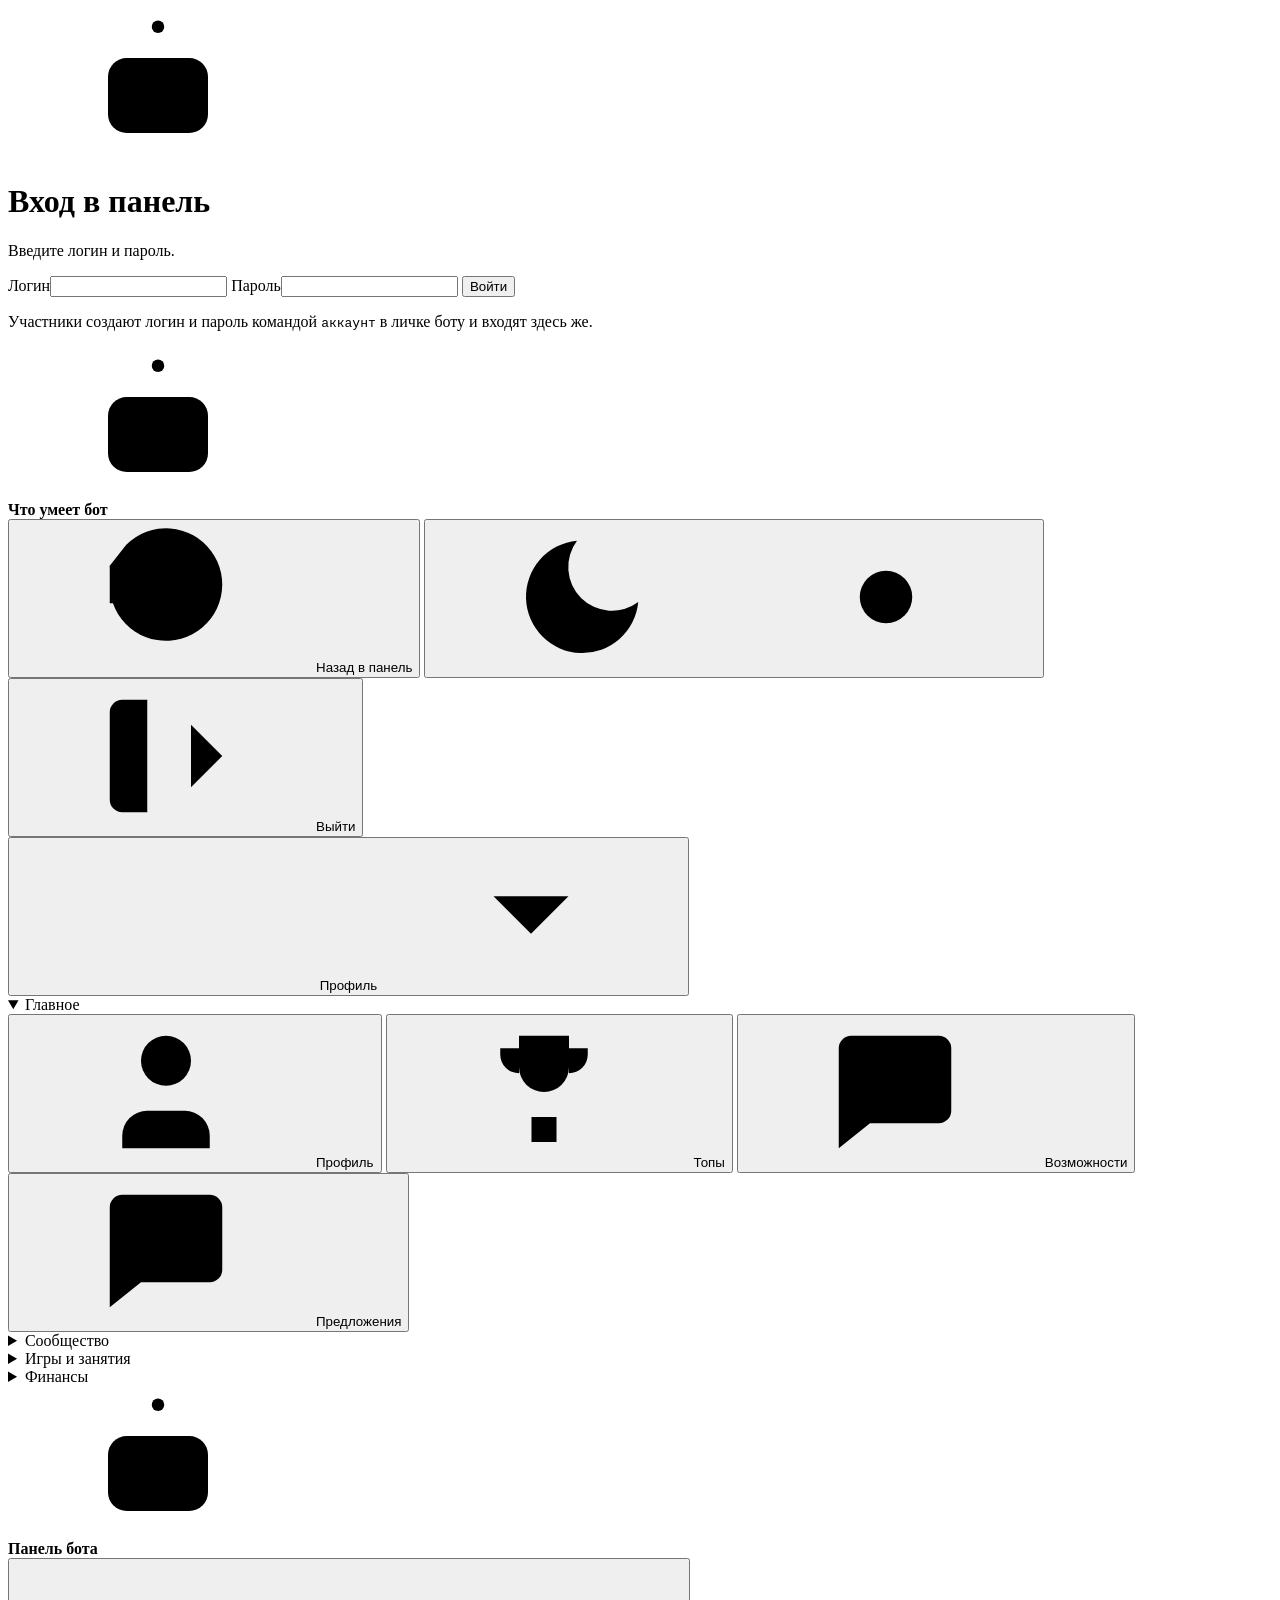
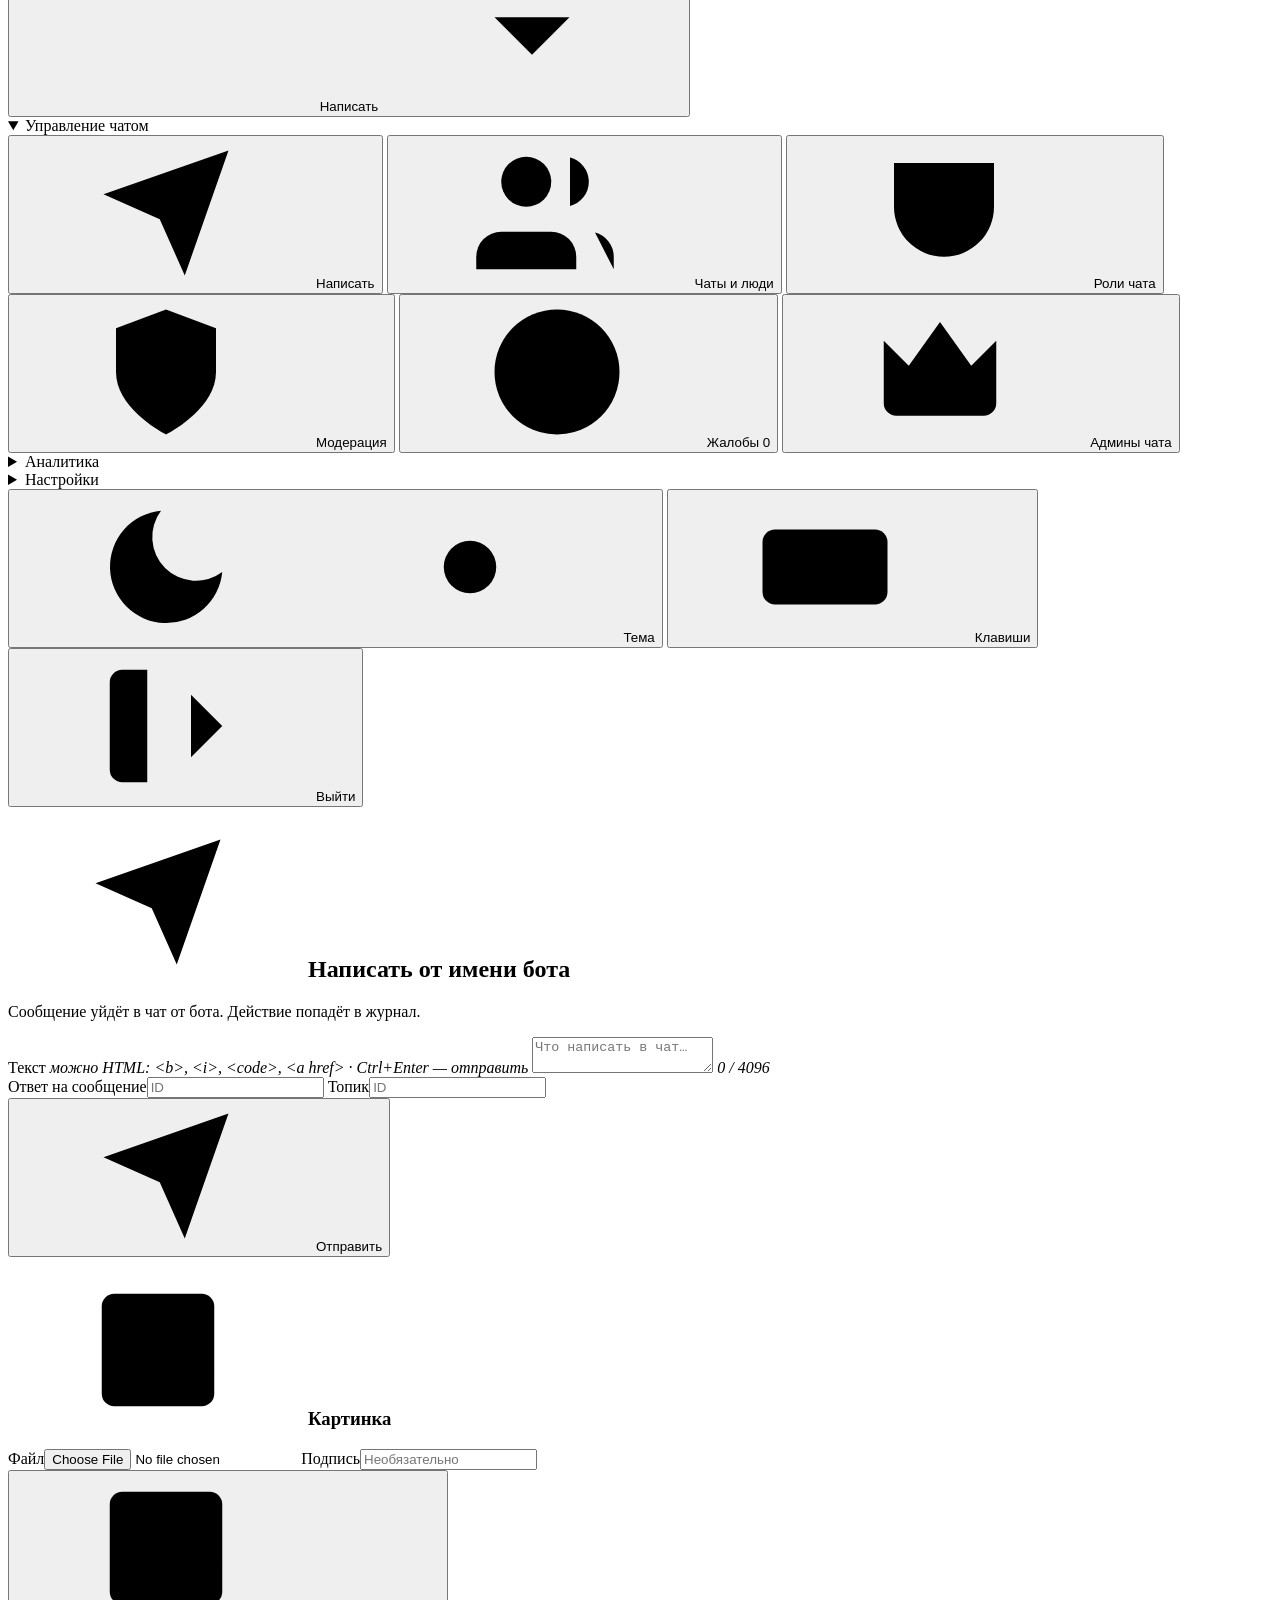
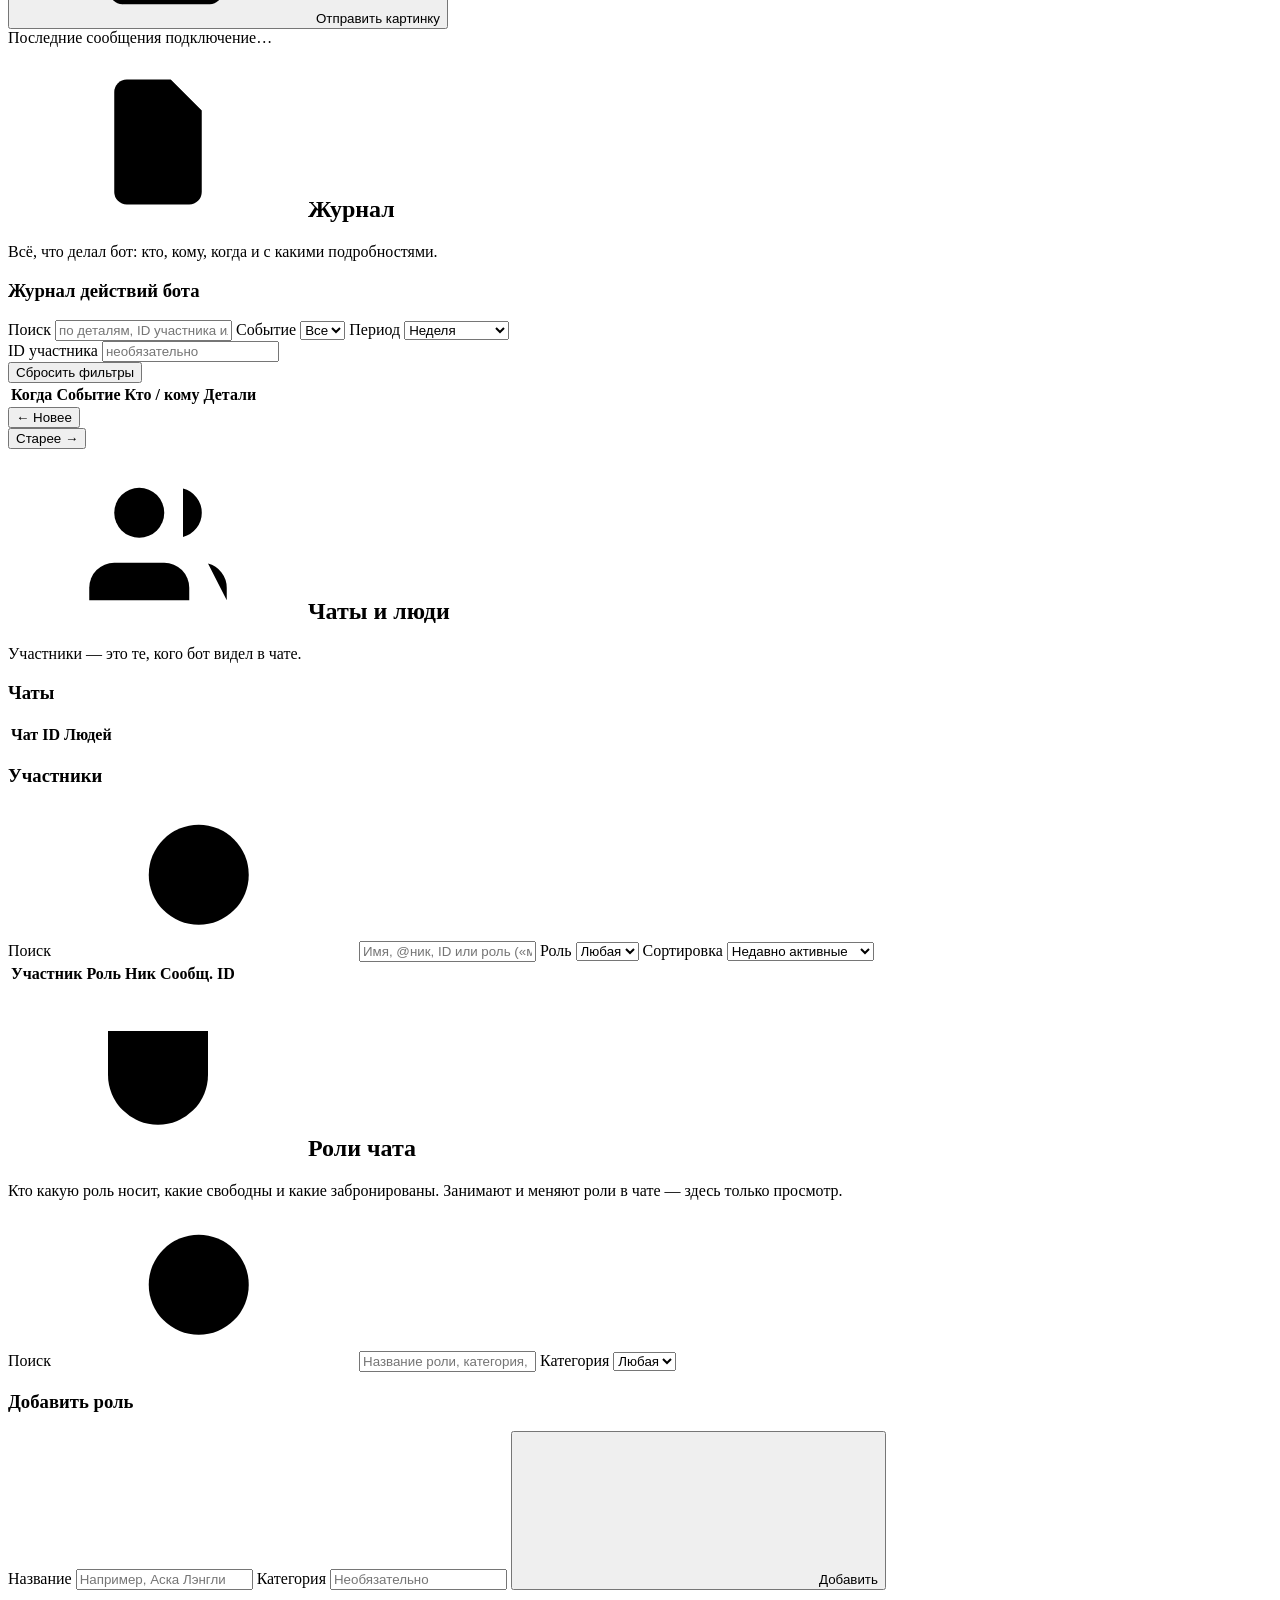
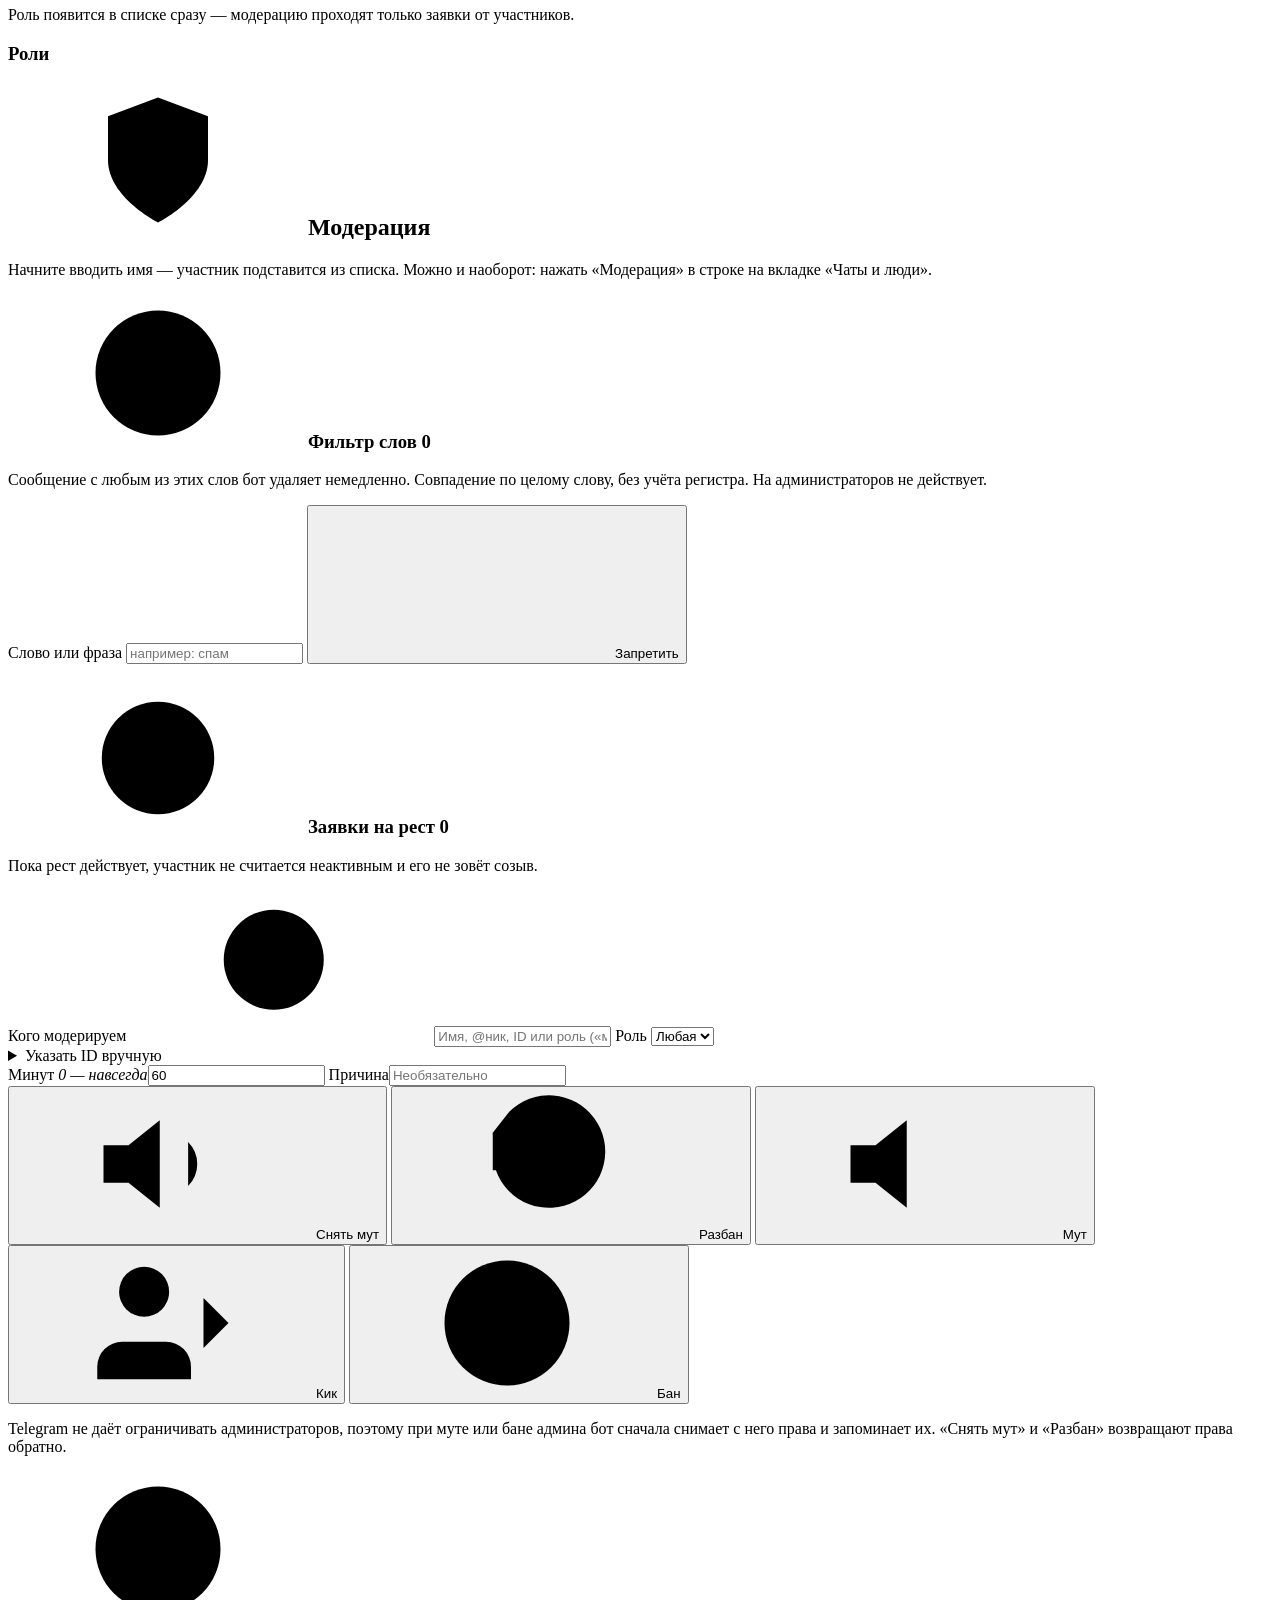
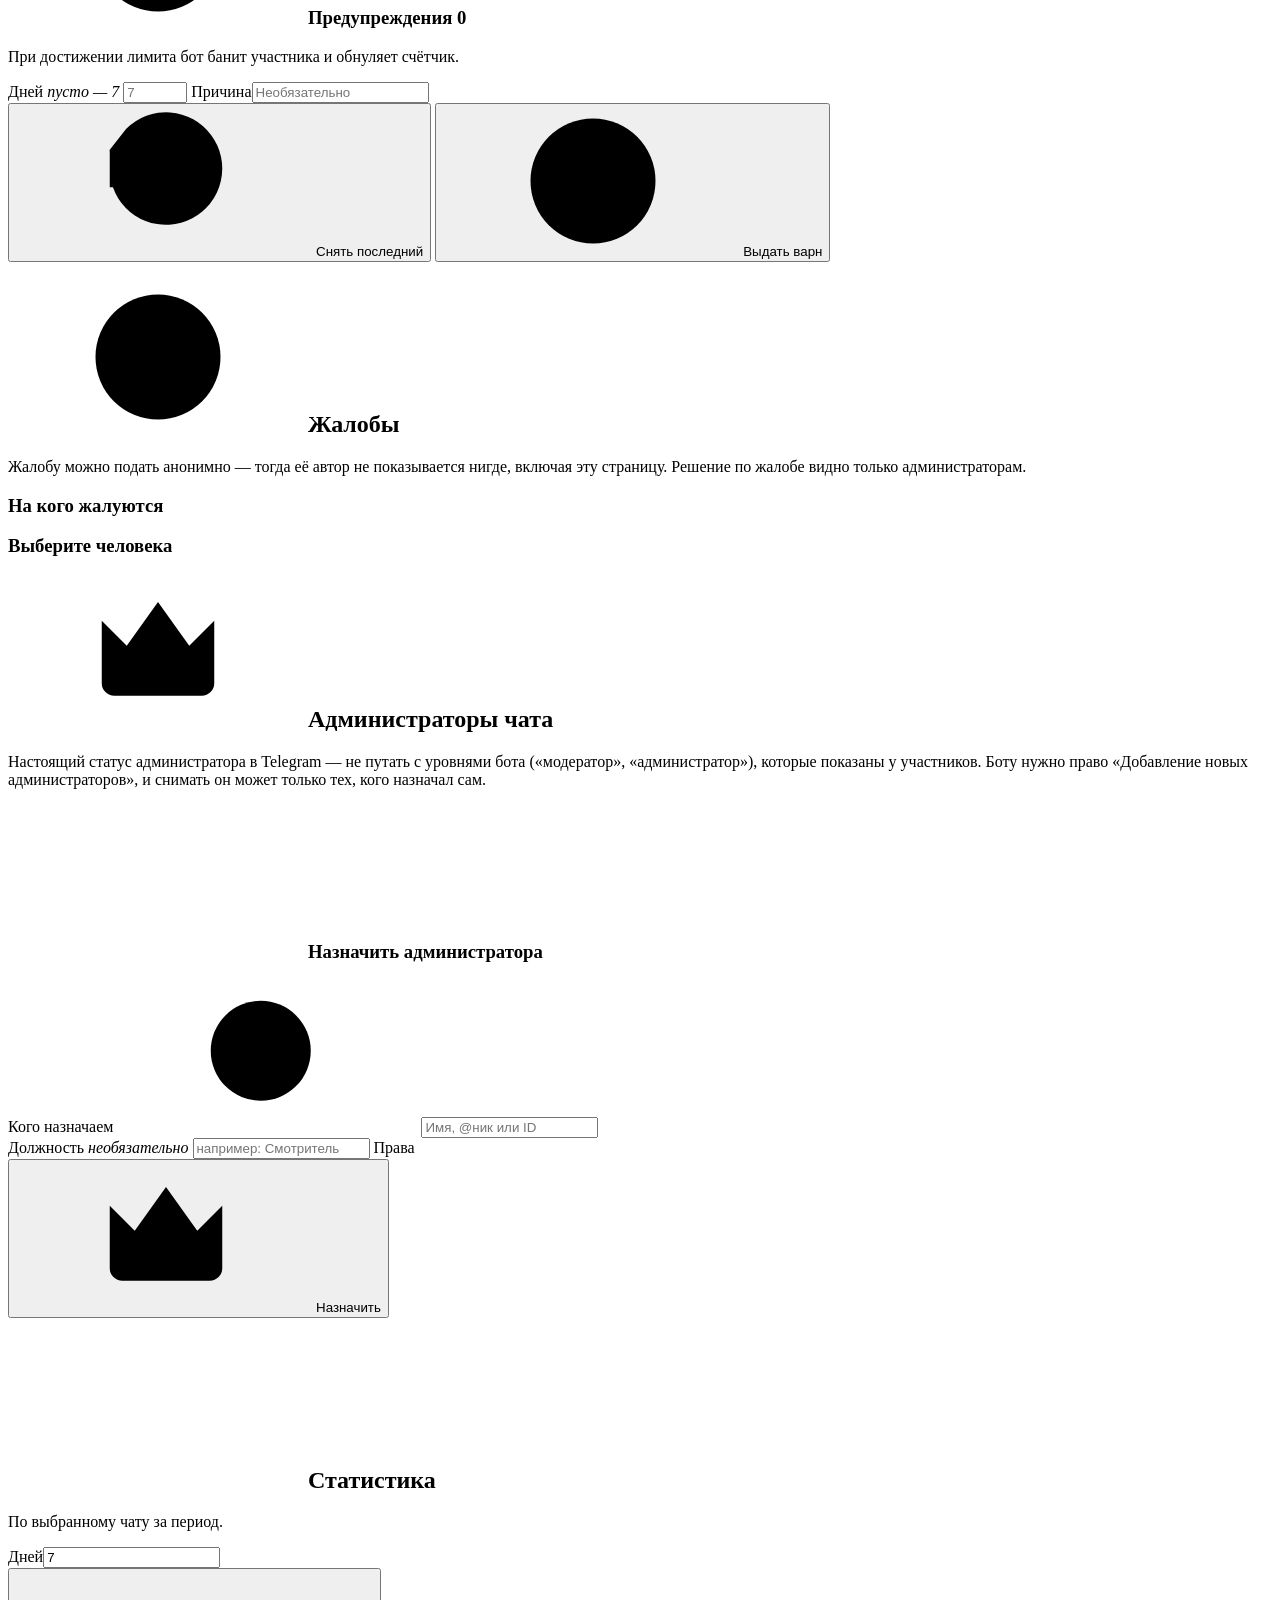
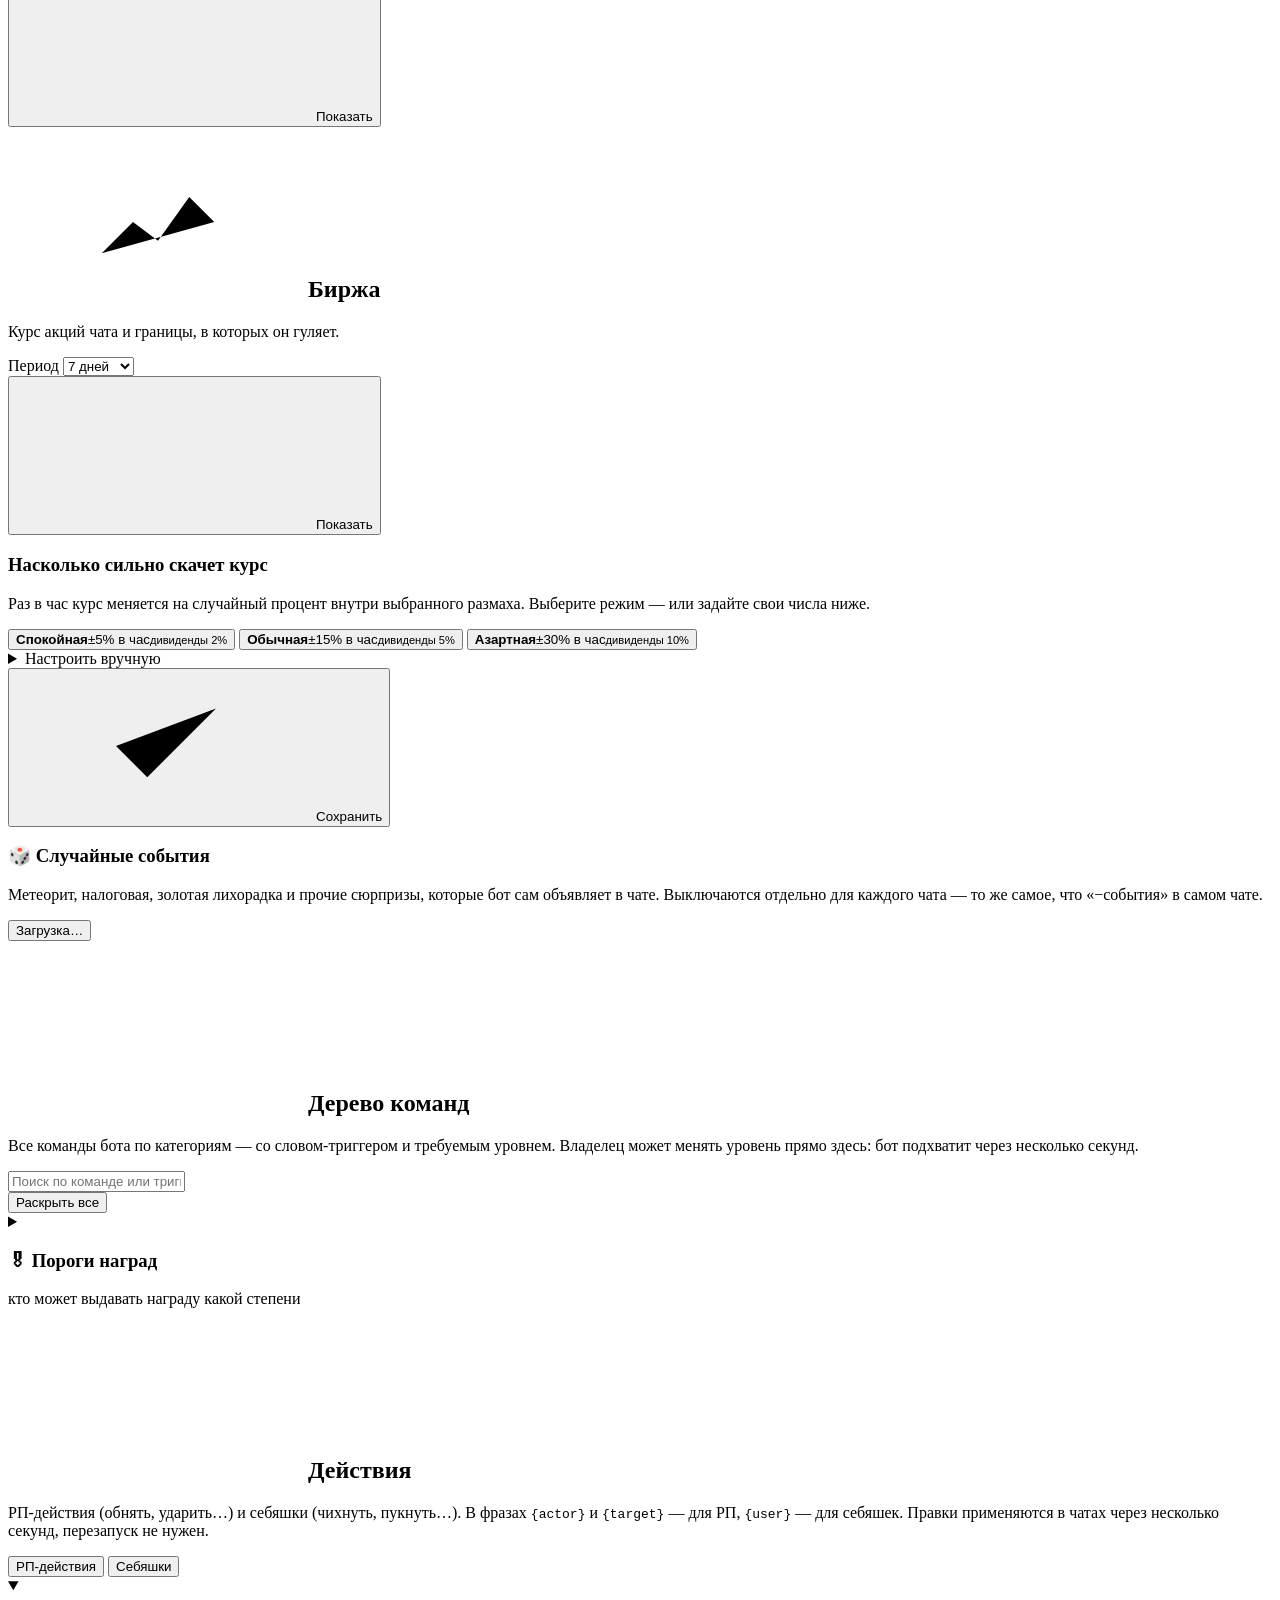
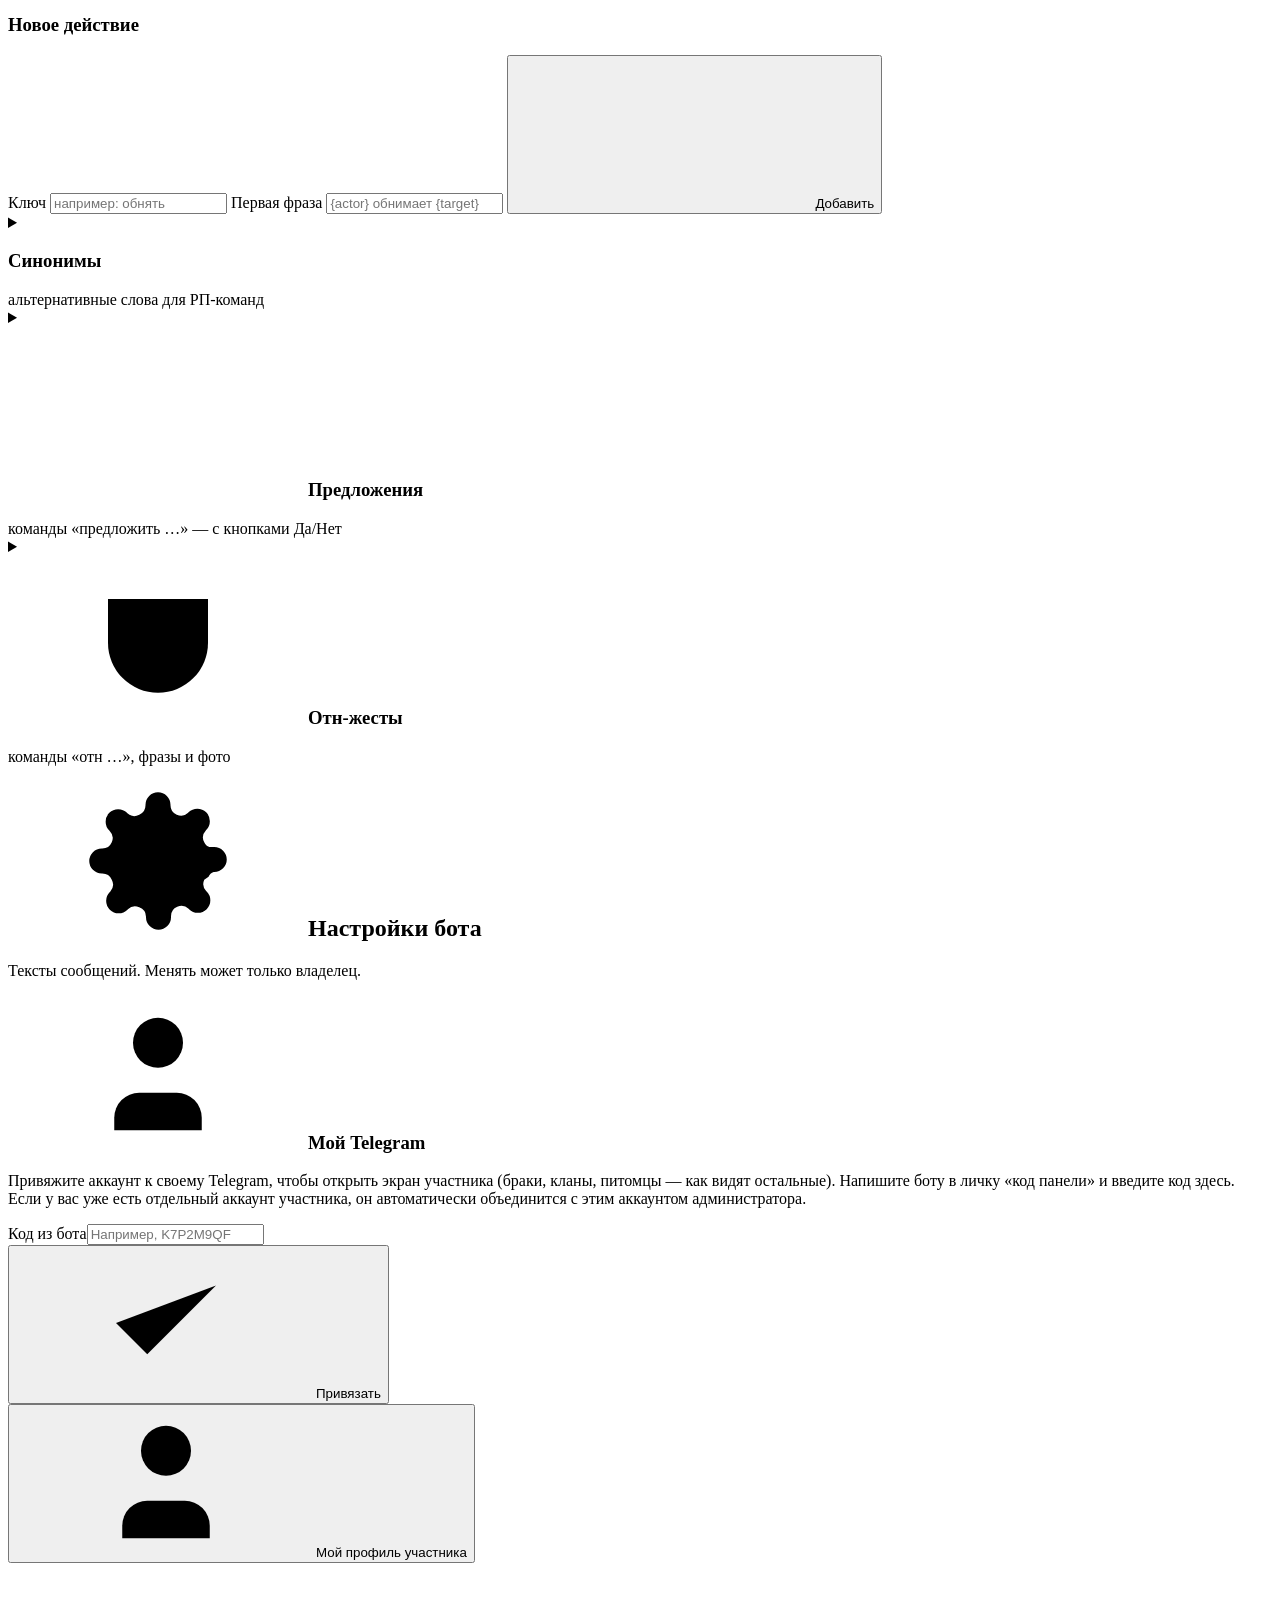
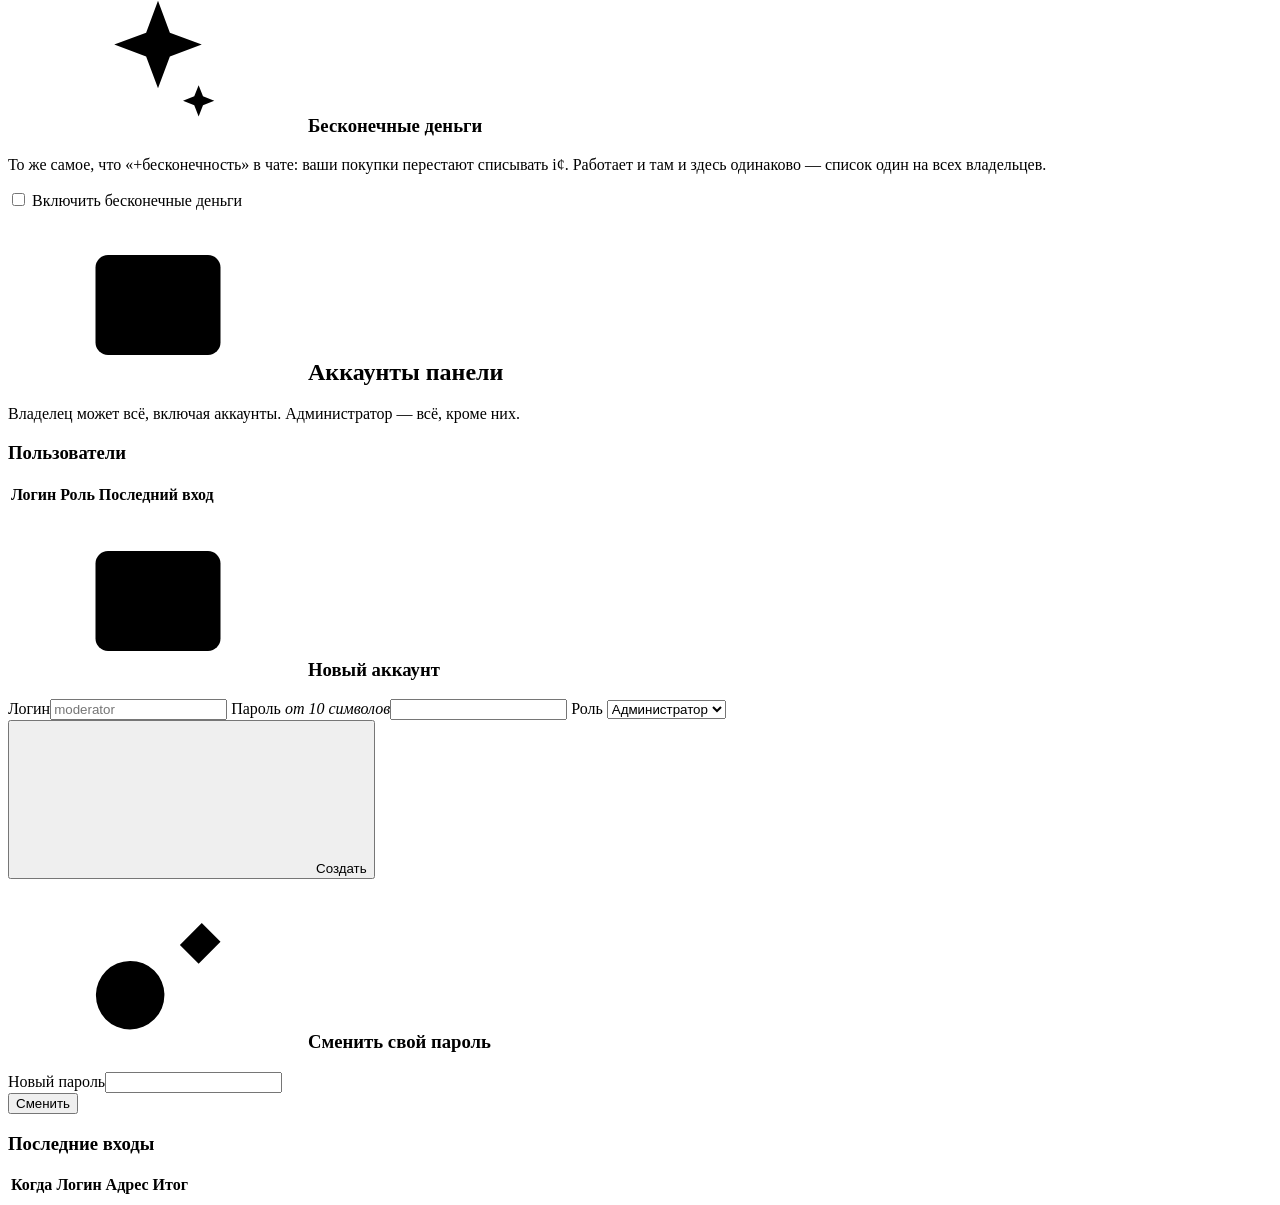
==== commit a0eccea8: "upd" ====
--- a/webpanel/static/index.html
+++ b/webpanel/static/index.html
@@ -157,22 +157,30 @@
     <svg class="ic burger-chevron"><use href="#ic-chevron"/></svg>
   </button>
   <nav class="member-tabs" id="member-tabs">
-    <button type="button" class="member-tab active" data-mtab="prof"><svg class="ic"><use href="#ic-user"/></svg>Профиль</button>
-    <button type="button" class="member-tab" data-mtab="tops"><svg class="ic"><use href="#ic-trophy"/></svg>Топы</button>
-    <button type="button" class="member-tab" data-mtab="rel"><svg class="ic"><use href="#ic-heart"/></svg>Отношения</button>
-    <button type="button" class="member-tab" data-mtab="family"><svg class="ic"><use href="#ic-crown"/></svg>Семья</button>
-    <button type="button" class="member-tab" data-mtab="clans"><svg class="ic"><use href="#ic-shield"/></svg>Кланы</button>
-    <button type="button" class="member-tab" data-mtab="farm"><svg class="ic"><use href="#ic-sprout"/></svg>Ферма</button>
-    <button type="button" class="member-tab" data-mtab="casino"><svg class="ic"><use href="#ic-casino"/></svg>Казино</button>
-    <button type="button" class="member-tab" data-mtab="biz"><svg class="ic"><use href="#ic-building"/></svg>Бизнесы</button>
-    <button type="button" class="member-tab" data-mtab="fish"><svg class="ic"><use href="#ic-fish"/></svg>Рыбалка</button>
-    <button type="button" class="member-tab" data-mtab="work"><svg class="ic"><use href="#ic-work"/></svg>Работа</button>
-    <button type="button" class="member-tab" data-mtab="shop"><svg class="ic"><use href="#ic-cart"/></svg>Магазин</button>
-    <button type="button" class="member-tab" data-mtab="stock"><svg class="ic"><use href="#ic-chart"/></svg>Биржа</button>
-    <button type="button" class="member-tab" data-mtab="bank"><svg class="ic"><use href="#ic-coins"/></svg>Банк</button>
-    <button type="button" class="member-tab" data-mtab="pets"><svg class="ic"><use href="#ic-paw"/></svg>Питомцы</button>
-    <button type="button" class="member-tab" data-mtab="caps"><svg class="ic"><use href="#ic-message"/></svg>Возможности</button>
-    <button type="button" class="member-tab" data-mtab="suggest"><svg class="ic"><use href="#ic-message"/></svg>Предложения</button>
+    <details class="member-nav-group" open><summary>Главное</summary><div>
+      <button type="button" class="member-tab active" data-mtab="prof"><svg class="ic"><use href="#ic-user"/></svg>Профиль</button>
+      <button type="button" class="member-tab" data-mtab="tops"><svg class="ic"><use href="#ic-trophy"/></svg>Топы</button>
+      <button type="button" class="member-tab" data-mtab="caps"><svg class="ic"><use href="#ic-message"/></svg>Возможности</button>
+      <button type="button" class="member-tab" data-mtab="suggest"><svg class="ic"><use href="#ic-message"/></svg>Предложения</button>
+    </div></details>
+    <details class="member-nav-group"><summary>Сообщество</summary><div>
+      <button type="button" class="member-tab" data-mtab="rel"><svg class="ic"><use href="#ic-heart"/></svg>Отношения</button>
+      <button type="button" class="member-tab" data-mtab="family"><svg class="ic"><use href="#ic-crown"/></svg>Семья</button>
+      <button type="button" class="member-tab" data-mtab="clans"><svg class="ic"><use href="#ic-shield"/></svg>Кланы</button>
+    </div></details>
+    <details class="member-nav-group"><summary>Игры и занятия</summary><div>
+      <button type="button" class="member-tab" data-mtab="farm"><svg class="ic"><use href="#ic-sprout"/></svg>Ферма</button>
+      <button type="button" class="member-tab" data-mtab="casino"><svg class="ic"><use href="#ic-casino"/></svg>Казино</button>
+      <button type="button" class="member-tab" data-mtab="biz"><svg class="ic"><use href="#ic-building"/></svg>Бизнесы</button>
+      <button type="button" class="member-tab" data-mtab="fish"><svg class="ic"><use href="#ic-fish"/></svg>Рыбалка</button>
+      <button type="button" class="member-tab" data-mtab="work"><svg class="ic"><use href="#ic-work"/></svg>Работа</button>
+      <button type="button" class="member-tab" data-mtab="pets"><svg class="ic"><use href="#ic-paw"/></svg>Питомцы</button>
+    </div></details>
+    <details class="member-nav-group"><summary>Финансы</summary><div>
+      <button type="button" class="member-tab" data-mtab="shop"><svg class="ic"><use href="#ic-cart"/></svg>Магазин</button>
+      <button type="button" class="member-tab" data-mtab="stock"><svg class="ic"><use href="#ic-chart"/></svg>Биржа</button>
+      <button type="button" class="member-tab" data-mtab="bank"><svg class="ic"><use href="#ic-coins"/></svg>Банк</button>
+    </div></details>
   </nav>
   <main class="member-content" id="member-content">
     <div id="member-toast" class="toast-area"></div>
@@ -207,7 +215,7 @@
          обрезанными пунктами и БЕЗ «Выйти» и темы (низ прятался). Теперь —
          тот же бургер, что уже прижился в кабинете участника: подпись
          показывает текущий раздел, список раскрывается вниз. На широком
-         экране кнопки нет, а .nav-list растворяется (display: contents). -->
+         экране кнопки нет, а разделы собраны в короткие раскрывающиеся группы. -->
     <button type="button" class="nav-burger" id="nav-burger"
             aria-expanded="false" aria-controls="nav-list">
       <svg class="ic"><use href="#ic-menu"/></svg>
@@ -216,21 +224,27 @@
     </button>
 
     <div class="nav-list" id="nav-list">
-    <button class="nav-btn active" data-view="send"><svg class="ic"><use href="#ic-send"/></svg>Написать</button>
-    <button class="nav-btn" data-view="chats"><svg class="ic"><use href="#ic-chats"/></svg>Чаты и люди</button>
-    <button class="nav-btn" data-view="chatroles"><svg class="ic"><use href="#ic-mask"/></svg>Роли чата</button>
-    <button class="nav-btn" data-view="moderation"><svg class="ic"><use href="#ic-shield"/></svg>Модерация</button>
-    <button class="nav-btn" data-view="complaints"><svg class="ic"><use href="#ic-alert"/></svg>Жалобы
-      <span class="nav-count hidden" id="complaints-badge">0</span></button>
-    <button class="nav-btn owner-only hidden" data-view="tgadmins"><svg class="ic"><use href="#ic-crown"/></svg>Админы чата</button>
-    <button class="nav-btn" data-view="stats"><svg class="ic"><use href="#ic-chart"/></svg>Статистика</button>
-    <button class="nav-btn" data-view="stock"><svg class="ic"><use href="#ic-xp"/></svg>Биржа</button>
-    <button class="nav-btn" data-view="logs"><svg class="ic"><use href="#ic-file"/></svg>Журнал</button>
-    <button class="nav-btn" data-view="actions"><svg class="ic"><use href="#ic-wand"/></svg>Действия</button>
-    <button class="nav-btn" data-view="cmdtree"><svg class="ic"><use href="#ic-sliders"/></svg>Дерево команд</button>
-    <button class="nav-btn" data-view="chatsettings"><svg class="ic"><use href="#ic-sliders"/></svg>Настройки чата</button>
-    <button class="nav-btn" data-view="settings"><svg class="ic"><use href="#ic-settings"/></svg>Настройки</button>
-    <button class="nav-btn owner-only hidden" data-view="users"><svg class="ic"><use href="#ic-id"/></svg>Аккаунты</button>
+    <details class="nav-group" open><summary>Управление чатом</summary><div>
+      <button class="nav-btn active" data-view="send"><svg class="ic"><use href="#ic-send"/></svg>Написать</button>
+      <button class="nav-btn" data-view="chats"><svg class="ic"><use href="#ic-chats"/></svg>Чаты и люди</button>
+      <button class="nav-btn" data-view="chatroles"><svg class="ic"><use href="#ic-mask"/></svg>Роли чата</button>
+      <button class="nav-btn" data-view="moderation"><svg class="ic"><use href="#ic-shield"/></svg>Модерация</button>
+      <button class="nav-btn" data-view="complaints"><svg class="ic"><use href="#ic-alert"/></svg>Жалобы
+        <span class="nav-count hidden" id="complaints-badge">0</span></button>
+      <button class="nav-btn owner-only hidden" data-view="tgadmins"><svg class="ic"><use href="#ic-crown"/></svg>Админы чата</button>
+    </div></details>
+    <details class="nav-group"><summary>Аналитика</summary><div>
+      <button class="nav-btn" data-view="stats"><svg class="ic"><use href="#ic-chart"/></svg>Статистика</button>
+      <button class="nav-btn" data-view="stock"><svg class="ic"><use href="#ic-xp"/></svg>Биржа</button>
+      <button class="nav-btn" data-view="logs"><svg class="ic"><use href="#ic-file"/></svg>Журнал</button>
+    </div></details>
+    <details class="nav-group"><summary>Настройки</summary><div>
+      <button class="nav-btn" data-view="actions"><svg class="ic"><use href="#ic-wand"/></svg>Действия</button>
+      <button class="nav-btn" data-view="cmdtree"><svg class="ic"><use href="#ic-sliders"/></svg>Дерево команд</button>
+      <button class="nav-btn" data-view="chatsettings"><svg class="ic"><use href="#ic-sliders"/></svg>Настройки чата</button>
+      <button class="nav-btn" data-view="settings"><svg class="ic"><use href="#ic-settings"/></svg>Настройки</button>
+      <button class="nav-btn owner-only hidden" data-view="users"><svg class="ic"><use href="#ic-id"/></svg>Аккаунты</button>
+    </div></details>
 
     <div class="sidebar-foot">
       <button class="ghost block theme-btn" id="theme-toggle" title="Сменить тему (T)">
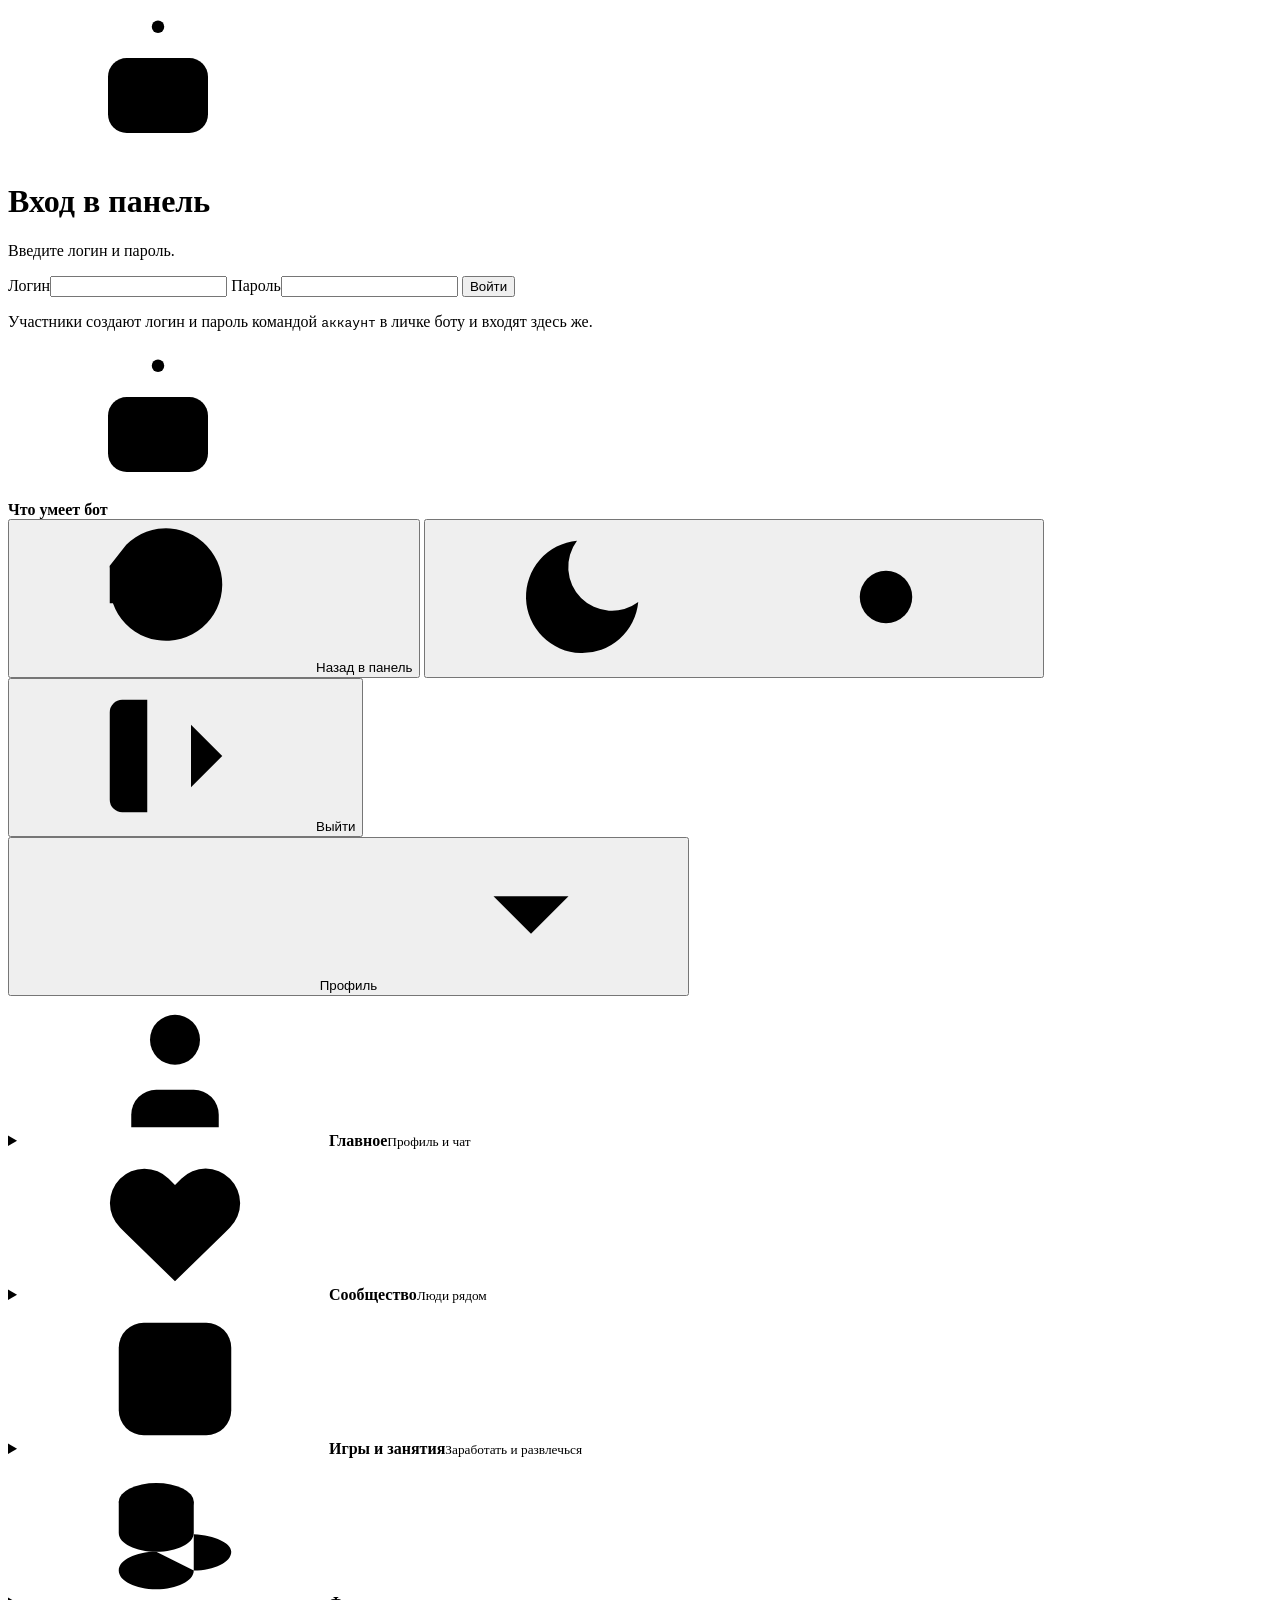
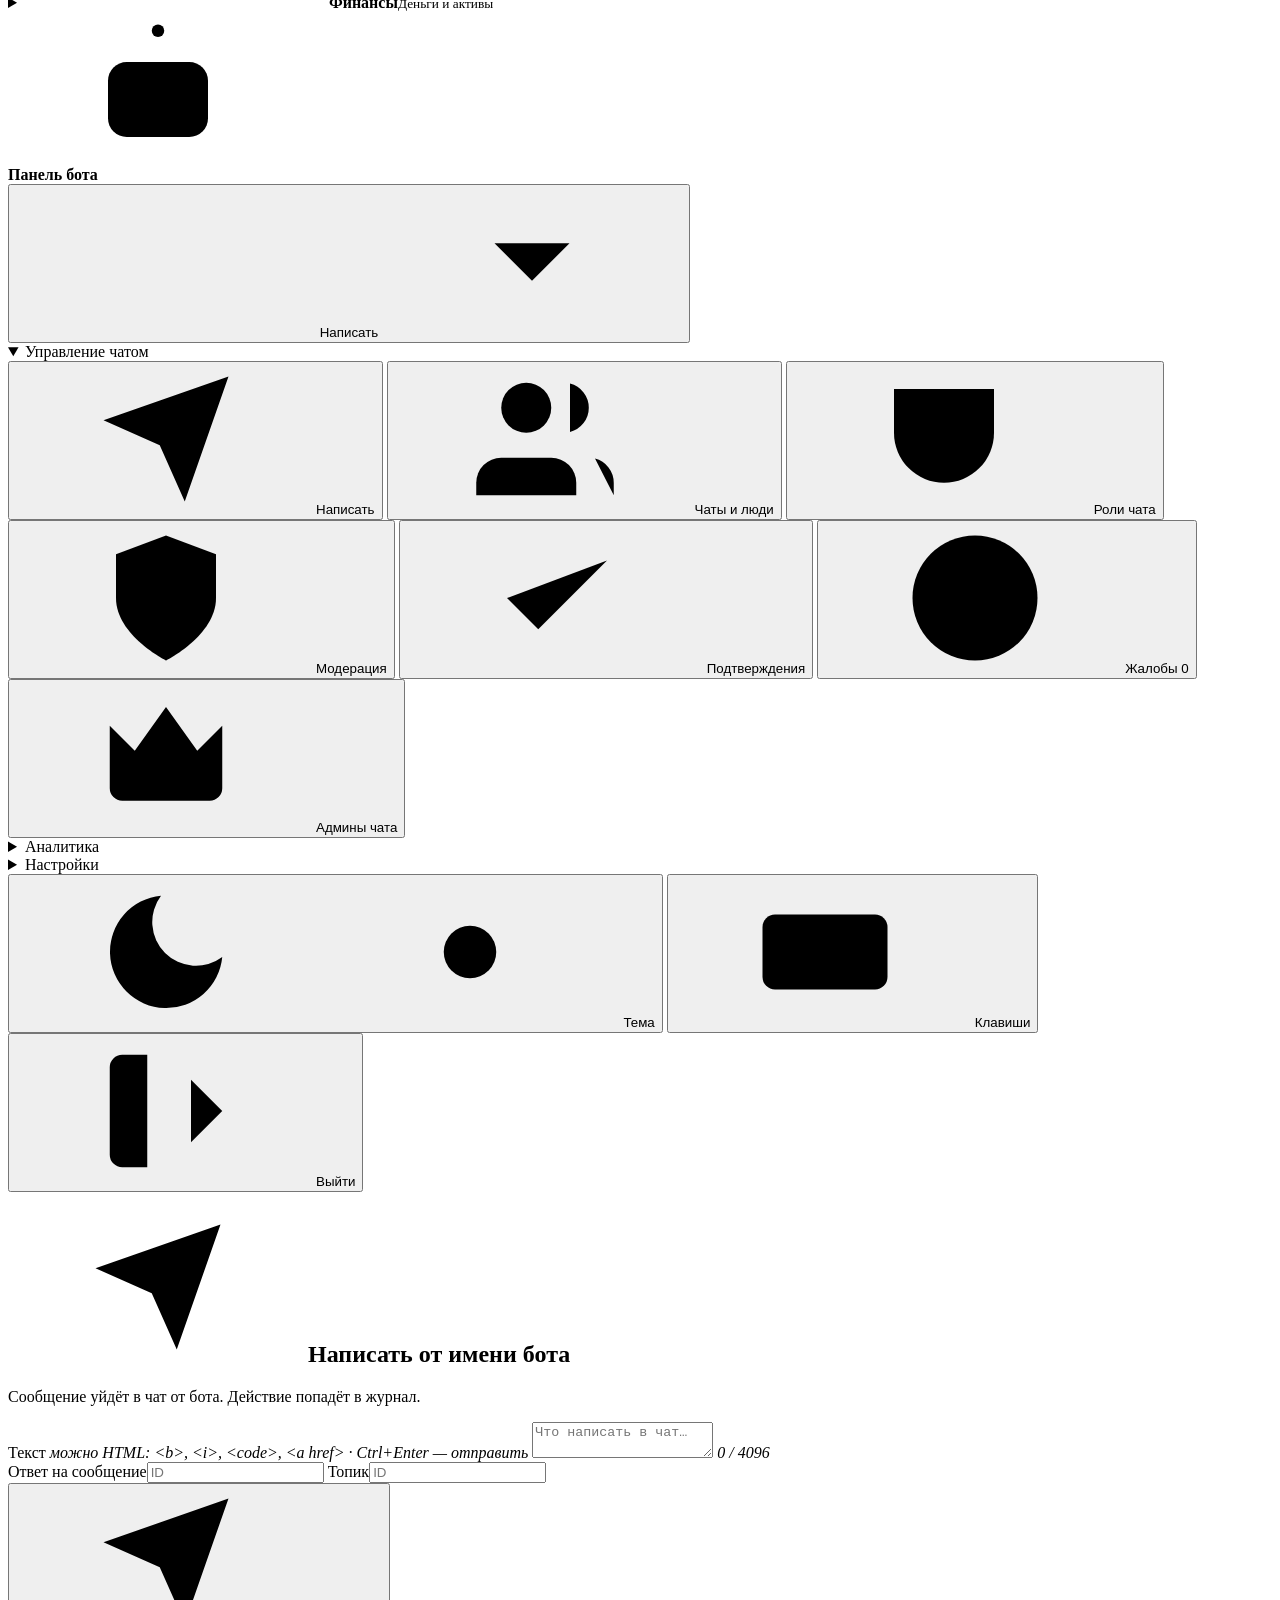
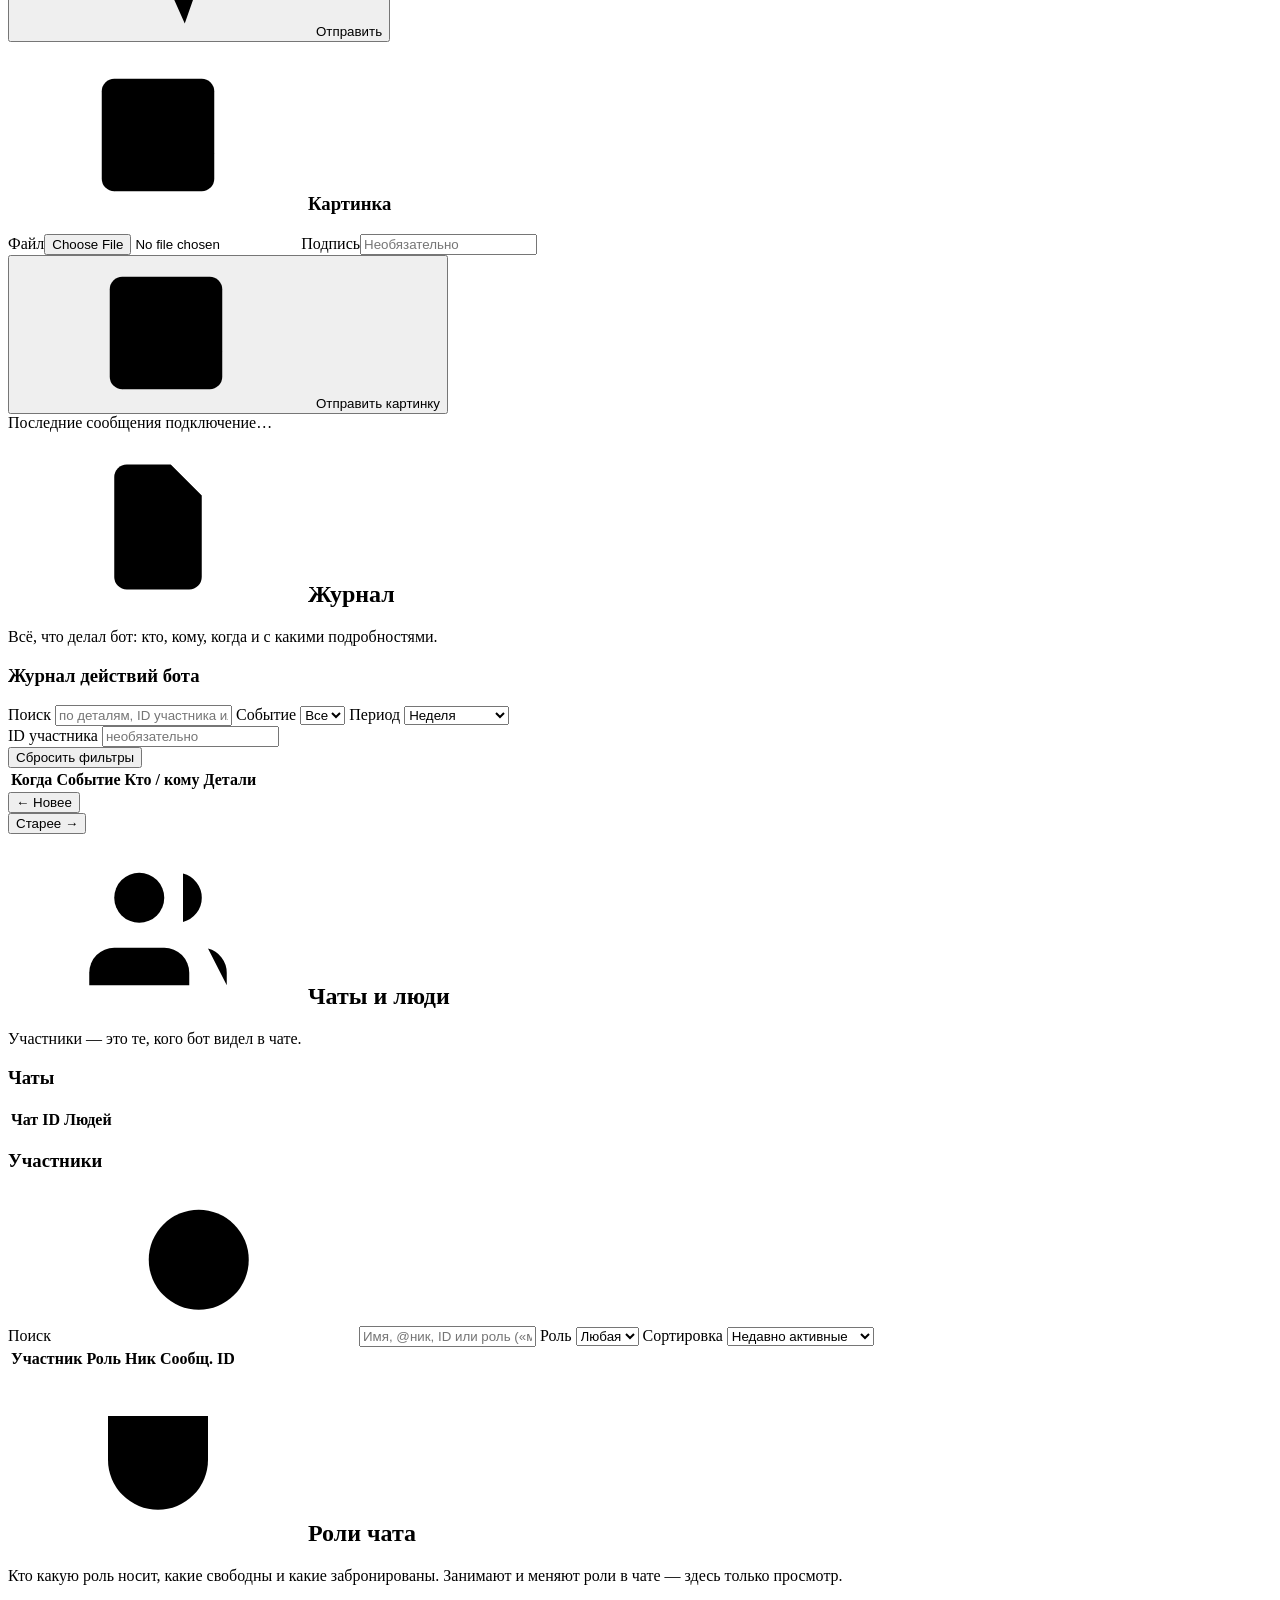
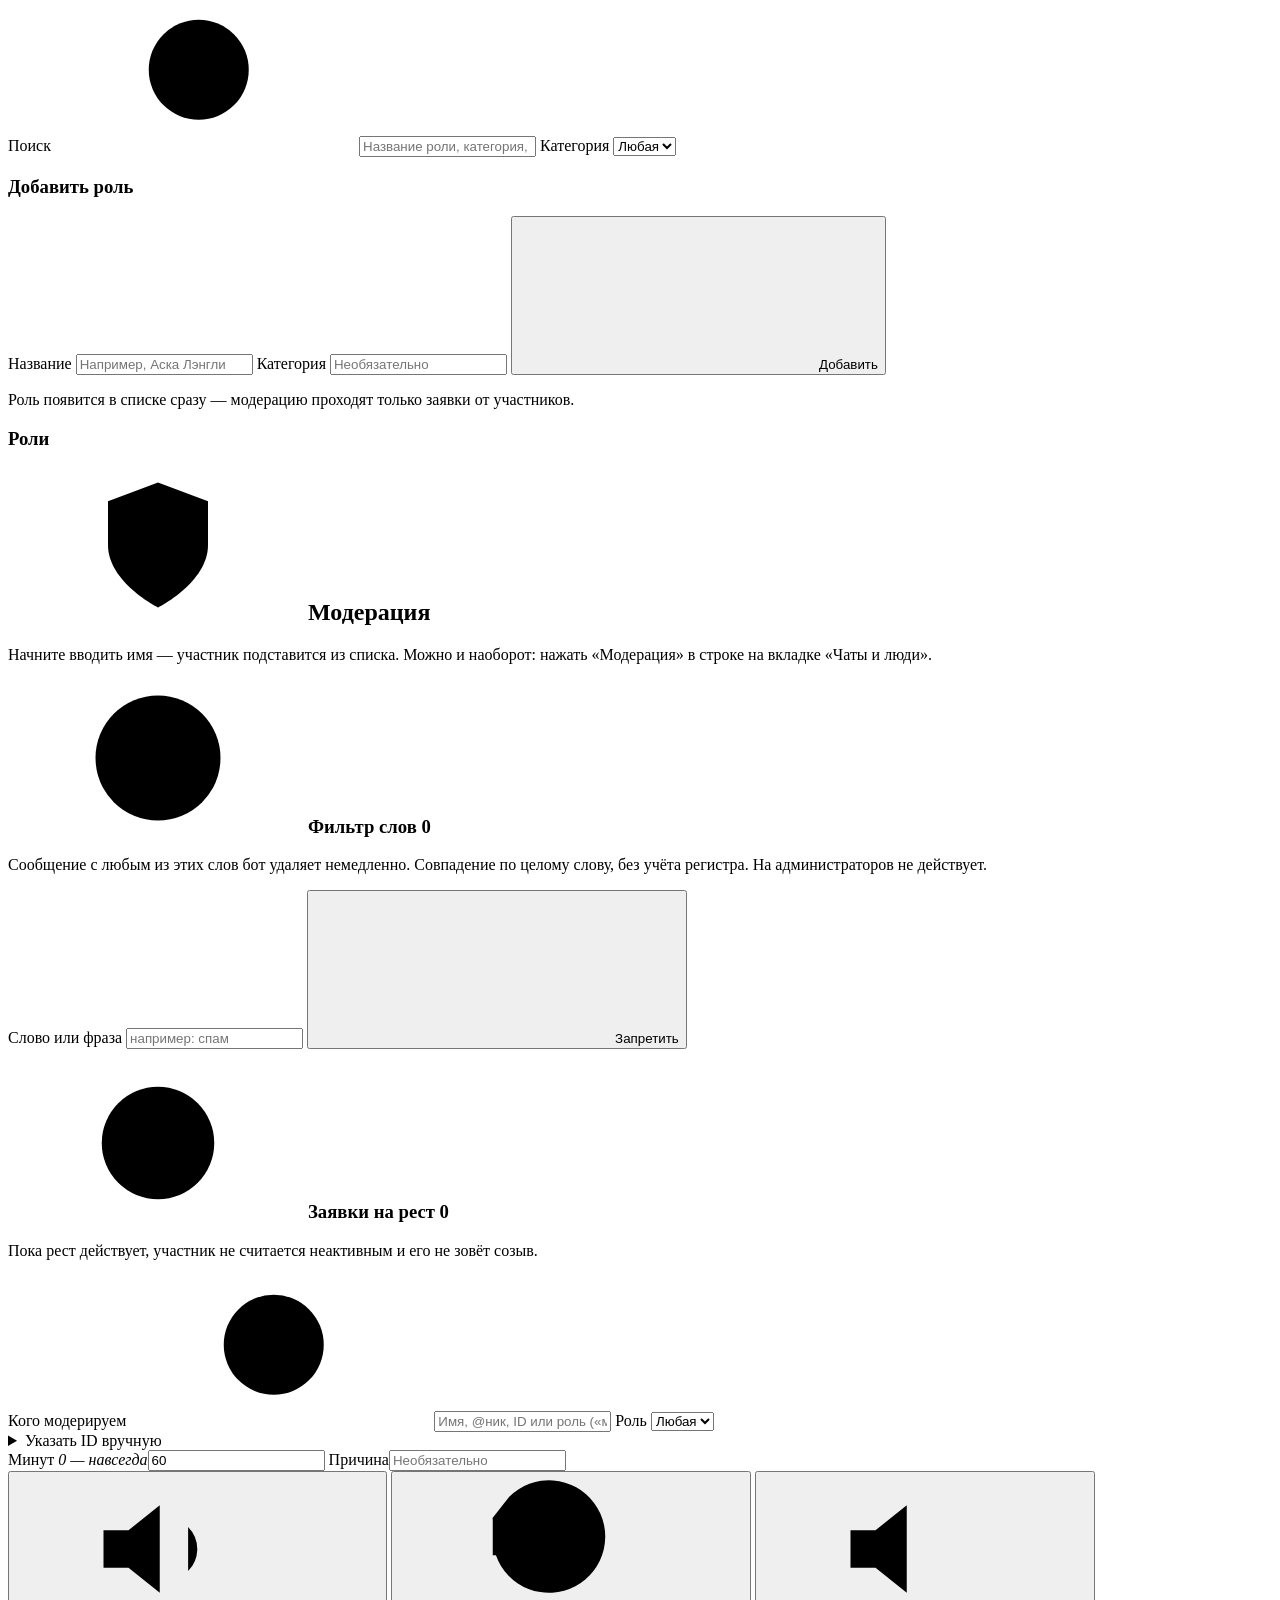
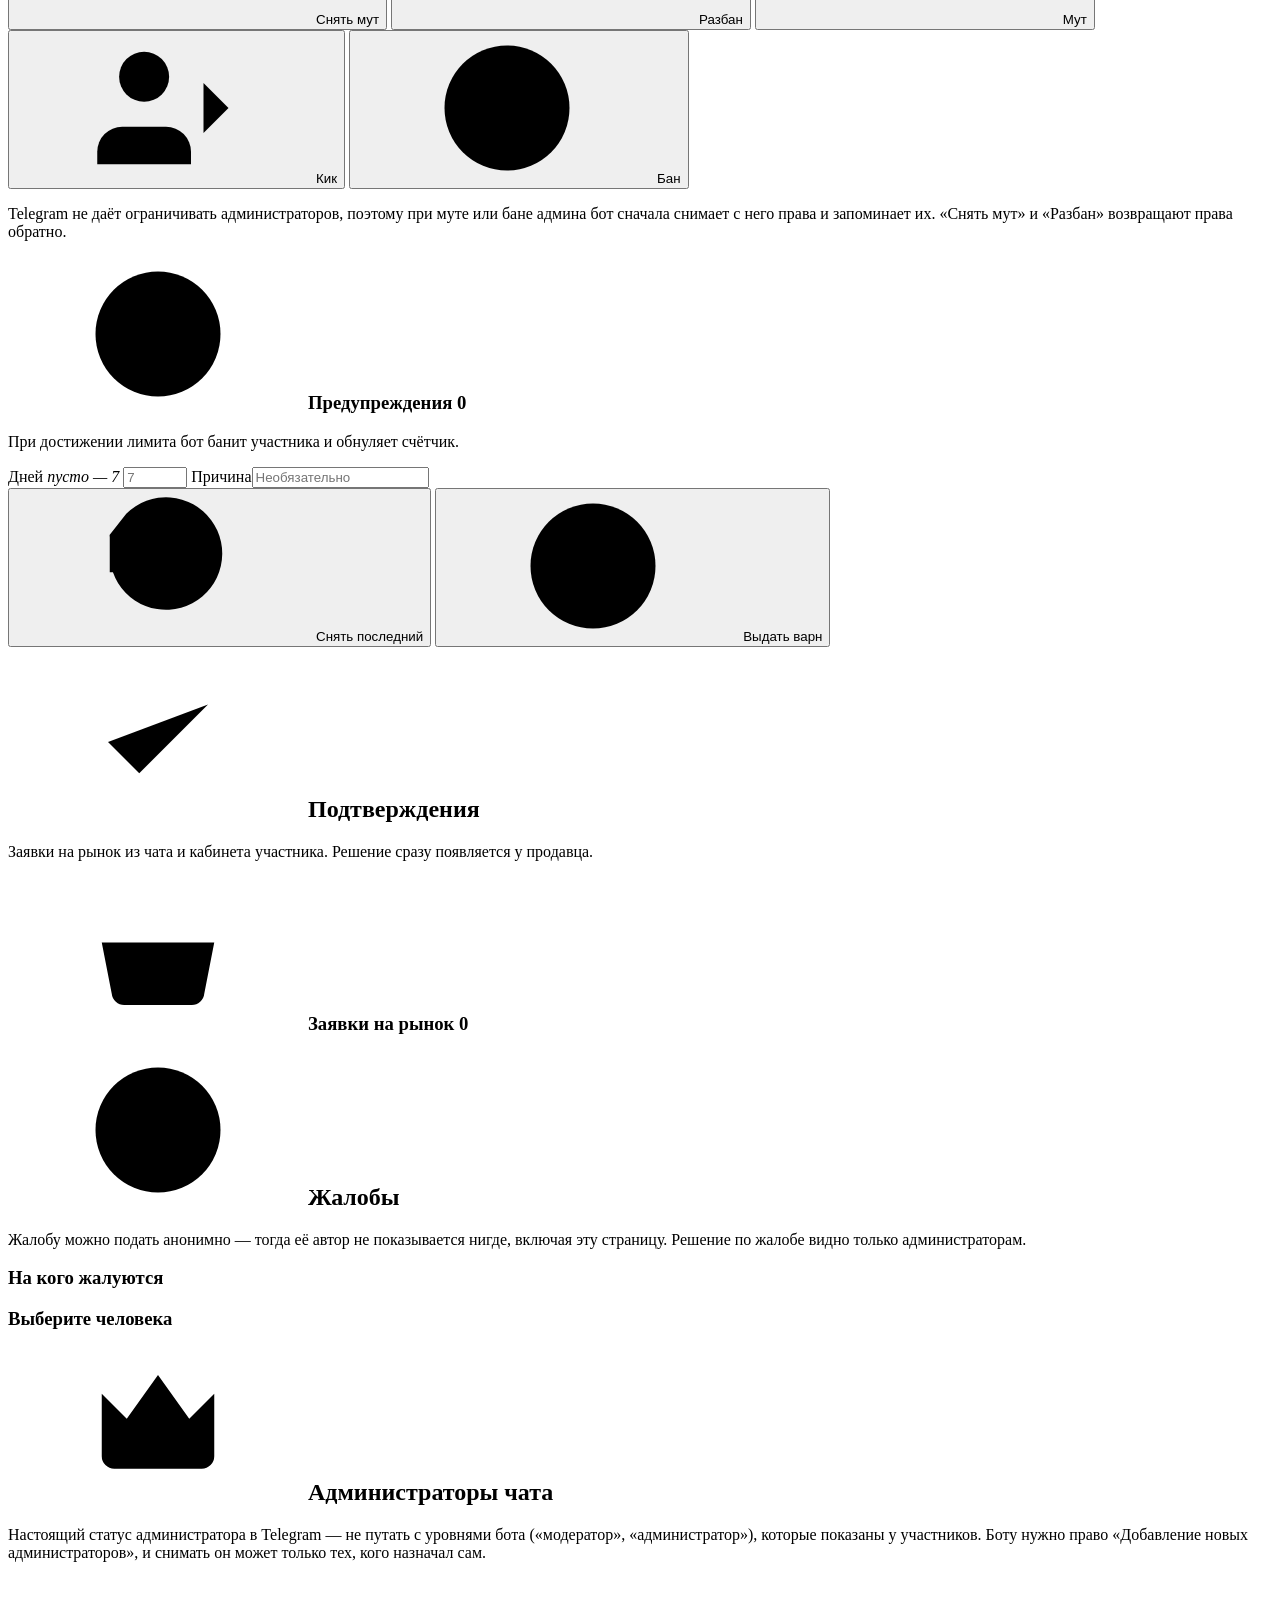
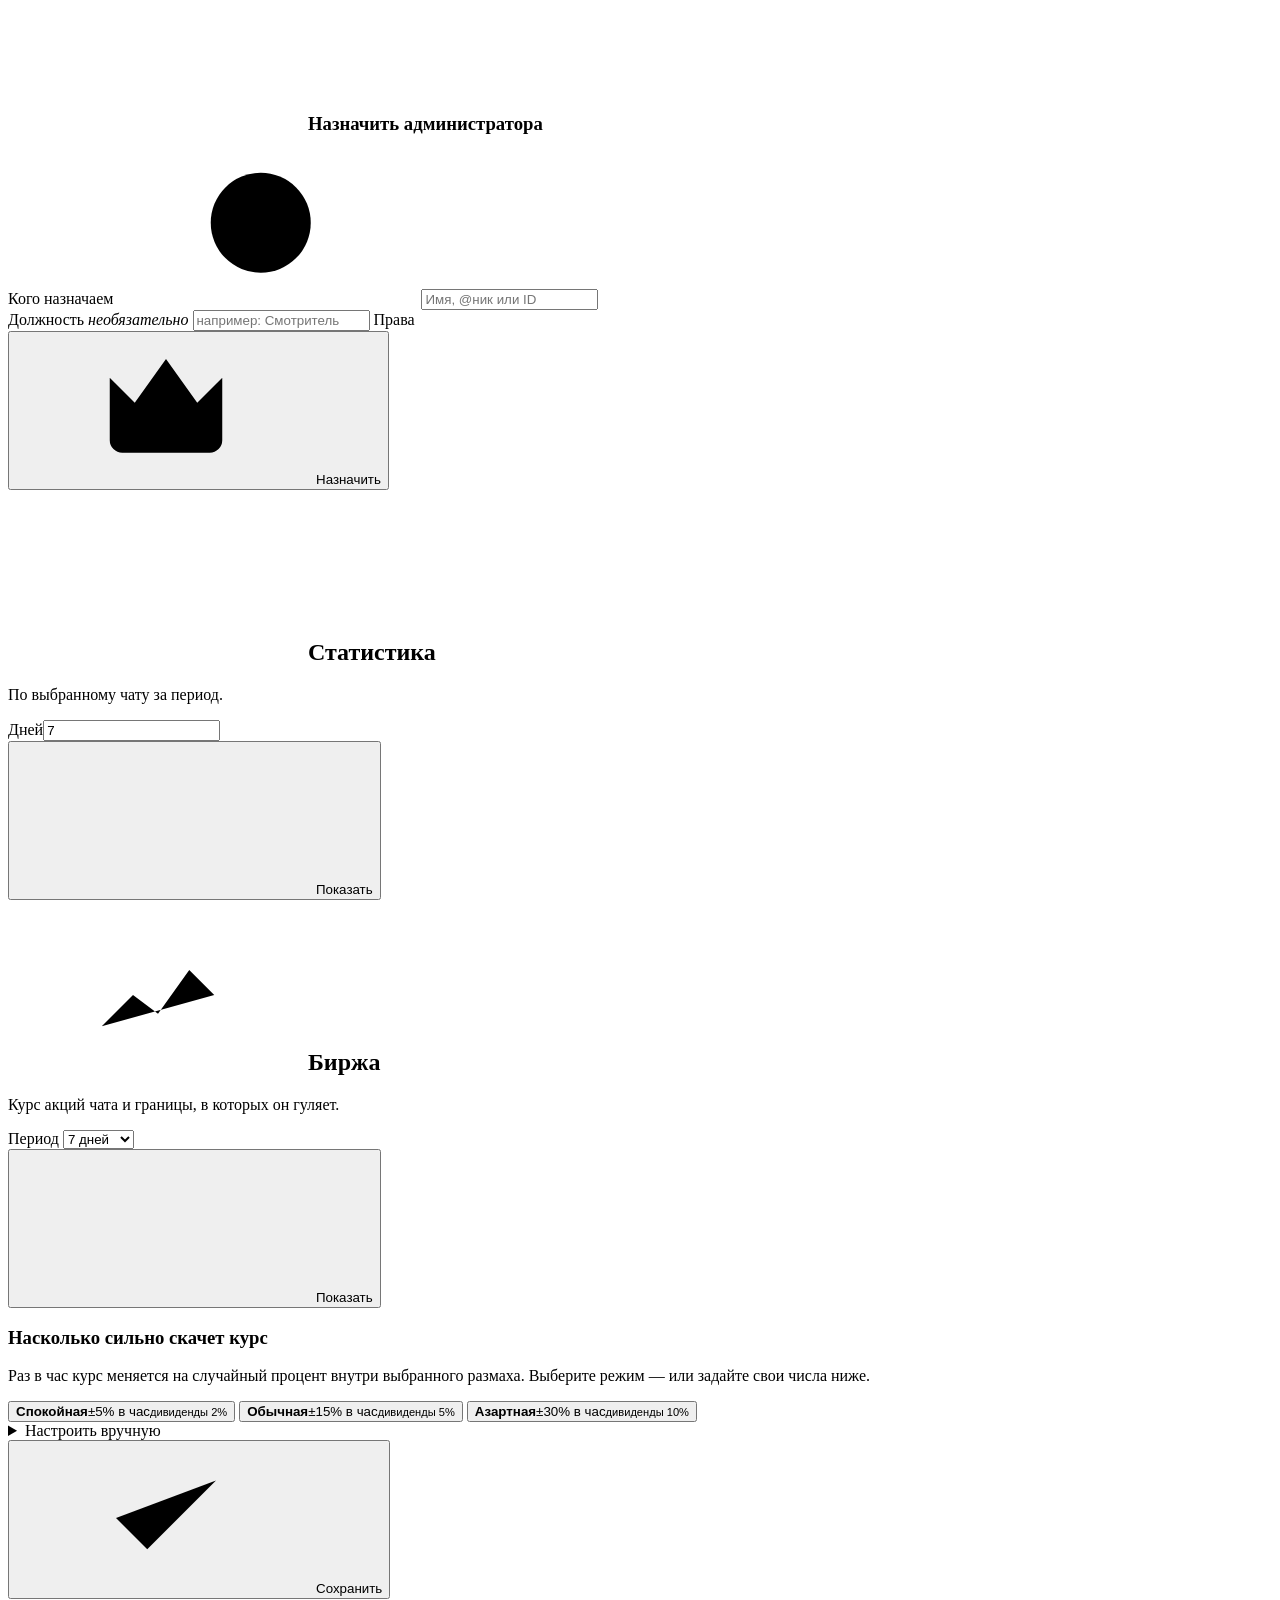
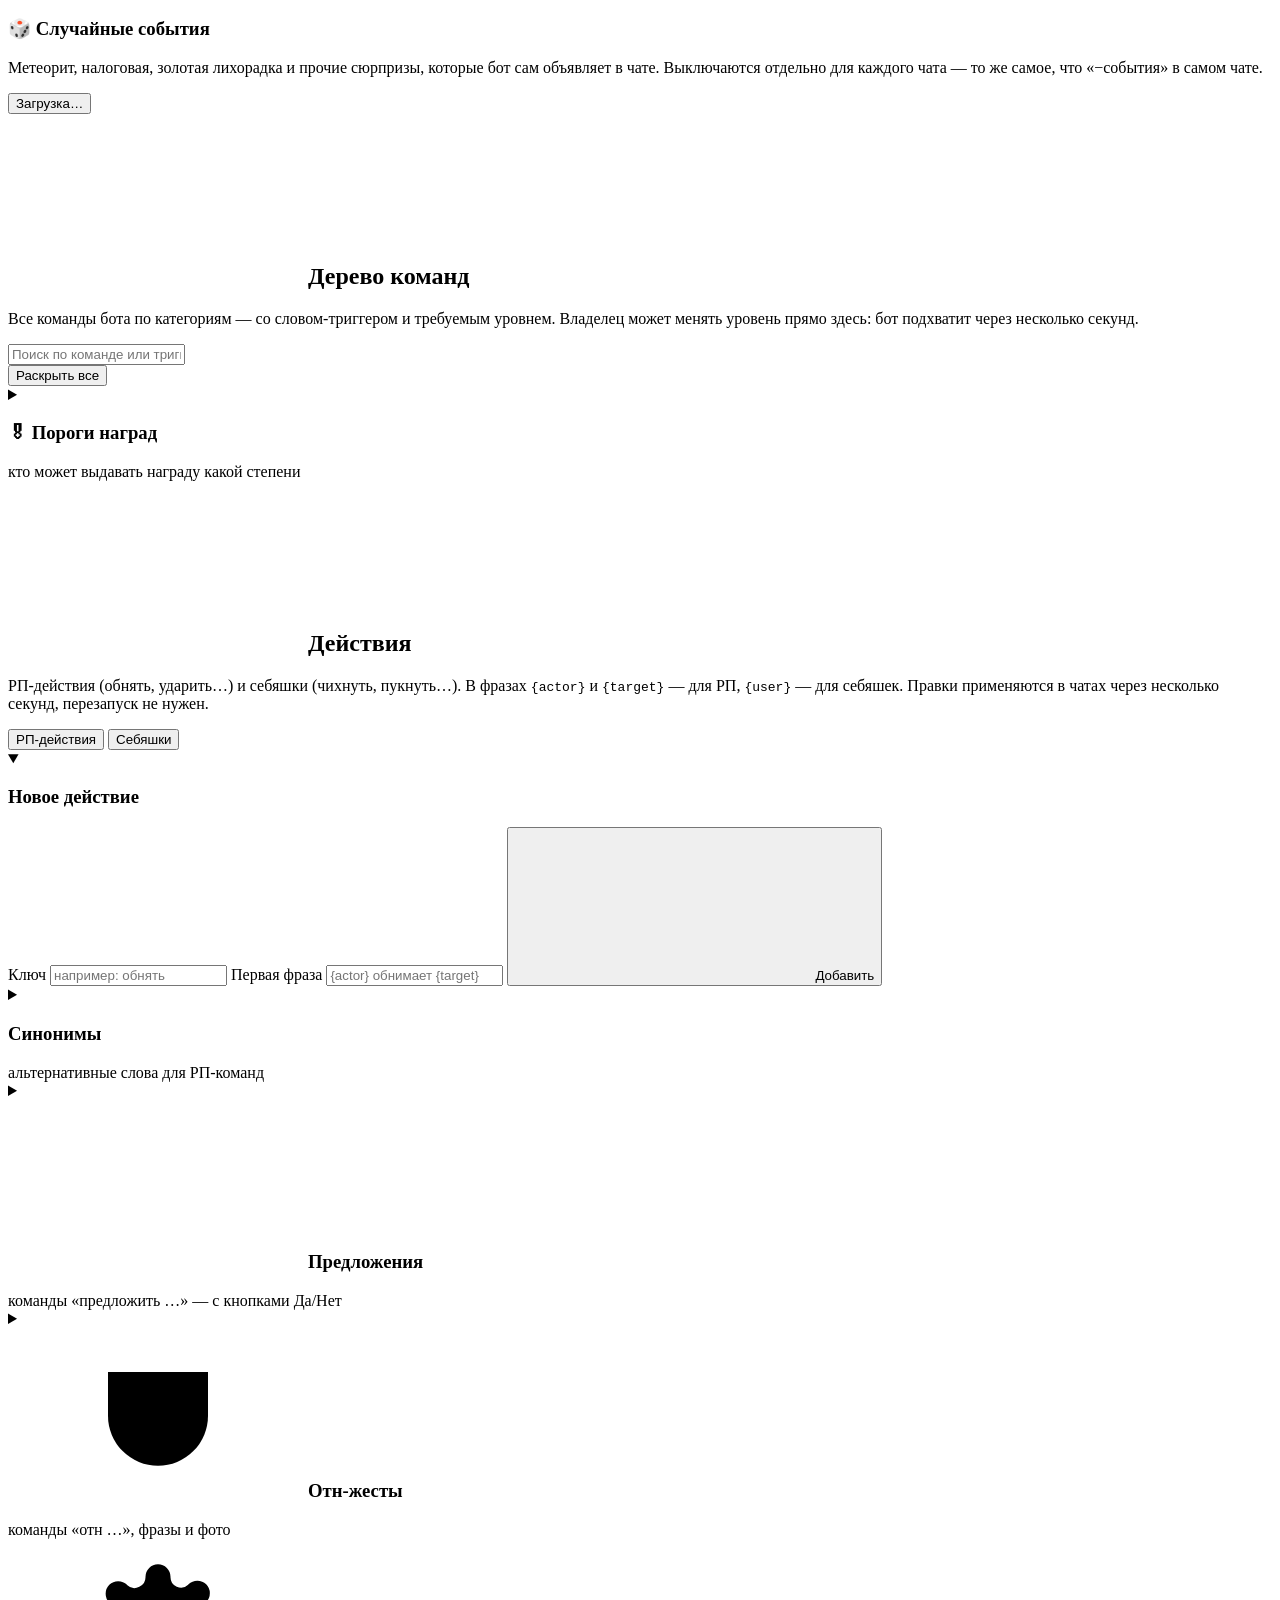
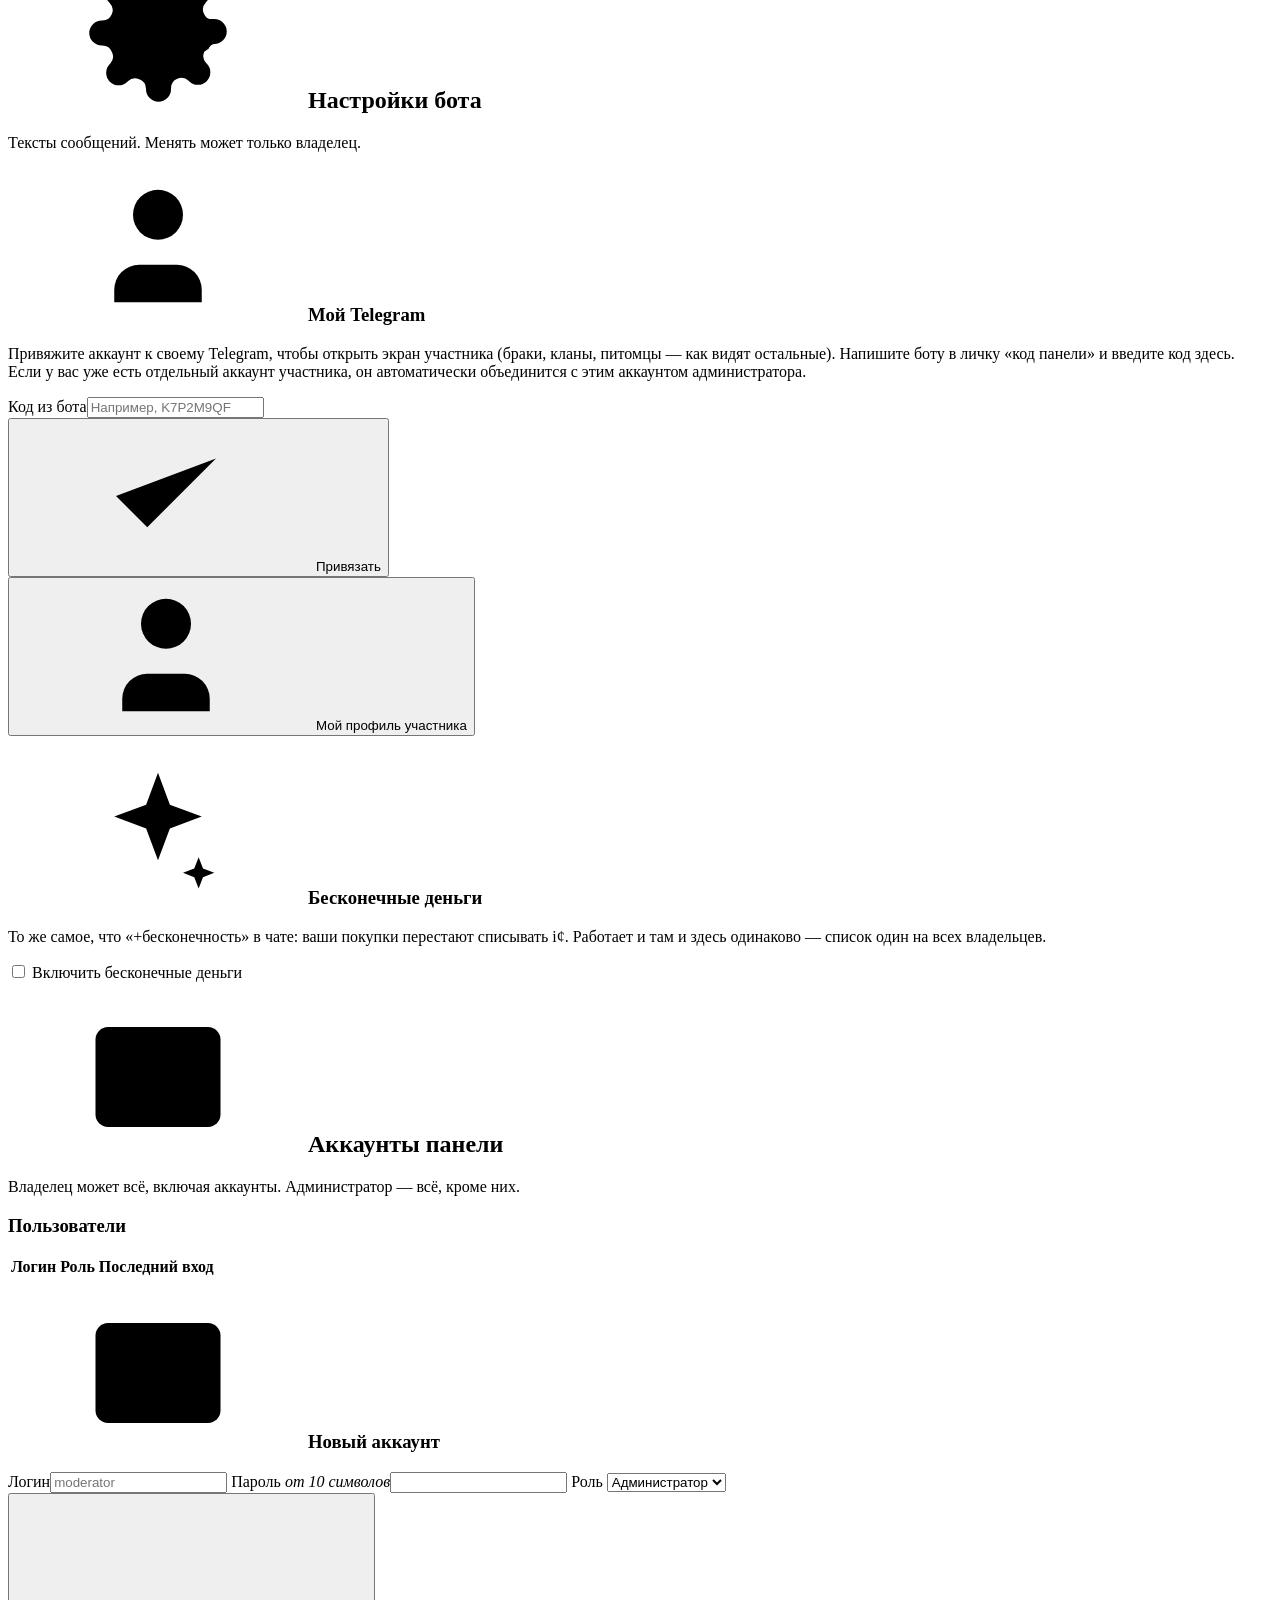
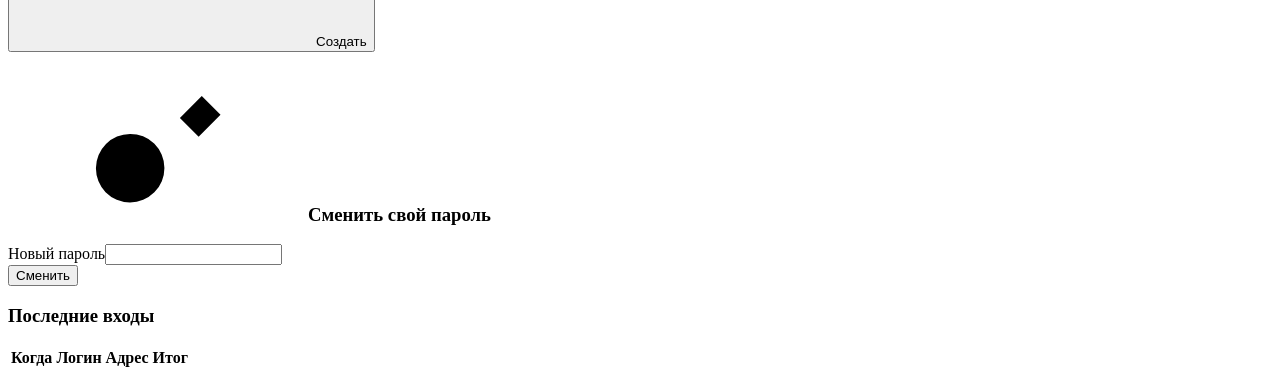
==== commit c52b5c2e: "Upd" ====
--- a/webpanel/static/index.html
+++ b/webpanel/static/index.html
@@ -157,18 +157,27 @@
     <svg class="ic burger-chevron"><use href="#ic-chevron"/></svg>
   </button>
   <nav class="member-tabs" id="member-tabs">
-    <details class="member-nav-group" open><summary>Главное</summary><div>
+    <details class="member-nav-group"><summary>
+      <span class="member-nav-icon"><svg class="ic"><use href="#ic-user"/></svg></span>
+      <span class="member-nav-copy"><b>Главное</b><small>Профиль и чат</small></span>
+    </summary><div>
       <button type="button" class="member-tab active" data-mtab="prof"><svg class="ic"><use href="#ic-user"/></svg>Профиль</button>
       <button type="button" class="member-tab" data-mtab="tops"><svg class="ic"><use href="#ic-trophy"/></svg>Топы</button>
       <button type="button" class="member-tab" data-mtab="caps"><svg class="ic"><use href="#ic-message"/></svg>Возможности</button>
       <button type="button" class="member-tab" data-mtab="suggest"><svg class="ic"><use href="#ic-message"/></svg>Предложения</button>
     </div></details>
-    <details class="member-nav-group"><summary>Сообщество</summary><div>
+    <details class="member-nav-group"><summary>
+      <span class="member-nav-icon"><svg class="ic"><use href="#ic-heart"/></svg></span>
+      <span class="member-nav-copy"><b>Сообщество</b><small>Люди рядом</small></span>
+    </summary><div>
       <button type="button" class="member-tab" data-mtab="rel"><svg class="ic"><use href="#ic-heart"/></svg>Отношения</button>
       <button type="button" class="member-tab" data-mtab="family"><svg class="ic"><use href="#ic-crown"/></svg>Семья</button>
       <button type="button" class="member-tab" data-mtab="clans"><svg class="ic"><use href="#ic-shield"/></svg>Кланы</button>
     </div></details>
-    <details class="member-nav-group"><summary>Игры и занятия</summary><div>
+    <details class="member-nav-group"><summary>
+      <span class="member-nav-icon"><svg class="ic"><use href="#ic-casino"/></svg></span>
+      <span class="member-nav-copy"><b>Игры и занятия</b><small>Заработать и развлечься</small></span>
+    </summary><div>
       <button type="button" class="member-tab" data-mtab="farm"><svg class="ic"><use href="#ic-sprout"/></svg>Ферма</button>
       <button type="button" class="member-tab" data-mtab="casino"><svg class="ic"><use href="#ic-casino"/></svg>Казино</button>
       <button type="button" class="member-tab" data-mtab="biz"><svg class="ic"><use href="#ic-building"/></svg>Бизнесы</button>
@@ -176,7 +185,10 @@
       <button type="button" class="member-tab" data-mtab="work"><svg class="ic"><use href="#ic-work"/></svg>Работа</button>
       <button type="button" class="member-tab" data-mtab="pets"><svg class="ic"><use href="#ic-paw"/></svg>Питомцы</button>
     </div></details>
-    <details class="member-nav-group"><summary>Финансы</summary><div>
+    <details class="member-nav-group"><summary>
+      <span class="member-nav-icon"><svg class="ic"><use href="#ic-coins"/></svg></span>
+      <span class="member-nav-copy"><b>Финансы</b><small>Деньги и активы</small></span>
+    </summary><div>
       <button type="button" class="member-tab" data-mtab="shop"><svg class="ic"><use href="#ic-cart"/></svg>Магазин</button>
       <button type="button" class="member-tab" data-mtab="stock"><svg class="ic"><use href="#ic-chart"/></svg>Биржа</button>
       <button type="button" class="member-tab" data-mtab="bank"><svg class="ic"><use href="#ic-coins"/></svg>Банк</button>
@@ -229,6 +241,7 @@
       <button class="nav-btn" data-view="chats"><svg class="ic"><use href="#ic-chats"/></svg>Чаты и люди</button>
       <button class="nav-btn" data-view="chatroles"><svg class="ic"><use href="#ic-mask"/></svg>Роли чата</button>
       <button class="nav-btn" data-view="moderation"><svg class="ic"><use href="#ic-shield"/></svg>Модерация</button>
+      <button class="nav-btn" data-view="confirmations"><svg class="ic"><use href="#ic-check"/></svg>Подтверждения</button>
       <button class="nav-btn" data-view="complaints"><svg class="ic"><use href="#ic-alert"/></svg>Жалобы
         <span class="nav-count hidden" id="complaints-badge">0</span></button>
       <button class="nav-btn owner-only hidden" data-view="tgadmins"><svg class="ic"><use href="#ic-crown"/></svg>Админы чата</button>
@@ -548,6 +561,20 @@
       </div>
     </section>
 
+    <!-- Подтверждения рынка -->
+    <section class="view hidden" id="view-confirmations">
+      <header class="page-head">
+        <h2><svg class="ic"><use href="#ic-check"/></svg>Подтверждения</h2>
+        <p class="sub">Заявки на рынок из чата и кабинета участника. Решение сразу появляется у продавца.</p>
+      </header>
+
+      <div class="card">
+        <h3><svg class="ic"><use href="#ic-basket"/></svg>Заявки на рынок
+          <span class="rights-count" id="market-requests-count">0</span></h3>
+        <div id="market-requests-list"></div>
+      </div>
+    </section>
+
     <!-- Жалобы -->
     <section class="view hidden" id="view-complaints">
       <header class="page-head">
